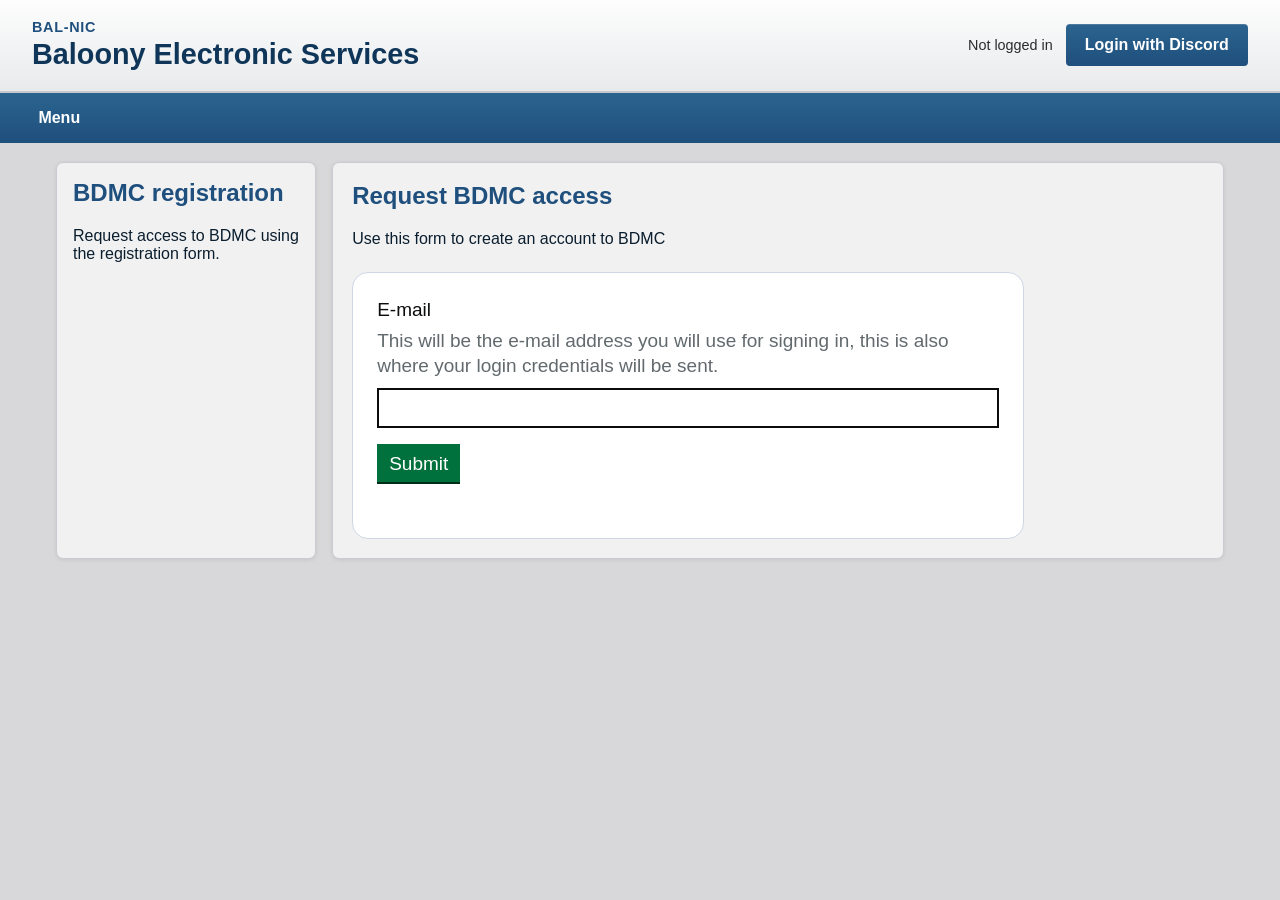
==== bdmc-registration.html @ 2c88e2dd "Add BDMC registration page with IDSK-styled form" ====
<!doctype html>
<html lang="en">
<head>
  <meta charset="UTF-8" />
  <meta name="viewport" content="width=device-width, initial-scale=1.0" />
  <title>BDMC Registration - Baloony Electronic Services</title>
  <link rel="stylesheet" href="styles.css" />
  <link rel="stylesheet" href="idsk-frontend.min.css" />
  <style>
    .form-panel {
      margin-top: 1.5rem;
      padding: 1.5rem;
      border: 1px solid #cfd6e4;
      border-radius: 1rem;
      background: #fff;
      max-width: 42rem;
    }

    .form-panel .govuk-form-group {
      margin-bottom: 1rem;
    }

    .form-panel .govuk-hint {
      margin-top: 0.4rem;
    }
  </style>
</head>
<body>
  <header class="top-header">
    <div>
      <p class="eyebrow">Bal-nic</p>
      <h1>Baloony Electronic Services</h1>
    </div>

    <div class="auth-area">
      <span id="user">Checking login...</span>
      <button id="authButton" onclick="loginDiscord()" class="portal-btn">
        Login with Discord
      </button>
    </div>
  </header>

  <nav class="main-nav" aria-label="Main navigation">
    <a href="index.html">Menu</a>
  </nav>

  <main class="page-layout" id="services">
    <aside class="side-panel">
      <h2>BDMC registration</h2>
      <p>Request access to BDMC using the registration form.</p>
    </aside>

    <section class="content-panel">
      <h2>Request BDMC access</h2>
      <p class="section-intro">Use this form to create an account to BDMC</p>

      <div class="form-panel">
        <form>
          <div class="govuk-form-group">
            <label class="govuk-label" for="bdmc-email">E-mail</label>
            <div id="bdmc-email-hint" class="govuk-hint">
              This will be the e-mail address you will use for signing in, this is also where your login credentials will be sent.
            </div>
            <input
              class="govuk-input"
              id="bdmc-email"
              name="bdmc-email"
              type="email"
              autocomplete="email"
              aria-describedby="bdmc-email-hint"
            />
          </div>

          <button type="submit" class="govuk-button" data-module="govuk-button">
            Submit
          </button>
        </form>
      </div>
    </section>
  </main>

  <script src="auth.js"></script>
</body>
</html>
---- styles.css ----
:root {
  --navy: #1f4f7d;
  --navy-dark: #0f3659;
  --light-gray: #d8d8da;
  --panel-bg: #f1f1f2;
  --text: #0b1e2e;
  --white: #ffffff;
}

* {
  box-sizing: border-box;
}

body {
  margin: 0;
  font-family: Arial, Helvetica, sans-serif;
  background: var(--light-gray);
  color: var(--text);
}

.top-header {
  display: flex;
  justify-content: space-between;
  align-items: center;
  gap: 1rem;
  padding: 1.2rem 2rem;
  background: linear-gradient(#fdfdfd, #e8eaec);
  border-bottom: 2px solid #c5c9cf;
}

.eyebrow {
  margin: 0;
  text-transform: uppercase;
  letter-spacing: 0.05em;
  color: var(--navy);
  font-weight: 700;
  font-size: 0.9rem;
}

h1 {
  margin: 0.2rem 0 0;
  color: var(--navy-dark);
  font-size: 1.8rem;
}

.auth-area {
  display: flex;
  align-items: center;
  gap: 0.8rem;
}

#user {
  font-size: 0.9rem;
  color: #2b2b2b;
  text-align: right;
}

.portal-btn {
  appearance: none;
  border: none;
  background: linear-gradient(#2b648f, #1f4f7d);
  color: var(--white);
  padding: 0.75rem 1.2rem;
  border-radius: 0.25rem;
  font-weight: 700;
  font-size: 1rem;
  font-family: inherit;
  cursor: pointer;
  box-shadow: inset 0 1px 0 rgba(255, 255, 255, 0.15);
}

.portal-btn:hover,
.portal-btn:focus-visible {
  background: linear-gradient(#24597f, #173f63);
}

.logout-btn {
  appearance: none;
  border: 1px solid #b8bcc2;
  background: #f3f4f6;
  color: #334155;
  padding: 0.42rem 0.7rem;
  border-radius: 0.25rem;
  font-weight: 700;
  font-size: 0.85rem;
  font-family: inherit;
  cursor: pointer;
}

.logout-btn:hover,
.logout-btn:focus-visible {
  background: #e6e8eb;
}

.main-nav {
  background: linear-gradient(#2b648f, #1f4f7d);
  padding: 0 1.2rem;
  display: flex;
  gap: 0.25rem;
}

.main-nav a {
  color: var(--white);
  text-decoration: none;
  padding: 1rem 1.2rem;
  font-weight: 700;
}

.main-nav a:hover,
.main-nav a:focus-visible {
  background: #17456e;
}

.page-layout {
  display: grid;
  grid-template-columns: minmax(190px, 260px) 1fr;
  gap: 1rem;
  max-width: 1200px;
  margin: 1.2rem auto 2rem;
  padding: 0 1rem;
}

.side-panel,
.content-panel {
  background: var(--panel-bg);
  border-radius: 0.45rem;
  border: 1px solid #c9cbd0;
  box-shadow: 0 1px 4px rgba(0, 0, 0, 0.08);
}

.side-panel {
  padding: 1rem;
}

.side-panel h2,
.content-panel h2 {
  margin-top: 0;
  color: var(--navy);
}

.content-panel {
  padding: 1.2rem;
}

.section-intro {
  margin-bottom: 1rem;
}

.service-list {
  list-style: none;
  padding: 0;
  margin: 0;
  display: grid;
  grid-template-columns: repeat(auto-fit, minmax(220px, 1fr));
  gap: 0.9rem;
}

.service-list li {
  background: #ececec;
  border-top: 5px solid #2f90cb;
}

.service-list a {
  display: block;
  padding: 1.2rem 1rem;
  color: #0e2c44;
  text-decoration: none;
  font-size: 1.1rem;
  font-weight: 700;
}

.service-list a:hover,
.service-list a:focus-visible {
  background: #dde7ef;
}

@media (max-width: 760px) {
  .top-header {
    flex-direction: column;
    align-items: flex-start;
  }

  .auth-area {
    flex-direction: column;
    align-items: flex-start;
  }

  #user {
    text-align: left;
  }

  .page-layout {
    grid-template-columns: 1fr;
  }
}
---- idsk-frontend.min.css ----
.govuk-grid-row{margin-right:-15px;margin-left:-15px}.govuk-grid-row:after{content:"";display:block;clear:both}.govuk-grid-column-one-quarter{box-sizing:border-box;width:100%;padding:0 15px}@media (min-width:40.0625em){.govuk-grid-column-one-quarter{width:25%;float:left}}.govuk-grid-column-one-third{box-sizing:border-box;width:100%;padding:0 15px}@media (min-width:40.0625em){.govuk-grid-column-one-third{width:33.3333%;float:left}}.govuk-grid-column-one-half{box-sizing:border-box;width:100%;padding:0 15px}@media (min-width:40.0625em){.govuk-grid-column-one-half{width:50%;float:left}}.govuk-grid-column-two-thirds{box-sizing:border-box;width:100%;padding:0 15px}@media (min-width:40.0625em){.govuk-grid-column-two-thirds{width:66.6666%;float:left}}.govuk-grid-column-three-quarters{box-sizing:border-box;width:100%;padding:0 15px}@media (min-width:40.0625em){.govuk-grid-column-three-quarters{width:75%;float:left}}.govuk-grid-column-full{box-sizing:border-box;width:100%;padding:0 15px}@media (min-width:40.0625em){.govuk-grid-column-full{width:100%;float:left}}.govuk-grid-column-one-quarter-from-desktop{box-sizing:border-box;padding:0 15px}@media (min-width:48.0625em){.govuk-grid-column-one-quarter-from-desktop{width:25%;float:left}}.govuk-grid-column-one-third-from-desktop{box-sizing:border-box;padding:0 15px}@media (min-width:48.0625em){.govuk-grid-column-one-third-from-desktop{width:33.3333%;float:left}}.govuk-grid-column-one-half-from-desktop{box-sizing:border-box;padding:0 15px}@media (min-width:48.0625em){.govuk-grid-column-one-half-from-desktop{width:50%;float:left}}.govuk-grid-column-two-thirds-from-desktop{box-sizing:border-box;padding:0 15px}@media (min-width:48.0625em){.govuk-grid-column-two-thirds-from-desktop{width:66.6666%;float:left}}.govuk-grid-column-three-quarters-from-desktop{box-sizing:border-box;padding:0 15px}@media (min-width:48.0625em){.govuk-grid-column-three-quarters-from-desktop{width:75%;float:left}}.govuk-grid-column-full-from-desktop{box-sizing:border-box;padding:0 15px}@media (min-width:48.0625em){.govuk-grid-column-full-from-desktop{width:100%;float:left}}.govuk-link{font-family:Source Sans Pro,Arial,sans-serif;-webkit-font-smoothing:antialiased;-moz-osx-font-smoothing:grayscale;text-decoration:underline}@media print{.govuk-link{font-family:sans-serif}}.govuk-link:focus{outline:3px solid rgba(0,0,0,0);background-color:#ffdf0f;box-shadow:0 -2px #ffdf0f,0 4px #0b0c0c;text-decoration:none}.govuk-link:link{color:#0065b3}.govuk-link:visited{color:#4c2c92}.govuk-link:hover{color:#003078}.govuk-link:active,.govuk-link:focus{color:#0b0c0c}@media print{.govuk-link[href^="/"]:after,.govuk-link[href^="http://"]:after,.govuk-link[href^="https://"]:after{content:" (" attr(href) ")";font-size:90%;word-wrap:break-word}}.govuk-link--muted:link,.govuk-link--muted:visited{color:#626a6e}.govuk-link--muted:active,.govuk-link--muted:focus,.govuk-link--muted:hover,.govuk-link--text-colour:link,.govuk-link--text-colour:visited{color:#0b0c0c}@media print{.govuk-link--text-colour:link,.govuk-link--text-colour:visited{color:#000}}.govuk-link--text-colour:hover{color:rgba(11,12,12,.99)}.govuk-link--text-colour:active,.govuk-link--text-colour:focus{color:#0b0c0c}@media print{.govuk-link--text-colour:active,.govuk-link--text-colour:focus{color:#000}}.govuk-link--inverse:link,.govuk-link--inverse:visited{color:#fff}.govuk-link--inverse:active,.govuk-link--inverse:hover{color:hsla(0,0%,100%,.99)}.govuk-link--inverse:focus{color:#0b0c0c}.govuk-link--no-underline:not(:hover):not(:active){text-decoration:none}.govuk-link--no-visited-state:link,.govuk-link--no-visited-state:visited{color:#0065b3}.govuk-link--no-visited-state:hover{color:#003078}.govuk-link--no-visited-state:active,.govuk-link--no-visited-state:focus{color:#0b0c0c}.govuk-list,.idsk-list{font-family:Source Sans Pro,Arial,sans-serif;-webkit-font-smoothing:antialiased;-moz-osx-font-smoothing:grayscale;font-weight:400;font-size:16px;font-size:1rem;line-height:1.25;color:#0b0c0c;margin-top:0;margin-bottom:15px;padding-left:0;list-style-type:none}@media print{.govuk-list,.idsk-list{font-family:sans-serif}}@media (min-width:40.0625em){.govuk-list,.idsk-list{font-size:19px;font-size:1.1875rem;line-height:1.31579}}@media print{.govuk-list,.idsk-list{font-size:14pt;line-height:1.15;color:#000}}@media (min-width:40.0625em){.govuk-list,.idsk-list{margin-bottom:20px}}.govuk-list .govuk-list,.govuk-list .idsk-list,.idsk-list .govuk-list,.idsk-list .idsk-list{margin-top:10px}.govuk-list>li,.idsk-list>li{margin-bottom:5px}.govuk-list--bullet{padding-left:20px;list-style-type:disc}.govuk-list--number,.idsk-list--letters{padding-left:20px;list-style-type:decimal}.govuk-list--bullet>li,.govuk-list--number>li,.idsk-list--letters>li{margin-bottom:0}@media (min-width:40.0625em){.govuk-list--bullet>li,.govuk-list--number>li,.idsk-list--letters>li{margin-bottom:5px}}@media screen{.govuk-template{overflow-y:scroll}}.govuk-heading-xl{color:#0b0c0c;font-family:Source Sans Pro,Arial,sans-serif;-webkit-font-smoothing:antialiased;-moz-osx-font-smoothing:grayscale;font-weight:700;font-size:32px;font-size:2rem;line-height:1.09375;display:block;margin-top:0;margin-bottom:30px}@media print{.govuk-heading-xl{color:#000;font-family:sans-serif}}@media (min-width:40.0625em){.govuk-heading-xl{font-size:48px;font-size:3rem;line-height:1.04167}}@media print{.govuk-heading-xl{font-size:32pt;line-height:1.15}}@media (min-width:40.0625em){.govuk-heading-xl{margin-bottom:50px}}.govuk-heading-l{color:#0b0c0c;font-family:Source Sans Pro,Arial,sans-serif;-webkit-font-smoothing:antialiased;-moz-osx-font-smoothing:grayscale;font-weight:700;font-size:24px;font-size:1.5rem;line-height:1.04167;display:block;margin-top:0;margin-bottom:20px}@media print{.govuk-heading-l{color:#000;font-family:sans-serif}}@media (min-width:40.0625em){.govuk-heading-l{font-size:36px;font-size:2.25rem;line-height:1.11111}}@media print{.govuk-heading-l{font-size:24pt;line-height:1.05}}@media (min-width:40.0625em){.govuk-heading-l{margin-bottom:30px}}.govuk-heading-m{color:#0b0c0c;font-family:Source Sans Pro,Arial,sans-serif;-webkit-font-smoothing:antialiased;-moz-osx-font-smoothing:grayscale;font-weight:700;font-size:18px;font-size:1.125rem;line-height:1.11111;display:block;margin-top:0;margin-bottom:15px}@media print{.govuk-heading-m{color:#000;font-family:sans-serif}}@media (min-width:40.0625em){.govuk-heading-m{font-size:24px;font-size:1.5rem;line-height:1.25}}@media print{.govuk-heading-m{font-size:18pt;line-height:1.15}}@media (min-width:40.0625em){.govuk-heading-m{margin-bottom:20px}}.govuk-heading-s{color:#0b0c0c;font-family:Source Sans Pro,Arial,sans-serif;-webkit-font-smoothing:antialiased;-moz-osx-font-smoothing:grayscale;font-weight:700;font-size:16px;font-size:1rem;line-height:1.25;display:block;margin-top:0;margin-bottom:15px}@media print{.govuk-heading-s{color:#000;font-family:sans-serif}}@media (min-width:40.0625em){.govuk-heading-s{font-size:19px;font-size:1.1875rem;line-height:1.31579}}@media print{.govuk-heading-s{font-size:14pt;line-height:1.15}}@media (min-width:40.0625em){.govuk-heading-s{margin-bottom:20px}}.govuk-caption-xl{font-family:Source Sans Pro,Arial,sans-serif;-webkit-font-smoothing:antialiased;-moz-osx-font-smoothing:grayscale;font-weight:400;font-size:18px;font-size:1.125rem;line-height:1.11111;display:block;margin-bottom:5px;color:#626a6e}@media print{.govuk-caption-xl{font-family:sans-serif}}@media (min-width:40.0625em){.govuk-caption-xl{font-size:27px;font-size:1.6875rem;line-height:1.11111}}@media print{.govuk-caption-xl{font-size:18pt;line-height:1.15}}.govuk-caption-l{font-family:Source Sans Pro,Arial,sans-serif;-webkit-font-smoothing:antialiased;-moz-osx-font-smoothing:grayscale;font-weight:400;font-size:18px;font-size:1.125rem;line-height:1.11111;display:block;margin-bottom:5px;color:#626a6e}@media print{.govuk-caption-l{font-family:sans-serif}}@media (min-width:40.0625em){.govuk-caption-l{font-size:24px;font-size:1.5rem;line-height:1.25}}@media print{.govuk-caption-l{font-size:18pt;line-height:1.15}}@media (min-width:40.0625em){.govuk-caption-l{margin-bottom:0}}.govuk-caption-m{font-family:Source Sans Pro,Arial,sans-serif;-webkit-font-smoothing:antialiased;-moz-osx-font-smoothing:grayscale;font-weight:400;font-size:16px;font-size:1rem;line-height:1.25;display:block;color:#626a6e}@media print{.govuk-caption-m{font-family:sans-serif}}@media (min-width:40.0625em){.govuk-caption-m{font-size:19px;font-size:1.1875rem;line-height:1.31579}}@media print{.govuk-caption-m{font-size:14pt;line-height:1.15}}.govuk-body-l,.govuk-body-lead{color:#0b0c0c;font-family:Source Sans Pro,Arial,sans-serif;-webkit-font-smoothing:antialiased;-moz-osx-font-smoothing:grayscale;font-weight:400;font-size:18px;font-size:1.125rem;line-height:1.11111;margin-top:0;margin-bottom:20px}@media print{.govuk-body-l,.govuk-body-lead{color:#000;font-family:sans-serif}}@media (min-width:40.0625em){.govuk-body-l,.govuk-body-lead{font-size:24px;font-size:1.5rem;line-height:1.25}}@media print{.govuk-body-l,.govuk-body-lead{font-size:18pt;line-height:1.15}}@media (min-width:40.0625em){.govuk-body-l,.govuk-body-lead{margin-bottom:30px}}.govuk-body,.govuk-body-m{color:#0b0c0c;font-family:Source Sans Pro,Arial,sans-serif;-webkit-font-smoothing:antialiased;-moz-osx-font-smoothing:grayscale;font-weight:400;font-size:16px;font-size:1rem;line-height:1.25;margin-top:0;margin-bottom:15px}@media print{.govuk-body,.govuk-body-m{color:#000;font-family:sans-serif}}@media (min-width:40.0625em){.govuk-body,.govuk-body-m{font-size:19px;font-size:1.1875rem;line-height:1.31579}}@media print{.govuk-body,.govuk-body-m{font-size:14pt;line-height:1.15}}@media (min-width:40.0625em){.govuk-body,.govuk-body-m{margin-bottom:20px}}.govuk-body-s{color:#0b0c0c;font-family:Source Sans Pro,Arial,sans-serif;-webkit-font-smoothing:antialiased;-moz-osx-font-smoothing:grayscale;font-weight:400;font-size:14px;font-size:.875rem;line-height:1.14286;margin-top:0;margin-bottom:15px}@media print{.govuk-body-s{color:#000;font-family:sans-serif}}@media (min-width:40.0625em){.govuk-body-s{font-size:16px;font-size:1rem;line-height:1.25}}@media print{.govuk-body-s{font-size:14pt;line-height:1.2}}@media (min-width:40.0625em){.govuk-body-s{margin-bottom:20px}}.govuk-body-xs{color:#0b0c0c;font-family:Source Sans Pro,Arial,sans-serif;-webkit-font-smoothing:antialiased;-moz-osx-font-smoothing:grayscale;font-weight:400;font-size:12px;font-size:.75rem;line-height:1.25;margin-top:0;margin-bottom:15px}@media print{.govuk-body-xs{color:#000;font-family:sans-serif}}@media (min-width:40.0625em){.govuk-body-xs{font-size:14px;font-size:.875rem;line-height:1.42857}}@media print{.govuk-body-xs{font-size:12pt;line-height:1.2}}@media (min-width:40.0625em){.govuk-body-xs{margin-bottom:20px}}.govuk-body-l+.govuk-heading-l,.govuk-body-lead+.govuk-heading-l{padding-top:5px}@media (min-width:40.0625em){.govuk-body-l+.govuk-heading-l,.govuk-body-lead+.govuk-heading-l{padding-top:10px}}.govuk-body+.govuk-heading-l,.govuk-body-m+.govuk-heading-l,.govuk-body-s+.govuk-heading-l,.govuk-list+.govuk-heading-l,.idsk-list+.govuk-heading-l{padding-top:15px}@media (min-width:40.0625em){.govuk-body+.govuk-heading-l,.govuk-body-m+.govuk-heading-l,.govuk-body-s+.govuk-heading-l,.govuk-list+.govuk-heading-l,.idsk-list+.govuk-heading-l{padding-top:20px}}.govuk-body+.govuk-heading-m,.govuk-body+.govuk-heading-s,.govuk-body-m+.govuk-heading-m,.govuk-body-m+.govuk-heading-s,.govuk-body-s+.govuk-heading-m,.govuk-body-s+.govuk-heading-s,.govuk-list+.govuk-heading-m,.govuk-list+.govuk-heading-s,.idsk-list+.govuk-heading-m,.idsk-list+.govuk-heading-s{padding-top:5px}@media (min-width:40.0625em){.govuk-body+.govuk-heading-m,.govuk-body+.govuk-heading-s,.govuk-body-m+.govuk-heading-m,.govuk-body-m+.govuk-heading-s,.govuk-body-s+.govuk-heading-m,.govuk-body-s+.govuk-heading-s,.govuk-list+.govuk-heading-m,.govuk-list+.govuk-heading-s,.idsk-list+.govuk-heading-m,.idsk-list+.govuk-heading-s{padding-top:10px}}.govuk-section-break{margin:0;border:0}.govuk-section-break--xl{margin-top:30px;margin-bottom:30px}@media (min-width:40.0625em){.govuk-section-break--xl{margin-top:50px;margin-bottom:50px}}.govuk-section-break--l{margin-top:20px;margin-bottom:20px}@media (min-width:40.0625em){.govuk-section-break--l{margin-top:30px;margin-bottom:30px}}.govuk-section-break--m{margin-top:15px;margin-bottom:15px}@media (min-width:40.0625em){.govuk-section-break--m{margin-top:20px;margin-bottom:20px}}.govuk-section-break--visible{border-bottom:1px solid #bfc1c3}.govuk-form-group{margin-bottom:20px}.govuk-form-group:after{content:"";display:block;clear:both}@media (min-width:40.0625em){.govuk-form-group{margin-bottom:30px}}.govuk-form-group .govuk-form-group:last-of-type{margin-bottom:0}.govuk-form-group--error{padding-left:15px;border-left:5px solid #d0190f}.govuk-form-group--error .govuk-form-group{padding:0;border:0}.govuk-main-wrapper{display:block;padding-top:20px;padding-bottom:20px}@media (min-width:40.0625em){.govuk-main-wrapper{padding-top:40px;padding-bottom:40px}}.govuk-main-wrapper--auto-spacing:first-child,.govuk-main-wrapper--l{padding-top:30px}@media (min-width:40.0625em){.govuk-main-wrapper--auto-spacing:first-child,.govuk-main-wrapper--l{padding-top:50px}}.govuk-width-container{max-width:960px;margin-right:15px;margin-left:15px}@supports (margin:max(calc(0px))){.govuk-width-container{margin-right:max(15px,calc(15px + env(safe-area-inset-right)));margin-left:max(15px,calc(15px + env(safe-area-inset-left)))}}@media (min-width:40.0625em){.govuk-width-container{margin-right:30px;margin-left:30px}@supports (margin:max(calc(0px))){.govuk-width-container{margin-right:max(30px,calc(15px + env(safe-area-inset-right)));margin-left:max(30px,calc(15px + env(safe-area-inset-left)))}}}@media (min-width:1020px){.govuk-width-container{margin-right:auto;margin-left:auto}@supports (margin:max(calc(0px))){.govuk-width-container{margin-right:auto;margin-left:auto}}}.govuk-clearfix:after{content:"";display:block;clear:both}.govuk-visually-hidden{padding:0!important;border:0!important}.govuk-visually-hidden,.govuk-visually-hidden-focusable{position:absolute!important;width:1px!important;height:1px!important;margin:0!important;overflow:hidden!important;clip:rect(0 0 0 0)!important;-webkit-clip-path:inset(50%)!important;clip-path:inset(50%)!important;white-space:nowrap!important}.govuk-visually-hidden-focusable:active,.govuk-visually-hidden-focusable:focus{position:static!important;width:auto!important;height:auto!important;margin:inherit!important;overflow:visible!important;clip:auto!important;-webkit-clip-path:none!important;clip-path:none!important;white-space:inherit!important}.govuk-\!-display-inline{display:inline!important}.govuk-\!-display-inline-block{display:inline-block!important}.govuk-\!-display-block{display:block!important}.govuk-\!-margin-0{margin:0!important}@media (min-width:40.0625em){.govuk-\!-margin-0{margin:0!important}}.govuk-\!-margin-top-0{margin-top:0!important}@media (min-width:40.0625em){.govuk-\!-margin-top-0{margin-top:0!important}}.govuk-\!-margin-right-0{margin-right:0!important}@media (min-width:40.0625em){.govuk-\!-margin-right-0{margin-right:0!important}}.govuk-\!-margin-bottom-0{margin-bottom:0!important}@media (min-width:40.0625em){.govuk-\!-margin-bottom-0{margin-bottom:0!important}}.govuk-\!-margin-left-0{margin-left:0!important}@media (min-width:40.0625em){.govuk-\!-margin-left-0{margin-left:0!important}}.govuk-\!-margin-1{margin:5px!important}@media (min-width:40.0625em){.govuk-\!-margin-1{margin:5px!important}}.govuk-\!-margin-top-1{margin-top:5px!important}@media (min-width:40.0625em){.govuk-\!-margin-top-1{margin-top:5px!important}}.govuk-\!-margin-right-1{margin-right:5px!important}@media (min-width:40.0625em){.govuk-\!-margin-right-1{margin-right:5px!important}}.govuk-\!-margin-bottom-1{margin-bottom:5px!important}@media (min-width:40.0625em){.govuk-\!-margin-bottom-1{margin-bottom:5px!important}}.govuk-\!-margin-left-1{margin-left:5px!important}@media (min-width:40.0625em){.govuk-\!-margin-left-1{margin-left:5px!important}}.govuk-\!-margin-2{margin:10px!important}@media (min-width:40.0625em){.govuk-\!-margin-2{margin:10px!important}}.govuk-\!-margin-top-2{margin-top:10px!important}@media (min-width:40.0625em){.govuk-\!-margin-top-2{margin-top:10px!important}}.govuk-\!-margin-right-2{margin-right:10px!important}@media (min-width:40.0625em){.govuk-\!-margin-right-2{margin-right:10px!important}}.govuk-\!-margin-bottom-2{margin-bottom:10px!important}@media (min-width:40.0625em){.govuk-\!-margin-bottom-2{margin-bottom:10px!important}}.govuk-\!-margin-left-2{margin-left:10px!important}@media (min-width:40.0625em){.govuk-\!-margin-left-2{margin-left:10px!important}}.govuk-\!-margin-3{margin:15px!important}@media (min-width:40.0625em){.govuk-\!-margin-3{margin:15px!important}}.govuk-\!-margin-top-3{margin-top:15px!important}@media (min-width:40.0625em){.govuk-\!-margin-top-3{margin-top:15px!important}}.govuk-\!-margin-right-3{margin-right:15px!important}@media (min-width:40.0625em){.govuk-\!-margin-right-3{margin-right:15px!important}}.govuk-\!-margin-bottom-3{margin-bottom:15px!important}@media (min-width:40.0625em){.govuk-\!-margin-bottom-3{margin-bottom:15px!important}}.govuk-\!-margin-left-3{margin-left:15px!important}@media (min-width:40.0625em){.govuk-\!-margin-left-3{margin-left:15px!important}}.govuk-\!-margin-4{margin:15px!important}@media (min-width:40.0625em){.govuk-\!-margin-4{margin:20px!important}}.govuk-\!-margin-top-4{margin-top:15px!important}@media (min-width:40.0625em){.govuk-\!-margin-top-4{margin-top:20px!important}}.govuk-\!-margin-right-4{margin-right:15px!important}@media (min-width:40.0625em){.govuk-\!-margin-right-4{margin-right:20px!important}}.govuk-\!-margin-bottom-4{margin-bottom:15px!important}@media (min-width:40.0625em){.govuk-\!-margin-bottom-4{margin-bottom:20px!important}}.govuk-\!-margin-left-4{margin-left:15px!important}@media (min-width:40.0625em){.govuk-\!-margin-left-4{margin-left:20px!important}}.govuk-\!-margin-5{margin:15px!important}@media (min-width:40.0625em){.govuk-\!-margin-5{margin:25px!important}}.govuk-\!-margin-top-5{margin-top:15px!important}@media (min-width:40.0625em){.govuk-\!-margin-top-5{margin-top:25px!important}}.govuk-\!-margin-right-5{margin-right:15px!important}@media (min-width:40.0625em){.govuk-\!-margin-right-5{margin-right:25px!important}}.govuk-\!-margin-bottom-5{margin-bottom:15px!important}@media (min-width:40.0625em){.govuk-\!-margin-bottom-5{margin-bottom:25px!important}}.govuk-\!-margin-left-5{margin-left:15px!important}@media (min-width:40.0625em){.govuk-\!-margin-left-5{margin-left:25px!important}}.govuk-\!-margin-6{margin:20px!important}@media (min-width:40.0625em){.govuk-\!-margin-6{margin:30px!important}}.govuk-\!-margin-top-6{margin-top:20px!important}@media (min-width:40.0625em){.govuk-\!-margin-top-6{margin-top:30px!important}}.govuk-\!-margin-right-6{margin-right:20px!important}@media (min-width:40.0625em){.govuk-\!-margin-right-6{margin-right:30px!important}}.govuk-\!-margin-bottom-6{margin-bottom:20px!important}@media (min-width:40.0625em){.govuk-\!-margin-bottom-6{margin-bottom:30px!important}}.govuk-\!-margin-left-6{margin-left:20px!important}@media (min-width:40.0625em){.govuk-\!-margin-left-6{margin-left:30px!important}}.govuk-\!-margin-7{margin:25px!important}@media (min-width:40.0625em){.govuk-\!-margin-7{margin:40px!important}}.govuk-\!-margin-top-7{margin-top:25px!important}@media (min-width:40.0625em){.govuk-\!-margin-top-7{margin-top:40px!important}}.govuk-\!-margin-right-7{margin-right:25px!important}@media (min-width:40.0625em){.govuk-\!-margin-right-7{margin-right:40px!important}}.govuk-\!-margin-bottom-7{margin-bottom:25px!important}@media (min-width:40.0625em){.govuk-\!-margin-bottom-7{margin-bottom:40px!important}}.govuk-\!-margin-left-7{margin-left:25px!important}@media (min-width:40.0625em){.govuk-\!-margin-left-7{margin-left:40px!important}}.govuk-\!-margin-8{margin:30px!important}@media (min-width:40.0625em){.govuk-\!-margin-8{margin:50px!important}}.govuk-\!-margin-top-8{margin-top:30px!important}@media (min-width:40.0625em){.govuk-\!-margin-top-8{margin-top:50px!important}}.govuk-\!-margin-right-8{margin-right:30px!important}@media (min-width:40.0625em){.govuk-\!-margin-right-8{margin-right:50px!important}}.govuk-\!-margin-bottom-8{margin-bottom:30px!important}@media (min-width:40.0625em){.govuk-\!-margin-bottom-8{margin-bottom:50px!important}}.govuk-\!-margin-left-8{margin-left:30px!important}@media (min-width:40.0625em){.govuk-\!-margin-left-8{margin-left:50px!important}}.govuk-\!-margin-9{margin:40px!important}@media (min-width:40.0625em){.govuk-\!-margin-9{margin:60px!important}}.govuk-\!-margin-top-9{margin-top:40px!important}@media (min-width:40.0625em){.govuk-\!-margin-top-9{margin-top:60px!important}}.govuk-\!-margin-right-9{margin-right:40px!important}@media (min-width:40.0625em){.govuk-\!-margin-right-9{margin-right:60px!important}}.govuk-\!-margin-bottom-9{margin-bottom:40px!important}@media (min-width:40.0625em){.govuk-\!-margin-bottom-9{margin-bottom:60px!important}}.govuk-\!-margin-left-9{margin-left:40px!important}@media (min-width:40.0625em){.govuk-\!-margin-left-9{margin-left:60px!important}}.govuk-\!-padding-0{padding:0!important}@media (min-width:40.0625em){.govuk-\!-padding-0{padding:0!important}}.govuk-\!-padding-top-0{padding-top:0!important}@media (min-width:40.0625em){.govuk-\!-padding-top-0{padding-top:0!important}}.govuk-\!-padding-right-0{padding-right:0!important}@media (min-width:40.0625em){.govuk-\!-padding-right-0{padding-right:0!important}}.govuk-\!-padding-bottom-0{padding-bottom:0!important}@media (min-width:40.0625em){.govuk-\!-padding-bottom-0{padding-bottom:0!important}}.govuk-\!-padding-left-0{padding-left:0!important}@media (min-width:40.0625em){.govuk-\!-padding-left-0{padding-left:0!important}}.govuk-\!-padding-1{padding:5px!important}@media (min-width:40.0625em){.govuk-\!-padding-1{padding:5px!important}}.govuk-\!-padding-top-1{padding-top:5px!important}@media (min-width:40.0625em){.govuk-\!-padding-top-1{padding-top:5px!important}}.govuk-\!-padding-right-1{padding-right:5px!important}@media (min-width:40.0625em){.govuk-\!-padding-right-1{padding-right:5px!important}}.govuk-\!-padding-bottom-1{padding-bottom:5px!important}@media (min-width:40.0625em){.govuk-\!-padding-bottom-1{padding-bottom:5px!important}}.govuk-\!-padding-left-1{padding-left:5px!important}@media (min-width:40.0625em){.govuk-\!-padding-left-1{padding-left:5px!important}}.govuk-\!-padding-2{padding:10px!important}@media (min-width:40.0625em){.govuk-\!-padding-2{padding:10px!important}}.govuk-\!-padding-top-2{padding-top:10px!important}@media (min-width:40.0625em){.govuk-\!-padding-top-2{padding-top:10px!important}}.govuk-\!-padding-right-2{padding-right:10px!important}@media (min-width:40.0625em){.govuk-\!-padding-right-2{padding-right:10px!important}}.govuk-\!-padding-bottom-2{padding-bottom:10px!important}@media (min-width:40.0625em){.govuk-\!-padding-bottom-2{padding-bottom:10px!important}}.govuk-\!-padding-left-2{padding-left:10px!important}@media (min-width:40.0625em){.govuk-\!-padding-left-2{padding-left:10px!important}}.govuk-\!-padding-3{padding:15px!important}@media (min-width:40.0625em){.govuk-\!-padding-3{padding:15px!important}}.govuk-\!-padding-top-3{padding-top:15px!important}@media (min-width:40.0625em){.govuk-\!-padding-top-3{padding-top:15px!important}}.govuk-\!-padding-right-3{padding-right:15px!important}@media (min-width:40.0625em){.govuk-\!-padding-right-3{padding-right:15px!important}}.govuk-\!-padding-bottom-3{padding-bottom:15px!important}@media (min-width:40.0625em){.govuk-\!-padding-bottom-3{padding-bottom:15px!important}}.govuk-\!-padding-left-3{padding-left:15px!important}@media (min-width:40.0625em){.govuk-\!-padding-left-3{padding-left:15px!important}}.govuk-\!-padding-4{padding:15px!important}@media (min-width:40.0625em){.govuk-\!-padding-4{padding:20px!important}}.govuk-\!-padding-top-4{padding-top:15px!important}@media (min-width:40.0625em){.govuk-\!-padding-top-4{padding-top:20px!important}}.govuk-\!-padding-right-4{padding-right:15px!important}@media (min-width:40.0625em){.govuk-\!-padding-right-4{padding-right:20px!important}}.govuk-\!-padding-bottom-4{padding-bottom:15px!important}@media (min-width:40.0625em){.govuk-\!-padding-bottom-4{padding-bottom:20px!important}}.govuk-\!-padding-left-4{padding-left:15px!important}@media (min-width:40.0625em){.govuk-\!-padding-left-4{padding-left:20px!important}}.govuk-\!-padding-5{padding:15px!important}@media (min-width:40.0625em){.govuk-\!-padding-5{padding:25px!important}}.govuk-\!-padding-top-5{padding-top:15px!important}@media (min-width:40.0625em){.govuk-\!-padding-top-5{padding-top:25px!important}}.govuk-\!-padding-right-5{padding-right:15px!important}@media (min-width:40.0625em){.govuk-\!-padding-right-5{padding-right:25px!important}}.govuk-\!-padding-bottom-5{padding-bottom:15px!important}@media (min-width:40.0625em){.govuk-\!-padding-bottom-5{padding-bottom:25px!important}}.govuk-\!-padding-left-5{padding-left:15px!important}@media (min-width:40.0625em){.govuk-\!-padding-left-5{padding-left:25px!important}}.govuk-\!-padding-6{padding:20px!important}@media (min-width:40.0625em){.govuk-\!-padding-6{padding:30px!important}}.govuk-\!-padding-top-6{padding-top:20px!important}@media (min-width:40.0625em){.govuk-\!-padding-top-6{padding-top:30px!important}}.govuk-\!-padding-right-6{padding-right:20px!important}@media (min-width:40.0625em){.govuk-\!-padding-right-6{padding-right:30px!important}}.govuk-\!-padding-bottom-6{padding-bottom:20px!important}@media (min-width:40.0625em){.govuk-\!-padding-bottom-6{padding-bottom:30px!important}}.govuk-\!-padding-left-6{padding-left:20px!important}@media (min-width:40.0625em){.govuk-\!-padding-left-6{padding-left:30px!important}}.govuk-\!-padding-7{padding:25px!important}@media (min-width:40.0625em){.govuk-\!-padding-7{padding:40px!important}}.govuk-\!-padding-top-7{padding-top:25px!important}@media (min-width:40.0625em){.govuk-\!-padding-top-7{padding-top:40px!important}}.govuk-\!-padding-right-7{padding-right:25px!important}@media (min-width:40.0625em){.govuk-\!-padding-right-7{padding-right:40px!important}}.govuk-\!-padding-bottom-7{padding-bottom:25px!important}@media (min-width:40.0625em){.govuk-\!-padding-bottom-7{padding-bottom:40px!important}}.govuk-\!-padding-left-7{padding-left:25px!important}@media (min-width:40.0625em){.govuk-\!-padding-left-7{padding-left:40px!important}}.govuk-\!-padding-8{padding:30px!important}@media (min-width:40.0625em){.govuk-\!-padding-8{padding:50px!important}}.govuk-\!-padding-top-8{padding-top:30px!important}@media (min-width:40.0625em){.govuk-\!-padding-top-8{padding-top:50px!important}}.govuk-\!-padding-right-8{padding-right:30px!important}@media (min-width:40.0625em){.govuk-\!-padding-right-8{padding-right:50px!important}}.govuk-\!-padding-bottom-8{padding-bottom:30px!important}@media (min-width:40.0625em){.govuk-\!-padding-bottom-8{padding-bottom:50px!important}}.govuk-\!-padding-left-8{padding-left:30px!important}@media (min-width:40.0625em){.govuk-\!-padding-left-8{padding-left:50px!important}}.govuk-\!-padding-9{padding:40px!important}@media (min-width:40.0625em){.govuk-\!-padding-9{padding:60px!important}}.govuk-\!-padding-top-9{padding-top:40px!important}@media (min-width:40.0625em){.govuk-\!-padding-top-9{padding-top:60px!important}}.govuk-\!-padding-right-9{padding-right:40px!important}@media (min-width:40.0625em){.govuk-\!-padding-right-9{padding-right:60px!important}}.govuk-\!-padding-bottom-9{padding-bottom:40px!important}@media (min-width:40.0625em){.govuk-\!-padding-bottom-9{padding-bottom:60px!important}}.govuk-\!-padding-left-9{padding-left:40px!important}@media (min-width:40.0625em){.govuk-\!-padding-left-9{padding-left:60px!important}}.govuk-\!-font-size-80{font-size:53px!important;font-size:3.3125rem!important;line-height:1.03774!important}@media (min-width:40.0625em){.govuk-\!-font-size-80{font-size:80px!important;font-size:5rem!important;line-height:1!important}}@media print{.govuk-\!-font-size-80{font-size:53pt!important;line-height:1.1!important}}.govuk-\!-font-size-48{font-size:32px!important;font-size:2rem!important;line-height:1.09375!important}@media (min-width:40.0625em){.govuk-\!-font-size-48{font-size:48px!important;font-size:3rem!important;line-height:1.04167!important}}@media print{.govuk-\!-font-size-48{font-size:32pt!important;line-height:1.15!important}}.govuk-\!-font-size-36{font-size:24px!important;font-size:1.5rem!important;line-height:1.04167!important}@media (min-width:40.0625em){.govuk-\!-font-size-36{font-size:36px!important;font-size:2.25rem!important;line-height:1.11111!important}}@media print{.govuk-\!-font-size-36{font-size:24pt!important;line-height:1.05!important}}.govuk-\!-font-size-27{font-size:18px!important;font-size:1.125rem!important;line-height:1.11111!important}@media (min-width:40.0625em){.govuk-\!-font-size-27{font-size:27px!important;font-size:1.6875rem!important;line-height:1.11111!important}}@media print{.govuk-\!-font-size-27{font-size:18pt!important;line-height:1.15!important}}.govuk-\!-font-size-24{font-size:18px!important;font-size:1.125rem!important;line-height:1.11111!important}@media (min-width:40.0625em){.govuk-\!-font-size-24{font-size:24px!important;font-size:1.5rem!important;line-height:1.25!important}}@media print{.govuk-\!-font-size-24{font-size:18pt!important;line-height:1.15!important}}.govuk-\!-font-size-19{font-size:16px!important;font-size:1rem!important;line-height:1.25!important}@media (min-width:40.0625em){.govuk-\!-font-size-19{font-size:19px!important;font-size:1.1875rem!important;line-height:1.31579!important}}@media print{.govuk-\!-font-size-19{font-size:14pt!important;line-height:1.15!important}}.govuk-\!-font-size-16{font-size:14px!important;font-size:.875rem!important;line-height:1.14286!important}@media (min-width:40.0625em){.govuk-\!-font-size-16{font-size:16px!important;font-size:1rem!important;line-height:1.25!important}}@media print{.govuk-\!-font-size-16{font-size:14pt!important;line-height:1.2!important}}.govuk-\!-font-size-14{font-size:12px!important;font-size:.75rem!important;line-height:1.25!important}@media (min-width:40.0625em){.govuk-\!-font-size-14{font-size:14px!important;font-size:.875rem!important;line-height:1.42857!important}}@media print{.govuk-\!-font-size-14{font-size:12pt!important;line-height:1.2!important}}.govuk-\!-font-weight-regular{font-weight:400!important}.govuk-\!-font-weight-bold{font-weight:700!important}.govuk-\!-width-full,.govuk-\!-width-three-quarters{width:100%!important}@media (min-width:40.0625em){.govuk-\!-width-three-quarters{width:75%!important}}.govuk-\!-width-two-thirds{width:100%!important}@media (min-width:40.0625em){.govuk-\!-width-two-thirds{width:66.66%!important}}.govuk-\!-width-one-half{width:100%!important}@media (min-width:40.0625em){.govuk-\!-width-one-half{width:50%!important}}.govuk-\!-width-one-third{width:100%!important}@media (min-width:40.0625em){.govuk-\!-width-one-third{width:33.33%!important}}.govuk-\!-width-one-quarter{width:100%!important}@media (min-width:40.0625em){.govuk-\!-width-one-quarter{width:25%!important}}.govuk-back-link{font-size:14px;font-size:.875rem;line-height:1.14286;font-family:Source Sans Pro,Arial,sans-serif;-webkit-font-smoothing:antialiased;-moz-osx-font-smoothing:grayscale;text-decoration:underline;display:inline-block;position:relative;margin-top:15px;margin-bottom:15px;padding-left:14px;border-bottom:1px solid #0b0c0c;text-decoration:none}@media (min-width:40.0625em){.govuk-back-link{font-size:16px;font-size:1rem;line-height:1.25}}@media print{.govuk-back-link{font-size:14pt;line-height:1.2;font-family:sans-serif}}.govuk-back-link:focus{outline:3px solid rgba(0,0,0,0);color:#0b0c0c;background-color:#ffdf0f;box-shadow:0 -2px #ffdf0f,0 4px #0b0c0c;text-decoration:none}.govuk-back-link:link,.govuk-back-link:visited{color:#0b0c0c}@media print{.govuk-back-link:link,.govuk-back-link:visited{color:#000}}.govuk-back-link:hover{color:rgba(11,12,12,.99)}.govuk-back-link:active,.govuk-back-link:focus{color:#0b0c0c}@media print{.govuk-back-link:active,.govuk-back-link:focus{color:#000}}.govuk-back-link:focus{border-bottom-color:rgba(0,0,0,0)}.govuk-back-link:before{display:block;width:0;height:0;-webkit-clip-path:polygon(0 50%,100% 100%,100% 0);clip-path:polygon(0 50%,100% 100%,100% 0);border-color:rgba(0,0,0,0);border-style:solid;border-width:5px 6px 5px 0;border-right-color:inherit;content:"";position:absolute;top:0;bottom:0;left:0;margin:auto}.govuk-button{font-family:Source Sans Pro,Arial,sans-serif;-webkit-font-smoothing:antialiased;-moz-osx-font-smoothing:grayscale;font-weight:400;font-size:16px;font-size:1rem;line-height:1.1875;box-sizing:border-box;display:inline-block;position:relative;width:100%;margin-top:0;margin-bottom:22px;padding:8px 10px 7px;border:2px solid rgba(0,0,0,0);border-radius:0;color:#fff;background-color:#00703c;box-shadow:0 2px 0 #002d18;text-align:center;vertical-align:top;cursor:pointer;-webkit-appearance:none}@media print{.govuk-button{font-family:sans-serif}}@media (min-width:40.0625em){.govuk-button{font-size:19px;font-size:1.1875rem;line-height:1}}@media print{.govuk-button{font-size:14pt;line-height:19px}}@media (min-width:40.0625em){.govuk-button{margin-bottom:32px;width:auto}}.govuk-button:active,.govuk-button:hover,.govuk-button:link,.govuk-button:visited{color:#fff;text-decoration:none}.govuk-button::-moz-focus-inner{padding:0;border:0}.govuk-button:hover{background-color:#005a30}.govuk-button:active{top:2px}.govuk-button:focus{border-color:#ffdf0f;outline:3px solid rgba(0,0,0,0);box-shadow:inset 0 0 0 1px #ffdf0f}.govuk-button:focus:not(:active):not(:hover){border-color:#ffdf0f;color:#0b0c0c;background-color:#ffdf0f;box-shadow:0 2px 0 #0b0c0c}.govuk-button:before{content:"";display:block;position:absolute;top:-2px;right:-2px;bottom:-4px;left:-2px;background:rgba(0,0,0,0)}.govuk-button:active:before{top:-4px}.govuk-button--disabled,.govuk-button[disabled=disabled],.govuk-button[disabled]{opacity:.5}.govuk-button--disabled:hover,.govuk-button[disabled=disabled]:hover,.govuk-button[disabled]:hover{background-color:#00703c;cursor:default}.govuk-button--disabled:focus,.govuk-button[disabled=disabled]:focus,.govuk-button[disabled]:focus{outline:none}.govuk-button--disabled:active,.govuk-button[disabled=disabled]:active,.govuk-button[disabled]:active{top:0;box-shadow:0 2px 0 #002d18}.govuk-button--secondary{background-color:#dee0e2;box-shadow:0 2px 0 #858688}.govuk-button--secondary,.govuk-button--secondary:active,.govuk-button--secondary:hover,.govuk-button--secondary:link,.govuk-button--secondary:visited{color:#0b0c0c}.govuk-button--secondary:hover{background-color:#c8cacb}.govuk-button--secondary:hover[disabled]{background-color:#dee0e2}.govuk-button--warning{background-color:#d0190f;box-shadow:0 2px 0 #530a06}.govuk-button--warning,.govuk-button--warning:active,.govuk-button--warning:hover,.govuk-button--warning:link,.govuk-button--warning:visited{color:#fff}.govuk-button--warning:hover{background-color:#a6140c}.govuk-button--warning:hover[disabled]{background-color:#d0190f}.govuk-button--start{font-weight:700;font-size:18px;font-size:1.125rem;line-height:1;display:-webkit-inline-box;display:-ms-inline-flexbox;display:inline-flex;min-height:auto;-webkit-box-pack:center;-ms-flex-pack:center;justify-content:center}@media (min-width:40.0625em){.govuk-button--start{font-size:24px;font-size:1.5rem;line-height:1}}@media print{.govuk-button--start{font-size:18pt;line-height:1}}.govuk-button__start-icon{margin-left:5px;vertical-align:middle;-ms-flex-negative:0;flex-shrink:0;-ms-flex-item-align:center;align-self:center}@media (min-width:48.0625em){.govuk-button__start-icon{margin-left:10px}}.govuk-error-message{font-family:Source Sans Pro,Arial,sans-serif;-webkit-font-smoothing:antialiased;-moz-osx-font-smoothing:grayscale;font-weight:700;font-size:16px;font-size:1rem;line-height:1.25;display:block;margin-bottom:15px;clear:both;color:#d0190f}@media print{.govuk-error-message{font-family:sans-serif}}@media (min-width:40.0625em){.govuk-error-message{font-size:19px;font-size:1.1875rem;line-height:1.31579}}@media print{.govuk-error-message{font-size:14pt;line-height:1.15}}.govuk-fieldset{min-width:0;margin:0;padding:0;border:0}.govuk-fieldset:after{content:"";display:block;clear:both}@supports not (caret-color:auto){.govuk-fieldset,x:-moz-any-link{display:table-cell}}.govuk-fieldset__legend{font-family:Source Sans Pro,Arial,sans-serif;-webkit-font-smoothing:antialiased;-moz-osx-font-smoothing:grayscale;font-weight:400;font-size:16px;font-size:1rem;line-height:1.25;color:#0b0c0c;box-sizing:border-box;display:table;max-width:100%;margin-bottom:10px;padding:0;overflow:hidden;white-space:normal}@media print{.govuk-fieldset__legend{font-family:sans-serif}}@media (min-width:40.0625em){.govuk-fieldset__legend{font-size:19px;font-size:1.1875rem;line-height:1.31579}}@media print{.govuk-fieldset__legend{font-size:14pt;line-height:1.15;color:#000}}.govuk-fieldset__legend--xl{font-family:Source Sans Pro,Arial,sans-serif;-webkit-font-smoothing:antialiased;-moz-osx-font-smoothing:grayscale;font-weight:700;font-size:32px;font-size:2rem;line-height:1.09375;margin-bottom:15px}@media print{.govuk-fieldset__legend--xl{font-family:sans-serif}}@media (min-width:40.0625em){.govuk-fieldset__legend--xl{font-size:48px;font-size:3rem;line-height:1.04167}}@media print{.govuk-fieldset__legend--xl{font-size:32pt;line-height:1.15}}.govuk-fieldset__legend--l{font-family:Source Sans Pro,Arial,sans-serif;-webkit-font-smoothing:antialiased;-moz-osx-font-smoothing:grayscale;font-weight:700;font-size:24px;font-size:1.5rem;line-height:1.04167;margin-bottom:15px}@media print{.govuk-fieldset__legend--l{font-family:sans-serif}}@media (min-width:40.0625em){.govuk-fieldset__legend--l{font-size:36px;font-size:2.25rem;line-height:1.11111}}@media print{.govuk-fieldset__legend--l{font-size:24pt;line-height:1.05}}.govuk-fieldset__legend--m{font-family:Source Sans Pro,Arial,sans-serif;-webkit-font-smoothing:antialiased;-moz-osx-font-smoothing:grayscale;font-weight:700;font-size:18px;font-size:1.125rem;line-height:1.11111;margin-bottom:15px}@media print{.govuk-fieldset__legend--m{font-family:sans-serif}}@media (min-width:40.0625em){.govuk-fieldset__legend--m{font-size:24px;font-size:1.5rem;line-height:1.25}}@media print{.govuk-fieldset__legend--m{font-size:18pt;line-height:1.15}}.govuk-fieldset__legend--s{font-family:Source Sans Pro,Arial,sans-serif;-webkit-font-smoothing:antialiased;-moz-osx-font-smoothing:grayscale;font-weight:700;font-size:16px;font-size:1rem;line-height:1.25}@media print{.govuk-fieldset__legend--s{font-family:sans-serif}}@media (min-width:40.0625em){.govuk-fieldset__legend--s{font-size:19px;font-size:1.1875rem;line-height:1.31579}}@media print{.govuk-fieldset__legend--s{font-size:14pt;line-height:1.15}}.govuk-fieldset__heading{margin:0;font-size:inherit;font-weight:inherit}.govuk-hint{font-family:Source Sans Pro,Arial,sans-serif;-webkit-font-smoothing:antialiased;-moz-osx-font-smoothing:grayscale;font-weight:400;font-size:16px;font-size:1rem;line-height:1.25;display:block;margin-bottom:15px;color:#626a6e}@media print{.govuk-hint{font-family:sans-serif}}@media (min-width:40.0625em){.govuk-hint{font-size:19px;font-size:1.1875rem;line-height:1.31579}}@media print{.govuk-hint{font-size:14pt;line-height:1.15}}.govuk-label:not(.govuk-label--m):not(.govuk-label--l):not(.govuk-label--xl)+.govuk-hint{margin-bottom:10px}.govuk-fieldset__legend:not(.govuk-fieldset__legend--m):not(.govuk-fieldset__legend--l):not(.govuk-fieldset__legend--xl)+.govuk-hint{margin-bottom:10px}.govuk-fieldset__legend+.govuk-hint{margin-top:-5px}.govuk-label{font-family:Source Sans Pro,Arial,sans-serif;-webkit-font-smoothing:antialiased;-moz-osx-font-smoothing:grayscale;font-weight:400;font-size:16px;font-size:1rem;line-height:1.25;color:#0b0c0c;display:block;margin-bottom:5px}@media print{.govuk-label{font-family:sans-serif}}@media (min-width:40.0625em){.govuk-label{font-size:19px;font-size:1.1875rem;line-height:1.31579}}@media print{.govuk-label{font-size:14pt;line-height:1.15;color:#000}}.govuk-label--xl{font-family:Source Sans Pro,Arial,sans-serif;-webkit-font-smoothing:antialiased;-moz-osx-font-smoothing:grayscale;font-weight:700;font-size:32px;font-size:2rem;line-height:1.09375;margin-bottom:15px}@media print{.govuk-label--xl{font-family:sans-serif}}@media (min-width:40.0625em){.govuk-label--xl{font-size:48px;font-size:3rem;line-height:1.04167}}@media print{.govuk-label--xl{font-size:32pt;line-height:1.15}}.govuk-label--l{font-family:Source Sans Pro,Arial,sans-serif;-webkit-font-smoothing:antialiased;-moz-osx-font-smoothing:grayscale;font-weight:700;font-size:24px;font-size:1.5rem;line-height:1.04167;margin-bottom:15px}@media print{.govuk-label--l{font-family:sans-serif}}@media (min-width:40.0625em){.govuk-label--l{font-size:36px;font-size:2.25rem;line-height:1.11111}}@media print{.govuk-label--l{font-size:24pt;line-height:1.05}}.govuk-label--m{font-family:Source Sans Pro,Arial,sans-serif;-webkit-font-smoothing:antialiased;-moz-osx-font-smoothing:grayscale;font-weight:700;font-size:18px;font-size:1.125rem;line-height:1.11111;margin-bottom:10px}@media print{.govuk-label--m{font-family:sans-serif}}@media (min-width:40.0625em){.govuk-label--m{font-size:24px;font-size:1.5rem;line-height:1.25}}@media print{.govuk-label--m{font-size:18pt;line-height:1.15}}.govuk-label--s{font-family:Source Sans Pro,Arial,sans-serif;-webkit-font-smoothing:antialiased;-moz-osx-font-smoothing:grayscale;font-weight:700;font-size:16px;font-size:1rem;line-height:1.25}@media print{.govuk-label--s{font-family:sans-serif}}@media (min-width:40.0625em){.govuk-label--s{font-size:19px;font-size:1.1875rem;line-height:1.31579}}@media print{.govuk-label--s{font-size:14pt;line-height:1.15}}.govuk-label-wrapper{margin:0}.govuk-checkboxes__item{font-family:Source Sans Pro,Arial,sans-serif;-webkit-font-smoothing:antialiased;-moz-osx-font-smoothing:grayscale;font-weight:400;font-size:16px;font-size:1rem;line-height:1.25;display:block;position:relative;min-height:40px;margin-bottom:10px;padding-left:40px;clear:left}@media print{.govuk-checkboxes__item{font-family:sans-serif}}@media (min-width:40.0625em){.govuk-checkboxes__item{font-size:19px;font-size:1.1875rem;line-height:1.31579}}@media print{.govuk-checkboxes__item{font-size:14pt;line-height:1.15}}.govuk-checkboxes__item:last-child,.govuk-checkboxes__item:last-of-type{margin-bottom:0}.govuk-checkboxes__input{cursor:pointer;position:absolute;z-index:1;top:-2px;left:-2px;width:44px;height:44px;margin:0;opacity:0}.govuk-checkboxes__label{display:inline-block;margin-bottom:0;padding:8px 15px 5px;cursor:pointer;-ms-touch-action:manipulation;touch-action:manipulation}.govuk-checkboxes__label:before{content:"";box-sizing:border-box;position:absolute;top:0;left:0;width:40px;height:40px;border:2px solid;background:rgba(0,0,0,0)}.govuk-checkboxes__label:after{content:"";position:absolute;top:11px;left:9px;width:18px;height:7px;-webkit-transform:rotate(-45deg);-ms-transform:rotate(-45deg);transform:rotate(-45deg);border:solid;border-width:0 0 5px 5px;border-top-color:rgba(0,0,0,0);opacity:0;background:rgba(0,0,0,0)}.govuk-checkboxes__hint{display:block;padding-right:15px;padding-left:15px}.govuk-checkboxes__input:focus+.govuk-checkboxes__label:before{border-width:4px;box-shadow:0 0 0 3px #ffdf0f}.govuk-checkboxes__input:checked+.govuk-checkboxes__label:after{opacity:1}.govuk-checkboxes__input:disabled,.govuk-checkboxes__input:disabled+.govuk-checkboxes__label{cursor:default}.govuk-checkboxes__input:disabled+.govuk-checkboxes__label{opacity:.5}.govuk-checkboxes__conditional{margin-bottom:15px;margin-left:18px;padding-left:33px;border-left:4px solid #bfc1c3}@media (min-width:40.0625em){.govuk-checkboxes__conditional{margin-bottom:20px}}.js-enabled .govuk-checkboxes__conditional--hidden{display:none}.govuk-checkboxes__conditional>:last-child{margin-bottom:0}.govuk-checkboxes--small .govuk-checkboxes__item{min-height:0;margin-bottom:0;padding-left:34px;float:left}.govuk-checkboxes--small .govuk-checkboxes__item:after{content:"";display:block;clear:both}.govuk-checkboxes--small .govuk-checkboxes__input{left:-10px}.govuk-checkboxes--small .govuk-checkboxes__label{margin-top:-2px;padding:13px 15px 13px 1px;float:left}@media (min-width:40.0625em){.govuk-checkboxes--small .govuk-checkboxes__label{padding:11px 15px 10px 1px}}.govuk-checkboxes--small .govuk-checkboxes__label:before{top:8px;width:24px;height:24px}.govuk-checkboxes--small .govuk-checkboxes__label:after{top:15px;left:6px;width:9px;height:3.5px;border-width:0 0 3px 3px}.govuk-checkboxes--small .govuk-checkboxes__hint{padding:0;clear:both}.govuk-checkboxes--small .govuk-checkboxes__conditional{margin-left:10px;padding-left:20px;clear:both}.govuk-checkboxes--small .govuk-checkboxes__item:hover .govuk-checkboxes__input:not(:disabled)+.govuk-checkboxes__label:before{box-shadow:0 0 0 10px #bfc1c3}.govuk-checkboxes--small .govuk-checkboxes__item:hover .govuk-checkboxes__input:focus+.govuk-checkboxes__label:before{box-shadow:0 0 0 3px #ffdf0f,0 0 0 10px #bfc1c3}@media (hover:none),(pointer:coarse){.govuk-checkboxes--small .govuk-checkboxes__item:hover .govuk-checkboxes__input:not(:disabled)+.govuk-checkboxes__label:before{box-shadow:none}.govuk-checkboxes--small .govuk-checkboxes__item:hover .govuk-checkboxes__input:focus+.govuk-checkboxes__label:before{box-shadow:0 0 0 3px #ffdf0f}}.govuk-character-count{margin-bottom:20px}@media (min-width:40.0625em){.govuk-character-count{margin-bottom:30px}}.govuk-character-count .govuk-form-group,.govuk-character-count .govuk-textarea{margin-bottom:5px}.govuk-character-count .govuk-textarea--error{padding:3px}.govuk-summary-list{font-family:Source Sans Pro,Arial,sans-serif;-webkit-font-smoothing:antialiased;-moz-osx-font-smoothing:grayscale;font-weight:400;font-size:16px;font-size:1rem;line-height:1.25;color:#0b0c0c;margin:0 0 20px}@media print{.govuk-summary-list{font-family:sans-serif}}@media (min-width:40.0625em){.govuk-summary-list{font-size:19px;font-size:1.1875rem;line-height:1.31579}}@media print{.govuk-summary-list{font-size:14pt;line-height:1.15;color:#000}}@media (min-width:40.0625em){.govuk-summary-list{display:table;width:100%;table-layout:fixed;margin-bottom:30px}}@media (max-width:40.0525em){.govuk-summary-list__row{margin-bottom:15px;border-bottom:1px solid #bfc1c3}}@media (min-width:40.0625em){.govuk-summary-list__row{display:table-row}}.govuk-summary-list__actions,.govuk-summary-list__key,.govuk-summary-list__value{margin:0}@media (min-width:40.0625em){.govuk-summary-list__actions,.govuk-summary-list__key,.govuk-summary-list__value{display:table-cell;padding-right:20px;padding-top:10px;padding-bottom:10px;border-bottom:1px solid #bfc1c3}}.govuk-summary-list__actions{margin-bottom:15px}@media (min-width:40.0625em){.govuk-summary-list__actions{width:20%;padding-right:0;text-align:right}}.govuk-summary-list__key,.govuk-summary-list__value{word-wrap:break-word;overflow-wrap:break-word}.govuk-summary-list__key{margin-bottom:5px;font-weight:700}@media (min-width:40.0625em){.govuk-summary-list__key{width:30%}}@media (max-width:40.0525em){.govuk-summary-list__value{margin-bottom:15px}}@media (min-width:40.0625em){.govuk-summary-list__value{width:50%}}@media (min-width:40.0625em){.govuk-summary-list__value:last-child{width:70%}}.govuk-summary-list__value>p{margin-bottom:10px}.govuk-summary-list__value>:last-child{margin-bottom:0}.govuk-summary-list__actions-list{width:100%;margin:0;padding:0}.govuk-summary-list__actions-list-item{display:inline;margin-right:10px;padding-right:10px}.govuk-summary-list__actions-list-item:not(:last-child){border-right:1px solid #bfc1c3}.govuk-summary-list__actions-list-item:last-child{margin-right:0;padding-right:0;border:0}@media (max-width:40.0525em){.govuk-summary-list--no-border .govuk-summary-list__row{border:0}}@media (min-width:40.0625em){.govuk-summary-list--no-border .govuk-summary-list__actions,.govuk-summary-list--no-border .govuk-summary-list__key,.govuk-summary-list--no-border .govuk-summary-list__value{padding-bottom:11px;border:0}}@media (max-width:40.0525em){.govuk-summary-list__row--no-border{border:0}}@media (min-width:40.0625em){.govuk-summary-list__row--no-border .govuk-summary-list__actions,.govuk-summary-list__row--no-border .govuk-summary-list__key,.govuk-summary-list__row--no-border .govuk-summary-list__value{padding-bottom:11px;border:0}}.govuk-input{font-family:Source Sans Pro,Arial,sans-serif;-webkit-font-smoothing:antialiased;-moz-osx-font-smoothing:grayscale;font-weight:400;font-size:16px;font-size:1rem;line-height:1.25;box-sizing:border-box;width:100%;height:40px;margin-top:0;padding:5px;border:2px solid #0b0c0c;border-radius:0;-webkit-appearance:none;-moz-appearance:none;appearance:none}@media print{.govuk-input{font-family:sans-serif}}@media (min-width:40.0625em){.govuk-input{font-size:19px;font-size:1.1875rem;line-height:1.31579}}@media print{.govuk-input{font-size:14pt;line-height:1.15}}.govuk-input:focus{outline:3px solid #ffdf0f;outline-offset:0;box-shadow:inset 0 0 0 2px}.govuk-input::-webkit-inner-spin-button,.govuk-input::-webkit-outer-spin-button{margin:0;-webkit-appearance:none}.govuk-input[type=number]{-moz-appearance:textfield}.govuk-input--error{border:4px solid #d0190f}.govuk-input--error:focus{border-color:#0b0c0c;box-shadow:none}.govuk-input--width-30{max-width:59ex}.govuk-input--width-20{max-width:41ex}.govuk-input--width-10{max-width:23ex}.govuk-input--width-5{max-width:10.8ex}.govuk-input--width-4{max-width:9ex}.govuk-input--width-3{max-width:7.2ex}.govuk-input--width-2{max-width:5.4ex}.govuk-date-input{font-size:0}.govuk-date-input:after{content:"";display:block;clear:both}.govuk-date-input__item{display:inline-block;margin-right:20px;margin-bottom:0}.govuk-date-input__label{display:block}.govuk-date-input__input{margin-bottom:0}.govuk-details{font-family:Source Sans Pro,Arial,sans-serif;-webkit-font-smoothing:antialiased;-moz-osx-font-smoothing:grayscale;font-weight:400;font-size:16px;font-size:1rem;line-height:1.25;color:#0b0c0c;margin-bottom:20px;display:block}@media print{.govuk-details{font-family:sans-serif}}@media (min-width:40.0625em){.govuk-details{font-size:19px;font-size:1.1875rem;line-height:1.31579}}@media print{.govuk-details{font-size:14pt;line-height:1.15;color:#000}}@media (min-width:40.0625em){.govuk-details{margin-bottom:30px}}.govuk-details__summary{display:inline-block;position:relative;margin-bottom:5px;padding-left:25px;color:#0065b3;cursor:pointer}.govuk-details__summary:hover{color:#003078}.govuk-details__summary:focus{outline:3px solid rgba(0,0,0,0);color:#0b0c0c;background-color:#ffdf0f;box-shadow:0 -2px #ffdf0f,0 4px #0b0c0c;text-decoration:none}.govuk-details__summary-text{text-decoration:underline}.govuk-details__summary:focus .govuk-details__summary-text{text-decoration:none}.govuk-details__summary::-webkit-details-marker{display:none}.govuk-details__summary:before{content:"";position:absolute;top:-1px;bottom:0;left:0;margin:auto;display:block;width:0;height:0;-webkit-clip-path:polygon(0 0,100% 50%,0 100%);clip-path:polygon(0 0,100% 50%,0 100%);border-color:rgba(0,0,0,0);border-style:solid;border-width:7px 0 7px 12.124px;border-left-color:inherit}.govuk-details[open]>.govuk-details__summary:before{display:block;width:0;height:0;-webkit-clip-path:polygon(0 0,50% 100%,100% 0);clip-path:polygon(0 0,50% 100%,100% 0);border-color:rgba(0,0,0,0);border-style:solid;border-width:12.124px 7px 0;border-top-color:inherit}.govuk-details__text{padding:15px 15px 15px 20px;border-left:5px solid #bfc1c3}.govuk-details__text p{margin-top:0;margin-bottom:20px}.govuk-details__text>:last-child{margin-bottom:0}.govuk-error-summary{color:#0b0c0c;padding:15px;margin-bottom:30px;border:5px solid #d0190f}@media print{.govuk-error-summary{color:#000}}@media (min-width:40.0625em){.govuk-error-summary{padding:20px;margin-bottom:50px}}.govuk-error-summary:focus{outline:3px solid #ffdf0f}.govuk-error-summary__title{font-family:Source Sans Pro,Arial,sans-serif;-webkit-font-smoothing:antialiased;-moz-osx-font-smoothing:grayscale;font-weight:700;font-size:18px;font-size:1.125rem;line-height:1.11111;margin-top:0;margin-bottom:15px}@media print{.govuk-error-summary__title{font-family:sans-serif}}@media (min-width:40.0625em){.govuk-error-summary__title{font-size:24px;font-size:1.5rem;line-height:1.25}}@media print{.govuk-error-summary__title{font-size:18pt;line-height:1.15}}@media (min-width:40.0625em){.govuk-error-summary__title{margin-bottom:20px}}.govuk-error-summary__body{font-family:Source Sans Pro,Arial,sans-serif;-webkit-font-smoothing:antialiased;-moz-osx-font-smoothing:grayscale;font-weight:400;font-size:16px;font-size:1rem;line-height:1.25}@media print{.govuk-error-summary__body{font-family:sans-serif}}@media (min-width:40.0625em){.govuk-error-summary__body{font-size:19px;font-size:1.1875rem;line-height:1.31579}}@media print{.govuk-error-summary__body{font-size:14pt;line-height:1.15}}.govuk-error-summary__body p{margin-top:0;margin-bottom:15px}@media (min-width:40.0625em){.govuk-error-summary__body p{margin-bottom:20px}}.govuk-error-summary__list{margin-top:0;margin-bottom:0}.govuk-error-summary__list a{font-weight:700}.govuk-error-summary__list a:active,.govuk-error-summary__list a:hover,.govuk-error-summary__list a:link,.govuk-error-summary__list a:visited{color:#d0190f}.govuk-error-summary__list a:focus{outline:3px solid rgba(0,0,0,0);color:#0b0c0c;background-color:#ffdf0f;box-shadow:0 -2px #ffdf0f,0 4px #0b0c0c;text-decoration:none}.govuk-file-upload{font-family:Source Sans Pro,Arial,sans-serif;-webkit-font-smoothing:antialiased;-moz-osx-font-smoothing:grayscale;font-weight:400;font-size:16px;font-size:1rem;line-height:1.25;color:#0b0c0c;padding-top:5px;padding-bottom:5px}@media print{.govuk-file-upload{font-family:sans-serif}}@media (min-width:40.0625em){.govuk-file-upload{font-size:19px;font-size:1.1875rem;line-height:1.31579}}@media print{.govuk-file-upload{font-size:14pt;line-height:1.15;color:#000}}.govuk-file-upload:focus{margin-right:-5px;margin-left:-5px;padding-right:5px;padding-left:5px;outline:3px solid #ffdf0f;box-shadow:inset 0 0 0 4px #0b0c0c}.govuk-file-upload:focus-within{margin-right:-5px;margin-left:-5px;padding-right:5px;padding-left:5px;outline:3px solid #ffdf0f;box-shadow:inset 0 0 0 4px #0b0c0c}.govuk-file-upload--error{margin-right:-5px;margin-left:-5px;padding-right:5px;padding-left:5px;border:4px solid #d0190f}.govuk-file-upload--error:focus{border-color:#0b0c0c;box-shadow:none}.govuk-file-upload--error:focus-within{border-color:#0b0c0c;box-shadow:none}.govuk-inset-text{font-family:Source Sans Pro,Arial,sans-serif;-webkit-font-smoothing:antialiased;-moz-osx-font-smoothing:grayscale;font-weight:400;font-size:16px;font-size:1rem;line-height:1.25;color:#0b0c0c;padding:15px;margin-top:20px;margin-bottom:20px;clear:both;border-left:10px solid #bfc1c3}@media print{.govuk-inset-text{font-family:sans-serif}}@media (min-width:40.0625em){.govuk-inset-text{font-size:19px;font-size:1.1875rem;line-height:1.31579}}@media print{.govuk-inset-text{font-size:14pt;line-height:1.15;color:#000}}@media (min-width:40.0625em){.govuk-inset-text{margin-top:30px;margin-bottom:30px}}.govuk-inset-text>:first-child{margin-top:0}.govuk-inset-text>:last-child,.govuk-inset-text>:only-child{margin-bottom:0}.govuk-panel{font-family:Source Sans Pro,Arial,sans-serif;-webkit-font-smoothing:antialiased;-moz-osx-font-smoothing:grayscale;font-weight:400;font-size:16px;font-size:1rem;line-height:1.25;box-sizing:border-box;margin-bottom:15px;padding:35px;border:5px solid rgba(0,0,0,0);text-align:center}@media print{.govuk-panel{font-family:sans-serif}}@media (min-width:40.0625em){.govuk-panel{font-size:19px;font-size:1.1875rem;line-height:1.31579}}@media print{.govuk-panel{font-size:14pt;line-height:1.15}}@media (max-width:40.0525em){.govuk-panel{padding:25px}}.govuk-panel--confirmation{color:#fff;background:#00703c}.govuk-panel__title{margin-top:0;margin-bottom:30px;font-family:Source Sans Pro,Arial,sans-serif;-webkit-font-smoothing:antialiased;-moz-osx-font-smoothing:grayscale;font-weight:700;font-size:32px;font-size:2rem;line-height:1.09375}@media print{.govuk-panel__title{font-family:sans-serif}}@media (min-width:40.0625em){.govuk-panel__title{font-size:48px;font-size:3rem;line-height:1.04167}}@media print{.govuk-panel__title{font-size:32pt;line-height:1.15}}.govuk-panel__title:last-child{margin-bottom:0}.govuk-panel__body{font-family:Source Sans Pro,Arial,sans-serif;-webkit-font-smoothing:antialiased;-moz-osx-font-smoothing:grayscale;font-weight:400;font-size:24px;font-size:1.5rem;line-height:1.04167}@media print{.govuk-panel__body{font-family:sans-serif}}@media (min-width:40.0625em){.govuk-panel__body{font-size:36px;font-size:2.25rem;line-height:1.11111}}@media print{.govuk-panel__body{font-size:24pt;line-height:1.05}}.govuk-tag{display:inline-block;outline:2px solid rgba(0,0,0,0);outline-offset:-2px;color:#fff;background-color:#0065b3;letter-spacing:1px;text-decoration:none;text-transform:uppercase;font-family:Source Sans Pro,Arial,sans-serif;-webkit-font-smoothing:antialiased;-moz-osx-font-smoothing:grayscale;font-weight:700;font-size:14px;font-size:.875rem;line-height:1;padding:5px 8px 4px}@media print{.govuk-tag{font-family:sans-serif}}@media (min-width:40.0625em){.govuk-tag{font-size:16px;font-size:1rem;line-height:1}}@media print{.govuk-tag{font-size:14pt;line-height:1}}.govuk-tag--inactive{background-color:#626a6e}.govuk-phase-banner{padding-top:10px;padding-bottom:10px;border-bottom:1px solid #bfc1c3}.govuk-phase-banner__content{font-family:Source Sans Pro,Arial,sans-serif;-webkit-font-smoothing:antialiased;-moz-osx-font-smoothing:grayscale;font-weight:400;font-size:14px;font-size:.875rem;line-height:1.14286;color:#0b0c0c;display:table;margin:0}@media print{.govuk-phase-banner__content{font-family:sans-serif}}@media (min-width:40.0625em){.govuk-phase-banner__content{font-size:16px;font-size:1rem;line-height:1.25}}@media print{.govuk-phase-banner__content{font-size:14pt;line-height:1.2;color:#000}}.govuk-phase-banner__content__tag{margin-right:10px}.govuk-phase-banner__text{display:table-cell;vertical-align:baseline}.govuk-radios__item{font-family:Source Sans Pro,Arial,sans-serif;-webkit-font-smoothing:antialiased;-moz-osx-font-smoothing:grayscale;font-weight:400;font-size:16px;font-size:1rem;line-height:1.25;display:block;position:relative;min-height:40px;margin-bottom:10px;padding-left:40px;clear:left}@media print{.govuk-radios__item{font-family:sans-serif}}@media (min-width:40.0625em){.govuk-radios__item{font-size:19px;font-size:1.1875rem;line-height:1.31579}}@media print{.govuk-radios__item{font-size:14pt;line-height:1.15}}.govuk-radios__item:last-child,.govuk-radios__item:last-of-type{margin-bottom:0}.govuk-radios__input{cursor:pointer;position:absolute;z-index:1;top:-2px;left:-2px;width:44px;height:44px;margin:0;opacity:0}.govuk-radios__label{display:inline-block;margin-bottom:0;padding:8px 15px 5px;cursor:pointer;-ms-touch-action:manipulation;touch-action:manipulation}.govuk-radios__label:before{content:"";box-sizing:border-box;position:absolute;top:0;left:0;width:40px;height:40px;border:2px solid;border-radius:50%;background:rgba(0,0,0,0)}.govuk-radios__label:after{content:"";position:absolute;top:10px;left:10px;width:0;height:0;border:10px solid;border-radius:50%;opacity:0;background:currentColor}.govuk-radios__hint{display:block;padding-right:15px;padding-left:15px}.govuk-radios__input:focus+.govuk-radios__label:before{border-width:4px;box-shadow:0 0 0 4px #ffdf0f}.govuk-radios__input:checked+.govuk-radios__label:after{opacity:1}.govuk-radios__input:disabled,.govuk-radios__input:disabled+.govuk-radios__label{cursor:default}.govuk-radios__input:disabled+.govuk-radios__label{opacity:.5}@media (min-width:40.0625em){.govuk-radios--inline:after{content:"";display:block;clear:both}.govuk-radios--inline .govuk-radios__item{margin-right:20px;float:left;clear:none}}.govuk-radios--inline.govuk-radios--conditional .govuk-radios__item{margin-right:0;float:none}.govuk-radios__divider{font-family:Source Sans Pro,Arial,sans-serif;-webkit-font-smoothing:antialiased;-moz-osx-font-smoothing:grayscale;font-weight:400;font-size:16px;font-size:1rem;line-height:1.25;color:#0b0c0c;width:40px;margin-bottom:10px;text-align:center}@media print{.govuk-radios__divider{font-family:sans-serif}}@media (min-width:40.0625em){.govuk-radios__divider{font-size:19px;font-size:1.1875rem;line-height:1.31579}}@media print{.govuk-radios__divider{font-size:14pt;line-height:1.15;color:#000}}.govuk-radios__conditional{margin-bottom:15px;margin-left:18px;padding-left:33px;border-left:4px solid #bfc1c3}@media (min-width:40.0625em){.govuk-radios__conditional{margin-bottom:20px}}.js-enabled .govuk-radios__conditional--hidden{display:none}.govuk-radios__conditional>:last-child{margin-bottom:0}.govuk-radios--small .govuk-radios__item{min-height:0;margin-bottom:0;padding-left:34px;float:left}.govuk-radios--small .govuk-radios__item:after{content:"";display:block;clear:both}.govuk-radios--small .govuk-radios__input{left:-10px}.govuk-radios--small .govuk-radios__label{margin-top:-2px;padding:13px 15px 13px 1px;float:left}@media (min-width:40.0625em){.govuk-radios--small .govuk-radios__label{padding:11px 15px 10px 1px}}.govuk-radios--small .govuk-radios__label:before{top:8px;width:24px;height:24px}.govuk-radios--small .govuk-radios__label:after{top:15px;left:7px;border-width:5px}.govuk-radios--small .govuk-radios__hint{padding:0;clear:both;pointer-events:none}.govuk-radios--small .govuk-radios__conditional{margin-left:10px;padding-left:20px;clear:both}.govuk-radios--small .govuk-radios__divider{width:24px;margin-bottom:5px}.govuk-radios--small .govuk-radios__item:hover .govuk-radios__input:not(:disabled)+.govuk-radios__label:before{box-shadow:0 0 0 10px #bfc1c3}.govuk-radios--small .govuk-radios__item:hover .govuk-radios__input:focus+.govuk-radios__label:before{box-shadow:0 0 0 4px #ffdf0f,0 0 0 10px #bfc1c3}@media (hover:none),(pointer:coarse){.govuk-radios--small .govuk-radios__item:hover .govuk-radios__input:not(:disabled)+.govuk-radios__label:before{box-shadow:none}.govuk-radios--small .govuk-radios__item:hover .govuk-radios__input:focus+.govuk-radios__label:before{box-shadow:0 0 0 4px #ffdf0f}}.govuk-select{font-family:Source Sans Pro,Arial,sans-serif;-webkit-font-smoothing:antialiased;-moz-osx-font-smoothing:grayscale;font-weight:400;font-size:16px;font-size:1rem;line-height:1.25;box-sizing:border-box;max-width:100%;height:40px;padding:5px;border:2px solid #0b0c0c}@media print{.govuk-select{font-family:sans-serif}}@media (min-width:40.0625em){.govuk-select{font-size:19px;font-size:1.1875rem;line-height:1.25}}@media print{.govuk-select{font-size:14pt;line-height:1.25}}.govuk-select:focus{outline:3px solid #ffdf0f;outline-offset:0;box-shadow:inset 0 0 0 2px}.govuk-select:focus::-ms-value,.govuk-select option:active,.govuk-select option:checked{color:#fff;background-color:#0065b3}.govuk-select--error{border:4px solid #d0190f}.govuk-select--error:focus{border-color:#0b0c0c;box-shadow:none}.govuk-skip-link{position:absolute!important;width:1px!important;height:1px!important;margin:0!important;overflow:hidden!important;clip:rect(0 0 0 0)!important;-webkit-clip-path:inset(50%)!important;clip-path:inset(50%)!important;white-space:nowrap!important;font-family:Source Sans Pro,Arial,sans-serif;-webkit-font-smoothing:antialiased;-moz-osx-font-smoothing:grayscale;font-size:14px;font-size:.875rem;line-height:1.14286;display:block;padding:10px 15px}.govuk-skip-link:active,.govuk-skip-link:focus{position:static!important;width:auto!important;height:auto!important;margin:inherit!important;overflow:visible!important;clip:auto!important;-webkit-clip-path:none!important;clip-path:none!important;white-space:inherit!important}@media print{.govuk-skip-link{font-family:sans-serif}}.govuk-skip-link:link,.govuk-skip-link:visited{color:#0b0c0c}@media print{.govuk-skip-link:link,.govuk-skip-link:visited{color:#000}}.govuk-skip-link:hover{color:rgba(11,12,12,.99)}.govuk-skip-link:active,.govuk-skip-link:focus{color:#0b0c0c}@media print{.govuk-skip-link:active,.govuk-skip-link:focus{color:#000}}@media (min-width:40.0625em){.govuk-skip-link{font-size:16px;font-size:1rem;line-height:1.25}}@media print{.govuk-skip-link{font-size:14pt;line-height:1.2}}@supports (padding:max(calc(0px))){.govuk-skip-link{padding-right:max(15px,calc(15px + env(safe-area-inset-right)));padding-left:max(15px,calc(15px + env(safe-area-inset-left)))}}.govuk-skip-link:focus{outline:3px solid #ffdf0f;background-color:#ffdf0f}.govuk-textarea{font-family:Source Sans Pro,Arial,sans-serif;-webkit-font-smoothing:antialiased;-moz-osx-font-smoothing:grayscale;font-weight:400;font-size:16px;font-size:1rem;line-height:1.25;box-sizing:border-box;display:block;width:100%;min-height:40px;margin-bottom:20px;padding:5px;resize:vertical;border:2px solid #0b0c0c;border-radius:0;-webkit-appearance:none}@media print{.govuk-textarea{font-family:sans-serif}}@media (min-width:40.0625em){.govuk-textarea{font-size:19px;font-size:1.1875rem;line-height:1.25}}@media print{.govuk-textarea{font-size:14pt;line-height:1.25}}@media (min-width:40.0625em){.govuk-textarea{margin-bottom:30px}}.govuk-textarea:focus{outline:3px solid #ffdf0f;outline-offset:0;box-shadow:inset 0 0 0 2px}.govuk-textarea--error{border:4px solid #d0190f}.govuk-textarea--error:focus{border-color:#0b0c0c;box-shadow:none}.govuk-warning-text{font-family:Source Sans Pro,Arial,sans-serif;-webkit-font-smoothing:antialiased;-moz-osx-font-smoothing:grayscale;font-weight:400;font-size:16px;font-size:1rem;line-height:1.25;color:#0b0c0c;position:relative;margin-bottom:20px;padding:10px 0}@media print{.govuk-warning-text{font-family:sans-serif}}@media (min-width:40.0625em){.govuk-warning-text{font-size:19px;font-size:1.1875rem;line-height:1.31579}}@media print{.govuk-warning-text{font-size:14pt;line-height:1.15;color:#000}}@media (min-width:40.0625em){.govuk-warning-text{margin-bottom:30px}}.govuk-warning-text__assistive{position:absolute!important;width:1px!important;height:1px!important;margin:0!important;padding:0!important;overflow:hidden!important;clip:rect(0 0 0 0)!important;-webkit-clip-path:inset(50%)!important;clip-path:inset(50%)!important;border:0!important;white-space:nowrap!important}.govuk-warning-text__icon{font-family:Source Sans Pro,Arial,sans-serif;-webkit-font-smoothing:antialiased;-moz-osx-font-smoothing:grayscale;font-weight:700;display:inline-block;position:absolute;top:50%;left:0;min-width:32px;min-height:29px;margin-top:-20px;padding-top:3px;border:3px solid #0b0c0c;border-radius:50%;color:#fff;background:#0b0c0c;font-size:1.6em;line-height:29px;text-align:center;-webkit-user-select:none;-moz-user-select:none;-ms-user-select:none;user-select:none}@media print{.govuk-warning-text__icon{font-family:sans-serif}}.govuk-warning-text__text{display:block;padding-left:50px}.govuk-breadcrumbs{font-family:Source Sans Pro,Arial,sans-serif;-webkit-font-smoothing:antialiased;-moz-osx-font-smoothing:grayscale;font-weight:400;font-size:14px;font-size:.875rem;line-height:1.14286;color:#0b0c0c;margin-top:15px;margin-bottom:10px}@media print{.govuk-breadcrumbs{font-family:sans-serif}}@media (min-width:40.0625em){.govuk-breadcrumbs{font-size:16px;font-size:1rem;line-height:1.25}}@media print{.govuk-breadcrumbs{font-size:14pt;line-height:1.2;color:#000}}.govuk-breadcrumbs__list{margin:0;padding:0;list-style-type:none}.govuk-breadcrumbs__list:after{content:"";display:block;clear:both}.govuk-breadcrumbs__list-item{display:inline-block;position:relative;margin-bottom:5px;margin-left:10px;padding-left:15.655px;float:left}.govuk-breadcrumbs__list-item:before{content:"";display:block;position:absolute;top:0;bottom:0;left:-3.31px;width:7px;height:7px;margin:auto 0;-webkit-transform:rotate(45deg);-ms-transform:rotate(45deg);transform:rotate(45deg);border:solid;border-width:1px 1px 0 0;border-color:#626a6e}.govuk-breadcrumbs__list-item:first-child{margin-left:0;padding-left:0}.govuk-breadcrumbs__list-item:first-child:before{content:none;display:none}.govuk-breadcrumbs__link{font-family:Source Sans Pro,Arial,sans-serif;-webkit-font-smoothing:antialiased;-moz-osx-font-smoothing:grayscale;text-decoration:underline}@media print{.govuk-breadcrumbs__link{font-family:sans-serif}}.govuk-breadcrumbs__link:focus{outline:3px solid rgba(0,0,0,0);color:#0b0c0c;background-color:#ffdf0f;box-shadow:0 -2px #ffdf0f,0 4px #0b0c0c;text-decoration:none}.govuk-breadcrumbs__link:link,.govuk-breadcrumbs__link:visited{color:#0b0c0c}@media print{.govuk-breadcrumbs__link:link,.govuk-breadcrumbs__link:visited{color:#000}}.govuk-breadcrumbs__link:hover{color:rgba(11,12,12,.99)}.govuk-breadcrumbs__link:active,.govuk-breadcrumbs__link:focus{color:#0b0c0c}@media print{.govuk-breadcrumbs__link:active,.govuk-breadcrumbs__link:focus{color:#000}}.govuk-tabs{margin-top:5px;margin-bottom:20px}@media (min-width:40.0625em){.govuk-tabs{margin-top:5px;margin-bottom:30px}}.govuk-tabs__title{font-family:Source Sans Pro,Arial,sans-serif;-webkit-font-smoothing:antialiased;-moz-osx-font-smoothing:grayscale;font-weight:400;font-size:16px;font-size:1rem;line-height:1.25;color:#0b0c0c;margin-bottom:10px}@media print{.govuk-tabs__title{font-family:sans-serif}}@media (min-width:40.0625em){.govuk-tabs__title{font-size:19px;font-size:1.1875rem;line-height:1.31579}}@media print{.govuk-tabs__title{font-size:14pt;line-height:1.15;color:#000}}.govuk-tabs__list{padding:0;list-style:none;margin:0 0 20px}@media (min-width:40.0625em){.govuk-tabs__list{margin-bottom:30px}}.govuk-tabs__list-item{font-family:Source Sans Pro,Arial,sans-serif;-webkit-font-smoothing:antialiased;-moz-osx-font-smoothing:grayscale;font-weight:400;font-size:16px;font-size:1rem;line-height:1.25;margin-left:25px}@media print{.govuk-tabs__list-item{font-family:sans-serif}}@media (min-width:40.0625em){.govuk-tabs__list-item{font-size:19px;font-size:1.1875rem;line-height:1.31579}}@media print{.govuk-tabs__list-item{font-size:14pt;line-height:1.15}}.govuk-tabs__list-item:before{color:#0b0c0c;content:"\2014 ";margin-left:-25px;padding-right:5px}@media print{.govuk-tabs__list-item:before{color:#000}}.govuk-tabs__tab{display:inline-block;margin-bottom:10px}.govuk-tabs__tab:link{color:#0065b3}.govuk-tabs__tab:visited{color:#4c2c92}.govuk-tabs__tab:hover{color:#003078}.govuk-tabs__tab:active{color:#0b0c0c}.govuk-tabs__tab:focus{outline:3px solid rgba(0,0,0,0);color:#0b0c0c;background-color:#ffdf0f;box-shadow:0 -2px #ffdf0f,0 4px #0b0c0c;text-decoration:none}.govuk-tabs__panel{margin-bottom:30px}@media (min-width:40.0625em){.govuk-tabs__panel{margin-bottom:50px}}@media (min-width:40.0625em){.js-enabled .govuk-tabs__list{margin-bottom:0;border-bottom:1px solid #bfc1c3}.js-enabled .govuk-tabs__list:after{content:"";display:block;clear:both}.js-enabled .govuk-tabs__title{display:none}.js-enabled .govuk-tabs__list-item{position:relative;margin-right:5px;margin-bottom:0;margin-left:0;padding:10px 20px;float:left;background-color:#dee0e2;text-align:center}.js-enabled .govuk-tabs__list-item:before{content:none}.js-enabled .govuk-tabs__list-item--selected{position:relative;margin-top:-5px;margin-bottom:-1px;padding:14px 19px 16px;border:1px solid #bfc1c3;border-bottom:0;background-color:#fff}.js-enabled .govuk-tabs__list-item--selected .govuk-tabs__tab{text-decoration:none}.js-enabled .govuk-tabs__tab{margin-bottom:0}.js-enabled .govuk-tabs__tab:link,.js-enabled .govuk-tabs__tab:visited{color:#0b0c0c}}@media print and (min-width:40.0625em){.js-enabled .govuk-tabs__tab:link,.js-enabled .govuk-tabs__tab:visited{color:#000}}@media (min-width:40.0625em){.js-enabled .govuk-tabs__tab:hover{color:rgba(11,12,12,.99)}.js-enabled .govuk-tabs__tab:active,.js-enabled .govuk-tabs__tab:focus{color:#0b0c0c}}@media print and (min-width:40.0625em){.js-enabled .govuk-tabs__tab:active,.js-enabled .govuk-tabs__tab:focus{color:#000}}@media (min-width:40.0625em){.js-enabled .govuk-tabs__tab:after{content:"";position:absolute;top:0;right:0;bottom:0;left:0}.js-enabled .govuk-tabs__panel{margin-bottom:0;padding:30px 20px;border:1px solid #bfc1c3;border-top:0}}@media (min-width:40.0625em) and (min-width:40.0625em){.js-enabled .govuk-tabs__panel{margin-bottom:0}}@media (min-width:40.0625em){.js-enabled .govuk-tabs__panel>:last-child{margin-bottom:0}.js-enabled .govuk-tabs__panel--hidden{display:none}}.govuk-table{font-family:Source Sans Pro,Arial,sans-serif;-webkit-font-smoothing:antialiased;-moz-osx-font-smoothing:grayscale;font-weight:400;font-size:16px;font-size:1rem;line-height:1.25;color:#0b0c0c;width:100%;margin-bottom:20px;border-spacing:0;border-collapse:collapse}@media print{.govuk-table{font-family:sans-serif}}@media (min-width:40.0625em){.govuk-table{font-size:19px;font-size:1.1875rem;line-height:1.31579}}@media print{.govuk-table{font-size:14pt;line-height:1.15;color:#000}}@media (min-width:40.0625em){.govuk-table{margin-bottom:30px}}.govuk-table__header{font-weight:700}.govuk-table__cell,.govuk-table__header{padding:10px 20px 10px 0;border-bottom:1px solid #bfc1c3;text-align:left;vertical-align:top}.govuk-table__cell--numeric{font-family:Source Sans Pro,Arial,sans-serif;-webkit-font-smoothing:antialiased;-moz-osx-font-smoothing:grayscale;-webkit-font-feature-settings:"tnum" 1;font-feature-settings:"tnum" 1;font-weight:400}@media print{.govuk-table__cell--numeric{font-family:sans-serif}}@supports (font-variant-numeric:tabular-nums){.govuk-table__cell--numeric{-webkit-font-feature-settings:normal;font-feature-settings:normal;font-variant-numeric:tabular-nums}}.govuk-table__cell--numeric,.govuk-table__header--numeric{text-align:right}.govuk-table__cell:last-child,.govuk-table__header:last-child{padding-right:0}.govuk-table__caption{font-weight:700;display:table-caption;text-align:left}.govuk-footer{font-family:Source Sans Pro,Arial,sans-serif;-webkit-font-smoothing:antialiased;-moz-osx-font-smoothing:grayscale;font-weight:400;font-size:14px;font-size:.875rem;line-height:1.14286;padding-top:25px;padding-bottom:15px;border-top:1px solid #bfc1c3;color:#0b0c0c;background:#dee0e2}@media print{.govuk-footer{font-family:sans-serif}}@media (min-width:40.0625em){.govuk-footer{font-size:16px;font-size:1rem;line-height:1.25}}@media print{.govuk-footer{font-size:14pt;line-height:1.2}}@media (min-width:40.0625em){.govuk-footer{padding-top:40px;padding-bottom:25px}}.govuk-footer__link:active,.govuk-footer__link:hover,.govuk-footer__link:link,.govuk-footer__link:visited{color:#0b0c0c}.govuk-footer__link:focus{outline:3px solid rgba(0,0,0,0);color:#0b0c0c;background-color:#ffdf0f;box-shadow:0 -2px #ffdf0f,0 4px #0b0c0c;text-decoration:none}.govuk-footer__inline-list .govuk-footer__link,.govuk-footer__list .govuk-footer__link{text-decoration:none}.govuk-footer__inline-list .govuk-footer__link:active:not(:focus),.govuk-footer__inline-list .govuk-footer__link:hover:not(:focus),.govuk-footer__list .govuk-footer__link:active:not(:focus),.govuk-footer__list .govuk-footer__link:hover:not(:focus){text-decoration:underline}.govuk-footer__section-break{margin:0 0 30px;border:0;border-bottom:1px solid #bfc1c3}@media (min-width:40.0625em){.govuk-footer__section-break{margin-bottom:50px}}.govuk-footer__meta{display:-webkit-box;display:-ms-flexbox;display:flex;margin-right:-15px;margin-left:-15px;-ms-flex-wrap:wrap;flex-wrap:wrap;-webkit-box-align:end;-ms-flex-align:end;align-items:flex-end;-webkit-box-pack:center;-ms-flex-pack:center;justify-content:center}.govuk-footer__meta-item{margin-right:15px;margin-bottom:25px;margin-left:15px}.govuk-footer__meta-item--grow{-webkit-box-flex:1;-ms-flex:1;flex:1}@media (max-width:40.0525em){.govuk-footer__meta-item--grow{-ms-flex-preferred-size:320px;flex-basis:320px}}.govuk-footer__licence-logo{display:inline-block;margin-right:10px;vertical-align:top}@media (max-width:48.0525em){.govuk-footer__licence-logo{margin-bottom:15px}}.govuk-footer__licence-description{display:inline-block}.govuk-footer__copyright-logo{display:inline-block;min-width:125px;padding-top:112px;background-image:url(assets/images/govuk-crest.png);background-repeat:no-repeat;background-position:50% 0;background-size:125px 102px;text-align:center;text-decoration:none;white-space:nowrap}@media only screen and (-webkit-min-device-pixel-ratio:2),only screen and (min-device-pixel-ratio:2),only screen and (min-resolution:2dppx),only screen and (min-resolution:192dpi){.govuk-footer__copyright-logo{background-image:url(assets/images/govuk-crest-2x.png)}}.govuk-footer__inline-list{margin-top:0;margin-bottom:15px;padding:0}.govuk-footer__meta-custom{margin-bottom:20px}.govuk-footer__inline-list-item{display:inline-block;margin-right:15px;margin-bottom:5px}.govuk-footer__heading{margin-bottom:25px;padding-bottom:20px;border-bottom:1px solid #bfc1c3}@media (min-width:40.0625em){.govuk-footer__heading{margin-bottom:40px}}@media (max-width:40.0525em){.govuk-footer__heading{padding-bottom:10px}}.govuk-footer__navigation{display:-webkit-box;display:-ms-flexbox;display:flex;margin-right:-15px;margin-left:-15px;-ms-flex-wrap:wrap;flex-wrap:wrap}.govuk-footer__section{display:inline-block;margin-right:15px;margin-bottom:30px;margin-left:15px;vertical-align:top;-webkit-box-flex:1;-ms-flex-positive:1;flex-grow:1;-ms-flex-negative:1;flex-shrink:1}@media (max-width:48.0525em){.govuk-footer__section{-ms-flex-preferred-size:200px;flex-basis:200px}}@media (min-width:48.0625em){.govuk-footer__section:first-child{-webkit-box-flex:2;-ms-flex-positive:2;flex-grow:2}}.govuk-footer__list{margin:0;padding:0;list-style:none;-webkit-column-gap:30px;-moz-column-gap:30px;column-gap:30px}@media (min-width:48.0625em){.govuk-footer__list--columns-2{-webkit-column-count:2;-moz-column-count:2;column-count:2}.govuk-footer__list--columns-3{-webkit-column-count:3;-moz-column-count:3;column-count:3}}.govuk-footer__list-item{margin-bottom:15px}@media (min-width:40.0625em){.govuk-footer__list-item{margin-bottom:20px}}.govuk-footer__list-item:last-child{margin-bottom:0}.govuk-header{font-family:Source Sans Pro,Arial,sans-serif;-webkit-font-smoothing:antialiased;-moz-osx-font-smoothing:grayscale;font-weight:400;font-size:14px;font-size:.875rem;line-height:1.14286;border-bottom:10px solid #fff;color:#fff;background:#0b0c0c}@media print{.govuk-header{font-family:sans-serif}}@media (min-width:40.0625em){.govuk-header{font-size:16px;font-size:1rem;line-height:1.25}}@media print{.govuk-header{font-size:14pt;line-height:1.2}}.govuk-header__container--full-width{padding:0 15px;border-color:#0065b3}.govuk-header__container--full-width .govuk-header__menu-button{right:15px}.govuk-header__container{position:relative;margin-bottom:-10px;padding-top:10px;border-bottom:10px solid #0065b3}.govuk-header__container:after{content:"";display:block;clear:both}.govuk-header__logotype{margin-right:5px}.govuk-header__logotype-crown{position:relative;top:-1px;margin-right:1px;fill:currentColor;vertical-align:top}.govuk-header__logotype-crown-fallback-image{width:36px;height:32px;border:0;vertical-align:middle}.govuk-header__product-name{font-family:Source Sans Pro,Arial,sans-serif;-webkit-font-smoothing:antialiased;-moz-osx-font-smoothing:grayscale;font-weight:400;font-size:18px;font-size:1.125rem;line-height:1;display:inline-table;padding-right:10px}@media print{.govuk-header__product-name{font-family:sans-serif}}@media (min-width:40.0625em){.govuk-header__product-name{font-size:24px;font-size:1.5rem;line-height:1}}@media print{.govuk-header__product-name{font-size:18pt;line-height:1}}.govuk-header__link{text-decoration:none}.govuk-header__link:link,.govuk-header__link:visited{color:#fff}.govuk-header__link:hover{text-decoration:underline}.govuk-header__link:focus{outline:3px solid rgba(0,0,0,0);color:#0b0c0c;background-color:#ffdf0f;box-shadow:0 -2px #ffdf0f,0 4px #0b0c0c;text-decoration:none}.govuk-header__link--homepage{font-family:Source Sans Pro,Arial,sans-serif;-webkit-font-smoothing:antialiased;-moz-osx-font-smoothing:grayscale;font-weight:700;display:inline-block;font-size:30px;line-height:1}@media print{.govuk-header__link--homepage{font-family:sans-serif}}.govuk-header__link--homepage:link,.govuk-header__link--homepage:visited{text-decoration:none}.govuk-header__link--homepage:active,.govuk-header__link--homepage:hover{margin-bottom:-1px;border-bottom:1px solid}.govuk-header__link--homepage:focus{margin-bottom:0;border-bottom:0}.govuk-header__link--service-name{display:inline-block;margin-bottom:10px;font-family:Source Sans Pro,Arial,sans-serif;-webkit-font-smoothing:antialiased;-moz-osx-font-smoothing:grayscale;font-weight:700;font-size:18px;font-size:1.125rem;line-height:1.11111}@media print{.govuk-header__link--service-name{font-family:sans-serif}}@media (min-width:40.0625em){.govuk-header__link--service-name{font-size:24px;font-size:1.5rem;line-height:1.25}}@media print{.govuk-header__link--service-name{font-size:18pt;line-height:1.15}}.govuk-header__content,.govuk-header__logo{box-sizing:border-box}.govuk-header__logo{margin-bottom:10px;padding-right:50px}@media (min-width:40.0625em){.govuk-header__logo{margin-bottom:10px}}@media (min-width:48.0625em){.govuk-header__logo{width:33.33%;padding-right:15px;float:left;vertical-align:top}}@media (min-width:48.0625em){.govuk-header__content{width:66.66%;padding-left:15px;float:left}}.govuk-header__menu-button{font-family:Source Sans Pro,Arial,sans-serif;-webkit-font-smoothing:antialiased;-moz-osx-font-smoothing:grayscale;font-weight:400;font-size:14px;font-size:.875rem;line-height:1.14286;display:none;position:absolute;top:20px;right:0;margin:0;padding:0;border:0;color:#fff;background:none}@media print{.govuk-header__menu-button{font-family:sans-serif}}@media (min-width:40.0625em){.govuk-header__menu-button{font-size:16px;font-size:1rem;line-height:1.25}}@media print{.govuk-header__menu-button{font-size:14pt;line-height:1.2}}.govuk-header__menu-button:hover{text-decoration:underline}.govuk-header__menu-button:focus{outline:3px solid rgba(0,0,0,0);color:#0b0c0c;background-color:#ffdf0f;box-shadow:0 -2px #ffdf0f,0 4px #0b0c0c;text-decoration:none}.govuk-header__menu-button:after{display:inline-block;width:0;height:0;-webkit-clip-path:polygon(0 0,50% 100%,100% 0);clip-path:polygon(0 0,50% 100%,100% 0);border-color:rgba(0,0,0,0);border-style:solid;border-width:8.66px 5px 0;border-top-color:inherit;content:"";margin-left:5px}@media (min-width:40.0625em){.govuk-header__menu-button{top:15px}}.govuk-header__menu-button--open:after{display:inline-block;width:0;height:0;-webkit-clip-path:polygon(50% 0,0 100%,100% 100%);clip-path:polygon(50% 0,0 100%,100% 100%);border-color:rgba(0,0,0,0);border-style:solid;border-width:0 5px 8.66px;border-bottom-color:inherit}.govuk-header__navigation{display:block;margin:0;padding:0;list-style:none}@media (min-width:40.0625em){.govuk-header__navigation{margin-bottom:10px}}.js-enabled .govuk-header__menu-button{display:block}@media (min-width:48.0625em){.js-enabled .govuk-header__menu-button{display:none}}.js-enabled .govuk-header__navigation{display:none}@media (min-width:48.0625em){.js-enabled .govuk-header__navigation{display:block}}.js-enabled .govuk-header__navigation--open{display:block}@media (min-width:48.0625em){.govuk-header__navigation--end{margin:0;padding:5px 0;text-align:right}}.govuk-header__navigation--no-service-name{padding-top:40px}.govuk-header__navigation-item{padding:10px 0;border-bottom:1px solid #2e3133}@media (min-width:48.0625em){.govuk-header__navigation-item{display:inline-block;margin-right:15px;padding:5px 0;border:0}}.govuk-header__navigation-item a{font-family:Source Sans Pro,Arial,sans-serif;-webkit-font-smoothing:antialiased;-moz-osx-font-smoothing:grayscale;font-weight:700;font-size:14px;font-size:.875rem;line-height:1.14286;white-space:nowrap}@media print{.govuk-header__navigation-item a{font-family:sans-serif}}@media (min-width:40.0625em){.govuk-header__navigation-item a{font-size:16px;font-size:1rem;line-height:1.25}}@media print{.govuk-header__navigation-item a{font-size:14pt;line-height:1.2}}.govuk-header__navigation-item--active a:hover,.govuk-header__navigation-item--active a:link,.govuk-header__navigation-item--active a:visited{color:#1d8feb}.govuk-header__navigation-item--active a:focus{color:#0b0c0c}.govuk-header__navigation-item:last-child{margin-right:0}@media print{.govuk-header{border-bottom-width:0;color:#0b0c0c;background:rgba(0,0,0,0)}.govuk-header__logotype-crown-fallback-image{display:none}.govuk-header__link:link,.govuk-header__link:visited{color:#0b0c0c}.govuk-header__link:after{display:none}}.govuk-template{background-color:#dee0e2;-webkit-text-size-adjust:100%;-moz-text-size-adjust:100%;-ms-text-size-adjust:100%;text-size-adjust:100%;overflow-y:inherit}@media screen and (-ms-high-contrast:active){.govuk-template{overflow-y:scroll}}.govuk-template__body{margin:0;background-color:#fff}.idsk-text-justify{text-align:justify}.idsk-hr-separator,.idsk-hr-separator-until-tablet{background:#000;height:5px;margin-top:30px;margin-bottom:0;border:none}@media (max-width:40.0525em){.idsk-hr-separator-until-tablet{height:0;margin-top:0}}.idsk-list--letters{counter-reset:list}.idsk-list--letters>li{list-style:none;position:relative}.idsk-list--letters>li:before{content:counter(list,lower-alpha) ") ";counter-increment:list;position:absolute;left:-20px}.idsk-button-group{margin-bottom:5px;display:-webkit-box;display:-ms-flexbox;display:flex;-webkit-box-orient:vertical;-webkit-box-direction:normal;-ms-flex-direction:column;flex-direction:column;-webkit-box-align:center;-ms-flex-align:center;align-items:center}@media (min-width:40.0625em){.idsk-button-group{margin-bottom:15px}}.idsk-button-group .govuk-link{font-family:Source Sans Pro,Arial,sans-serif;-webkit-font-smoothing:antialiased;-moz-osx-font-smoothing:grayscale;font-weight:400;font-size:16px;font-size:1rem;line-height:1.1875;display:inline-block;max-width:100%;margin-top:5px;margin-bottom:20px;text-align:center}@media print{.idsk-button-group .govuk-link{font-family:sans-serif}}@media (min-width:40.0625em){.idsk-button-group .govuk-link{font-size:19px;font-size:1.1875rem;line-height:1}}@media print{.idsk-button-group .govuk-link{font-size:14pt;line-height:19px}}.idsk-button-group .idsk-button{margin-bottom:17px}@media (min-width:40.0625em){.idsk-button-group{margin-right:-15px;-webkit-box-orient:horizontal;-webkit-box-direction:normal;-ms-flex-direction:row;flex-direction:row;-ms-flex-wrap:wrap;flex-wrap:wrap;-webkit-box-align:baseline;-ms-flex-align:baseline;align-items:baseline}.idsk-button-group .govuk-link,.idsk-button-group .idsk-button{margin-right:15px}.idsk-button-group .govuk-link{text-align:left}}.idsk-banner .app-pane-grey{background-color:#dee0e2;border-bottom:1px solid #003078}.idsk-banner__content{padding-left:15px}.idsk-banner .govuk-heading-s{margin-bottom:0;padding-top:15px}@font-face{font-family:Source Sans Pro;src:url(assets/fonts/SourceSansPro-Regular.woff) format("woff");font-weight:400;font-style:normal;font-display:fallback}@font-face{font-family:Source Sans Pro;src:url(assets/fonts/SourceSansPro-Bold.woff) format("woff");font-weight:700;font-style:normal;font-display:fallback}@font-face{font-family:FontAwesome;src:url(assets/fonts/fa-regular-400.woff2) format("woff2"),url(assets/fonts/fa-regular-400.woff) format("woff");font-weight:400;font-style:solid;font-display:fallback}@font-face{font-family:FontAwesome;src:url(assets/fonts/fa-solid-900.woff2) format("woff2"),url(assets/fonts/fa-solid-900.woff) format("woff");font-weight:400;font-style:solid;font-display:fallback}@font-face{font-family:FontAwesome;src:url(assets/fonts/fa-brands-400.woff2) format("woff2"),url(assets/fonts/fa-brands-400.woff) format("woff");font-weight:400;font-style:normal;font-display:fallback}.fa,.fab,.fad,.fal,.far,.fas{font-family:FontAwesome}.govuk-breadcrumbs{margin-top:25px}@media (min-width:40.0625em){.govuk-main-wrapper{padding-top:20px;padding-bottom:40px}}.idsk-button{font-family:Source Sans Pro,Arial,sans-serif;-webkit-font-smoothing:antialiased;-moz-osx-font-smoothing:grayscale;font-weight:400;font-size:16px;font-size:1rem;line-height:1.1875;box-sizing:border-box;display:inline-block;position:relative;width:100%;margin-top:0;margin-bottom:22px;padding:8px 10px 7px;border:2px solid rgba(0,0,0,0);border-radius:0;color:#fff;background-color:#00703c;box-shadow:0 2px 0 #002d18;text-align:center;vertical-align:top;cursor:pointer;-webkit-appearance:none}@media print{.idsk-button{font-family:sans-serif}}@media (min-width:40.0625em){.idsk-button{font-size:19px;font-size:1.1875rem;line-height:1}}@media print{.idsk-button{font-size:14pt;line-height:19px}}@media (min-width:40.0625em){.idsk-button{margin-bottom:32px;width:auto}}.idsk-button:active,.idsk-button:hover,.idsk-button:link,.idsk-button:visited{color:#fff;text-decoration:none}.idsk-button::-moz-focus-inner{padding:0;border:0}.idsk-button:hover{background-color:#204e2e}.idsk-button:active{top:2px}.idsk-button:focus{border-color:#ffdf0f;outline:3px solid rgba(0,0,0,0);box-shadow:inset 0 0 0 1px #ffdf0f}.idsk-button:focus:not(:active):not(:hover){border-color:#ffdf0f;color:#0b0c0c;background-color:#ffdf0f;box-shadow:0 2px 0 #0b0c0c}.idsk-button:focus:not(:active):not(:hover) svg,.idsk-button:focus:not(:active):not(:hover) svg path{fill:#0b0c0c}.idsk-button:before{content:"";display:block;position:absolute;top:-2px;right:-2px;bottom:-4px;left:-2px;background:rgba(0,0,0,0)}.idsk-button:active:before{top:-4px}.idsk-button--disabled,.idsk-button[disabled=disabled],.idsk-button[disabled]{opacity:.5}.idsk-button--disabled:hover,.idsk-button[disabled=disabled]:hover,.idsk-button[disabled]:hover{background-color:#00703c;cursor:default}.idsk-button--disabled:focus,.idsk-button[disabled=disabled]:focus,.idsk-button[disabled]:focus{outline:none}.idsk-button--disabled:active,.idsk-button[disabled=disabled]:active,.idsk-button[disabled]:active{top:0;box-shadow:0 2px 0 #002d18}.idsk-button--secondary{background-color:#f3f2f1;box-shadow:0 2px 0 #929191}.idsk-button--secondary,.idsk-button--secondary:active,.idsk-button--secondary:hover,.idsk-button--secondary:link,.idsk-button--secondary:visited{color:#0b0c0c}.idsk-button--secondary:hover{background-color:#dee0e2}.idsk-button--secondary:hover[disabled]{background-color:#f3f2f1}.idsk-button--warning{background-color:#d0190f;box-shadow:0 2px 0 #530a06}.idsk-button--warning,.idsk-button--warning:active,.idsk-button--warning:hover,.idsk-button--warning:link,.idsk-button--warning:visited{color:#fff}.idsk-button--warning:hover{background-color:#9e1912}.idsk-button--warning:hover[disabled]{background-color:#d0190f}.idsk-button--start{font-weight:700;font-size:18px;font-size:1.125rem;line-height:1;display:-webkit-inline-box;display:-ms-inline-flexbox;display:inline-flex;min-height:auto;-webkit-box-pack:center;-ms-flex-pack:center;justify-content:center}@media (min-width:40.0625em){.idsk-button--start{font-size:24px;font-size:1.5rem;line-height:1}}@media print{.idsk-button--start{font-size:18pt;line-height:1}}.idsk-button__start-icon{margin-left:5px;vertical-align:middle;-ms-flex-negative:0;flex-shrink:0;-ms-flex-item-align:center;align-self:center}@media (min-width:48.0625em){.idsk-button__start-icon{margin-left:10px}}.idsk-character-count{margin-bottom:20px}@media (min-width:40.0625em){.idsk-character-count{margin-bottom:30px}}.idsk-character-count .govuk-form-group,.idsk-character-count .govuk-textarea{margin-bottom:5px}.idsk-character-count .govuk-textarea--error{padding:3px}.govuk-character-count__message{margin-top:0;margin-bottom:0}.govuk-character-count__message--disabled{visibility:hidden}.idsk-customer-surveys{margin-top:25px}.idsk-customer-surveys--line{border-top:1px solid #0b0c0c;background-color:#0b0c0c}.idsk-customer-surveys--hidden{display:none}.idsk-customer-surveys--show{display:block}.idsk-customer-survey__caption{margin-top:-10px}#idsk-customer-surveys__previous-button.govuk-button--secondary{font-family:Source Sans Pro,Arial,sans-serif;-webkit-font-smoothing:antialiased;-moz-osx-font-smoothing:grayscale;font-weight:400;font-size:18px;font-size:1.125rem;line-height:1.11111;margin-right:20px;line-height:1;width:auto}@media print{#idsk-customer-surveys__previous-button.govuk-button--secondary{font-family:sans-serif}}@media (min-width:40.0625em){#idsk-customer-surveys__previous-button.govuk-button--secondary{font-size:24px;font-size:1.5rem;line-height:1.25}}@media print{#idsk-customer-surveys__previous-button.govuk-button--secondary{font-size:18pt;line-height:1.15}}#idsk-customer-surveys__send-button.idsk-button--start{font-family:Source Sans Pro,Arial,sans-serif;-webkit-font-smoothing:antialiased;-moz-osx-font-smoothing:grayscale;font-size:18px;font-size:1.125rem;line-height:1.11111;font-weight:400;width:auto}@media print{#idsk-customer-surveys__send-button.idsk-button--start{font-family:sans-serif}}@media (min-width:40.0625em){#idsk-customer-surveys__send-button.idsk-button--start{font-size:24px;font-size:1.5rem;line-height:1.25}}@media print{#idsk-customer-surveys__send-button.idsk-button--start{font-size:18pt;line-height:1.15}}#idsk-customer-surveys__previous-button,#idsk-customer-surveys__send-button{max-height:37px}@media (min-width:40.0625em){#idsk-customer-surveys__previous-button,#idsk-customer-surveys__send-button{max-height:none}}.idsk-customer-surveys__buttons{padding-top:10px}.idsk-customer-surveys__buttons .govuk-button{width:auto}.idsk-customer-surveys__step .govuk-body{font-family:Source Sans Pro,Arial,sans-serif;-webkit-font-smoothing:antialiased;-moz-osx-font-smoothing:grayscale;font-weight:400;font-size:16px;font-size:1rem;line-height:1.25}@media print{.idsk-customer-surveys__step .govuk-body{font-family:sans-serif}}@media (min-width:40.0625em){.idsk-customer-surveys__step .govuk-body{font-size:19px;font-size:1.1875rem;line-height:1.31579}}@media print{.idsk-customer-surveys__step .govuk-body{font-size:14pt;line-height:1.15}}.idsk-customer-survey--line{border-top:1px solid #0b0c0c}.idsk-customer-surveys__logo{margin-bottom:30px}.idsk-customer-surveys__text--bold{font-weight:700}.idsk-customer-surveys__icon--hidden{display:none}.idsk-customer-surveys__step .govuk-fieldset__legend{border-top:1px solid #0b0c0c;padding-top:16px;margin-top:16px;margin-bottom:20px;width:100%}.idsk-character-count .govuk-label{visibility:hidden;height:0}@media (min-width:48.0625em){.idsk-customer-surveys-radios .govuk-radios .govuk-radios__input:hover+.govuk-radios__label:before{box-shadow:0 0 0 10px #bfc1c3}.idsk-customer-surveys-radios .govuk-radios .govuk-radios__item:hover .govuk-radios__input:focus+.govuk-radios__label:before{box-shadow:0 0 0 4px #ffdf0f,0 0 0 10px #bfc1c3}.idsk-customer-surveys-radios .govuk-radios__label{padding-left:0}.idsk-customer-surveys-radios .govuk-radios__label:before{top:8px;width:24px;height:24px}.idsk-customer-surveys-radios .govuk-radios__label:after{top:15px;left:7px;border-width:5px}}.idsk-customer-surveys-text-area{margin-top:-25px;margin-bottom:10px}.idsk-customer-surveys-text-area .govuk-textarea{height:150px}@media (min-width:48.0625em){.idsk-customer-surveys-text-area .govuk-textarea{height:115px}}.idsk-customer-surveys-text-area .govuk-textarea:focus{width:97%;margin-left:3px}@media (min-width:48.0625em){.idsk-customer-surveys-text-area .govuk-textarea:focus{width:99%}}.idsk-footer-extended{font-family:Source Sans Pro,Arial,sans-serif;-webkit-font-smoothing:antialiased;-moz-osx-font-smoothing:grayscale;font-size:14px;font-size:.875rem;line-height:1.14286;padding:0;display:-webkit-box;display:-ms-flexbox;display:flex;-webkit-box-orient:vertical;-webkit-box-direction:normal;-ms-flex-direction:column;flex-direction:column;-webkit-box-align:start;-ms-flex-align:start;align-items:flex-start;left:100px;background:#dee0e2;box-shadow:0 -1px 0 rgba(0,0,0,.25);font-style:normal;font-weight:400}@media print{.idsk-footer-extended{font-family:sans-serif}}@media (min-width:40.0625em){.idsk-footer-extended{font-size:16px;font-size:1rem;line-height:1.25}}@media print{.idsk-footer-extended{font-size:14pt;line-height:1.2}}.idsk-footer-extended.idsk-footer-extended--up-button-enabled{box-shadow:none}.idsk-footer-extended-inline-list{margin-top:0;margin-bottom:15px;padding-left:0;padding-top:30px}@media (min-width:40.0625em){.idsk-footer-extended-inline-list{padding-top:25px}}.idsk-footer-extended-description-panel .idsk-footer-extended-inline-list-item{display:inline-block}.idsk-footer-extended-inline-list-item{display:block;margin-right:15px;margin-bottom:5px}.idsk-footer-extended-list-item{display:block;margin-bottom:15px}.idsk-footer-extended-description-panel-top-border{border-top:1px solid #bfc1c3}.idsk-footer-extended-subtitle{border-top:1px solid #bfc1c3;padding-top:7px}#idsk-footer-extended-close-error-form-button:hover,#idsk-footer-extended-close-help-form-button:hover{color:#0b0c0c}.idsk-footer-extended-meta-item{margin-right:15px;margin-bottom:5px;margin-left:0}.idsk-footer-extended-logo{-webkit-box-flex:0;-ms-flex:none;flex:none;-webkit-box-ordinal-group:2;-ms-flex-order:1;order:1;-ms-flex-item-align:end;align-self:flex-end;-ms-flex-positive:0;flex-grow:0;margin:30px 0;width:100%;max-width:250px}.idsk-footer-extended-logo img,.idsk-footer-extended-logo svg{height:100%;max-height:150px;width:100%}.idsk-footer-extended-frame{display:inline-block;width:100%;height:15px;left:0;top:0;color:#0b0c0c}@media (min-width:40.0625em){.idsk-footer-extended-frame{width:90%}}.idsk-footer-extended-label{font-style:normal;font-weight:300;color:#0b0c0c;text-decoration:underline}.idsk-footer-extended-grid-column{padding-bottom:23px}.idsk-footer-extended-main-content{width:100%}.idsk-footer-extended-main-content .govuk-grid-column-one-half{padding:0}.idsk-footer-extended-main-content .govuk-grid-column-one-third,.idsk-footer-extended-main-content ul{padding-left:0}@media (min-width:40.0625em){.idsk-footer-extended-main-content .govuk-grid-column-one-third{padding-left:20px}}.idsk-footer-extended .govuk-heading-m{padding-top:15px}@media (min-width:40.0625em){.idsk-footer-extended .govuk-heading-m{font-size:1.39em}}@media (min-width:48.0625em){.idsk-footer-extended .govuk-heading-m{font-size:1.5em}}.idsk-footer-extended-feedback-content{width:100%;border-top:5px solid #0065b3;border-bottom:5px solid #0065b3;background-clip:border-box;background-color:#fff}@media (min-width:48.0625em){.idsk-footer-extended-feedback-content{border-top:10px solid #0065b3;border-bottom:10px solid #0065b3}}.idsk-footer-extended-feedback{width:100%;background:#0065b3}#idsk-footer-extended-feedback{margin:0 -15px}@media (min-width:40.0625em){#idsk-footer-extended-feedback{height:70px}}@media screen and (min-width:670px){#idsk-footer-extended-feedback{font-family:Source Sans Pro,Arial,sans-serif;-webkit-font-smoothing:antialiased;-moz-osx-font-smoothing:grayscale;font-weight:400;font-size:14px;font-size:.875rem;line-height:1.14286}}@media screen and (min-width:670px) and (min-width:40.0625em){#idsk-footer-extended-feedback{font-size:16px;font-size:1rem;line-height:1.25}}@media (min-width:48.0625em){#idsk-footer-extended-feedback{font-family:Source Sans Pro,Arial,sans-serif;-webkit-font-smoothing:antialiased;-moz-osx-font-smoothing:grayscale;font-weight:400;font-size:16px;font-size:1rem;line-height:1.25}}@media print and (min-width:48.0625em){#idsk-footer-extended-feedback{font-family:sans-serif}}@media (min-width:48.0625em) and (min-width:40.0625em){#idsk-footer-extended-feedback{font-size:19px;font-size:1.1875rem;line-height:1.31579}}@media print and (min-width:48.0625em){#idsk-footer-extended-feedback{font-size:14pt;line-height:1.15}}.idsk-footer-extended-feedback-text{font-style:normal;color:#fff}@media (min-width:48.0625em){.idsk-footer-extended-feedback-text{font-family:Source Sans Pro,Arial,sans-serif;-webkit-font-smoothing:antialiased;-moz-osx-font-smoothing:grayscale;font-weight:400;font-size:16px;font-size:1rem;line-height:1.25}}@media print and (min-width:48.0625em){.idsk-footer-extended-feedback-text{font-family:sans-serif}}@media (min-width:48.0625em) and (min-width:40.0625em){.idsk-footer-extended-feedback-text{font-size:19px;font-size:1.1875rem;line-height:1.31579}}@media print and (min-width:48.0625em){.idsk-footer-extended-feedback-text{font-size:14pt;line-height:1.15}}#idsk-footer-extended-feedback-no-button,#idsk-footer-extended-feedback-yes-button{font-weight:700}.idsk-footer-extended-feedback-text-answers{font-style:normal;font-weight:400;color:#fff}@media (min-width:40.0625em){.idsk-footer-extended-feedback-text-answers{font-family:Source Sans Pro,Arial,sans-serif;-webkit-font-smoothing:antialiased;-moz-osx-font-smoothing:grayscale;font-weight:400;font-size:14px;font-size:.875rem;line-height:1.14286}}@media print and (min-width:40.0625em){.idsk-footer-extended-feedback-text-answers{font-family:sans-serif}}@media (min-width:40.0625em) and (min-width:40.0625em){.idsk-footer-extended-feedback-text-answers{font-size:16px;font-size:1rem;line-height:1.25}}@media print and (min-width:40.0625em){.idsk-footer-extended-feedback-text-answers{font-size:14pt;line-height:1.2}}@media (min-width:48.0625em){.idsk-footer-extended-feedback-text-answers{font-family:Source Sans Pro,Arial,sans-serif;-webkit-font-smoothing:antialiased;-moz-osx-font-smoothing:grayscale;font-weight:400;font-size:16px;font-size:1rem;line-height:1.25}}@media print and (min-width:48.0625em){.idsk-footer-extended-feedback-text-answers{font-family:sans-serif}}@media (min-width:48.0625em) and (min-width:40.0625em){.idsk-footer-extended-feedback-text-answers{font-size:19px;font-size:1.1875rem;line-height:1.31579}}@media print and (min-width:48.0625em){.idsk-footer-extended-feedback-text-answers{font-size:14pt;line-height:1.15}}.idsk-footer-extended-logo:active,.idsk-footer-extended-logo:focus{outline:3px solid rgba(0,0,0,0);color:#0b0c0c;background-color:#ffdf0f;box-shadow:0 -2px #ffdf0f,0 4px #0b0c0c;text-decoration:none}.idsk-footer-extended-logo-box{text-align:-webkit-center;padding-right:0}:root .idsk-footer-extended-logo-box,_:-ms-fullscreen{margin-top:-26px}@media (min-width:40.0625em){.idsk-footer-extended-info-links{width:57%}}@media (min-width:48.0625em){.idsk-footer-extended-info-links{width:66.6666%}}.idsk-footer-extended-feedback-container.collapsed{max-height:0}.idsk-footer-extended-feedback-button{text-align:center;color:#0065b3}@media (min-width:40.0625em){.idsk-footer-extended-feedback-button{text-align:left}}.idsk-footer-extended-close-button{padding-top:15px}.idsk-footer-extended-help-button{background:none;border-style:none;text-decoration:underline;cursor:pointer}#idsk-footer-extended-error-button{padding:0;float:right;width:-webkit-max-content;width:-moz-max-content;width:max-content}@media screen and (min-width:641px){#idsk-footer-extended-error-button{float:unset}}#idsk-footer-extended-error-button:focus,#idsk-footer-extended-feedback-no-button:focus,#idsk-footer-extended-feedback-yes-button:focus,.idsk-footer-extended-help-button:focus{outline:3px solid rgba(0,0,0,0);color:#0b0c0c;background-color:#ffdf0f;box-shadow:0 -2px #ffdf0f,0 4px #0b0c0c;text-decoration:none}.idsk-footer-extended-form-text{font-style:normal;font-weight:300;color:#0b0c0c}.idsk-footer-extended-display-none{display:none}.idsk-footer-extended-display-hidden{visibility:hidden}.idsk-footer-extended-feedback-hidden{max-height:0;-webkit-transition:max-height .1s ease-out;transition:max-height .1s ease-out}.idsk-footer-extended-open{max-height:619px;height:auto;-webkit-transition:max-height .7s ease-in;transition:max-height .7s ease-in;overflow:hidden}.idsk-footer-extended-feedback-question-info-usefull{display:none}@media (min-width:40.0625em){.idsk-footer-extended-feedback-question-info-usefull{display:inline}}.idsk-footer-extended-usefull-question-mobile{display:revert;line-height:45px}@media (min-width:40.0625em){.idsk-footer-extended-usefull-question-mobile{display:none}}.idsk-footer-extended-white-border{border-top:2px solid #fff}@media (min-width:40.0625em){.idsk-footer-extended-white-border{border-top:none}}.idsk-footer-extended-feedback-question-container{display:-ms-flexbox;display:-webkit-box;display:flex;width:-webkit-fill-available}.idsk-footer-extended-help-form-header-mobile{padding:0}#idsk-footer-extended-heart{text-align:center}@media (min-width:40.0625em){#idsk-footer-extended-heart{text-align:left}}.idsk-footer-extended .idsk-button{width:auto}#idsk-footer-extended-close-error-form-button,#idsk-footer-extended-close-help-form-button{float:right;margin-top:-3px}.idsk-footer-extended-write-us-button{float:right;padding-top:15px}.idsk-footer-extended-feedback-question-container .govuk-grid-column-one-third{padding-right:0}.idsk-footer-extended-close-button-mobile{width:25%;padding-top:20px;display:inline}@media screen and (min-width:600px){.idsk-footer-extended-close-button-mobile{width:50%}}.idsk-footer-extended-close-button-tablet{display:none}@media (min-width:40.0625em){.idsk-footer-extended-close-button-tablet{display:inline;padding-top:19px}}.idsk-footer-extended-usefull-answers-mobile{float:right;padding-top:13px}@media (min-width:40.0625em){.idsk-footer-extended-usefull-answers-mobile{padding-top:0}}@media screen and (min-width:868px){.idsk-footer-extended-usefull-answers-mobile{padding-right:5%}}@media screen and (min-width:1200px){.idsk-footer-extended-usefull-answers-mobile{padding-right:12%}}@media (min-width:40.0625em){:root .idsk-footer-extended-usefull-answers-mobile,_:-ms-fullscreen{display:inline}.idsk-footer-extended{margin-right:0}}.idsk-footer-extended-display-hidden .idsk-footer-extended-feedback-container{max-height:0}.idsk-footer-extended-feedback-container{overflow:hidden;padding:0}@media (min-width:40.0625em){.idsk-footer-extended-feedback-container{margin:0;padding:25px 0}}#idsk-footer-extended-help-form .idsk-button{margin-top:15px;width:auto}.idsk-footer-extended-feedback-container .govuk-textarea:focus{width:98%;margin-left:3px}@media (min-width:40.0625em){.idsk-footer-extended-feedback-container .govuk-textarea:focus{margin-left:0;width:100%}}.idsk-footer-extended-feedback-container .govuk-select:focus{margin-left:3px}@media (min-width:40.0625em){.idsk-footer-extended-feedback-container .govuk-select:focus{margin-left:0}}.idsk-footer-extended-main-content .govuk-grid-column-full,.idsk-footer-extended-main-content .govuk-grid-column-two-thirds{padding:0}@media (min-width:40.0625em){.idsk-footer-extended-description-panel .govuk-grid-column-two-thirds{padding:0}}.idsk-footer-extended-heart{display:none}.idsk-footer-extended-heart-visible{font-family:Source Sans Pro,Arial,sans-serif;-webkit-font-smoothing:antialiased;-moz-osx-font-smoothing:grayscale;font-weight:400;font-size:18px;font-size:1.125rem;line-height:1.11111;font-weight:700;display:block;line-height:40px}@media print{.idsk-footer-extended-heart-visible{font-family:sans-serif}}@media (min-width:40.0625em){.idsk-footer-extended-heart-visible{font-size:24px;font-size:1.5rem;line-height:1.25}}@media print{.idsk-footer-extended-heart-visible{font-size:18pt;line-height:1.15}}@media (min-width:40.0625em){.idsk-footer-extended-heart-visible{font-family:Source Sans Pro,Arial,sans-serif;-webkit-font-smoothing:antialiased;-moz-osx-font-smoothing:grayscale;font-weight:400;font-size:16px;font-size:1rem;line-height:1.25;margin-top:-5px;font-weight:700}}@media print and (min-width:40.0625em){.idsk-footer-extended-heart-visible{font-family:sans-serif}}@media (min-width:40.0625em) and (min-width:40.0625em){.idsk-footer-extended-heart-visible{font-size:19px;font-size:1.1875rem;line-height:1.31579}}@media print and (min-width:40.0625em){.idsk-footer-extended-heart-visible{font-size:14pt;line-height:1.15}}.idsk-footer-extended-heart--svg{display:none}@media (min-width:48.0625em){.idsk-footer-extended-heart--svg{display:unset;margin-bottom:-2px}}.idsk-footer-extended-answers-form{float:right}@media (min-width:48.0625em){.idsk-footer-extended-answers-form{padding-right:15%}}.idsk-footer-extended-feedback-container .govuk-hint,.idsk-footer-extended-feedback-container .govuk-label,.idsk-footer-extended-feedback-container .govuk-select,.idsk-footer-extended-feedback-container .govuk-textarea{font-weight:300;font-family:Source Sans Pro,Arial,sans-serif;-webkit-font-smoothing:antialiased;-moz-osx-font-smoothing:grayscale;font-weight:400;font-size:14px;font-size:.875rem;line-height:1.14286}@media print{.idsk-footer-extended-feedback-container .govuk-hint,.idsk-footer-extended-feedback-container .govuk-label,.idsk-footer-extended-feedback-container .govuk-select,.idsk-footer-extended-feedback-container .govuk-textarea{font-family:sans-serif}}@media (min-width:40.0625em){.idsk-footer-extended-feedback-container .govuk-hint,.idsk-footer-extended-feedback-container .govuk-label,.idsk-footer-extended-feedback-container .govuk-select,.idsk-footer-extended-feedback-container .govuk-textarea{font-size:16px;font-size:1rem;line-height:1.25}}@media print{.idsk-footer-extended-feedback-container .govuk-hint,.idsk-footer-extended-feedback-container .govuk-label,.idsk-footer-extended-feedback-container .govuk-select,.idsk-footer-extended-feedback-container .govuk-textarea{font-size:14pt;line-height:1.2}}#idsk-footer-extended-close-error-form-button,#idsk-footer-extended-close-help-form-button{font-family:Source Sans Pro,Arial,sans-serif;-webkit-font-smoothing:antialiased;-moz-osx-font-smoothing:grayscale;font-weight:400;font-size:12px;font-size:.75rem;line-height:1.25}@media print{#idsk-footer-extended-close-error-form-button,#idsk-footer-extended-close-help-form-button{font-family:sans-serif}}@media (min-width:40.0625em){#idsk-footer-extended-close-error-form-button,#idsk-footer-extended-close-help-form-button{font-size:14px;font-size:.875rem;line-height:1.42857}}@media print{#idsk-footer-extended-close-error-form-button,#idsk-footer-extended-close-help-form-button{font-size:12pt;line-height:1.2}}.idsk-footer-extended-feedback-question-info-usefull,.idsk-footer-extended-feedback button{font-family:Source Sans Pro,Arial,sans-serif;-webkit-font-smoothing:antialiased;-moz-osx-font-smoothing:grayscale;font-weight:400;font-size:12px;font-size:.75rem;line-height:1.25;font-size:14px}@media print{.idsk-footer-extended-feedback-question-info-usefull,.idsk-footer-extended-feedback button{font-family:sans-serif}}@media (min-width:40.0625em){.idsk-footer-extended-feedback-question-info-usefull,.idsk-footer-extended-feedback button{font-size:14px;font-size:.875rem;line-height:1.42857}}@media print{.idsk-footer-extended-feedback-question-info-usefull,.idsk-footer-extended-feedback button{font-size:12pt;line-height:1.2}}@media screen and (min-width:670px){.idsk-footer-extended-feedback-question-info-usefull,.idsk-footer-extended-feedback button{font-family:Source Sans Pro,Arial,sans-serif;-webkit-font-smoothing:antialiased;-moz-osx-font-smoothing:grayscale;font-weight:400;font-size:14px;font-size:.875rem;line-height:1.14286}}@media screen and (min-width:670px) and (min-width:40.0625em){.idsk-footer-extended-feedback-question-info-usefull,.idsk-footer-extended-feedback button{font-size:16px;font-size:1rem;line-height:1.25}}@media (min-width:48.0625em){.idsk-footer-extended-feedback-question-info-usefull,.idsk-footer-extended-feedback button{font-family:Source Sans Pro,Arial,sans-serif;-webkit-font-smoothing:antialiased;-moz-osx-font-smoothing:grayscale;font-weight:400;font-size:16px;font-size:1rem;line-height:1.25}}@media print and (min-width:48.0625em){.idsk-footer-extended-feedback-question-info-usefull,.idsk-footer-extended-feedback button{font-family:sans-serif}}@media (min-width:48.0625em) and (min-width:40.0625em){.idsk-footer-extended-feedback-question-info-usefull,.idsk-footer-extended-feedback button{font-size:19px;font-size:1.1875rem;line-height:1.31579}}@media print and (min-width:48.0625em){.idsk-footer-extended-feedback-question-info-usefull,.idsk-footer-extended-feedback button{font-size:14pt;line-height:1.15}}.idsk-footer-extended-up-button-div{height:40px;width:100%;background-color:#fff}@media (min-width:40.0625em){.idsk-footer-extended-up-button-div{height:45px}@supports (-moz-appearance:none){.idsk-footer-extended-up-button-div{height:44px}}}.idsk-footer-extended-up-button-a{float:right}.idsk-footer-extended__up-button-svg{padding:5px 5px 0 0}.idsk-footer-extended .govuk-link:link{color:#0b0c0c}.idsk-footer-extended .govuk-link:visited{color:#4c2c92}.idsk-footer-extended .govuk-link:hover{color:#003078}.idsk-footer-extended .govuk-link:active{color:#0b0c0c}#footer-extended-up-button{display:none}@-webkit-keyframes blinker{50%{opacity:0}}@keyframes blinker{50%{opacity:0}}.idsk-footer-extended__feedback-info{display:none}.idsk-header-web{z-index:9999;box-shadow:0 5px 15px rgba(0,0,0,.15)}.idsk-header-web__flag{background-color:#0b0c0c;-webkit-mask:url(assets/images/header-web/flag.svg) no-repeat center;mask:url(assets/images/header-web/flag.svg) no-repeat center;display:inline-block;-webkit-mask-size:contain;mask-size:contain;height:16px;width:14px}.idsk-header-web__link-arrow{background-color:#0b0c0c;-webkit-mask:url(assets/images/header-web/navigation-arrow.svg) no-repeat center;mask:url(assets/images/header-web/navigation-arrow.svg) no-repeat center;display:inline-block;width:10px;height:10px;margin-left:10px}.idsk-header-web__link-arrow-mobile{background-color:#0b0c0c;-webkit-mask:url(assets/images/header-web/navigation-arrow-mobile.svg) no-repeat center;mask:url(assets/images/header-web/navigation-arrow-mobile.svg) no-repeat center;display:inline;-webkit-mask-size:contain;mask-size:contain;width:13px;height:8px;float:right}.idsk-header-web__warning-icon{background-color:#d0190f;-webkit-mask:url(assets/images/header-web/warning.svg) no-repeat center;mask:url(assets/images/header-web/warning.svg) no-repeat center;border-radius:100%;display:inline-block;width:16px;height:16px;margin:2px 10px -2px 0}.idsk-header-web__menu-open{-webkit-mask:url(assets/images/header-web/menu.svg) no-repeat center;mask:url(assets/images/header-web/menu.svg) no-repeat center}.idsk-header-web__menu-close,.idsk-header-web__menu-open{background-color:#0b0c0c;display:inline-block;width:13px;height:13px}.idsk-header-web__menu-close{-webkit-mask:url(assets/images/header-web/close.svg) no-repeat center;mask:url(assets/images/header-web/close.svg) no-repeat center}@media (max-width:48.0525em){.idsk-header-web{position:-webkit-sticky;position:sticky;top:0;left:0}.idsk-header-web__scrolling-wrapper{max-height:100vh;overflow:auto}}.idsk-header-web__tricolor{content:"";display:block;width:100%;height:3px;background-image:-webkit-gradient(linear,left top,right top,from(#fff),color-stop(33.3%,#fff),color-stop(33.3%,#003183),color-stop(66.6%,#003183),color-stop(66.6%,#d0190f),to(#d0190f));background-image:-webkit-linear-gradient(left,#fff,#fff 33.3%,#003183 0,#003183 66.6%,#d0190f 0,#d0190f);background-image:linear-gradient(90deg,#fff 0,#fff 33.3%,#003183 0,#003183 66.6%,#d0190f 0,#d0190f);background-size:150px 100%;background-repeat:repeat}.idsk-header-web__brand{background-color:#003078;color:#fff}.idsk-header-web__brand .govuk-body-s,.idsk-header-web__brand .govuk-link{color:#fff}.idsk-header-web__brand .govuk-grid-column-full{display:-webkit-box;display:-ms-flexbox;display:flex;-webkit-box-pack:justify;-ms-flex-pack:justify;justify-content:space-between}.idsk-header-web__brand-gestor{float:left}.idsk-header-web__brand-gestor .govuk-width-container{position:absolute;width:100vw}.idsk-header-web__brand-gestor .govuk-body-s{display:inline-block}.idsk-header-web__brand-gestor .govuk-body-s,.idsk-header-web__brand-gestor .govuk-link{margin:10px 0}@media (max-width:48.0525em){.idsk-header-web__brand-gestor .govuk-body-s,.idsk-header-web__brand-gestor .govuk-link{margin:11px 0}}.idsk-header-web__brand-gestor .govuk-link:focus{color:#0b0c0c}.idsk-header-web__brand-gestor .govuk-link:focus .idsk-header-web__link-arrow{background-color:#0b0c0c}.idsk-header-web__brand-gestor .idsk-header-web__link-arrow{background-color:#fff}.idsk-header-web__brand-gestor .idsk-header-web__flag{background-color:#fff;margin:12px 10px 12px 0;float:left}@media (max-width:48.0525em){.idsk-header-web__brand-gestor .idsk-header-web__flag{height:15px;width:12px}}.idsk-header-web__brand-gestor-button{font-family:Source Sans Pro,Arial,sans-serif;-webkit-font-smoothing:antialiased;-moz-osx-font-smoothing:grayscale;font-weight:400;font-size:14px;font-size:.875rem;line-height:1.14286;padding:0;background:none;border:none;color:#fff;font-weight:700;cursor:pointer}@media print{.idsk-header-web__brand-gestor-button{font-family:sans-serif}}@media (min-width:40.0625em){.idsk-header-web__brand-gestor-button{font-size:16px;font-size:1rem;line-height:1.25}}@media print{.idsk-header-web__brand-gestor-button{font-size:14pt;line-height:1.2}}.idsk-header-web__brand-gestor-button:hover{text-decoration:underline}.idsk-header-web__brand-gestor-button:active,.idsk-header-web__brand-gestor-button:focus{outline:3px solid rgba(0,0,0,0);color:#0b0c0c;background-color:#ffdf0f;box-shadow:0 -2px #ffdf0f,0 4px #0b0c0c;text-decoration:none}.idsk-header-web__brand-gestor-button:active .idsk-header-web__link-arrow,.idsk-header-web__brand-gestor-button:focus .idsk-header-web__link-arrow{background-color:#0b0c0c}.idsk-header-web__brand-gestor-button--active .idsk-header-web__link-arrow{-webkit-transition:-webkit-transform .2s;transition:-webkit-transform .2s;transition:transform .2s;transition:transform .2s,-webkit-transform .2s;-webkit-transform:rotate(180deg);-ms-transform:rotate(180deg);transform:rotate(180deg)}@media (max-width:48.0525em){.idsk-header-web__brand-gestor .idsk-header-web__brand-gestor-text{display:none}}@media (min-width:48.0625em){.idsk-header-web__brand-gestor .idsk-header-web__brand-gestor-text--mobile{display:none}}.idsk-header-web__brand-dropdown{overflow:hidden;display:none;position:relative}.idsk-header-web__brand-dropdown .govuk-link:focus{color:#0b0c0c}.idsk-header-web__brand-dropdown .govuk-width-container{margin:0;width:93vw}.idsk-header-web__brand-dropdown .govuk-body-s:first-child{font-weight:700;margin:20px 0 0}.idsk-header-web__brand-dropdown .govuk-body-s:last-child{margin-bottom:20px}@media (max-width:48.0525em){.idsk-header-web__brand-dropdown .govuk-body-s:first-child,.idsk-header-web__brand-dropdown .govuk-body-s:last-child{margin:0}.idsk-header-web__brand-dropdown .govuk-grid-column-one-half:first-child{padding-top:20px;padding-bottom:20px}.idsk-header-web__brand-dropdown .govuk-grid-column-one-half:last-child{padding-bottom:20px}}@media (max-width:48.0525em) and (min-width:40.0625em){.idsk-header-web__brand-dropdown .govuk-grid-column-one-half:last-child{padding-top:20px}}.idsk-header-web__brand-dropdown--active{display:initial}.idsk-header-web__brand-spacer{display:none;height:190px}@media (max-width:40.0525em){.idsk-header-web__brand-spacer{height:280px}}@media (min-width:40.0625em) and (max-width:48.0525em){.idsk-header-web__brand-spacer{height:202px}}.idsk-header-web__brand-spacer--active{display:initial}.idsk-header-web__brand-language{float:right;font-family:Source Sans Pro,Arial,sans-serif;-webkit-font-smoothing:antialiased;-moz-osx-font-smoothing:grayscale;font-weight:400;font-size:16px;font-size:1rem;line-height:1.25}@media print{.idsk-header-web__brand-language{font-family:sans-serif}}@media (min-width:40.0625em){.idsk-header-web__brand-language{font-size:19px;font-size:1.1875rem;line-height:1.31579}}@media print{.idsk-header-web__brand-language{font-size:14pt;line-height:1.15}}.idsk-header-web__brand-language .idsk-header-web__link-arrow{background-color:#fff}.idsk-header-web__brand-language--active .idsk-header-web__brand-language-list{display:block;position:absolute;z-index:2;width:150px;box-shadow:0 5px 10px rgba(0,0,0,.15);border-radius:8px}@media (max-width:40.0525em){.idsk-header-web__brand-language--active .idsk-header-web__brand-language-list{right:0;width:130px;position:absolute}}@media (min-width:40.0625em){.idsk-header-web__brand-language--active .idsk-header-web__brand-language-list{width:140px}}.idsk-header-web__brand-language--active .idsk-header-web__link-arrow{-webkit-transition:-webkit-transform .2s;transition:-webkit-transform .2s;transition:transform .2s;transition:transform .2s,-webkit-transform .2s;-webkit-transform:rotate(180deg);-ms-transform:rotate(180deg);transform:rotate(180deg)}.idsk-header-web__brand-language-button{font-family:Source Sans Pro,Arial,sans-serif;-webkit-font-smoothing:antialiased;-moz-osx-font-smoothing:grayscale;font-weight:400;font-size:14px;font-size:.875rem;line-height:1.14286;background:none;border:none;color:#fff;margin:9px 0;cursor:pointer}@media print{.idsk-header-web__brand-language-button{font-family:sans-serif}}@media (min-width:40.0625em){.idsk-header-web__brand-language-button{font-size:16px;font-size:1rem;line-height:1.25}}@media print{.idsk-header-web__brand-language-button{font-size:14pt;line-height:1.2}}.idsk-header-web__brand-language-button:hover{text-decoration:underline}.idsk-header-web__brand-language-button:focus{outline:3px solid rgba(0,0,0,0);color:#0b0c0c;background-color:#ffdf0f;box-shadow:0 -2px #ffdf0f,0 4px #0b0c0c;text-decoration:none}.idsk-header-web__brand-language-button:focus .idsk-header-web__link-arrow{background-color:#0b0c0c}@media (max-width:48.0525em){.idsk-header-web__brand-language-button{margin-top:8px;font-size:18px}}.idsk-header-web__brand-language-list{display:none;list-style:none;padding:10px 0;margin:0;text-align:left;background-color:#fff}.idsk-header-web__brand-language-list-item-link{display:block;text-decoration:none;padding:10px}.idsk-header-web__brand-language-list-item-link--selected{text-decoration:underline;font-weight:700}.idsk-header-web__brand-language-list-item-link:link,.idsk-header-web__brand-language-list-item-link:visited{color:#0b0c0c}.idsk-header-web__brand-language-list-item-link:not(:focus):hover{text-decoration:underline}.idsk-header-web__brand--light{background-color:#f3f2f1}.idsk-header-web__brand--light .govuk-body-s,.idsk-header-web__brand--light .govuk-link,.idsk-header-web__brand--light .idsk-header-web__brand-gestor-button,.idsk-header-web__brand--light .idsk-header-web__brand-language-button{color:#0b0c0c}.idsk-header-web__brand--light .idsk-header-web__flag,.idsk-header-web__brand--light .idsk-header-web__link-arrow{background-color:#0b0c0c}.idsk-header-web__main{background-color:#fff}@media (min-width:48.0625em){.idsk-header-web__main .govuk-grid-row{display:-webkit-box;display:-ms-flexbox;display:flex}.idsk-header-web__main .govuk-grid-row .govuk-grid-column-two-thirds{-webkit-box-pack:end;-ms-flex-pack:end;justify-content:flex-end}.idsk-header-web__main .govuk-grid-column-one-third-from-desktop,.idsk-header-web__main .govuk-grid-row .govuk-grid-column-two-thirds{display:-webkit-box;display:-ms-flexbox;display:flex;-webkit-box-align:center;-ms-flex-align:center;align-items:center}}.idsk-header-web__main--buttons{display:inline-block}.idsk-header-web__main--login .idsk-header-web__main--login-logoutbtn,.idsk-header-web__main--login .idsk-header-web__main--login-profilebtn{display:none}.idsk-header-web__main--login-action{display:none;overflow:auto;margin-bottom:20px}.idsk-header-web__main--login-action-profile-img{height:28px}.idsk-header-web__main--login-action-text{margin-left:10px}.idsk-header-web__main--login-action-text-user-name{font-family:Source Sans Pro,Arial,sans-serif;-webkit-font-smoothing:antialiased;-moz-osx-font-smoothing:grayscale;font-weight:400;font-size:14px;font-size:.875rem;line-height:1.14286;font-weight:700;margin-bottom:5px}@media print{.idsk-header-web__main--login-action-text-user-name{font-family:sans-serif}}@media (min-width:40.0625em){.idsk-header-web__main--login-action-text-user-name{font-size:16px;font-size:1rem;line-height:1.25}}@media print{.idsk-header-web__main--login-action-text-user-name{font-size:14pt;line-height:1.2}}.idsk-header-web__main--login-action .govuk-link{color:#0b0c0c}.idsk-header-web__main--login--loggedIn .idsk-header-web__main--login-loginbtn{display:none}.idsk-header-web__main--login--loggedIn a.idsk-header-web__main--login-logoutbtn,.idsk-header-web__main--login--loggedIn a.idsk-header-web__main--login-profilebtn{display:initial}.idsk-header-web__main--login--loggedIn .idsk-header-web__main--login-action{display:-webkit-box;display:-ms-flexbox;display:flex;-webkit-box-align:center;-ms-flex-align:center;align-items:center}@media (max-width:48.0525em){.idsk-header-web__main--login--loggedIn .idsk-header-web__main--login-action-text:last-child div{display:none}.idsk-header-web__main--login--loggedIn button.idsk-header-web__main--login-logoutbtn,.idsk-header-web__main--login--loggedIn button.idsk-header-web__main--login-profilebtn{display:initial}}@media (min-width:48.0625em){.idsk-header-web__main--login{display:inline-block}.idsk-header-web__main--login-action{margin-top:30px;margin-bottom:30px;margin-left:10px}}.idsk-header-web__main-headline{margin:28px 0}.idsk-header-web__main-headline>a{display:-webkit-box;display:-ms-flexbox;display:flex;-webkit-box-align:center;-ms-flex-align:center;align-items:center;text-decoration:none}.idsk-header-web__main-headline>a:active,.idsk-header-web__main-headline>a:focus{outline:3px solid rgba(0,0,0,0);color:#0b0c0c;background-color:#ffdf0f;box-shadow:0 -2px #ffdf0f,0 4px #0b0c0c;text-decoration:none}.idsk-header-web__main-headline-logo{height:50px;margin-right:15px}@media (max-width:48.0525em){.idsk-header-web__main-headline-logo{height:40px}}.idsk-header-web__main-headline .govuk-heading-m{margin:0;color:#003078}.idsk-header-web__main-headline-menu-button{display:none}@media (max-width:48.0525em){.idsk-header-web__main-headline{-webkit-box-pack:justify;-ms-flex-pack:justify;justify-content:space-between;padding:20px 0;margin:0}.idsk-header-web__main-headline,.idsk-header-web__main-headline a{display:-webkit-box;display:-ms-flexbox;display:flex;-webkit-box-align:center;-ms-flex-align:center;align-items:center}.idsk-header-web__main-headline a{text-decoration:none}.idsk-header-web__main-headline .govuk-heading-m{margin:0;float:none}.idsk-header-web__main-headline-menu-button{display:-webkit-box;display:-ms-flexbox;display:flex;-webkit-box-align:center;-ms-flex-align:center;align-items:center;background-color:#fff;width:auto;float:right;border:1px solid #0b0c0c;box-shadow:none;color:#0b0c0c;font-weight:700;font-size:18px;padding-top:5px;padding-bottom:6px;margin:0}.idsk-header-web__main-headline-menu-button:hover{background-color:#fff;color:#0b0c0c}.idsk-header-web__main-headline-menu-button:active,.idsk-header-web__main-headline-menu-button:focus{outline:3px solid rgba(0,0,0,0);color:#0b0c0c;background-color:#ffdf0f;box-shadow:0 -2px #ffdf0f,0 4px #0b0c0c;text-decoration:none}.idsk-header-web__main-headline-menu-button .idsk-header-web__menu-close,.idsk-header-web__main-headline-menu-button .idsk-header-web__menu-open{margin-left:15px;margin-bottom:-1px}.idsk-header-web__main-headline-menu-button .idsk-header-web__menu-close{display:none}.idsk-header-web__main-headline-menu-button-service{border:none}.idsk-header-web__main-headline-menu-button--active .idsk-header-web__menu-open{display:none}.idsk-header-web__main-headline-menu-button--active .idsk-header-web__menu-close{display:inline-block}.idsk-header-web__main-headline-menu-button--active img{display:none}.idsk-header-web__main-headline-menu-button-service .idsk-header-web__menu-close{margin:0;padding:5px 10px}}.idsk-header-web__main-action,.idsk-header-web__main-action-search{display:-webkit-box;display:-ms-flexbox;display:flex;-webkit-box-align:center;-ms-flex-align:center;align-items:center}.idsk-header-web__main-action-search{font-family:Source Sans Pro,Arial,sans-serif;-webkit-font-smoothing:antialiased;-moz-osx-font-smoothing:grayscale;font-weight:400;font-size:16px;font-size:1rem;line-height:1.25;outline:1px solid #0b0c0c;margin:30px 0}.idsk-header-web__main-action-search input[type=search]::-webkit-search-cancel-button{-webkit-appearance:none;background-color:#626a6e;-webkit-mask:url(assets/images/header-web/search-input-close.svg) no-repeat center;mask:url(assets/images/header-web/search-input-close.svg) no-repeat center;display:inline-block;-webkit-mask-size:contain;mask-size:contain;height:17px;width:17px}@media print{.idsk-header-web__main-action-search{font-family:sans-serif}}@media (min-width:40.0625em){.idsk-header-web__main-action-search{font-size:19px;font-size:1.1875rem;line-height:1.31579}}@media print{.idsk-header-web__main-action-search{font-size:14pt;line-height:1.15}}@media (min-width:48.0625em){.idsk-header-web__main-action-search{width:300px}}.idsk-header-web__main-action-search .govuk-input{border:none;height:40px;padding:8px 12px}.idsk-header-web__main-action-search .govuk-input:focus{z-index:2}.idsk-header-web__main-action-search .govuk-button{display:-webkit-box;display:-ms-flexbox;display:flex;-webkit-box-align:center;-ms-flex-align:center;align-items:center;-webkit-box-pack:center;-ms-flex-pack:center;justify-content:center;height:40px;width:44px;font-size:17px;margin:0;padding-top:7px;padding-left:10px;box-shadow:none;background-color:#0065b3}.idsk-header-web__main-action-search .govuk-button:before{bottom:-2px}.idsk-header-web__main-action-search .govuk-button:hover{background-color:#003078}.idsk-header-web__main-action-search .govuk-button:active{top:0}.idsk-header-web__main-action .idsk-header-web__main--buttons{float:right}.idsk-header-web__main-action .idsk-button{margin:29px 0 30px 10px;padding:9px 10px 8px}@media (max-width:48.0525em){.idsk-header-web__main-action{float:none}}@media (max-width:48.0525em){.idsk-header-web__main--buttons{display:none}}.idsk-header-web__nav{background-color:#fff;display:block;margin:0;padding:0;list-style:none}@media (max-width:48.0525em){.idsk-header-web__nav--mobile{display:none}}.idsk-header-web__nav--divider{height:1px;background-color:#dee0e2}@media (max-width:48.0525em){.idsk-header-web__nav--divider{display:none}}.idsk-header-web__nav .idsk-header-web__main--buttons,.idsk-header-web__nav .idsk-header-web__main-action-search{display:none}.idsk-header-web__nav .idsk-header-web__main--buttons{margin-top:20px}.idsk-header-web__nav-list{list-style:none;padding:0;margin:0}@media (min-width:48.0625em){.idsk-header-web__nav-list-item{display:inline-block;border:none;float:left}}.idsk-header-web__nav-list-item-link{font-family:Source Sans Pro,Arial,sans-serif;-webkit-font-smoothing:antialiased;-moz-osx-font-smoothing:grayscale;font-weight:400;font-size:16px;font-size:1rem;line-height:1.25;padding:15px 15px 10px;white-space:nowrap;text-decoration:none;color:#0b0c0c;display:inline-block}@media print{.idsk-header-web__nav-list-item-link{font-family:sans-serif}}@media (min-width:40.0625em){.idsk-header-web__nav-list-item-link{font-size:19px;font-size:1.1875rem;line-height:1.31579}}@media print{.idsk-header-web__nav-list-item-link{font-size:14pt;line-height:1.15}}.idsk-header-web__nav-list-item-link .idsk-header-web__link-arrow-mobile{display:none}.idsk-header-web__nav-list-item-link .idsk-header-web__nav-list-item-link-arrow{background-color:#0b0c0c;-webkit-mask:url(assets/images/header-web/navigation-arrow.svg) no-repeat center;mask:url(assets/images/header-web/navigation-arrow.svg) no-repeat center;width:10px;height:10px;margin-left:10px}.idsk-header-web__nav-list-item-link:hover,.idsk-header-web__nav-list-item-link:link,.idsk-header-web__nav-list-item-link:visited{color:#0b0c0c}.idsk-header-web__nav-list-item-link:active,.idsk-header-web__nav-list-item-link:focus{outline:3px solid rgba(0,0,0,0);color:#0b0c0c;background-color:#ffdf0f;box-shadow:0 -2px #ffdf0f,0 4px #0b0c0c;text-decoration:none}@media (min-width:48.0625em){.idsk-header-web__nav-list-item-link:active,.idsk-header-web__nav-list-item-link:focus{box-shadow:0 0 #ffdf0f,inset 0 -4px #0b0c0c}}.idsk-header-web__nav-list-item-link:hover{text-decoration:underline}@media (min-width:48.0625em){.idsk-header-web__nav-list-item--active{background-color:#003078}}@media (min-width:48.0625em){.idsk-header-web__nav-list-item--active .idsk-header-web__nav-list-item-link:hover,.idsk-header-web__nav-list-item--active .idsk-header-web__nav-list-item-link:link,.idsk-header-web__nav-list-item--active .idsk-header-web__nav-list-item-link:visited{color:#fff}}.idsk-header-web__nav-list-item--active .idsk-header-web__nav-list-item-link:active,.idsk-header-web__nav-list-item--active .idsk-header-web__nav-list-item-link:focus{color:#0b0c0c}.idsk-header-web__nav-list-item--active .idsk-header-web__nav-list-item-link:active .idsk-header-web__link-arrow,.idsk-header-web__nav-list-item--active .idsk-header-web__nav-list-item-link:active .idsk-header-web__link-arrow-mobile,.idsk-header-web__nav-list-item--active .idsk-header-web__nav-list-item-link:focus .idsk-header-web__link-arrow,.idsk-header-web__nav-list-item--active .idsk-header-web__nav-list-item-link:focus .idsk-header-web__link-arrow-mobile{background-color:#0b0c0c}.idsk-header-web__nav-list-item--active .idsk-header-web__nav-list-item-link .idsk-header-web__link-arrow{background-color:#fff}.idsk-header-web__nav-list-item--active .idsk-header-web__link-arrow,.idsk-header-web__nav-list-item--active .idsk-header-web__link-arrow-mobile{-webkit-transition:-webkit-transform .2s;transition:-webkit-transform .2s;transition:transform .2s;transition:transform .2s,-webkit-transform .2s;-webkit-transform:rotate(180deg);-ms-transform:rotate(180deg);transform:rotate(180deg)}.idsk-header-web__nav-list-item--active .idsk-header-web__nav-submenu,.idsk-header-web__nav-list-item--active .idsk-header-web__nav-submenulite{display:block}@media (min-width:40.0625em) and (max-width:48.0525em){.idsk-header-web__nav-list-item--active .govuk-grid-row{margin-left:-30px;margin-right:-30px}}.idsk-header-web__nav--dark{background-color:#003078}.idsk-header-web__nav--dark .idsk-header-web__link-arrow{background-color:#fff}.idsk-header-web__nav--dark .idsk-header-web__nav-list-item-link{color:#fff}.idsk-header-web__nav--dark .idsk-header-web__nav-list-item-link:active,.idsk-header-web__nav--dark .idsk-header-web__nav-list-item-link:focus{color:#0b0c0c}.idsk-header-web__nav--dark .idsk-header-web__nav-list-item-link:active .idsk-header-web__link-arrow,.idsk-header-web__nav--dark .idsk-header-web__nav-list-item-link:focus .idsk-header-web__link-arrow{background-color:#0b0c0c}@media (max-width:48.0525em){.idsk-header-web__nav{border-top:none}.idsk-header-web__nav-bar--buttons{border-bottom:2px solid #dee0e2}.idsk-header-web__nav .idsk-header-web__main--buttons,.idsk-header-web__nav .idsk-header-web__main-action-search{display:block}.idsk-header-web__nav .idsk-header-web__main-action-search{margin:0}.idsk-header-web__nav .idsk-header-web__main-action-search .govuk-input{width:calc(100% - 44px)}.idsk-header-web__nav .idsk-header-web__main-action-search .govuk-button{float:right}.idsk-header-web__nav-list{margin:0 -15px;padding:15px 0}.idsk-header-web__nav-list-item-link{font-size:24px;font-weight:700;width:100%;box-sizing:border-box;padding:10px 15px}.idsk-header-web__nav-list-item-link .idsk-header-web__link-arrow{display:none}.idsk-header-web__nav-list-item-link .idsk-header-web__link-arrow-mobile{margin-top:10px;display:inline}}@media (min-width:40.0625em){.idsk-header-web__nav-list{margin-left:-30px;margin-right:-30px}.idsk-header-web__nav-list-item-link{padding-left:30px;padding-right:30px}}.idsk-header-web__nav-submenu{width:100%;position:absolute;z-index:1;left:0;display:none}.idsk-header-web__nav-submenu:after{content:"";display:block;clear:both}@media (min-width:48.0625em){.idsk-header-web__nav-submenu{background-color:#003078}}.idsk-header-web__nav-submenu-list{background-color:#003078;list-style-type:none}@media (min-width:48.0625em){.idsk-header-web__nav-submenu-list{-webkit-box-orient:horizontal;-webkit-box-direction:normal;-ms-flex-direction:row;flex-direction:row;-ms-flex-align:center;-ms-flex-wrap:wrap;flex-wrap:wrap;padding:0;margin:0}.idsk-header-web__nav-submenu-list,.idsk-header-web__nav-submenu-list-item{display:-webkit-box;display:-ms-flexbox;display:flex;-webkit-box-align:center;align-items:center}.idsk-header-web__nav-submenu-list-item{width:33.33%;-ms-flex-item-align:stretch;align-self:stretch;-ms-flex-align:center}.idsk-header-web__nav-submenu-list-item-link{width:100%;-ms-flex-item-align:stretch;align-self:stretch}.idsk-header-web__nav-submenu-list-item-link:active,.idsk-header-web__nav-submenu-list-item-link:focus{box-shadow:0 0 #ffdf0f,inset 0 -4px #0b0c0c}}.idsk-header-web__nav-submenu-list-item-link{padding:12px 20px 13px 15px;text-decoration:none;display:-webkit-box;display:-ms-flexbox;display:flex;-webkit-box-align:center;-ms-flex-align:center;align-items:center}.idsk-header-web__nav-submenu-list-item-link span{overflow:hidden;text-overflow:ellipsis;display:-webkit-box;-webkit-line-clamp:2;-webkit-box-orient:vertical}.idsk-header-web__nav-submenu-list-item-link:link,.idsk-header-web__nav-submenu-list-item-link:visited{color:#fff}.idsk-header-web__nav-submenu-list-item-link:hover{text-decoration:underline}.idsk-header-web__nav-submenu-list-item-link:active,.idsk-header-web__nav-submenu-list-item-link:focus{color:#0b0c0c}@media (max-width:48.0525em){.idsk-header-web__nav-submenu{position:static;width:auto}.idsk-header-web__nav-submenu-list{padding:0;background-color:#fff}.idsk-header-web__nav-submenu-list-item-link{padding:15px 20px 15px 30px;font-size:18px;font-weight:700}.idsk-header-web__nav-submenu-list-item-link:link,.idsk-header-web__nav-submenu-list-item-link:visited{color:#0b0c0c}.idsk-header-web__nav-submenu .govuk-grid-column-one-quarter{padding:0}}@media (max-width:48.0525em) and (min-width:40.0625em) and (max-width:48.0525em){.idsk-header-web__nav-submenu-list-item-link{padding-left:50px}}.idsk-header-web__nav-submenulite{position:relative;left:0;z-index:1;display:none}.idsk-header-web__nav-submenulite-list{background-color:#003078;list-style-type:none}@media (min-width:48.0625em){.idsk-header-web__nav-submenulite-list{position:absolute;padding:15px 0;width:250px}}.idsk-header-web__nav-submenulite-list-item-link{padding:10px 20px 10px 15px;display:inline-block;text-decoration:none;box-sizing:border-box;width:100%}.idsk-header-web__nav-submenulite-list-item-link span{overflow:hidden;text-overflow:ellipsis;display:-webkit-box;-webkit-line-clamp:2;-webkit-box-orient:vertical}.idsk-header-web__nav-submenulite-list-item-link:link,.idsk-header-web__nav-submenulite-list-item-link:visited{color:#fff}.idsk-header-web__nav-submenulite-list-item-link:active,.idsk-header-web__nav-submenulite-list-item-link:focus{outline:3px solid rgba(0,0,0,0);color:#0b0c0c;background-color:#ffdf0f;box-shadow:0 -2px #ffdf0f,0 4px #0b0c0c;text-decoration:none}.idsk-header-web__nav-submenulite-list-item-link:hover{text-decoration:underline}@media (max-width:48.0525em){.idsk-header-web__nav-submenulite{position:static}.idsk-header-web__nav-submenulite-list{padding:0;background-color:#fff}.idsk-header-web__nav-submenulite .idsk-header-web__nav-submenulite-list-item-link{padding:15px 20px 15px 30px;font-size:18px;font-weight:700}.idsk-header-web__nav-submenulite .idsk-header-web__nav-submenulite-list-item-link:link,.idsk-header-web__nav-submenulite .idsk-header-web__nav-submenulite-list-item-link:visited{color:#0b0c0c}}@media (min-width:40.0625em) and (max-width:48.0525em){.idsk-header-web__nav-submenulite .idsk-header-web__nav-submenulite-list-item-link{padding-left:50px}}.idsk-header-web__banner{padding:15px 0;background-color:#ffdf0f}.idsk-header-web__banner--warning{background-color:#f3f2f1}.idsk-header-web__banner--warning .idsk-header-web__banner-close:active,.idsk-header-web__banner--warning .idsk-header-web__banner-close:focus,.idsk-header-web__banner--warning .idsk-header-web__banner-close:focus-visible{outline:none;outline:3px solid rgba(0,0,0,0);color:#0b0c0c;background-color:#ffdf0f;box-shadow:0 -2px #ffdf0f,0 4px #0b0c0c;text-decoration:none}.idsk-header-web__banner-title{margin:0;font-weight:700;display:inline-block}.idsk-header-web__banner .govuk-grid-column-full{display:-webkit-box;display:-ms-flexbox;display:flex;-webkit-box-align:center;-ms-flex-align:center;align-items:center;-webkit-box-pack:justify;-ms-flex-pack:justify;justify-content:space-between}.idsk-header-web__banner--hide{display:none}@media (max-width:48.0525em){.idsk-header-web__banner--scrolled{display:none}}.idsk-header-web__banner-close{background-color:rgba(0,0,0,0);border:none;padding:5px 5px 2px;cursor:pointer}.idsk-header-web__banner-close:active,.idsk-header-web__banner-close:focus,.idsk-header-web__banner-close:focus-visible{outline:1px solid #0b0c0c}.idsk-warning-text{font-family:Source Sans Pro,Arial,sans-serif;-webkit-font-smoothing:antialiased;-moz-osx-font-smoothing:grayscale;font-weight:400;font-size:14px;font-size:.875rem;line-height:1.14286;color:#0b0c0c;margin-bottom:20px;background-color:#ffdf0f;padding:10px 0}@media print{.idsk-warning-text{font-family:sans-serif}}@media (min-width:40.0625em){.idsk-warning-text{font-size:16px;font-size:1rem;line-height:1.25}}@media print{.idsk-warning-text{font-size:14pt;line-height:1.2;color:#000}}@media (min-width:40.0625em){.idsk-warning-text{margin-bottom:30px}}.idsk-warning-text__text{display:block;font-weight:700}.idsk-warning-text__text a:active,.idsk-warning-text__text a:focus{outline:3px solid rgba(0,0,0,0);color:#0b0c0c;background-color:#ffdf0f;box-shadow:0 -2px #ffdf0f,0 4px #0b0c0c;text-decoration:none}.idsk-warning-text--info{background-color:#dee0e2}.idsk-warning-text--info .idsk-warning-text__icon{display:none}.idsk-search-results{font-family:Source Sans Pro,Arial,sans-serif;-webkit-font-smoothing:antialiased;-moz-osx-font-smoothing:grayscale;font-weight:400;font-size:16px;font-size:1rem;line-height:1.25;margin:0 -15px}@media print{.idsk-search-results{font-family:sans-serif}}@media (min-width:40.0625em){.idsk-search-results{font-size:19px;font-size:1.1875rem;line-height:1.31579}}@media print{.idsk-search-results{font-size:14pt;line-height:1.15}}@media (min-width:48.0625em){.idsk-search-results{margin:0}.idsk-search-results .govuk-grid-column-one-quarter{width:32%}.idsk-search-results .govuk-grid-column-three-quarters{width:68%}}.idsk-search-results .govuk-heading-xl{margin-bottom:30px}.idsk-search-results .govuk-select{max-width:150px;width:-webkit-fill-available;background-color:#fff;width:-moz-available}@media (min-width:23.5625em){.idsk-search-results .govuk-select{max-width:190px}}@media (orientation:landscape){.idsk-search-results .govuk-select{max-width:100%}}@media (min-width:40.0625em){.idsk-search-results__filter.govuk-grid-column-one-quarter{width:37%}}@media (min-width:48.0625em){.idsk-search-results__filter.govuk-grid-column-one-quarter{width:32%}}@media (min-width:40.0625em){.idsk-search-results__content.govuk-grid-column-three-quarters{width:63%}}@media (min-width:48.0625em){.idsk-search-results__content.govuk-grid-column-three-quarters{width:68%}}.idsk-search-results__filter{display:none}@media (min-width:40.0625em){.idsk-search-results__filter{display:block;padding-top:15px}}.idsk-search-results__filter.idsk-search-results-filter__filter-panel{display:block}.idsk-search-results__filter .govuk-form-group{margin-bottom:0}.idsk-search-results__content .govuk-grid-column-two-quarters{font-family:Source Sans Pro,Arial,sans-serif;-webkit-font-smoothing:antialiased;-moz-osx-font-smoothing:grayscale;font-weight:400;font-size:16px;font-size:1rem;line-height:1.25;padding:10px 0;margin:0 15px;width:auto;border-bottom:2px solid #0b0c0c}@media print{.idsk-search-results__content .govuk-grid-column-two-quarters{font-family:sans-serif}}@media (min-width:40.0625em){.idsk-search-results__content .govuk-grid-column-two-quarters{font-size:19px;font-size:1.1875rem;line-height:1.31579}}@media print{.idsk-search-results__content .govuk-grid-column-two-quarters{font-size:14pt;line-height:1.15}}@media (min-width:40.0625em){.idsk-search-results__content .govuk-grid-column-two-quarters{padding:0;margin:0;border-bottom:none;display:-webkit-inline-box;display:-ms-inline-flexbox;display:inline-flex;float:right}}.idsk-search-results--order{box-sizing:border-box;width:100%;font-family:Source Sans Pro,Arial,sans-serif;-webkit-font-smoothing:antialiased;-moz-osx-font-smoothing:grayscale;font-weight:400;font-size:16px;font-size:1rem;line-height:1.25;display:-webkit-inline-box;display:-ms-inline-flexbox;display:inline-flex;padding:15px}@media (min-width:40.0625em){.idsk-search-results--order{width:100%;float:left}}@media print{.idsk-search-results--order{font-family:sans-serif}}@media (min-width:40.0625em){.idsk-search-results--order{font-size:19px;font-size:1.1875rem;line-height:1.31579}}@media print{.idsk-search-results--order{font-size:14pt;line-height:1.15}}@media (min-width:40.0625em){.idsk-search-results--order{display:none}}.idsk-search-results--order .govuk-label{padding-right:10px;margin-top:10px}.idsk-search-results--order .govuk-form-group{display:-webkit-inline-box;display:-ms-inline-flexbox;display:inline-flex;width:-webkit-fill-available;margin-bottom:-15px;border-bottom:1px solid #0b0c0c;padding-bottom:15px}.idsk-search-results__content .govuk-grid-column-two-quarters span{padding-top:9px;padding-right:5px}@media (min-width:40.0625em){.idsk-search-results__content .govuk-grid-column-two-quarters span{padding-top:7px}}.idsk-search-results__per-page{display:-webkit-inline-box;display:-ms-inline-flexbox;display:inline-flex;float:right}.idsk-search-results__filter-panel--mobile{width:100%}@media (min-width:40.0625em){.idsk-search-results__filter-panel--mobile{width:45%}}.idsk-search-results__filters__button{font-family:Source Sans Pro,Arial,sans-serif;-webkit-font-smoothing:antialiased;-moz-osx-font-smoothing:grayscale;font-weight:700;font-size:24px;font-size:1.5rem;line-height:1.04167;text-decoration:none;position:relative;border-width:0;color:#0065b3;background:none;cursor:pointer;padding-left:0;padding-right:20px;padding-top:5px}@media print{.idsk-search-results__filters__button{font-family:sans-serif}}@media (min-width:40.0625em){.idsk-search-results__filters__button{font-size:36px;font-size:2.25rem;line-height:1.11111}}@media print{.idsk-search-results__filters__button{font-size:24pt;line-height:1.05}}.idsk-search-results__filters__button:focus{outline:3px solid rgba(0,0,0,0);color:#0b0c0c;background-color:#ffdf0f;box-shadow:0 -2px #ffdf0f,0 4px #0b0c0c;text-decoration:none}@media (min-width:40.0625em){.idsk-search-results__filters__button{display:none}}.idsk-search-results__filters__button:after{border-style:solid;border-width:3px 3px 0 0;color:#0065b3;content:"";display:inline-block;height:8px;width:8px;position:relative;top:8px;right:-13px;-webkit-transform:rotate(135deg);-ms-transform:rotate(135deg);transform:rotate(135deg);-webkit-transition:all .2s ease-out;transition:all .2s ease-out;vertical-align:top}.idsk-search-results__content .govuk-grid-column-two-quarters .govuk-form-group{margin-bottom:5px}.idsk-search-results__content__picked-filters{font-family:Source Sans Pro,Arial,sans-serif;-webkit-font-smoothing:antialiased;-moz-osx-font-smoothing:grayscale;font-weight:700;font-size:16px;font-size:1rem;line-height:1.25;margin-left:15px;padding-left:0;padding-right:0}@media print{.idsk-search-results__content__picked-filters{font-family:sans-serif}}@media (min-width:40.0625em){.idsk-search-results__content__picked-filters{font-size:19px;font-size:1.1875rem;line-height:1.31579}}@media print{.idsk-search-results__content__picked-filters{font-size:14pt;line-height:1.15}}@media (min-width:40.0625em){.idsk-search-results__content__picked-filters{border-top:2px solid #0b0c0c}}@media (min-width:40.0625em){.idsk-search-results--border{border-bottom:2px solid #0b0c0c}}.idsk-search-results__picked-content-type,.idsk-search-results__picked-date,.idsk-search-results__picked-topic{font-weight:400;border:1px solid #0b0c0c;border-radius:5px;padding:10px;margin:10px 10px 10px 0;display:inline-block;cursor:pointer}.idsk-search-results__picked-content-type:focus,.idsk-search-results__picked-date:focus,.idsk-search-results__picked-topic:focus{box-shadow:inset 0 0 0 2px;border:1px solid #0b0c0c;outline:3px solid #ffdf0f}@media (min-width:40.0625em){.idsk-search-results__picked-content-type,.idsk-search-results__picked-date,.idsk-search-results__picked-topic{margin:5px;padding:5px}}.idsk-search-results__list .idsk-search-results__search__input{margin-bottom:10px}.idsk-search-results__content__page-changer{border-top:1px solid #626a6e;padding-top:15px;margin-left:15px;width:95%;display:inline-block;position:relative}@media (min-width:40.0625em){.idsk-search-results__content__page-changer{width:96.5%;border-top:2px solid #0b0c0c}}@media (min-width:48.0625em){.idsk-search-results__content__page-changer{width:97.6%}}.idsk-search-results--half-width{width:50%}.idsk-search-results__button--back,.idsk-search-results__button--back-to-results,.idsk-search-results__button--back__mobile,.idsk-search-results__button--forward,.idsk-search-results__button--forward__mobile,.idsk-search-results__button--turn-filters-off{font-weight:400;font-size:16px;font-size:1rem;line-height:1.25;position:relative;z-index:1;border-width:0;color:#0065b3;background:none;cursor:pointer;-webkit-appearance:none;text-align:right;font-family:Source Sans Pro,Arial,sans-serif;-webkit-font-smoothing:antialiased;-moz-osx-font-smoothing:grayscale;text-decoration:underline}@media (min-width:40.0625em){.idsk-search-results__button--back,.idsk-search-results__button--back-to-results,.idsk-search-results__button--back__mobile,.idsk-search-results__button--forward,.idsk-search-results__button--forward__mobile,.idsk-search-results__button--turn-filters-off{font-size:19px;font-size:1.1875rem;line-height:1.31579}}@media print{.idsk-search-results__button--back,.idsk-search-results__button--back-to-results,.idsk-search-results__button--back__mobile,.idsk-search-results__button--forward,.idsk-search-results__button--forward__mobile,.idsk-search-results__button--turn-filters-off{font-size:14pt;line-height:1.15;font-family:sans-serif}}.idsk-search-results__button--back-to-results:focus,.idsk-search-results__button--back:focus,.idsk-search-results__button--back__mobile:focus,.idsk-search-results__button--forward:focus,.idsk-search-results__button--forward__mobile:focus,.idsk-search-results__button--turn-filters-off:focus{outline:3px solid rgba(0,0,0,0);background-color:#ffdf0f;box-shadow:0 -2px #ffdf0f,0 4px #0b0c0c;text-decoration:none}.idsk-search-results__button--back-to-results:link,.idsk-search-results__button--back:link,.idsk-search-results__button--back__mobile:link,.idsk-search-results__button--forward:link,.idsk-search-results__button--forward__mobile:link,.idsk-search-results__button--turn-filters-off:link{color:#0065b3}.idsk-search-results__button--back-to-results:visited,.idsk-search-results__button--back:visited,.idsk-search-results__button--back__mobile:visited,.idsk-search-results__button--forward:visited,.idsk-search-results__button--forward__mobile:visited,.idsk-search-results__button--turn-filters-off:visited{color:#4c2c92}.idsk-search-results__button--back-to-results:hover,.idsk-search-results__button--back:hover,.idsk-search-results__button--back__mobile:hover,.idsk-search-results__button--forward:hover,.idsk-search-results__button--forward__mobile:hover,.idsk-search-results__button--turn-filters-off:hover{color:#003078}.idsk-search-results__button--back-to-results:active,.idsk-search-results__button--back-to-results:focus,.idsk-search-results__button--back:active,.idsk-search-results__button--back:focus,.idsk-search-results__button--back__mobile:active,.idsk-search-results__button--back__mobile:focus,.idsk-search-results__button--forward:active,.idsk-search-results__button--forward:focus,.idsk-search-results__button--forward__mobile:active,.idsk-search-results__button--forward__mobile:focus,.idsk-search-results__button--turn-filters-off:active,.idsk-search-results__button--turn-filters-off:focus{color:#0b0c0c}.idsk-search-results__list::-webkit-scrollbar{width:7px}.idsk-search-results__list::-webkit-scrollbar-thumb{background-color:#626a6e;border-radius:4px;border:1px solid #626a6e;width:8px}.idsk-search-results__list::-webkit-scrollbar-track{background:#fff}.idsk-search-results__button--turn-filters-off{text-align:left;margin:15px 0;padding:0;width:auto}@media (min-width:40.0625em){.idsk-search-results__button--turn-filters-off{display:none}}@media (min-width:40.0625em){.idsk-search-results__subcards.govuk-grid-column-one-half{width:100%}}@media (min-width:48.0625em){.idsk-search-results__subcards.govuk-grid-column-one-half{width:50%}}.idsk-search-results__subcards .idsk-heading-basic-variant{font-family:Source Sans Pro,Arial,sans-serif;-webkit-font-smoothing:antialiased;-moz-osx-font-smoothing:grayscale;font-weight:400;font-size:14px;font-size:.875rem;line-height:1.14286;padding-bottom:15px;padding-top:0}@media print{.idsk-search-results__subcards .idsk-heading-basic-variant{font-family:sans-serif}}@media (min-width:40.0625em){.idsk-search-results__subcards .idsk-heading-basic-variant{font-size:16px;font-size:1rem;line-height:1.25}}@media print{.idsk-search-results__subcards .idsk-heading-basic-variant{font-size:14pt;line-height:1.2}}.idsk-search-results__subcards .idsk-heading-basic-variant:before{content:"";border-bottom:1px solid #0b0c0c;position:absolute;width:20px;margin-left:-15px;margin-top:8px}@media (min-width:40.0625em){.idsk-search-results__subcards .idsk-heading-basic-variant{font-weight:700}.idsk-search-results__subcards .idsk-heading-basic-variant:before{content:none}}.idsk-search-results__subcards .idsk-card-title{padding-left:10px}@media (min-width:40.0625em){.idsk-search-results__subcards .idsk-card-title{padding-left:0}}.idsk-search-results__subcards .idsk-body-basic-variant{font-family:Source Sans Pro,Arial,sans-serif;-webkit-font-smoothing:antialiased;-moz-osx-font-smoothing:grayscale;font-weight:400;font-size:14px;font-size:.875rem;line-height:1.14286;display:none}@media print{.idsk-search-results__subcards .idsk-body-basic-variant{font-family:sans-serif}}@media (min-width:40.0625em){.idsk-search-results__subcards .idsk-body-basic-variant{font-size:16px;font-size:1rem;line-height:1.25}}@media print{.idsk-search-results__subcards .idsk-body-basic-variant{font-size:14pt;line-height:1.2}}@media (min-width:40.0625em){.idsk-search-results__subcards .idsk-body-basic-variant{display:block}}.idsk-search-results__content__picked-filters.govuk-grid-column-full{width:96%;padding-bottom:50px}@media (min-width:40.0625em){.idsk-search-results__content__picked-filters.govuk-grid-column-full{width:96.5%;padding-bottom:0}}@media (min-width:48.0625em){.idsk-search-results__content__picked-filters.govuk-grid-column-full{width:97.6%}}.idsk-search-results__show-results__button{padding-top:15px;margin-top:15px;box-shadow:0 -4px 3px -3px #626a6e;position:fixed;bottom:0;z-index:20;background:#fff;width:calc(100% + 4px);margin-left:-3px;padding-left:15px;padding-right:20px}@media (min-width:40.0625em){.idsk-search-results__show-results__button{display:none}}.idsk-search-results__button--back-to-results{padding-top:5px;float:right}.idsk-search-results__button--back{padding-left:0;padding-right:0;margin-bottom:0;margin-left:-15px}.idsk-search-results__button--forward{right:0;padding-right:0;position:absolute;margin-bottom:0}.idsk-search-results__button__svg--previous{padding-right:10px}.idsk-search-results__button__svg--next{padding-left:10px}.idsk-search-results__page-number,.idsk-search-results__page-number--mobile{text-align:center;overflow:auto;padding-top:15px}.idsk-intro-block__search span{display:block}.idsk-search-results__filter .idsk-intro-block__search{height:40px;padding-bottom:10px;padding-top:5px;display:none}@media (min-width:40.0625em){.idsk-search-results__filter .idsk-intro-block__search{display:-webkit-inline-box;display:-ms-inline-flexbox;display:inline-flex;width:-webkit-fill-available;width:-moz-available}}.idsk-search-results__filter .idsk-intro-block__search .idsk-intro-block__search__button{height:40px;width:40px;z-index:1}.idsk-search-results__filter .idsk-intro-block__search .idsk-intro-block__input{height:40px}@media (orientation:landscape){.idsk-search-results__filter .idsk-intro-block__search .idsk-intro-block__input{font-family:Source Sans Pro,Arial,sans-serif;-webkit-font-smoothing:antialiased;-moz-osx-font-smoothing:grayscale;font-weight:400;font-size:14px;font-size:.875rem;line-height:1.14286}}@media print and (orientation:landscape){.idsk-search-results__filter .idsk-intro-block__search .idsk-intro-block__input{font-family:sans-serif}}@media (orientation:landscape) and (min-width:40.0625em){.idsk-search-results__filter .idsk-intro-block__search .idsk-intro-block__input{font-size:16px;font-size:1rem;line-height:1.25}}@media print and (orientation:landscape){.idsk-search-results__filter .idsk-intro-block__search .idsk-intro-block__input{font-size:14pt;line-height:1.2}}@media (min-width:40.0625em){.idsk-search-results__filter .idsk-intro-block__search .idsk-intro-block__input{font-family:Source Sans Pro,Arial,sans-serif;-webkit-font-smoothing:antialiased;-moz-osx-font-smoothing:grayscale;font-weight:400;font-size:16px;font-size:1rem;line-height:1.25}}@media print and (min-width:40.0625em){.idsk-search-results__filter .idsk-intro-block__search .idsk-intro-block__input{font-family:sans-serif}}@media (min-width:40.0625em) and (min-width:40.0625em){.idsk-search-results__filter .idsk-intro-block__search .idsk-intro-block__input{font-size:19px;font-size:1.1875rem;line-height:1.31579}}@media print and (min-width:40.0625em){.idsk-search-results__filter .idsk-intro-block__search .idsk-intro-block__input{font-size:14pt;line-height:1.15}}.idsk-search-results__filter .idsk-intro-block__search .idsk-intro-block__input::-webkit-input-placeholder{color:#0b0c0c}.idsk-search-results__filter .idsk-intro-block__search .idsk-intro-block__input::-moz-placeholder{color:#0b0c0c}.idsk-search-results__filter .idsk-intro-block__search .idsk-intro-block__input:-ms-input-placeholder{color:#0b0c0c}.idsk-search-results__filter .idsk-intro-block__search .idsk-intro-block__input::-ms-input-placeholder{color:#0b0c0c}.idsk-search-results__filter .idsk-intro-block__search .idsk-intro-block__input::placeholder{color:#0b0c0c}.idsk-search-results__page-number--mobile{padding-top:15px;padding-bottom:10px}.idsk-search-results__page-number--mobile span{padding:0 20px}@media (min-width:40.0625em){.idsk-search-results__page-number--mobile{display:none}}@media (min-width:40.0625em){.idsk-search-results--grey{background-color:#f3f2f1}}.idsk-search-results__content__picked-filters__content-type,.idsk-search-results__content__picked-filters__date,.idsk-search-results__content__picked-filters__topics{min-height:40px;margin-top:30px}@media (min-width:40.0625em){.idsk-search-results__content__picked-filters__content-type,.idsk-search-results__content__picked-filters__date,.idsk-search-results__content__picked-filters__topics{margin-top:-.5px}}@media (min-width:40.0625em){.idsk-search-results__after-date,.idsk-search-results__before-date{padding-left:5px}}.idsk-search-results__after-date{padding-right:5px}@media (min-width:40.0625em){.idsk-search-results__after-date{padding-right:0}}.idsk-search-results__content__picked-filters__date span:first-child{display:block}@media (min-width:40.0625em){.idsk-search-results__content__picked-filters__date span:first-child{display:contents}}.idsk-search-results__content__picked-filters__content-type .idsk-search-results__text,.idsk-search-results__content__picked-filters__date .idsk-search-results__after-date,.idsk-search-results__content__picked-filters__date .idsk-search-results__before-date,.idsk-search-results__content__picked-filters__topics .idsk-search-results__text{font-weight:700}.idsk-search-results__text{display:block}@media (min-width:40.0625em){.idsk-search-results__text{display:unset;padding-left:5px}}.idsk-search-results__content__picked-filters__content-type button,.idsk-search-results__content__picked-filters__content-type span,.idsk-search-results__content__picked-filters__date button,.idsk-search-results__content__picked-filters__date span,.idsk-search-results__content__picked-filters__topics button,.idsk-search-results__content__picked-filters__topics span{font-family:Source Sans Pro,Arial,sans-serif;-webkit-font-smoothing:antialiased;-moz-osx-font-smoothing:grayscale;font-weight:400;font-size:16px;font-size:1rem;line-height:1.25;background:none}@media print{.idsk-search-results__content__picked-filters__content-type button,.idsk-search-results__content__picked-filters__content-type span,.idsk-search-results__content__picked-filters__date button,.idsk-search-results__content__picked-filters__date span,.idsk-search-results__content__picked-filters__topics button,.idsk-search-results__content__picked-filters__topics span{font-family:sans-serif}}@media (min-width:40.0625em){.idsk-search-results__content__picked-filters__content-type button,.idsk-search-results__content__picked-filters__content-type span,.idsk-search-results__content__picked-filters__date button,.idsk-search-results__content__picked-filters__date span,.idsk-search-results__content__picked-filters__topics button,.idsk-search-results__content__picked-filters__topics span{font-size:19px;font-size:1.1875rem;line-height:1.31579}}@media print{.idsk-search-results__content__picked-filters__content-type button,.idsk-search-results__content__picked-filters__content-type span,.idsk-search-results__content__picked-filters__date button,.idsk-search-results__content__picked-filters__date span,.idsk-search-results__content__picked-filters__topics button,.idsk-search-results__content__picked-filters__topics span{font-size:14pt;line-height:1.15}}.idsk-search-results--hidden{visibility:hidden}.idsk-search-results__content__number-of-results{display:none}@media (min-width:48.0625em){.idsk-search-results__content__number-of-results{font-family:Source Sans Pro,Arial,sans-serif;-webkit-font-smoothing:antialiased;-moz-osx-font-smoothing:grayscale;font-weight:700;font-size:18px;font-size:1.125rem;line-height:1.11111;display:block;padding-top:5px}}@media print and (min-width:48.0625em){.idsk-search-results__content__number-of-results{font-family:sans-serif}}@media (min-width:48.0625em) and (min-width:40.0625em){.idsk-search-results__content__number-of-results{font-size:24px;font-size:1.5rem;line-height:1.25}}@media print and (min-width:48.0625em){.idsk-search-results__content__number-of-results{font-size:18pt;line-height:1.15}}.idsk-search-results__link-panel--span{font-family:Source Sans Pro,Arial,sans-serif;-webkit-font-smoothing:antialiased;-moz-osx-font-smoothing:grayscale;font-weight:400;font-size:12px;font-size:.75rem;line-height:1.25;font-size:14px;line-height:25px;padding-right:30px;color:#0b0c0c;float:right;padding-top:0}@media print{.idsk-search-results__link-panel--span{font-family:sans-serif}}@media (min-width:40.0625em){.idsk-search-results__link-panel--span{font-size:14px;font-size:.875rem;line-height:1.42857}}@media print{.idsk-search-results__link-panel--span{font-size:12pt;line-height:1.2}}@media (min-width:40.0625em){.idsk-search-results__link-panel--span{padding-right:0;padding-top:5px;margin-bottom:-10px}}.idsk-search-results__date__span{font-family:Source Sans Pro,Arial,sans-serif;-webkit-font-smoothing:antialiased;-moz-osx-font-smoothing:grayscale;font-weight:400;font-size:14px;font-size:.875rem;line-height:1.14286}@media print{.idsk-search-results__date__span{font-family:sans-serif}}@media (min-width:40.0625em){.idsk-search-results__date__span{font-size:16px;font-size:1rem;line-height:1.25}}@media print{.idsk-search-results__date__span{font-size:14pt;line-height:1.2}}.idsk-search-results__date__span__example{font-family:Source Sans Pro,Arial,sans-serif;-webkit-font-smoothing:antialiased;-moz-osx-font-smoothing:grayscale;font-weight:400;font-size:14px;font-size:.875rem;line-height:1.14286;white-space:nowrap;color:#626a6e}@media print{.idsk-search-results__date__span__example{font-family:sans-serif}}@media (min-width:40.0625em){.idsk-search-results__date__span__example{font-size:16px;font-size:1rem;line-height:1.25}}@media print{.idsk-search-results__date__span__example{font-size:14pt;line-height:1.2}}.idsk-search-results__filter-header-panel{display:-webkit-inline-box;display:-ms-inline-flexbox;display:inline-flex;border-bottom:2px solid #0b0c0c;margin-left:15px;margin-right:15px;width:-webkit-fill-available;padding:0 0 15px}.idsk-search-results__filter-header-panel .govuk-heading-xl{margin-bottom:0;padding-left:0}@media (min-width:40.0625em){.idsk-search-results__filter-header-panel{display:none}}.idsk-search-results__content.govuk-grid-column-three-quarters{padding:0}@media (min-width:40.0625em){.idsk-search-results__content.govuk-grid-column-three-quarters{padding:0 15px}}.idsk-search-results__link-panel__title{text-decoration:none;color:#0065b3;overflow:overlay;width:-webkit-fit-content;width:-moz-fit-content;width:fit-content}.idsk-search-results__link-panel__title:focus{outline:3px solid rgba(0,0,0,0);color:#0b0c0c;background-color:#ffdf0f;box-shadow:0 -2px #ffdf0f,0 4px #0b0c0c;text-decoration:none}.idsk-header-extended.idsk-search-results--invisible__mobile,.idsk-search-results--invisible,.idsk-search-results--invisible__mobile{display:none}@media (min-width:40.0625em){.idsk-header-extended.idsk-search-results--invisible__mobile,.idsk-search-results--invisible__mobile{display:block}}.idsk-search-results--visible__mobile{display:block}@media (min-width:40.0625em){.idsk-search-results--visible__mobile{display:none}}.idsk-search-results--visible__mobile--inline{display:-webkit-inline-box;display:-ms-inline-flexbox;display:inline-flex}@media (min-width:40.0625em){.idsk-search-results--visible__mobile--inline{display:none}}.idsk-intro-block__search.idsk-search-results--visible__mobile--inline.idsk-search-results--invisible__mobile{display:none}.idsk-search-results--visible{display:block}.idsk-search-results__link-panel-button{font-size:18px;font-size:1.125rem;line-height:1.11111;cursor:pointer;color:#0065b3;height:inherit}@media (min-width:40.0625em){.idsk-search-results__link-panel-button{font-size:24px;font-size:1.5rem;line-height:1.25}}@media print{.idsk-search-results__link-panel-button{font-size:18pt;line-height:1.15}}@media (min-width:40.0625em){.idsk-search-results__link-panel-button{display:grid}}@media (min-width:48.0625em){.idsk-search-results__link-panel-button{display:unset}}#datum-od{margin-bottom:10px}.idsk-search-results--expand .idsk-search-results__list{max-height:300px;overflow-y:auto;position:relative;overflow-x:hidden;-webkit-transition:all .2s ease-in;transition:all .2s ease-in;margin-bottom:-5px;padding-top:5px;padding-bottom:10px;border-bottom:1px solid #bfc1c3}@media (min-width:48.0625em){.idsk-search-results--expand .idsk-search-results__list{padding-left:10px}}.idsk-search-results--expand .idsk-search-results__list #datum-do.govuk-input,.idsk-search-results--expand .idsk-search-results__list #datum-od.govuk-input{width:90%;display:block}@media (min-width:40.0625em){.idsk-search-results--expand .idsk-search-results__list #datum-do.govuk-input,.idsk-search-results--expand .idsk-search-results__list #datum-od.govuk-input{width:98%}}.idsk-search-results--expand .idsk-search-results__link-panel-button{border-bottom:none}.idsk-search-results--expand .idsk-search-results__link-panel-button:focus .idsk-search-results__link-panel__title{outline:3px solid rgba(0,0,0,0);color:#0b0c0c;background-color:#ffdf0f;box-shadow:0 -2px #ffdf0f,0 4px #0b0c0c;text-decoration:none}.idsk-search-results--expand .idsk-search-results__link-panel-button:before{top:20px;-webkit-transform:rotate(-45deg);-ms-transform:rotate(-45deg);transform:rotate(-45deg);-webkit-transition:all .2s ease-in;transition:all .2s ease-in}@media (min-width:40.0625em){.idsk-search-results--expand .idsk-search-results__link-panel-button:before{top:25px}}.idsk-search-results__list{cursor:text}.idsk-search-results__list .idsk-search-results__search__input{width:97%;background-image:url(assets/images/loupe.svg);background-repeat:no-repeat;background-position:7px 10px;background-size:17px;padding-left:30px}@media (min-width:40.0625em){.idsk-search-results__list .idsk-search-results__search__input{width:96%}}@media (min-width:48.0625em){.idsk-search-results__list .idsk-search-results__search__input{width:240px;max-width:96%}}.idsk-search-results--order__dropdown .govuk-select:focus{margin-bottom:3px}.idsk-search-results__link-panel{cursor:pointer;display:inline-block;position:relative;width:100%;height:60px;-webkit-tap-highlight-color:rgba(0,0,0,0);-webkit-tap-highlight-color:transparent}.idsk-search-results__link-panel-button{font-family:Source Sans Pro,Arial,sans-serif;-webkit-font-smoothing:antialiased;-moz-osx-font-smoothing:grayscale;font-weight:700;font-size:16px;font-size:1rem;line-height:1.25;outline:none;background-color:#fff;text-align:left;width:100%;text-overflow:ellipsis;overflow:hidden;white-space:nowrap;border:none;border-bottom:1px solid #bfc1c3}@media print{.idsk-search-results__link-panel-button{font-family:sans-serif}}@media (min-width:40.0625em){.idsk-search-results__link-panel-button{font-size:19px;font-size:1.1875rem;line-height:1.31579}}@media print{.idsk-search-results__link-panel-button{font-size:14pt;line-height:1.15}}@media (min-width:40.0625em){.idsk-search-results__link-panel-button{padding:15px 35px 15px 5px}}.idsk-search-results__link-panel-button:disabled{cursor:text}.idsk-search-results__link-panel-button:disabled .idsk-search-results__link-panel__title{color:#bfc1c3;cursor:text}.idsk-search-results__link-panel-button:disabled:before{color:#bfc1c3}.idsk-search-results__link-panel-button:before{border-style:solid;border-width:3px 3px 0 0;color:#0b0c0c;content:"";display:inline-block;height:.45em;right:10px;position:absolute;top:23px;-webkit-transform:rotate(135deg);-ms-transform:rotate(135deg);transform:rotate(135deg);-webkit-transition:all .2s ease-out;transition:all .2s ease-out;vertical-align:top;width:.45em}@media (min-width:40.0625em){.idsk-search-results__link-panel-button:before{top:24px}}.idsk-search-results__link-panel-button:focus:before{color:#0b0c0c}@media (min-width:40.0625em){.idsk-search-results__link-panel{height:65px}}.idsk-search-results__link{text-decoration:underline}.idsk-search-results__link-number{display:inline-block;text-decoration:underline}.idsk-search-results__link-number:focus{text-decoration:none}.idsk-search-results__link-panel-button:focus{outline:none}.idsk-search-results__link-panel-button:focus .idsk-search-results__link-panel__title{outline:3px solid rgba(0,0,0,0);color:#0b0c0c;background-color:#ffdf0f;box-shadow:0 -2px #ffdf0f,0 4px #0b0c0c;text-decoration:none}.idsk-search-results__link-panel:focus{outline:none}.idsk-search-results__list{background-color:#fff;padding-top:0;padding-left:5px;max-height:0;-webkit-transition:all .2s ease-out;transition:all .2s ease-out;overflow-y:hidden}.idsk-search-results__list-item--active:before{top:5px}.idsk-option-select-filter{display:-webkit-box;display:-ms-flexbox;display:flex}.idsk-option-select-filter .govuk-checkboxes__label:before{width:44px;height:44px;top:2px}@media (min-width:40.0625em){.idsk-option-select-filter .govuk-checkboxes__label:before{width:30px;height:30px}}.idsk-option-select-filter .govuk-checkboxes__label:after{top:15px;left:12px;width:21px;box-sizing:border-box;height:11px;border-width:0 0 3px 3px}@media (min-width:40.0625em){.idsk-option-select-filter .govuk-checkboxes__label:after{top:11px;left:8px;width:15px;box-sizing:border-box;height:9px;border-width:0 0 3px 3px}}.idsk-option-select-filter .govuk-checkboxes__label{padding:15px 20px 5px;margin-bottom:15px}@media (min-width:40.0625em){.idsk-option-select-filter .govuk-checkboxes__label{padding:5px 10px;margin-bottom:0}}.idsk-option-select-filter .govuk-checkboxes--small .govuk-checkboxes__item{margin-bottom:10px}.idsk-skip-link{position:absolute!important;width:1px!important;height:1px!important;margin:0!important;overflow:hidden!important;clip:rect(0 0 0 0)!important;-webkit-clip-path:inset(50%)!important;clip-path:inset(50%)!important;white-space:nowrap!important;font-family:Source Sans Pro,Arial,sans-serif;-webkit-font-smoothing:antialiased;-moz-osx-font-smoothing:grayscale;font-size:14px;font-size:.875rem;line-height:1.14286;display:block;padding:10px 15px}.idsk-skip-link:active,.idsk-skip-link:focus{position:static!important;width:auto!important;height:auto!important;margin:inherit!important;overflow:visible!important;clip:auto!important;-webkit-clip-path:none!important;clip-path:none!important;white-space:inherit!important}@media print{.idsk-skip-link{font-family:sans-serif}}.idsk-skip-link:link,.idsk-skip-link:visited{color:#0b0c0c}@media print{.idsk-skip-link:link,.idsk-skip-link:visited{color:#000}}.idsk-skip-link:hover{color:rgba(11,12,12,.99)}.idsk-skip-link:active,.idsk-skip-link:focus{color:#0b0c0c}@media print{.idsk-skip-link:active,.idsk-skip-link:focus{color:#000}}@media (min-width:40.0625em){.idsk-skip-link{font-size:16px;font-size:1rem;line-height:1.25}}@media print{.idsk-skip-link{font-size:14pt;line-height:1.2}}@supports (padding:max(calc(0px))){.idsk-skip-link{padding-right:max(15px,calc(15px + env(safe-area-inset-right)));padding-left:max(15px,calc(15px + env(safe-area-inset-left)))}}.idsk-skip-link:focus{outline:3px solid #ffdf0f;background-color:#ffdf0f}@media (max-width:48.0525em){.idsk-skip-link--sticky:focus{position:fixed!important;z-index:11;width:100%!important}}.idsk-card{display:inline-block;margin-bottom:15px;position:relative}@media (min-width:40.0625em){.idsk-card{margin-bottom:30px}}.idsk-card-simple{box-sizing:border-box;width:100%;padding:0;float:none}@media (min-width:40.0625em){.idsk-card-simple{width:33.3333%;float:left}}.idsk-card-title{cursor:pointer;margin:0}.idsk-card-title:hover{color:#0b0c0c}.idsk-card-img{width:100%}.idsk-card-img-hero{box-sizing:border-box;width:100%;padding:0;float:none}@media (min-width:40.0625em){.idsk-card-img-hero{width:50%;float:left;padding-right:15px}}.idsk-card-img-profile-horizontal,.idsk-card-img-secondary-horizontal{box-sizing:border-box;float:left;padding-right:15px;padding-bottom:15px;width:100%}@media (min-width:40.0625em){.idsk-card-img-profile-horizontal,.idsk-card-img-secondary-horizontal{padding-bottom:0;width:33%}}.idsk-card-meta-container{padding-bottom:10px}.idsk-card-meta{font-family:Source Sans Pro,Arial,sans-serif;-webkit-font-smoothing:antialiased;-moz-osx-font-smoothing:grayscale;font-weight:400;font-size:14px;font-size:.875rem;line-height:1.14286;color:#626a6e;display:inline;text-decoration:none}@media print{.idsk-card-meta{font-family:sans-serif}}@media (min-width:40.0625em){.idsk-card-meta{font-size:16px;font-size:1rem;line-height:1.25}}@media print{.idsk-card-meta{font-size:14pt;line-height:1.2}}.idsk-card-meta-date:after{content:"\00a0-\00a0"}.idsk-card-meta-tag:after{content:"\00a0|\00a0"}.idsk-card-meta .govuk-link{font-family:Source Sans Pro,Arial,sans-serif;-webkit-font-smoothing:antialiased;-moz-osx-font-smoothing:grayscale;font-weight:400;font-size:14px;font-size:.875rem;line-height:1.14286;color:#626a6e}@media print{.idsk-card-meta .govuk-link{font-family:sans-serif}}@media (min-width:40.0625em){.idsk-card-meta .govuk-link{font-size:16px;font-size:1rem;line-height:1.25}}@media print{.idsk-card-meta .govuk-link{font-size:14pt;line-height:1.2}}.idsk-card-meta .govuk-link:visited{color:#4c2c92}.idsk-card-meta-container span:last-child:after{content:""}.idsk-card-content-hero{box-sizing:border-box;width:100%;float:none;padding:0}@media (min-width:40.0625em){.idsk-card-content-hero{width:50%;float:left;padding:0 0 0 15px}}.idsk-card-content-profile-horizontal{box-sizing:border-box;width:100%;padding:0 15px;float:none}@media (min-width:40.0625em){.idsk-card-content-profile-horizontal{width:66.6666%;float:left}}.idsk-card-content-secondary-horizontal{width:100%;box-sizing:border-box;padding-left:0;float:left}@media (min-width:40.0625em){.idsk-card-content-secondary-horizontal{width:67%;padding-left:15px}}.idsk-heading{padding-bottom:10px}@media (min-width:40.0625em){.idsk-heading{padding-bottom:10px}}.idsk-heading-basic-variant,.idsk-heading-simple{font-family:Source Sans Pro,Arial,sans-serif;-webkit-font-smoothing:antialiased;-moz-osx-font-smoothing:grayscale;font-weight:700;font-size:16px;font-size:1rem;line-height:1.25}@media print{.idsk-heading-basic-variant,.idsk-heading-simple{font-family:sans-serif}}@media (min-width:40.0625em){.idsk-heading-basic-variant,.idsk-heading-simple{font-size:19px;font-size:1.1875rem;line-height:1.31579}}@media print{.idsk-heading-basic-variant,.idsk-heading-simple{font-size:14pt;line-height:1.15}}.idsk-heading-basic,.idsk-heading-hero,.idsk-heading-secondary-horizontal{font-family:Source Sans Pro,Arial,sans-serif;-webkit-font-smoothing:antialiased;-moz-osx-font-smoothing:grayscale;font-weight:700;font-size:18px;font-size:1.125rem;line-height:1.11111}@media print{.idsk-heading-basic,.idsk-heading-hero,.idsk-heading-secondary-horizontal{font-family:sans-serif}}@media (min-width:40.0625em){.idsk-heading-basic,.idsk-heading-hero,.idsk-heading-secondary-horizontal{font-size:24px;font-size:1.5rem;line-height:1.25}}@media print{.idsk-heading-basic,.idsk-heading-hero,.idsk-heading-secondary-horizontal{font-size:18pt;line-height:1.15}}.idsk-heading-secondary{font-family:Source Sans Pro,Arial,sans-serif;-webkit-font-smoothing:antialiased;-moz-osx-font-smoothing:grayscale;font-weight:700;font-size:16px;font-size:1rem;line-height:1.25}@media print{.idsk-heading-secondary{font-family:sans-serif}}@media (min-width:40.0625em){.idsk-heading-secondary{font-size:19px;font-size:1.1875rem;line-height:1.31579}}@media print{.idsk-heading-secondary{font-size:14pt;line-height:1.15}}@media (max-width:48.0525em){.idsk-heading-secondary{font-family:Source Sans Pro,Arial,sans-serif;-webkit-font-smoothing:antialiased;-moz-osx-font-smoothing:grayscale;font-weight:700;font-size:18px;font-size:1.125rem;line-height:1.11111}}@media print and (max-width:48.0525em){.idsk-heading-secondary{font-family:sans-serif}}@media (max-width:48.0525em) and (min-width:40.0625em){.idsk-heading-secondary{font-size:24px;font-size:1.5rem;line-height:1.25}}@media print and (max-width:48.0525em){.idsk-heading-secondary{font-size:18pt;line-height:1.15}}.idsk-heading-profile-horizontal,.idsk-heading-profile-vertical{font-family:Source Sans Pro,Arial,sans-serif;-webkit-font-smoothing:antialiased;-moz-osx-font-smoothing:grayscale;font-weight:700;font-size:18px;font-size:1.125rem;line-height:1.11111;text-decoration:underline}@media print{.idsk-heading-profile-horizontal,.idsk-heading-profile-vertical{font-family:sans-serif}}@media (min-width:40.0625em){.idsk-heading-profile-horizontal,.idsk-heading-profile-vertical{font-size:24px;font-size:1.5rem;line-height:1.25}}@media print{.idsk-heading-profile-horizontal,.idsk-heading-profile-vertical{font-size:18pt;line-height:1.15}}.idsk-body{margin-top:0;margin-bottom:0}.idsk-body-basic,.idsk-body-basic-variant,.idsk-body-hero,.idsk-body-secondary-horizontal{font-family:Source Sans Pro,Arial,sans-serif;-webkit-font-smoothing:antialiased;-moz-osx-font-smoothing:grayscale;font-weight:400;font-size:16px;font-size:1rem;line-height:1.25}@media print{.idsk-body-basic,.idsk-body-basic-variant,.idsk-body-hero,.idsk-body-secondary-horizontal{font-family:sans-serif}}@media (min-width:40.0625em){.idsk-body-basic,.idsk-body-basic-variant,.idsk-body-hero,.idsk-body-secondary-horizontal{font-size:19px;font-size:1.1875rem;line-height:1.31579}}@media print{.idsk-body-basic,.idsk-body-basic-variant,.idsk-body-hero,.idsk-body-secondary-horizontal{font-size:14pt;line-height:1.15}}.idsk-body-secondary{font-family:Source Sans Pro,Arial,sans-serif;-webkit-font-smoothing:antialiased;-moz-osx-font-smoothing:grayscale;font-weight:400;font-size:14px;font-size:.875rem;line-height:1.14286}@media print{.idsk-body-secondary{font-family:sans-serif}}@media (min-width:40.0625em){.idsk-body-secondary{font-size:16px;font-size:1rem;line-height:1.25}}@media print{.idsk-body-secondary{font-size:14pt;line-height:1.2}}@media (max-width:48.0525em){.idsk-body-secondary{font-family:Source Sans Pro,Arial,sans-serif;-webkit-font-smoothing:antialiased;-moz-osx-font-smoothing:grayscale;font-weight:400;font-size:16px;font-size:1rem;line-height:1.25}}@media print and (max-width:48.0525em){.idsk-body-secondary{font-family:sans-serif}}@media (max-width:48.0525em) and (min-width:40.0625em){.idsk-body-secondary{font-size:19px;font-size:1.1875rem;line-height:1.31579}}@media print and (max-width:48.0525em){.idsk-body-secondary{font-size:14pt;line-height:1.15}}.idsk-body-profile-horizontal,.idsk-body-profile-vertical{font-family:Source Sans Pro,Arial,sans-serif;-webkit-font-smoothing:antialiased;-moz-osx-font-smoothing:grayscale;font-weight:400;font-size:16px;font-size:1rem;line-height:1.25;padding-top:10px;padding-bottom:15px}@media print{.idsk-body-profile-horizontal,.idsk-body-profile-vertical{font-family:sans-serif}}@media (min-width:40.0625em){.idsk-body-profile-horizontal,.idsk-body-profile-vertical{font-size:19px;font-size:1.1875rem;line-height:1.31579}}@media print{.idsk-body-profile-horizontal,.idsk-body-profile-vertical{font-size:14pt;line-height:1.15}}@media (min-width:40.0625em){.idsk-body-profile-horizontal,.idsk-body-profile-vertical{padding-top:10px;padding-bottom:20px}}.idsk-quote{padding-right:30px;padding-left:30px;font-family:Source Sans Pro,Arial,sans-serif;-webkit-font-smoothing:antialiased;-moz-osx-font-smoothing:grayscale;font-weight:400;font-size:16px;font-size:1rem;line-height:1.25;margin-top:0}@media (min-width:40.0625em){.idsk-quote{padding-right:50px;padding-left:50px}}@media print{.idsk-quote{font-family:sans-serif}}@media (min-width:40.0625em){.idsk-quote{font-size:19px;font-size:1.1875rem;line-height:1.31579}}@media print{.idsk-quote{font-size:14pt;line-height:1.15}}.idsk-quote-right{float:right}.idsk-crossroad-1{box-sizing:border-box;width:100%;padding:0}@media (min-width:40.0625em){.idsk-crossroad-1{width:100%;float:left}}@media (min-width:20em){.idsk-crossroad-2{box-sizing:border-box;width:100%;padding:0}}@media (min-width:20em) and (min-width:40.0625em){.idsk-crossroad-2{width:100%;float:left}}@media (orientation:landscape){.idsk-crossroad-2{box-sizing:border-box;width:100%;padding:0}}@media (orientation:landscape) and (min-width:40.0625em){.idsk-crossroad-2{width:50%;float:left}}@media (min-width:48.0625em){.idsk-crossroad-2{box-sizing:border-box;width:100%;padding:0}}@media (min-width:48.0625em) and (min-width:40.0625em){.idsk-crossroad-2{width:50%;float:left}}@media (min-width:48.0625em){.idsk-crossroad-2:first-child{padding-right:15px}.idsk-crossroad-2:nth-child(2){padding-left:15px}}.idsk-crossroad-title{font-family:Source Sans Pro,Arial,sans-serif;-webkit-font-smoothing:antialiased;-moz-osx-font-smoothing:grayscale;font-weight:700;font-size:16px;font-size:1rem;line-height:1.25;color:#0065b3;text-decoration:underline;cursor:pointer}@media print{.idsk-crossroad-title{font-family:sans-serif}}@media (min-width:40.0625em){.idsk-crossroad-title{font-size:19px;font-size:1.1875rem;line-height:1.31579}}@media print{.idsk-crossroad-title{font-size:14pt;line-height:1.15}}.idsk-crossroad-title:hover{color:#003078}.idsk-crossroad-title:focus{outline:3px solid rgba(0,0,0,0);color:#0b0c0c;background-color:#ffdf0f;box-shadow:0 -2px #ffdf0f,0 4px #0b0c0c;text-decoration:none}.idsk-crossroad-title:visited{color:#4c2c92}.idsk-crossroad-subtitle{font-family:Source Sans Pro,Arial,sans-serif;-webkit-font-smoothing:antialiased;-moz-osx-font-smoothing:grayscale;font-weight:400;font-size:14px;font-size:.875rem;line-height:1.14286;padding-top:10px;padding-bottom:15px;margin:0;color:#626a6e}@media print{.idsk-crossroad-subtitle{font-family:sans-serif}}@media (min-width:40.0625em){.idsk-crossroad-subtitle{font-size:16px;font-size:1rem;line-height:1.25}}@media print{.idsk-crossroad-subtitle{font-size:14pt;line-height:1.2}}@media (min-width:40.0625em){.idsk-crossroad-subtitle{padding-top:10px;padding-bottom:20px}}.idsk-crossroad-line{color:#bfc1c3;background-color:#bfc1c3;height:1px;border:0;border-top:1px;margin-bottom:10px}.idsk-crossroad__uncollapse-div{text-align:center}.idsk-crossroad__colapse--button{font-family:Source Sans Pro,Arial,sans-serif;-webkit-font-smoothing:antialiased;-moz-osx-font-smoothing:grayscale;font-weight:400;font-size:16px;font-size:1rem;line-height:1.25;background:none;border:none;width:-webkit-fill-available;text-align:center;-webkit-text-decoration-line:underline;text-decoration-line:underline;color:#0065b3;width:auto;height:100%;cursor:pointer;display:inline-block}@media print{.idsk-crossroad__colapse--button{font-family:sans-serif}}@media (min-width:40.0625em){.idsk-crossroad__colapse--button{font-size:19px;font-size:1.1875rem;line-height:1.31579}}@media print{.idsk-crossroad__colapse--button{font-size:14pt;line-height:1.15}}.idsk-crossroad__colapse--button:after,.idsk-crossroad__colapse--button:before{border-style:solid;border-width:.1em .1em 0 0;color:#0065b3;content:"";display:inline-block;height:.45em;right:25px;top:15px;-webkit-transform:rotate(135deg);-ms-transform:rotate(135deg);transform:rotate(135deg);-webkit-transition:all .2s ease-out;transition:all .2s ease-out;vertical-align:top;width:.45em}@media (min-width:40.0625em){.idsk-crossroad__colapse--button:after,.idsk-crossroad__colapse--button:before{right:50px;top:20px}}.idsk-crossroad__colapse--button:after{margin:5px 0 0 20px}.idsk-crossroad__colapse--button:before{margin:5px 22px 0 0}.idsk-crossroad__colapse--button:active,.idsk-crossroad__colapse--button:focus{outline:3px solid rgba(0,0,0,0);color:#0b0c0c;background-color:#ffdf0f;box-shadow:0 -2px #ffdf0f,0 4px #0b0c0c;text-decoration:none;width:auto;padding:0 12px}.idsk-crossroad__colapse--button-show:active,.idsk-crossroad__colapse--button-show:focus{padding:0}.idsk-crossroad__collapse--arrow .idsk-crossroad__colapse--button:after,.idsk-crossroad__collapse--arrow .idsk-crossroad__colapse--button:before{margin:11px 12px 0;-webkit-transform:rotate(-45deg);-ms-transform:rotate(-45deg);transform:rotate(-45deg);-webkit-transition:all .2s ease-in;transition:all .2s ease-in}.idsk-crossroad__collapse--shadow{position:relative;box-shadow:5px -35px 30px 40px #fff}@media (min-width:48.0625em){.idsk-crossroad__collapse--shadow{box-shadow:5px -10px 70px 40px #fff}}.idsk-crossroad__item--one-column-hide,.idsk-crossroad__uncollapse-hide--mobile{display:none}@media (orientation:landscape){.idsk-crossroad__item--two-columns-hide-mobile.idsk-crossroad__item--two-columns-hide,.idsk-crossroad__uncollapse-hide--desktop{display:none}}@media (min-width:48.0625em){.idsk-crossroad__item--two-columns-hide-mobile.idsk-crossroad__item--two-columns-hide,.idsk-crossroad__uncollapse-hide--desktop{display:none}}.idsk-crossroad__item--two-columns-hide-mobile.idsk-crossroad__item--two-columns-show{display:block}@media (min-width:20em){.idsk-crossroad__item--two-columns-hide-mobile{display:none}}@media (orientation:landscape){.idsk-crossroad__item--two-columns-hide-mobile{display:unset}}@media (min-width:48.0625em){.idsk-crossroad__item--two-columns-hide-mobile{display:unset}}@media (min-width:48.0625em){.idsk-crossroad__item--two-columns-show{display:block}}.idsk-feedback__content{font-family:Source Sans Pro,Arial,sans-serif;-webkit-font-smoothing:antialiased;-moz-osx-font-smoothing:grayscale;font-weight:400;font-size:16px;font-size:1rem;line-height:1.25}@media print{.idsk-feedback__content{font-family:sans-serif}}@media (min-width:40.0625em){.idsk-feedback__content{font-size:19px;font-size:1.1875rem;line-height:1.31579}}@media print{.idsk-feedback__content{font-size:14pt;line-height:1.15}}.idsk-feedback__content .govuk-radios{line-height:0}.idsk-feedback__content .govuk-heading-l{padding-bottom:50px;margin-bottom:0}.idsk-feedback__buttons{padding-top:10px}@media (min-width:48.0625em){.idsk-feedback__content .govuk-radios .govuk-radios__input:hover+.govuk-radios__label:before{box-shadow:0 0 0 10px #bfc1c3}.idsk-feedback__content .govuk-radios .govuk-radios__item:hover .govuk-radios__input:focus+.govuk-radios__label:before{box-shadow:0 0 0 4px #ffdf0f,0 0 0 10px #bfc1c3}.idsk-feedback__content .govuk-radios__label{padding-left:0}.idsk-feedback__content .govuk-radios__label:before{top:8px;width:24px;height:24px}.idsk-feedback__content .govuk-radios__label:after{top:15px;left:7px;border-width:5px}}.idsk-feedback__buttons .govuk-button{width:auto}#idsk-feedback__question-bar{padding-top:30px}#idsk-feedback__question-bar .govuk-heading-m{margin-bottom:-10px}.idsk-feedback__subtitle{margin-bottom:30px}#idsk-feedback__send-button{margin-right:20px}.idsk-feedback--hidden{display:none}.idsk-feedback--invisible{visibility:hidden}.idsk-feedback--animation{max-height:0;-webkit-transition:max-height .7s ease-out;transition:max-height .7s ease-out}#idsk-feedback__question-bar .govuk-textarea{height:150px}@media (min-width:48.0625em){#idsk-feedback__question-bar .govuk-textarea{height:115px}}#idsk-feedback__question-bar .govuk-textarea:focus{width:97%;margin-left:3px}@media (min-width:48.0625em){#idsk-feedback__question-bar .govuk-textarea:focus{width:99%}}.idsk-feedback--open{max-height:619px;height:auto;-webkit-transition:max-height .7s ease-in;transition:max-height .7s ease-in;overflow:hidden}.idsk-in-page-navigation{font-family:Source Sans Pro,Arial,sans-serif;-webkit-font-smoothing:antialiased;-moz-osx-font-smoothing:grayscale;font-weight:400;font-size:16px;font-size:1rem;line-height:1.25;margin-bottom:15px;padding:0;width:100%;z-index:10}@media print{.idsk-in-page-navigation{font-family:sans-serif}}@media (min-width:40.0625em){.idsk-in-page-navigation{font-size:19px;font-size:1.1875rem;line-height:1.31579}}@media print{.idsk-in-page-navigation{font-size:14pt;line-height:1.15}}@media (min-width:40.0625em){.idsk-in-page-navigation{margin-bottom:30px;margin-left:-15px;padding:0;width:calc(100% + 30px)}}@media (min-width:48.0625em){.idsk-in-page-navigation{width:25%;padding-left:30px}}.idsk-in-page-navigation--sticky{position:fixed;top:70px;width:100%;height:auto}@media (min-width:48.0625em){.idsk-in-page-navigation--sticky{position:-webkit-sticky;position:sticky;top:0;width:25%;overflow:auto;height:100vh}}.idsk-in-page-navigation__title{margin-bottom:20px;font-weight:700}.idsk-in-page-navigation__link-number,.idsk-in-page-navigation__link-panel{display:none}.idsk-in-page-navigation__list{list-style-type:none;margin:0;padding:0 15px}.idsk-in-page-navigation__list:after{content:"";display:block;clear:both}@media (min-width:40.0625em){.idsk-in-page-navigation__list{padding-left:30px;padding-right:30px}}@media (min-width:48.0625em){.idsk-in-page-navigation__list{padding:0}}.idsk-in-page-navigation__list-item{color:#0065b3;margin-bottom:20px;padding-left:15px}.idsk-in-page-navigation__list-item--active{font-weight:700;position:relative}.idsk-in-page-navigation__list-item--active:before{display:inline-block;width:0;height:0;-webkit-clip-path:polygon(0 0,100% 50%,0 100%);clip-path:polygon(0 0,100% 50%,0 100%);border-color:rgba(0,0,0,0);border-style:solid;border-width:5px 0 5px 8.66px;border-left-color:inherit;content:"";position:absolute;top:10px;left:0}.idsk-in-page-navigation__link{font-family:Source Sans Pro,Arial,sans-serif;-webkit-font-smoothing:antialiased;-moz-osx-font-smoothing:grayscale;text-decoration:underline;text-decoration:none}@media print{.idsk-in-page-navigation__link{font-family:sans-serif}}.idsk-in-page-navigation__link:focus{outline:3px solid rgba(0,0,0,0);background-color:#ffdf0f;box-shadow:0 -2px #ffdf0f,0 4px #0b0c0c;text-decoration:none}.idsk-in-page-navigation__link:link{color:#0065b3}.idsk-in-page-navigation__link:visited{color:#4c2c92}.idsk-in-page-navigation__link:hover{color:#003078}.idsk-in-page-navigation__link:active,.idsk-in-page-navigation__link:focus{color:#0b0c0c}@media (max-width:48.0525em){.idsk-in-page-navigation--expand .idsk-in-page-navigation__list{margin-bottom:15px;max-height:300px;overflow-y:auto;padding-top:15px;-webkit-transition:all .2s ease-in;transition:all .2s ease-in}.idsk-in-page-navigation--expand .idsk-in-page-navigation__link-panel-button:before{top:20px;-webkit-transform:rotate(-45deg);-ms-transform:rotate(-45deg);transform:rotate(-45deg);-webkit-transition:all .2s ease-in;transition:all .2s ease-in}}@media (max-width:48.0525em) and (min-width:40.0625em){.idsk-in-page-navigation--expand .idsk-in-page-navigation__link-panel-button:before{top:25px}}@media (max-width:48.0525em){.idsk-in-page-navigation__title{display:none}.idsk-in-page-navigation__link-panel{background:#003078;cursor:pointer;display:inline-block;position:relative;width:100%}.idsk-in-page-navigation__link-panel-button{font-family:Source Sans Pro,Arial,sans-serif;-webkit-font-smoothing:antialiased;-moz-osx-font-smoothing:grayscale;font-weight:400;font-size:18px;font-size:1.125rem;line-height:1.11111;border:none;color:#fff;font-weight:700;padding:15px 50px 15px 15px;text-align:left;width:100%;background:#003078;text-overflow:ellipsis;overflow:hidden;white-space:nowrap}}@media print and (max-width:48.0525em){.idsk-in-page-navigation__link-panel-button{font-family:sans-serif}}@media (max-width:48.0525em) and (min-width:40.0625em){.idsk-in-page-navigation__link-panel-button{font-size:24px;font-size:1.5rem;line-height:1.25}}@media print and (max-width:48.0525em){.idsk-in-page-navigation__link-panel-button{font-size:18pt;line-height:1.15}}@media (max-width:48.0525em) and (min-width:40.0625em){.idsk-in-page-navigation__link-panel-button{padding:15px 80px 15px 30px}}@media (max-width:48.0525em){.idsk-in-page-navigation__link-panel-button:focus{outline:3px solid rgba(0,0,0,0);color:#0b0c0c;background-color:#ffdf0f;box-shadow:0 -2px #ffdf0f,0 4px #0b0c0c;text-decoration:none}.idsk-in-page-navigation__link-panel-button:before{border-style:solid;border-width:.25em .25em 0 0;color:#fff;content:"";display:inline-block;height:.45em;right:25px;position:absolute;top:15px;-webkit-transform:rotate(135deg);-ms-transform:rotate(135deg);transform:rotate(135deg);-webkit-transition:all .2s ease-out;transition:all .2s ease-out;vertical-align:top;width:.45em}}@media (max-width:48.0525em) and (min-width:40.0625em){.idsk-in-page-navigation__link-panel-button:before{right:50px;top:20px}}@media (max-width:48.0525em){.idsk-in-page-navigation__link-panel-button:focus:before{color:#0b0c0c}.idsk-in-page-navigation__link{text-decoration:underline}.idsk-in-page-navigation__link-number{display:inline-block;text-decoration:underline}.idsk-in-page-navigation__link-number:focus{text-decoration:none}.idsk-in-page-navigation__list{background-color:#fff;border-bottom:4px solid #003078;padding-top:0;max-height:0;-webkit-transition:all .2s ease-out;transition:all .2s ease-out;overflow-y:hidden}.idsk-in-page-navigation__list-item--active:before{top:5px}}.idsk-intro-block{font-family:Source Sans Pro,Arial,sans-serif;-webkit-font-smoothing:antialiased;-moz-osx-font-smoothing:grayscale;font-weight:400;font-size:16px;font-size:1rem;line-height:1.25}@media print{.idsk-intro-block{font-family:sans-serif}}@media (min-width:40.0625em){.idsk-intro-block{font-size:19px;font-size:1.1875rem;line-height:1.31579}}@media print{.idsk-intro-block{font-size:14pt;line-height:1.15}}.idsk-intro-block .govuk-heading-xl{margin-bottom:0}@media (min-width:48.0625em){.idsk-intro-block .govuk-heading-xl{font-family:Source Sans Pro,Arial,sans-serif;-webkit-font-smoothing:antialiased;-moz-osx-font-smoothing:grayscale;font-weight:700;font-size:24px;font-size:1.5rem;line-height:1.04167}}@media print and (min-width:48.0625em){.idsk-intro-block .govuk-heading-xl{font-family:sans-serif}}@media (min-width:48.0625em) and (min-width:40.0625em){.idsk-intro-block .govuk-heading-xl{font-size:36px;font-size:2.25rem;line-height:1.11111}}@media print and (min-width:48.0625em){.idsk-intro-block .govuk-heading-xl{font-size:24pt;line-height:1.05}}.idsk-intro-block .govuk-heading-l{margin-bottom:0}@media (min-width:40.0625em){.idsk-intro-block .govuk-heading-l{font-family:Source Sans Pro,Arial,sans-serif;-webkit-font-smoothing:antialiased;-moz-osx-font-smoothing:grayscale;font-weight:700;font-size:18px;font-size:1.125rem;line-height:1.11111}}@media print and (min-width:40.0625em){.idsk-intro-block .govuk-heading-l{font-family:sans-serif}}@media (min-width:40.0625em) and (min-width:40.0625em){.idsk-intro-block .govuk-heading-l{font-size:24px;font-size:1.5rem;line-height:1.25}}@media print and (min-width:40.0625em){.idsk-intro-block .govuk-heading-l{font-size:18pt;line-height:1.15}}.idsk-intro-block .govuk-body{margin-bottom:20px}@media (min-width:48.0625em){.idsk-intro-block .govuk-body{margin-bottom:50px}}@media (min-width:48.0625em){.idsk-intro-block .govuk-grid-column-one-third-from-desktop{width:calc(33.3333% - 50px)}}.idsk-intro-block .govuk-heading-m{font-size:24px;margin-top:20px}@media (min-width:48.0625em){.idsk-intro-block .govuk-heading-m.heading-bigger-margin{margin-top:37px}}@media (min-width:48.0625em){.idsk-intro-block>.govuk-grid-row{display:-webkit-box;display:-ms-flexbox;display:flex}}.idsk-search-component{margin-bottom:30px}@media (min-width:48.0625em){.idsk-search-component{margin-top:50px;margin-bottom:50px}}.idsk-intro-block__list__ul{padding-left:0;display:table;margin-top:0;margin-bottom:20px}.idsk-intro-block__list__li{font-family:Source Sans Pro,Arial,sans-serif;-webkit-font-smoothing:antialiased;-moz-osx-font-smoothing:grayscale;font-weight:400;font-size:14px;font-size:.875rem;line-height:1.14286;display:inline-block;margin-right:20px;margin-bottom:10px}@media print{.idsk-intro-block__list__li{font-family:sans-serif}}@media (min-width:40.0625em){.idsk-intro-block__list__li{font-size:16px;font-size:1rem;line-height:1.25}}@media print{.idsk-intro-block__list__li{font-size:14pt;line-height:1.2}}.idsk-intro-block__list__a{white-space:nowrap}@media (max-width:40.0525em){.idsk-intro-block__list__a{text-decoration:none}.idsk-intro-block__list__a:hover{text-decoration:underline}}.idsk-intro-block__list__li .govuk-link:active,.idsk-intro-block__list__li .govuk-link:link{color:#626a6e}.idsk-intro-block__side-menu{padding:20px}@media (min-width:48.0625em){.idsk-intro-block__side-menu{margin-left:35px;background-color:#dee0e2}}@media (max-width:40.0525em){.idsk-intro-block__side-menu{padding:0 15px}}@media (min-width:48.0625em){.idsk-intro-block__side-menu .govuk-heading-s{font-weight:400;margin-bottom:10px;text-transform:uppercase}}@media (max-width:40.0525em){.idsk-intro-block__side-menu .govuk-heading-s{font-weight:700;font-size:18px;line-height:20px}}.idsk-intro-block__side-menu__default__ul{font-family:Source Sans Pro,Arial,sans-serif;-webkit-font-smoothing:antialiased;-moz-osx-font-smoothing:grayscale;font-weight:400;font-size:16px;font-size:1rem;line-height:1.25;display:contents;font-style:normal;font-weight:700;text-align:right;-webkit-text-decoration-line:underline;text-decoration-line:underline;color:#0065b3}@media print{.idsk-intro-block__side-menu__default__ul{font-family:sans-serif}}@media (min-width:40.0625em){.idsk-intro-block__side-menu__default__ul{font-size:19px;font-size:1.1875rem;line-height:1.31579}}@media print{.idsk-intro-block__side-menu__default__ul{font-size:14pt;line-height:1.15}}.idsk-intro-block__side-menu__ul{float:none;padding-bottom:20px;display:contents}@media (min-width:48.0625em){.idsk-intro-block__side-menu__ul{float:right;padding-bottom:0}}.idsk-intro-block__side-menu__li{padding-bottom:10px}.idsk-intro-block__side-menu__ul .idsk-intro-block__side-menu__li{display:-webkit-box;display:-ms-flexbox;display:flex}.idsk-intro-block__side-menu__default__li{display:table;float:none;margin:-20px 0}@media (min-width:48.0625em){.idsk-intro-block__side-menu__default__li{display:contents;float:right;padding-bottom:0}}#idsk-intro-block__side-menu__title .govuk-heading-l{padding-top:15px;margin-bottom:10px}@media (min-width:40.0625em){#idsk-intro-block__side-menu__title .govuk-heading-l{padding-top:0;margin-top:10px}}.idsk-intro-block__side-menu__default__subtitle{padding-top:25px}#idsk-intro-block__side-menu__title{padding-bottom:15px}@media (min-width:48.0625em){#idsk-intro-block__side-menu__title{margin-top:5px;width:26%;float:right}}.idsk-intro-block__side-menu__span{padding-top:15px;padding-right:5px}.idsk-intro-block__bottom-menu__li{display:block;color:#0b0c0c;padding-bottom:15px}@media (min-width:48.0625em){.idsk-intro-block__bottom-menu__li{display:inline-grid;padding-bottom:0;padding-right:20px}}.app-pane-grey .govuk-heading-s{color:#0b0c0c}@media (min-width:48.0625em){div.app-pane-blue{background-color:#0065b3}}.app-pane-transparent{background-color:rgba(0,0,0,0)}@media (min-width:48.0625em){.app-pane-blue .govuk-heading-l,.app-pane-blue .govuk-heading-s,.app-pane-blue .idsk-intro-block__side-menu__a,.app-pane-blue .idsk-intro-block__side-menu__li{color:#fff}.app-pane-blue .govuk-heading-l:focus,.app-pane-blue .govuk-heading-s:focus,.app-pane-blue .idsk-intro-block__side-menu__a:focus,.app-pane-blue .idsk-intro-block__side-menu__li:focus{color:#0b0c0c}}.idsk-related-content__line{background-color:#003078;height:2px;border:0;margin-bottom:10px}.idsk-related-content__heading,.idsk-related-content__list>.idsk-related-content__list-item{margin-bottom:10px}.idsk-related-content__link{font-family:Source Sans Pro,Arial,sans-serif;-webkit-font-smoothing:antialiased;-moz-osx-font-smoothing:grayscale;text-decoration:underline;color:#0065b3}@media print{.idsk-related-content__link{font-family:sans-serif}}.idsk-related-content__link:focus{outline:3px solid rgba(0,0,0,0);background-color:#ffdf0f;box-shadow:0 -2px #ffdf0f,0 4px #0b0c0c;text-decoration:none}.idsk-related-content__link:link{color:#0065b3}.idsk-related-content__link:visited{color:#4c2c92}.idsk-related-content__link:hover{color:#003078}.idsk-related-content__link:active,.idsk-related-content__link:focus{color:#0b0c0c}.idsk-stepper{margin-left:45px;position:relative}.idsk-stepper:after{content:"";position:absolute;z-index:2;width:18px;left:-46px;border-bottom:2px solid #949494}@media (min-width:40.0625em){.idsk-stepper:after{left:-43px}}@media (min-width:48.0625em){.idsk-stepper:after{left:-40px}}.idsk-stepper__caption{padding-bottom:15px}.idsk-stepper__caption.govuk-caption-m{color:#0b0c0c}.idsk-stepper__subtitle-container{width:100%;margin-bottom:-10px;display:-webkit-box;display:-ms-flexbox;display:flex;-webkit-box-orient:horizontal;-webkit-box-direction:normal;-ms-flex-direction:row;flex-direction:row;-webkit-box-align:center;-ms-flex-align:center;align-items:center}@media (min-width:40.0625em){.idsk-stepper__subtitle-container{margin-bottom:0}}.idsk-stepper__subtitle-container .idsk-stepper__subtitle--heading{width:75%;padding-top:0}@media (min-width:40.0625em){.idsk-stepper__subtitle-container .idsk-stepper__subtitle--heading{padding-top:0}}.idsk-stepper__subtitle-container .idsk-stepper__controls{width:25%;padding:0}.idsk-stepper__section,.idsk-stepper__section-title{position:relative;min-height:75px}.idsk-stepper__section-title:before,.idsk-stepper__section:before{content:"";position:absolute;z-index:2;height:100%;border-left:2px solid #949494;background:#fff;top:35px;left:-38px}@media (min-width:40.0625em){.idsk-stepper__section-title:before,.idsk-stepper__section:before{left:-35px}}@media (min-width:48.0625em){.idsk-stepper__section-title:before,.idsk-stepper__section:before{left:-32px}}.idsk-stepper__bolder-line .idsk-stepper__section-content .govuk-link:focus:before{content:"";position:absolute;z-index:2;width:18px;left:-35px;padding-top:12px;border-bottom:2px solid #0b0c0c}@media (min-width:40.0625em){.idsk-stepper__bolder-line .idsk-stepper__section-content .govuk-link:focus:before{left:-33px}}@media (min-width:48.0625em){.idsk-stepper__bolder-line .idsk-stepper__section-content .govuk-link:focus:before{left:-32px}}.idsk-stepper__subtitle-container .govuk-heading-m{color:#0065b3;margin-left:-15px;margin-bottom:20px}.idsk-stepper__section-header .govuk-heading-m{color:#0065b3;margin-bottom:0}.idsk-stepper__bolder-line.idsk-stepper__section--expanded.idsk-stepper__section:before{border-color:#0b0c0c}.idsk-stepper__bolder-line.idsk-stepper__section--expanded.idsk-stepper__section .idsk-stepper__circle--number{border-color:#0b0c0c}.idsk-stepper__section--last-item:before{height:calc(100% - 34px)}.js-enabled .idsk-stepper__section-header.idsk-stepper__section-subtitle{font-family:Source Sans Pro,Arial,sans-serif;-webkit-font-smoothing:antialiased;-moz-osx-font-smoothing:grayscale;font-weight:700;font-size:18px;font-size:1.125rem;line-height:1.11111;color:#0065b3;padding-top:35px;padding-bottom:20px;cursor:text}@media print{.js-enabled .idsk-stepper__section-header.idsk-stepper__section-subtitle{font-family:sans-serif}}@media (min-width:40.0625em){.js-enabled .idsk-stepper__section-header.idsk-stepper__section-subtitle{font-size:24px;font-size:1.5rem;line-height:1.25}}@media print{.js-enabled .idsk-stepper__section-header.idsk-stepper__section-subtitle{font-size:18pt;line-height:1.15}}.idsk-stepper__circle{box-sizing:border-box;position:absolute;z-index:5;top:19px;left:-50px;width:26px;height:26px;color:#0b0c0c;background:#fff;border-radius:100px;text-align:center}@media (min-width:40.0625em){.idsk-stepper__circle{top:24px;width:32px;height:32px}}@media (min-width:48.0625em){.idsk-stepper__circle{left:-47px;top:24px}}.idsk-stepper__circle--letter{font-family:Source Sans Pro,Arial,sans-serif;-webkit-font-smoothing:antialiased;-moz-osx-font-smoothing:grayscale;font-weight:700;font-size:16px;font-size:1rem;line-height:1.25;border:none;padding-top:3px}@media print{.idsk-stepper__circle--letter{font-family:sans-serif}}@media (min-width:40.0625em){.idsk-stepper__circle--letter{font-size:19px;font-size:1.1875rem;line-height:1.31579}}@media print{.idsk-stepper__circle--letter{font-size:14pt;line-height:1.15}}@media (min-width:40.0625em){.idsk-stepper__circle--letter{padding-top:1px}}.idsk-stepper__circle--number{font-family:Source Sans Pro,Arial,sans-serif;-webkit-font-smoothing:antialiased;-moz-osx-font-smoothing:grayscale;font-weight:700;font-size:16px;font-size:1rem;line-height:1.25;border:2px solid #949494;padding-top:3px;line-height:.9rem}@media print{.idsk-stepper__circle--number{font-family:sans-serif}}@media (min-width:40.0625em){.idsk-stepper__circle--number{font-size:19px;font-size:1.1875rem;line-height:1.31579}}@media print{.idsk-stepper__circle--number{font-size:14pt;line-height:1.15}}@media (min-width:40.0625em){.idsk-stepper__circle--number{padding-top:1px;line-height:1.5rem}}.idsk-stepper__section{padding-top:15px}.idsk-stepper__section-header{padding-top:25px;padding-bottom:25px}.idsk-stepper__section-heading{margin-top:0;margin-bottom:0}.idsk-stepper__section-button{font-family:Source Sans Pro,Arial,sans-serif;-webkit-font-smoothing:antialiased;-moz-osx-font-smoothing:grayscale;font-weight:700;font-size:18px;font-size:1.125rem;line-height:1.11111;display:inline-block;margin-bottom:0;padding-top:15px}@media print{.idsk-stepper__section-button{font-family:sans-serif}}@media (min-width:40.0625em){.idsk-stepper__section-button{font-size:24px;font-size:1.5rem;line-height:1.25}}@media print{.idsk-stepper__section-button{font-size:18pt;line-height:1.15}}.idsk-stepper__section-summary{margin-top:10px;margin-bottom:0}.idsk-stepper__section-content>:last-child{margin-bottom:0}.js-enabled .idsk-stepper{border-bottom:2px solid #949494}.js-enabled .idsk-stepper__section{padding-top:0}.js-enabled .idsk-stepper__section-content{display:none;padding-top:0;padding-bottom:15px}@media (min-width:40.0625em){.js-enabled .idsk-stepper__section-content{padding-top:0;padding-bottom:15px}}.js-enabled .idsk-stepper__section--expanded .idsk-stepper__section-content{display:block}.js-enabled .js-enabled .idsk-stepper__open-all{text-align:right}.js-enabled .idsk-stepper__open-all{font-weight:400;font-size:16px;font-size:1rem;line-height:1.25;position:relative;z-index:1;margin:0;padding-right:0;border-width:0;color:#0065b3;background:none;cursor:pointer;-webkit-appearance:none;text-align:right;height:50px;font-family:Source Sans Pro,Arial,sans-serif;-webkit-font-smoothing:antialiased;-moz-osx-font-smoothing:grayscale;text-decoration:underline}@media (min-width:40.0625em){.js-enabled .idsk-stepper__open-all{font-size:19px;font-size:1.1875rem;line-height:1.31579}}@media print{.js-enabled .idsk-stepper__open-all{font-size:14pt;line-height:1.15;font-family:sans-serif}}.js-enabled .idsk-stepper__open-all:focus{outline:3px solid rgba(0,0,0,0);background-color:#ffdf0f;box-shadow:0 -2px #ffdf0f,0 4px #0b0c0c;text-decoration:none}.js-enabled .idsk-stepper__open-all:link{color:#0065b3}.js-enabled .idsk-stepper__open-all:visited{color:#4c2c92}.js-enabled .idsk-stepper__open-all:hover{color:#003078}.js-enabled .idsk-stepper__open-all:active,.js-enabled .idsk-stepper__open-all:focus{color:#0b0c0c}.js-enabled .idsk-stepper__open-all::-moz-focus-inner{padding:0;border:0}.js-enabled .idsk-stepper__section-header{position:relative;padding-right:40px;border-top:2px solid #949494;color:#0065b3;cursor:pointer}@media (hover:none){.js-enabled .idsk-stepper__section-header:hover{box-shadow:inset 0 1 0 0 #0065b3}}.js-enabled .idsk-stepper__section-button{font-family:Source Sans Pro,Arial,sans-serif;-webkit-font-smoothing:antialiased;-moz-osx-font-smoothing:grayscale;margin-top:0;margin-bottom:0;margin-left:0;padding:0;border-width:0;color:#0b0c0c;background:none;text-align:left;cursor:pointer;-webkit-appearance:none}@media print{.js-enabled .idsk-stepper__section-button{font-family:sans-serif}}.js-enabled .idsk-stepper__section-button:focus{outline:3px solid rgba(0,0,0,0);color:#0b0c0c;background-color:#ffdf0f;box-shadow:0 -2px #ffdf0f,0 4px #0b0c0c;text-decoration:none}.js-enabled .idsk-stepper__section-button::-moz-focus-inner{padding:0;border:0}.js-enabled .idsk-stepper__section-button:after{content:"";position:absolute;top:0;right:0;bottom:0;left:0}.js-enabled .idsk-stepper__section-button:hover:not(:focus){text-decoration:underline}@media (hover:none){.js-enabled .idsk-stepper__section-button:hover{text-decoration:none}}.js-enabled .idsk-stepper__controls{text-align:right;padding-bottom:15px}.js-enabled .idsk-stepper__icon{position:absolute;top:50%;right:15px;width:16px;height:16px;margin-top:-8px}.js-enabled .idsk-stepper__icon:after,.js-enabled .idsk-stepper__icon:before{content:"";box-sizing:border-box;position:absolute;top:0;right:0;bottom:0;left:0;width:25%;height:25%;margin:auto;border:2px solid rgba(0,0,0,0);background-color:#0b0c0c}.js-enabled .idsk-stepper__icon:before{width:100%}.js-enabled .idsk-stepper__icon:after{height:100%}.js-enabled .idsk-stepper__section--expanded .idsk-stepper__icon:after{content:" ";display:none}.idsk-registration-for-event{font-family:Source Sans Pro,Arial,sans-serif;-webkit-font-smoothing:antialiased;-moz-osx-font-smoothing:grayscale;font-weight:400;font-size:14px;font-size:.875rem;line-height:1.14286;color:#0b0c0c;margin-top:30px}@media print{.idsk-registration-for-event{font-family:sans-serif}}@media (min-width:40.0625em){.idsk-registration-for-event{font-size:16px;font-size:1rem;line-height:1.25}}@media print{.idsk-registration-for-event{font-size:14pt;line-height:1.2;color:#000}}.idsk-registration-for-event__thank-you-msg{display:none;margin-bottom:0}.idsk-registration-for-event .govuk-select{width:100%}@media (min-width:40.0625em){.idsk-registration-for-event .govuk-form-group{max-width:465px}}.idsk-registration-for-event .govuk-error-message{display:none}@media (min-width:40.0625em){.idsk-registration-for-event .govuk-form-group--error.govuk-form-group,.idsk-registration-for-event .govuk-form-group--error.govuk-select{max-width:450px}}.idsk-registration-for-event .govuk-checkboxes__label{padding-top:0;padding-right:0;padding-bottom:0;margin-top:-5px}.idsk-registration-for-event .idsk-button{margin-bottom:0}.idsk-address{font-family:Source Sans Pro,Arial,sans-serif;-webkit-font-smoothing:antialiased;-moz-osx-font-smoothing:grayscale;font-weight:400;font-size:14px;font-size:.875rem;line-height:1.14286;color:#0b0c0c;box-sizing:border-box;width:100%;padding:0}@media print{.idsk-address{font-family:sans-serif}}@media (min-width:40.0625em){.idsk-address{font-size:16px;font-size:1rem;line-height:1.25}}@media print{.idsk-address{font-size:14pt;line-height:1.2;color:#000}}@media (min-width:40.0625em){.idsk-address{width:33.3333%;float:left}}.idsk-address__map{border:1px solid #000;height:148px;margin-bottom:30px;margin-top:25px;width:100%}.idsk-address__separator-top{background-color:#003078;border:none;height:2px}.idsk-address__separator-bottom{display:none}.idsk-address__link-text{margin-left:15px}.idsk-address__link-text:before{display:block;width:0;height:0;-webkit-clip-path:polygon(0 0,100% 50%,0 100%);clip-path:polygon(0 0,100% 50%,0 100%);border-color:rgba(0,0,0,0);border-style:solid;border-width:6.5px 0 6.5px 11.258px;border-left-color:inherit;content:"";display:inline-block;margin-left:-15px;margin-top:4px;position:absolute}@media (min-width:40.0625em){.idsk-address__link-text:before{margin-top:6px}}.idsk-address .govuk-body{margin-bottom:5px}.idsk-address .govuk-body>.govuk-link{display:inline-block;margin-top:15px}.idsk-address .govuk-heading-m{margin-bottom:10px}.idsk-address--full-width{box-sizing:border-box;width:100%;padding:0}@media (min-width:40.0625em){.idsk-address--full-width{width:100%;float:left}}.idsk-address--full-width .idsk-address__content{width:100%;display:inline-block}.idsk-address--full-width .idsk-address__description{box-sizing:border-box;width:100%;padding:0}@media (min-width:40.0625em){.idsk-address--full-width .idsk-address__description{width:100%;float:left}}@media (min-width:48.0625em){.idsk-address--full-width .idsk-address__description{box-sizing:border-box;width:100%;padding:0}}@media (min-width:48.0625em) and (min-width:40.0625em){.idsk-address--full-width .idsk-address__description{width:50%;float:left}}.idsk-address--full-width .idsk-address__map{box-sizing:border-box;width:100%;height:202px;margin-top:0;padding:0}@media (min-width:40.0625em){.idsk-address--full-width .idsk-address__map{width:100%;float:left}}@media (min-width:48.0625em){.idsk-address--full-width .idsk-address__map{box-sizing:border-box;width:100%;padding:0}}@media (min-width:48.0625em) and (min-width:40.0625em){.idsk-address--full-width .idsk-address__map{width:50%;float:left}}.idsk-address--full-width .idsk-address__separator-bottom{background-color:#f3f2f1;border:none;display:block;height:2px;margin-top:0}.idsk-address--full-width .idsk-address__separator-top{display:none}.idsk-search-component{display:-webkit-box;display:-ms-flexbox;display:flex;width:100%}.idsk-search-component label{font-family:Source Sans Pro,Arial,sans-serif;-webkit-font-smoothing:antialiased;-moz-osx-font-smoothing:grayscale;font-weight:400;font-size:16px;font-size:1rem;line-height:1.25;position:absolute;padding-left:10px;padding-top:10px;cursor:text;color:#626a6e}@media print{.idsk-search-component label{font-family:sans-serif}}@media (min-width:40.0625em){.idsk-search-component label{font-size:19px;font-size:1.1875rem;line-height:1.31579}}@media print{.idsk-search-component label{font-size:14pt;line-height:1.15}}@media (min-width:48.0625em){.idsk-search-component label{padding-top:8px}}.idsk-search-component label.idsk-intro-block-site-search-text-small{padding-top:7px;margin-top:1px;color:#0b0c0c}.idsk-search-component__input{font-family:Source Sans Pro,Arial,sans-serif;-webkit-font-smoothing:antialiased;-moz-osx-font-smoothing:grayscale;font-size:16px;font-size:1rem;line-height:1.25;height:40px;border:1px solid #0b0c0c;margin-right:-3px;font-style:normal;font-weight:400}@media print{.idsk-search-component__input{font-family:sans-serif}}@media (min-width:40.0625em){.idsk-search-component__input{font-size:19px;font-size:1.1875rem;line-height:1.31579}}@media print{.idsk-search-component__input{font-size:14pt;line-height:1.15}}@media (min-width:48.0625em){.idsk-search-component__input{height:40px}}.idsk-search-component__input::-webkit-search-cancel-button{-webkit-appearance:none;background-color:#626a6e;-webkit-mask:url(assets/images/header-web/search-input-close.svg) no-repeat center;mask:url(assets/images/header-web/search-input-close.svg) no-repeat center;display:inline-block;-webkit-mask-size:contain;mask-size:contain;height:17px;width:17px}.idsk-search-component__input:focus{border:4px solid #0b0c0c;z-index:3;box-shadow:none;margin-right:3px}.idsk-search-component__button{width:44px;height:40px;margin-bottom:0;background-color:#0065b3;box-shadow:none}.idsk-search-component__button:hover{background:#003078}.idsk-search-component__button:active{top:0}.idsk-search-component__input--small{height:40px}.idsk-search-component__button--small{height:40px;width:40px;z-index:2}.idsk-search-component__button--small svg{height:18px;width:18px}.idsk-search-component .idsk-search-component__label--small{padding-left:7px;padding-top:7px}.idsk-search-component--small{height:50px;padding-top:5px}.idsk-subscription-form .govuk-heading-xl{margin-bottom:15px}@media (max-width:40.0525em){.idsk-subscription-form .govuk-heading-xl{margin-bottom:10px}}.idsk-subscription-form__description-text{font-size:18px;font-size:1.125rem;line-height:1.11111;margin-bottom:30px}@media (min-width:40.0625em){.idsk-subscription-form__description-text{font-size:27px;font-size:1.6875rem;line-height:1.11111}}@media print{.idsk-subscription-form__description-text{font-size:18pt;line-height:1.15}}.idsk-subscription-form .idsk-button{width:100%;margin-bottom:0;line-height:32px;padding:4px 4px 3px}.idsk-subscription-form .govuk-form-group{-ms-flex-preferred-size:100%;flex-basis:100%;position:relative}.idsk-subscription-form__input{display:-webkit-box;display:-ms-flexbox;display:flex}.idsk-subscription-form__input .govuk-input,.idsk-subscription-form__input .idsk-button{height:45px}.idsk-subscription-form__input .idsk-button{width:218px;box-shadow:none;-ms-flex-item-align:end;align-self:flex-end}.idsk-subscription-form__input .govuk-input:focus{position:relative;z-index:1}.idsk-subscription-form__agreement-text{margin-bottom:0}.idsk-subscription-form:not(.idsk-subscription-form__subscription-confirmed) .idsk-subscription-form__confirm-text{display:none}.idsk-subscription-form .govuk-label{font-weight:400;font-size:1.2rem;line-height:1.25;position:absolute;padding-left:10px;padding-top:10px;cursor:text;color:#626a6e;bottom:5px}@media (max-width:40.0525em){.idsk-subscription-form__description-text,.idsk-subscription-form__input{margin-bottom:20px}.idsk-subscription-form__input{-webkit-box-orient:vertical;-webkit-box-direction:normal;-ms-flex-direction:column;flex-direction:column}.idsk-subscription-form__input .idsk-button{margin-top:20px;width:100%}}.idsk-subscription-form__subscription-confirmed .idsk-subscription-form__agreement-text,.idsk-subscription-form__subscription-confirmed .idsk-subscription-form__default-text,.idsk-subscription-form__subscription-confirmed form{display:none}.idsk-subscription-form__subscription-confirmed .idsk-subscription-form__description-text{margin-bottom:0}.idsk-interactive-map{font-family:Source Sans Pro,Arial,sans-serif;-webkit-font-smoothing:antialiased;-moz-osx-font-smoothing:grayscale;font-weight:400;font-size:14px;font-size:.875rem;line-height:1.14286;color:#0b0c0c}@media print{.idsk-interactive-map{font-family:sans-serif}}@media (min-width:40.0625em){.idsk-interactive-map{font-size:16px;font-size:1rem;line-height:1.25}}@media print{.idsk-interactive-map{font-size:14pt;line-height:1.2;color:#000}}.idsk-interactive-map>.govuk-heading-l{margin-bottom:20px}.idsk-interactive-map__header-controls{display:-webkit-box;display:-ms-flexbox;display:flex;-webkit-box-orient:vertical;-webkit-box-direction:normal;-ms-flex-direction:column;flex-direction:column;-webkit-box-pack:justify;-ms-flex-pack:justify;justify-content:space-between;margin-bottom:30px;position:relative}@media (min-width:48.0625em){.idsk-interactive-map__header-controls{-webkit-box-align:center;-ms-flex-align:center;align-items:center;-webkit-box-orient:horizontal;-webkit-box-direction:normal;-ms-flex-direction:row;flex-direction:row}}.idsk-interactive-map__header-radios{display:inline-block;padding:0;width:auto}.idsk-interactive-map__header-radios .govuk-radios__item{display:inline-block;margin-bottom:0}.idsk-interactive-map__header-radios .idsk-intereactive-map__radio-map,.idsk-interactive-map__header-radios .idsk-intereactive-map__radio-table{top:10px}.idsk-interactive-map__header-radios .idsk-intereactive-map__radio-table{margin-right:0}.idsk-interactive-map__header .govuk-form-group{margin-bottom:0}.idsk-interactive-map__header-selects{display:inline-block;padding:0;width:auto}@media (min-width:48.0625em){.idsk-interactive-map__header-selects{float:right}}.idsk-interactive-map__header-selects .govuk-form-group{display:inline-block;margin-top:20px;text-align:left;width:100%}@media (min-width:48.0625em){.idsk-interactive-map__header-selects .govuk-form-group{margin-top:0;width:auto}}.idsk-interactive-map__header-selects .govuk-form-group .govuk-select{width:100%}.idsk-interactive-map__header-selects .govuk-form-group:first-child{margin-right:20px}.idsk-interactive-map__header-selects .govuk-form-group:last-child{margin-right:0}.idsk-interactive-map__current-time-period{text-transform:lowercase}.idsk-interactive-map__body{clear:both;display:block;height:465px;overflow:auto}.idsk-interactive-map__table{display:none}.idsk-interactive-map__map,.idsk-interactive-map__map-iframe,.idsk-interactive-map__table,.idsk-interactive-map__table-iframe{border:none;height:100%;width:100%;overflow-y:hidden}.idsk-interactive-map__meta{margin-top:10px}.idsk-interactive-map__meta-data{float:left}.idsk-interactive-map__meta-source{float:right}@media (min-width:48.0625em){.idsk-interactive-map .govuk-radios .govuk-radios__input:hover+.govuk-radios__label:before{box-shadow:0 0 0 10px #bfc1c3}.idsk-interactive-map .govuk-radios .govuk-radios__item:hover .govuk-radios__input:focus+.govuk-radios__label:before{box-shadow:0 0 0 4px #ffdf0f,0 0 0 10px #bfc1c3}.idsk-interactive-map .govuk-radios__label{padding-left:0}.idsk-interactive-map .govuk-radios__label:before{top:8px;width:24px;height:24px}.idsk-interactive-map .govuk-radios__label:after{top:15px;left:7px;border-width:5px}}.idsk-table{font-family:Source Sans Pro,Arial,sans-serif;-webkit-font-smoothing:antialiased;-moz-osx-font-smoothing:grayscale;font-weight:400;font-size:16px;font-size:1rem;line-height:1.25;color:#0b0c0c;width:100%;margin-bottom:20px;border-spacing:0;border-collapse:collapse;overflow:auto;display:block}@media print{.idsk-table{font-family:sans-serif}}@media (min-width:40.0625em){.idsk-table{font-size:19px;font-size:1.1875rem;line-height:1.31579}}@media print{.idsk-table{font-size:14pt;line-height:1.15;color:#000}}@media (min-width:40.0625em){.idsk-table{margin-bottom:30px}}.idsk-table__heading{display:-webkit-box;display:-ms-flexbox;display:flex;-webkit-box-pack:justify;-ms-flex-pack:justify;justify-content:space-between}@media (max-width:40.0525em){.idsk-table__heading{-webkit-box-orient:vertical;-webkit-box-direction:normal;-ms-flex-direction:column;flex-direction:column}}.idsk-table__heading-container{-webkit-box-flex:1;-ms-flex:1 1 0px;flex:1 1 0;max-width:50%}@media (max-width:40.0525em){.idsk-table__heading-container{max-width:100%}}.idsk-table__heading-extended{-webkit-box-flex:1;-ms-flex:1 1 0px;flex:1 1 0}.idsk-table__heading-extended .govuk-radios{display:-webkit-box;display:-ms-flexbox;display:flex;-ms-flex-wrap:wrap;flex-wrap:wrap}.idsk-table__heading-extended .govuk-radios .govuk-radios__item{display:-webkit-box;display:-ms-flexbox;display:flex;float:left;margin-right:0;padding:0;margin-left:20px;-webkit-box-flex:1;-ms-flex:1 1 0px;flex:1 1 0}.idsk-table__heading-extended .govuk-radios .govuk-radios__item .govuk-radios__input{position:static;width:36px;height:36px}.idsk-table__heading-extended .govuk-radios .govuk-radios__item .govuk-radios__label{-webkit-box-flex:1;-ms-flex:1;flex:1}.idsk-table__heading-extended .govuk-radios .govuk-radios__item .govuk-radios__label:before{width:36px;height:36px}.idsk-table__heading-extended .govuk-radios .govuk-radios__item .govuk-radios__label:after{border:9px solid;top:9px;left:9px}@media (max-width:48.0525em){.idsk-table__heading-extended .govuk-form-group{margin-left:30px}.idsk-table__heading-extended .govuk-radios{-webkit-box-orient:vertical;-webkit-box-direction:normal;-ms-flex-direction:column;flex-direction:column}.idsk-table__heading-extended .govuk-radios .govuk-radios__item .govuk-radios__input{width:24px;height:24px}.idsk-table__heading-extended .govuk-radios .govuk-radios__item .govuk-radios__label{padding-top:2px}.idsk-table__heading-extended .govuk-radios .govuk-radios__item .govuk-radios__label:before{width:24px;height:24px}.idsk-table__heading-extended .govuk-radios .govuk-radios__item .govuk-radios__label:after{border:6px solid;top:6px;left:6px}}.idsk-table__head{display:table;position:-webkit-sticky;position:sticky;top:0;background-color:#fff}.idsk-table__body{display:block}.idsk-table__row{display:table;width:100%;table-layout:fixed}.idsk-table__header{font-weight:700}.idsk-table__header .arrowBtn:last-of-type{padding-right:20px}.idsk-table__header .arrowBtn{position:relative;border:1px solid rgba(0,0,0,0);background:rgba(0,0,0,0);cursor:pointer;display:block;height:22px;line-height:normal;margin:0 0 0 4px;outline:none;overflow:visible;padding:0;width:10px}.idsk-table__header .arrowBtn:after{border-color:#000 rgba(0,0,0,0) rgba(0,0,0,0);border-style:solid;border-width:7px 6px 0;content:"";margin-left:4px;position:absolute;top:calc(50% + 2px)}.idsk-table__header .arrowBtn:before{border-color:#000 rgba(0,0,0,0) rgba(0,0,0,0);border-style:solid;border-width:7px 6px 0;content:"";margin-left:4px;position:absolute;top:calc(50% - 8px);-webkit-transform:rotate(180deg);-ms-transform:rotate(180deg);transform:rotate(180deg)}.idsk-table__header .arrowBtn:focus{outline:3px solid rgba(0,0,0,0);color:#0b0c0c;background-color:#ffdf0f;box-shadow:0 -2px #ffdf0f,0 4px #0b0c0c;text-decoration:none}.idsk-table__header .aes.arrowBtn:after,.idsk-table__header .des.arrowBtn:before{display:none}.idsk-table__header .th-span{display:-webkit-inline-box;display:-ms-inline-flexbox;display:inline-flex;-webkit-box-orient:horizontal;-webkit-box-direction:normal;-ms-flex-direction:row;flex-direction:row;-webkit-box-align:center;-ms-flex-align:center;align-items:center}.idsk-table__header .sr-only{position:absolute;overflow:hidden;width:1px;height:1px;padding:0;border:0;margin:-1px;clip:rect(1px,1px,1px,1px);-webkit-clip-path:inset(50%);clip-path:inset(50%);white-space:nowrap}.idsk-table__cell,.idsk-table__header{padding:10px 20px 10px 0;border-bottom:1px solid #bfc1c3;text-align:left;vertical-align:top;overflow-wrap:anywhere;width:80px}.idsk-table__cell:last-child,.idsk-table__header:last-child{padding-right:0;width:100px}.idsk-table__cell--numeric{font-family:Source Sans Pro,Arial,sans-serif;-webkit-font-smoothing:antialiased;-moz-osx-font-smoothing:grayscale;-webkit-font-feature-settings:"tnum" 1;font-feature-settings:"tnum" 1;font-weight:400}@media print{.idsk-table__cell--numeric{font-family:sans-serif}}@supports (font-variant-numeric:tabular-nums){.idsk-table__cell--numeric{-webkit-font-feature-settings:normal;font-feature-settings:normal;font-variant-numeric:tabular-nums}}.idsk-table__cell--numeric,.idsk-table__header--numeric{text-align:right}.idsk-table__meta{display:-webkit-box;display:-ms-flexbox;display:flex;-webkit-box-pack:justify;-ms-flex-pack:justify;justify-content:space-between}.idsk-table__meta-buttons{-webkit-box-orient:horizontal;-webkit-box-direction:normal;-ms-flex-direction:row;flex-direction:row}.idsk-table__meta-buttons .idsk-button{margin-right:15px;width:auto}.idsk-table-filter{margin-top:10px;margin-bottom:27px}.idsk-tabs{margin-top:5px;margin-bottom:20px}@media (min-width:40.0625em){.idsk-tabs{margin-top:5px;margin-bottom:30px}}.idsk-tabs__tab-arrow-mobile{background-color:#0b0c0c;-webkit-mask:url(assets/images/header-web/navigation-arrow-mobile.svg) no-repeat center;mask:url(assets/images/header-web/navigation-arrow-mobile.svg) no-repeat center;display:inline;-webkit-mask-size:contain;mask-size:contain;width:11px;height:7px;z-index:1}.idsk-tabs__title{font-family:Source Sans Pro,Arial,sans-serif;-webkit-font-smoothing:antialiased;-moz-osx-font-smoothing:grayscale;font-weight:400;font-size:16px;font-size:1rem;line-height:1.25;color:#0b0c0c;margin-bottom:10px}@media print{.idsk-tabs__title{font-family:sans-serif}}@media (min-width:40.0625em){.idsk-tabs__title{font-size:19px;font-size:1.1875rem;line-height:1.31579}}@media print{.idsk-tabs__title{font-size:14pt;line-height:1.15;color:#000}}@media (max-width:40.0525em){.idsk-tabs__title{display:none}}.idsk-tabs__list{padding:0;list-style:none;display:-webkit-box;display:-ms-flexbox;display:flex;margin:0 0 20px}@media (min-width:40.0625em){.idsk-tabs__list{margin-bottom:30px}}@media (max-width:40.0525em){.idsk-tabs__list{display:none}}.idsk-tabs__list-item{font-family:Source Sans Pro,Arial,sans-serif;-webkit-font-smoothing:antialiased;-moz-osx-font-smoothing:grayscale;font-weight:400;font-size:16px;font-size:1rem;line-height:1.25;margin-left:25px}@media print{.idsk-tabs__list-item{font-family:sans-serif}}@media (min-width:40.0625em){.idsk-tabs__list-item{font-size:19px;font-size:1.1875rem;line-height:1.31579}}@media print{.idsk-tabs__list-item{font-size:14pt;line-height:1.15}}.idsk-tabs__list-item:before{color:#0b0c0c;content:"\2014 ";margin-left:-25px;padding-right:5px}@media print{.idsk-tabs__list-item:before{color:#000}}.idsk-tabs__tab{display:inline-block;margin-bottom:10px}.idsk-tabs__tab:link{color:#0065b3}.idsk-tabs__tab:visited{color:#4c2c92}.idsk-tabs__tab:hover{color:#003078}.idsk-tabs__tab:active{color:#0b0c0c}.idsk-tabs__tab:focus{outline:3px solid rgba(0,0,0,0);color:#0b0c0c;background-color:#ffdf0f;box-shadow:0 -2px #ffdf0f,0 4px #0b0c0c;text-decoration:none}.idsk-tabs__panel{margin-bottom:30px}@media (min-width:40.0625em){.idsk-tabs__panel{margin-bottom:50px}}@media (max-width:40.0525em){.idsk-tabs__panel{margin:0}.idsk-tabs__panel-content{display:none}}.idsk-tabs__mobile-tab{display:none}@media (max-width:40.0525em){.idsk-tabs__mobile-tab{display:-webkit-box;display:-ms-flexbox;display:flex;-webkit-box-align:center;-ms-flex-align:center;align-items:center;-webkit-box-pack:justify;-ms-flex-pack:justify;justify-content:space-between;border:none;width:100%;color:#0b0c0c;padding:20px;margin:0;background-color:#f3f2f1;box-shadow:0 0 2px rgba(0,0,0,.25);border-radius:2px 2px 0 0}.idsk-tabs__mobile-tab:active,.idsk-tabs__mobile-tab:focus{outline:3px solid rgba(0,0,0,0);color:#0b0c0c;background-color:#ffdf0f;box-shadow:0 -2px #ffdf0f,0 4px #0b0c0c;text-decoration:none;position:relative}.idsk-tabs__mobile-tab--selected .idsk-tabs__tab-arrow-mobile{-webkit-transition:-webkit-transform .2s;transition:-webkit-transform .2s;transition:transform .2s;transition:transform .2s,-webkit-transform .2s;-webkit-transform:rotate(180deg);-ms-transform:rotate(180deg);transform:rotate(180deg)}}@media (min-width:40.0625em){.idsk-tabs__mobile-tab-content{display:none}}@media (max-width:40.0525em){.idsk-tabs__mobile-tab-content{padding:20px;overflow:auto;box-shadow:0 0 2px rgba(0,0,0,.25);border-radius:2px 2px 0 0}.idsk-tabs__mobile-tab-content--hidden{display:none}.idsk-tabs__mobile-tab-content>:last-child{margin-bottom:0}}.idsk-tabs__panel--hidden{display:none}@media (max-width:40.0525em){.idsk-tabs__panel--hidden .idsk-tabs__mobile-tab-content{display:none}}.idsk-tabs__list--mobile{padding:0;margin:0;list-style:none}@media (min-width:40.0625em){.js-enabled .idsk-tabs__list{margin-bottom:0;border-bottom:1px solid #bfc1c3}.js-enabled .idsk-tabs__list:after{content:"";display:block;clear:both}.js-enabled .idsk-tabs__title{display:none}.js-enabled .idsk-tabs__list-item{position:relative;margin-right:5px;margin-bottom:5px;margin-left:0;padding:10px 20px;background-color:#dee0e2;text-align:center}.js-enabled .idsk-tabs__list-item:before{content:none}.js-enabled .idsk-tabs__list-item--selected{position:relative;margin-top:-5px;margin-bottom:-1px;padding:14px 19px 16px;border:1px solid #bfc1c3;border-bottom:0;background-color:#fff}.js-enabled .idsk-tabs__list-item--selected .idsk-tabs__tab{text-decoration:none}.js-enabled .idsk-tabs__tab{margin-bottom:0}.js-enabled .idsk-tabs__tab:link,.js-enabled .idsk-tabs__tab:visited{color:#0b0c0c}}@media print and (min-width:40.0625em){.js-enabled .idsk-tabs__tab:link,.js-enabled .idsk-tabs__tab:visited{color:#000}}@media (min-width:40.0625em){.js-enabled .idsk-tabs__tab:hover{color:rgba(11,12,12,.99)}.js-enabled .idsk-tabs__tab:active,.js-enabled .idsk-tabs__tab:focus{color:#0b0c0c}}@media print and (min-width:40.0625em){.js-enabled .idsk-tabs__tab:active,.js-enabled .idsk-tabs__tab:focus{color:#000}}@media (min-width:40.0625em){.js-enabled .idsk-tabs__tab:after{content:"";position:absolute;top:0;right:0;bottom:0;left:0}.js-enabled .idsk-tabs__panel{margin-bottom:0;padding:30px 20px;border:1px solid #bfc1c3;border-top:0}}@media (min-width:40.0625em) and (min-width:40.0625em){.js-enabled .idsk-tabs__panel{margin-bottom:0}}@media (min-width:40.0625em){.js-enabled .idsk-tabs__panel>:last-child{margin-bottom:0}}.idsk-timeline__content{font-family:Source Sans Pro,Arial,sans-serif;-webkit-font-smoothing:antialiased;-moz-osx-font-smoothing:grayscale;font-weight:400;font-size:12px;font-size:.75rem;line-height:1.25;height:75px;position:relative;display:-webkit-box;display:-ms-flexbox;display:flex;-webkit-box-orient:horizontal;-webkit-box-direction:normal;-ms-flex-direction:row;flex-direction:row;-webkit-box-align:center;-ms-flex-align:center;align-items:center;margin-top:10px}@media print{.idsk-timeline__content{font-family:sans-serif}}@media (min-width:40.0625em){.idsk-timeline__content{font-size:14px;font-size:.875rem;line-height:1.42857}}@media print{.idsk-timeline__content{font-size:12pt;line-height:1.2}}@media (min-width:23.4375em){.idsk-timeline__content{font-family:Source Sans Pro,Arial,sans-serif;-webkit-font-smoothing:antialiased;-moz-osx-font-smoothing:grayscale;font-weight:400;font-size:16px;font-size:1rem;line-height:1.25}}@media print and (min-width:23.4375em){.idsk-timeline__content{font-family:sans-serif}}@media (min-width:23.4375em) and (min-width:40.0625em){.idsk-timeline__content{font-size:19px;font-size:1.1875rem;line-height:1.31579}}@media print and (min-width:23.4375em){.idsk-timeline__content{font-size:14pt;line-height:1.15}}@media (min-width:40.0625em){.idsk-timeline__content{margin-top:0}}@media (min-width:48.0625em){.idsk-timeline__content{height:70px}}.idsk-timeline__content .govuk-body,.idsk-timeline__content .govuk-body-m{font-family:Source Sans Pro,Arial,sans-serif;-webkit-font-smoothing:antialiased;-moz-osx-font-smoothing:grayscale;font-weight:400;font-size:12px;font-size:.75rem;line-height:1.25}@media print{.idsk-timeline__content .govuk-body,.idsk-timeline__content .govuk-body-m{font-family:sans-serif}}@media (min-width:40.0625em){.idsk-timeline__content .govuk-body,.idsk-timeline__content .govuk-body-m{font-size:14px;font-size:.875rem;line-height:1.42857}}@media print{.idsk-timeline__content .govuk-body,.idsk-timeline__content .govuk-body-m{font-size:12pt;line-height:1.2}}@media (min-width:23.4375em){.idsk-timeline__content .govuk-body,.idsk-timeline__content .govuk-body-m{font-family:Source Sans Pro,Arial,sans-serif;-webkit-font-smoothing:antialiased;-moz-osx-font-smoothing:grayscale;font-weight:400;font-size:16px;font-size:1rem;line-height:1.25}}@media print and (min-width:23.4375em){.idsk-timeline__content .govuk-body,.idsk-timeline__content .govuk-body-m{font-family:sans-serif}}@media (min-width:23.4375em) and (min-width:40.0625em){.idsk-timeline__content .govuk-body,.idsk-timeline__content .govuk-body-m{font-size:19px;font-size:1.1875rem;line-height:1.31579}}@media print and (min-width:23.4375em){.idsk-timeline__content .govuk-body,.idsk-timeline__content .govuk-body-m{font-size:14pt;line-height:1.15}}.idsk-timeline__content.govuk-body{margin-bottom:-50px;margin-top:20px;border-top:1px solid #bfc1c3}.idsk-timeline__content.idsk-timeline__content__caption--long{height:100px}@media (min-width:48.0625em){.idsk-timeline__content.idsk-timeline__content__caption--long{height:70px}}.idsk-timeline__content__caption,.idsk-timeline__content__date-line,.idsk-timeline__content__title{position:relative;width:67%;margin-left:10px}@media (min-width:25.3125em){.idsk-timeline__content__caption,.idsk-timeline__content__date-line,.idsk-timeline__content__title{width:69%}}@media (min-width:40.0625em){.idsk-timeline__content__caption,.idsk-timeline__content__date-line,.idsk-timeline__content__title{width:75%;margin-left:15px}}.idsk-timeline__content__date-line{margin-bottom:15px}.idsk-timeline__content__time{font-family:Source Sans Pro,Arial,sans-serif;-webkit-font-smoothing:antialiased;-moz-osx-font-smoothing:grayscale;font-weight:400;font-size:14px;font-size:.875rem;line-height:1.14286}@media print{.idsk-timeline__content__time{font-family:sans-serif}}@media (min-width:40.0625em){.idsk-timeline__content__time{font-size:16px;font-size:1rem;line-height:1.25}}@media print{.idsk-timeline__content__time{font-size:14pt;line-height:1.2}}.idsk-timeline__left-side .govuk-body-m{font-weight:700}.idsk-timeline__content__title-div{margin-bottom:-20px}@media (min-width:25.3125em){.idsk-timeline__content__title-div{margin-bottom:-50px}}@media (min-width:40.0625em){.idsk-timeline__content__title-div{margin-bottom:-25px}}@media (min-width:40.0625em){.idsk-timeline__content__title{margin-top:15px}}.idsk-timeline__content__title .govuk-heading-m{margin-bottom:0;margin-top:-40px}.idsk-timeline__left-side{width:26.5%}@media (min-width:25.3125em){.idsk-timeline__left-side{width:23%}}@media (orientation:landscape){.idsk-timeline__left-side{width:25%}}@media (min-width:40.0625em){.idsk-timeline__left-side{width:25%}}@media (min-width:48.0625em){.idsk-timeline__left-side{width:17%}}.idsk-timeline__middle{width:2%}@media (orientation:landscape){.idsk-timeline__middle{width:7%}}.idsk-timeline__vertical-line,.idsk-timeline__vertical-line--circle{content:"";position:absolute;z-index:2;border-left:2px solid #949494;background:#fff;top:10px;height:calc(100% + 30px)}.idsk-timeline__content .idsk-timeline__vertical-line--circle:before{content:"";box-sizing:border-box;position:absolute;z-index:5;top:calc(50% - 32px);left:-10px;width:12px;height:12px;color:#0b0c0c;background:#949494;border-radius:100px;border:2px solid #949494;left:-7px}@media (min-width:40.0625em){.idsk-timeline__content .idsk-timeline__vertical-line--circle:before{left:-8.5px;top:calc(50% - 35px);width:16px;height:16px}}@media (min-width:48.0625em){.idsk-timeline__content .idsk-timeline__vertical-line--circle:before{left:-8.9px}}.idsk-timeline__button--left-arrow{font-family:Source Sans Pro,Arial,sans-serif;-webkit-font-smoothing:antialiased;-moz-osx-font-smoothing:grayscale;font-weight:400;font-size:16px;font-size:1rem;line-height:1.25;position:relative;z-index:1;margin:0;padding:0;border-width:0;color:#0065b3}@media print{.idsk-timeline__button--left-arrow{font-family:sans-serif}}@media (min-width:40.0625em){.idsk-timeline__button--left-arrow{font-size:19px;font-size:1.1875rem;line-height:1.31579}}@media print{.idsk-timeline__button--left-arrow{font-size:14pt;line-height:1.15}}.idsk-timeline__button--back,.idsk-timeline__button--forward{font-weight:400;font-size:16px;font-size:1rem;line-height:1.25;position:relative;z-index:1;border-width:0;color:#0065b3;background:none;cursor:pointer;-webkit-appearance:none;text-align:right;font-family:Source Sans Pro,Arial,sans-serif;-webkit-font-smoothing:antialiased;-moz-osx-font-smoothing:grayscale;text-decoration:underline}@media (min-width:40.0625em){.idsk-timeline__button--back,.idsk-timeline__button--forward{font-size:19px;font-size:1.1875rem;line-height:1.31579}}@media print{.idsk-timeline__button--back,.idsk-timeline__button--forward{font-size:14pt;line-height:1.15;font-family:sans-serif}}.idsk-timeline__button--back:focus,.idsk-timeline__button--forward:focus{outline:3px solid rgba(0,0,0,0);background-color:#ffdf0f;box-shadow:0 -2px #ffdf0f,0 4px #0b0c0c;text-decoration:none}.idsk-timeline__button--back:link,.idsk-timeline__button--forward:link{color:#0065b3}.idsk-timeline__button--back:visited,.idsk-timeline__button--forward:visited{color:#4c2c92}.idsk-timeline__button--back:hover,.idsk-timeline__button--forward:hover{color:#003078}.idsk-timeline__button--back:active,.idsk-timeline__button--back:focus,.idsk-timeline__button--forward:active,.idsk-timeline__button--forward:focus{color:#0b0c0c}.idsk-timeline__button--back{padding-left:0;margin-bottom:10px}.idsk-timeline__button--forward{margin-top:30px;padding-right:0;float:right;margin-bottom:15px}.idsk-timeline__button__svg--previous{padding-right:10px}.idsk-timeline__button__svg--next{padding-left:10px}.idsk-timeline__content__text{font-family:Source Sans Pro,Arial,sans-serif;-webkit-font-smoothing:antialiased;-moz-osx-font-smoothing:grayscale;font-weight:700;font-size:14px;font-size:.875rem;line-height:1.14286;float:right;margin-top:-25px;margin-right:-5px}@media print{.idsk-timeline__content__text{font-family:sans-serif}}@media (min-width:40.0625em){.idsk-timeline__content__text{font-size:16px;font-size:1rem;line-height:1.25}}@media print{.idsk-timeline__content__text{font-size:14pt;line-height:1.2}}@media (min-width:25.3125em){.idsk-timeline__content__text{margin-right:-15px}}@media (orientation:landscape){.idsk-timeline__content__text{margin-right:0}}.govuk-accordion{margin-bottom:20px}@media (min-width:40.0625em){.govuk-accordion{margin-bottom:30px}}.govuk-accordion__section{padding-top:15px}.govuk-accordion__section-header{padding-top:15px;padding-bottom:15px}.govuk-accordion__section-heading{margin-top:0;margin-bottom:0}.govuk-accordion__section-button{font-family:Source Sans Pro,Arial,sans-serif;-webkit-font-smoothing:antialiased;-moz-osx-font-smoothing:grayscale;font-weight:700;font-size:18px;font-size:1.125rem;line-height:1.11111;display:inline-block;margin-bottom:0;padding-top:15px}@media print{.govuk-accordion__section-button{font-family:sans-serif}}@media (min-width:40.0625em){.govuk-accordion__section-button{font-size:24px;font-size:1.5rem;line-height:1.25}}@media print{.govuk-accordion__section-button{font-size:18pt;line-height:1.15}}.govuk-accordion__section-summary{margin-top:10px;margin-bottom:0}.govuk-accordion__section-content>:last-child{margin-bottom:0}.js-enabled .govuk-accordion{border-bottom:1px solid #bfc1c3}.js-enabled .govuk-accordion__section{padding-top:0}.js-enabled .govuk-accordion__section-content{display:none;padding-top:15px;padding-bottom:15px}@media (min-width:40.0625em){.js-enabled .govuk-accordion__section-content{padding-top:15px;padding-bottom:15px}}.js-enabled .govuk-accordion__section--expanded .govuk-accordion__section-content{display:block}.js-enabled .govuk-accordion__open-all{font-weight:400;font-size:14px;font-size:.875rem;line-height:1.14286;position:relative;z-index:1;margin:0;padding:0;border-width:0;color:#0065b3;background:none;cursor:pointer;-webkit-appearance:none;font-family:Source Sans Pro,Arial,sans-serif;-webkit-font-smoothing:antialiased;-moz-osx-font-smoothing:grayscale;text-decoration:underline}@media (min-width:40.0625em){.js-enabled .govuk-accordion__open-all{font-size:16px;font-size:1rem;line-height:1.25}}@media print{.js-enabled .govuk-accordion__open-all{font-size:14pt;line-height:1.2;font-family:sans-serif}}.js-enabled .govuk-accordion__open-all:focus{outline:3px solid rgba(0,0,0,0);background-color:#ffdf0f;box-shadow:0 -2px #ffdf0f,0 4px #0b0c0c;text-decoration:none}.js-enabled .govuk-accordion__open-all:link{color:#0065b3}.js-enabled .govuk-accordion__open-all:visited{color:#4c2c92}.js-enabled .govuk-accordion__open-all:hover{color:#003078}.js-enabled .govuk-accordion__open-all:active,.js-enabled .govuk-accordion__open-all:focus{color:#0b0c0c}.js-enabled .govuk-accordion__open-all::-moz-focus-inner{padding:0;border:0}.js-enabled .govuk-accordion__section-header{position:relative;padding-right:40px;border-top:1px solid #bfc1c3;color:#0065b3;cursor:pointer}@media (hover:none){.js-enabled .govuk-accordion__section-header:hover{border-top-color:#0065b3;box-shadow:inset 0 3px 0 0 #0065b3}}.js-enabled .govuk-accordion__section-button{font-family:Source Sans Pro,Arial,sans-serif;-webkit-font-smoothing:antialiased;-moz-osx-font-smoothing:grayscale;margin-top:0;margin-bottom:0;margin-left:0;padding:0;border-width:0;color:inherit;background:none;text-align:left;cursor:pointer;-webkit-appearance:none}@media print{.js-enabled .govuk-accordion__section-button{font-family:sans-serif}}.js-enabled .govuk-accordion__section-button:focus{outline:3px solid rgba(0,0,0,0);color:#0b0c0c;background-color:#ffdf0f;box-shadow:0 -2px #ffdf0f,0 4px #0b0c0c;text-decoration:none}.js-enabled .govuk-accordion__section-button::-moz-focus-inner{padding:0;border:0}.js-enabled .govuk-accordion__section-button:after{content:"";position:absolute;top:0;right:0;bottom:0;left:0}.js-enabled .govuk-accordion__section-button:hover:not(:focus){text-decoration:underline}@media (hover:none){.js-enabled .govuk-accordion__section-button:hover{text-decoration:none}}.js-enabled .govuk-accordion__controls{text-align:right}.js-enabled .govuk-accordion__icon{position:absolute;top:50%;right:15px;width:16px;height:16px;margin-top:-8px}.js-enabled .govuk-accordion__icon:after,.js-enabled .govuk-accordion__icon:before{content:"";box-sizing:border-box;position:absolute;top:0;right:0;bottom:0;left:0;width:25%;height:25%;margin:auto;border:2px solid rgba(0,0,0,0);background-color:#0b0c0c}.js-enabled .govuk-accordion__icon:before{width:100%}.js-enabled .govuk-accordion__icon:after{height:100%}.js-enabled .govuk-accordion__section--expanded .govuk-accordion__icon:after{content:" ";display:none}.idsk-table-filter .govuk-select{width:100%;background-color:#fff}.idsk-table-filter .govuk-input:focus,.idsk-table-filter .govuk-select:focus{outline:none;border-color:#ffdf0f;border-width:3px;padding-left:4px;box-shadow:inset 0 0 0 3px #0b0c0c}.idsk-table-filter .govuk-link{color:#0065b3}.idsk-table-filter .govuk-link:hover{cursor:pointer}.idsk-table-filter__panel{padding:20px;background-color:#f3f2f1}.idsk-table-filter__panel:not(.idsk-table-filter__panel:first-of-type){margin-top:10px}.idsk-table-filter__panel .idsk-table-filter__title{display:inline-block;margin-bottom:0;-webkit-transition:.4s;transition:.4s}@media (max-width:20.9375em){.idsk-table-filter__panel .idsk-table-filter__title{font-size:15px}}.idsk-table-filter__panel .idsk-filter-menu__toggle{float:right;margin-bottom:0;padding:0;border:none}@media (max-width:20.9375em){.idsk-table-filter__panel .idsk-filter-menu__toggle{font-size:14px}}.idsk-table-filter__panel .idsk-table-filter__filter-inputs{padding-bottom:12px}.idsk-table-filter__panel .idsk-table-filter__content{height:0;overflow:hidden;-webkit-transition:height .4s ease;transition:height .4s ease}.idsk-table-filter__panel .govuk-form-group{margin-bottom:5px}@media (min-width:40.0625em){.idsk-table-filter__panel .govuk-form-group{margin-bottom:18px}}.idsk-table-filter__panel .idsk-button{margin-bottom:0}.idsk-table-filter .idsk-table-filter--expanded>.idsk-table-filter__title{margin-bottom:20px}.idsk-table-filter__category:not(.idsk-table-filter--expanded){margin-bottom:25px}.idsk-table-filter__category{-webkit-transition:.4s;transition:.4s}.idsk-table-filter__category:first-child{margin-top:10px}@media (min-width:40.0625em){.idsk-table-filter__category:last-of-type{margin-bottom:40px}}@media (min-width:40.0625em){.idsk-table-filter__category .idsk-table-filter__filter-inputs{padding-bottom:2px}}.idsk-table-filter__category.idsk-table-filter--expanded .idsk-table-filter__title{margin-bottom:18px}@media (min-width:40.0625em){.idsk-table-filter__category.idsk-table-filter--expanded:last-of-type{margin-bottom:15px}}.idsk-table-filter__active-filters{padding-bottom:20px;-webkit-transition:.4s;transition:.4s}@media (max-width:40.0525em){.idsk-table-filter__active-filters{padding-top:15px}}.idsk-table-filter__active-filters__hide{display:none}.idsk-table-filter__active-filters button{border:none;background:none}.idsk-table-filter__active-filters.idsk-table-filter--expanded{padding-bottom:5px}.idsk-table-filter__active-filters.idsk-table-filter--expanded>.idsk-table-filter__title{margin-bottom:15px}.idsk-table-filter__active-filters .idsk-table-filter__content>button,.idsk-table-filter__active-filters .idsk-table-filter__content>div{padding:5px 0;margin-right:10px;margin-bottom:10px;float:left}@media (min-width:40.0625em){.idsk-table-filter__active-filters .idsk-table-filter__content>button,.idsk-table-filter__active-filters .idsk-table-filter__content>div{margin-bottom:15px}}.idsk-table-filter__active-filters .idsk-table-filter__content>button.govuk-link,.idsk-table-filter__active-filters .idsk-table-filter__content>div.govuk-link{font-weight:700}.idsk-table-filter__active-filters .idsk-table-filter__content>button:nth-last-child(2),.idsk-table-filter__active-filters .idsk-table-filter__content>div:nth-last-child(2){margin-right:25px}.idsk-table-filter__active-filters .idsk-table-filter__content>button.idsk-table-filter__parameter,.idsk-table-filter__active-filters .idsk-table-filter__content>div.idsk-table-filter__parameter{background-color:#dee0e2;padding-left:10px;padding-right:10px}.idsk-table-filter__active-filters .idsk-table-filter__content>button .idsk-table-filter__parameter-remove,.idsk-table-filter__active-filters .idsk-table-filter__content>div .idsk-table-filter__parameter-remove{margin-left:15px;font-size:18px;font-weight:700;display:inline-block;padding-bottom:0;outline:none}.idsk-table-filter__active-filters .idsk-table-filter__content>button .idsk-table-filter__parameter-remove:hover,.idsk-table-filter__active-filters .idsk-table-filter__content>div .idsk-table-filter__parameter-remove:hover{cursor:pointer}.idsk-table-filter__active-filters .idsk-table-filter__content>button .idsk-table-filter__parameter-remove:focus,.idsk-table-filter__active-filters .idsk-table-filter__content>div .idsk-table-filter__parameter-remove:focus{background-color:#ffdf0f;box-shadow:0 2px 0 #0b0c0c;outline:none}.idsk-table-filter__active-filters .idsk-table-filter__parameter-title{position:relative;top:-1px}.idsk-footer{font-family:Source Sans Pro,Arial,sans-serif;-webkit-font-smoothing:antialiased;-moz-osx-font-smoothing:grayscale;font-weight:400;font-size:14px;font-size:.875rem;line-height:1.14286;padding-top:25px;padding-bottom:15px;border-top:1px solid #bfc1c3;color:#0b0c0c;background:#dee0e2}@media print{.idsk-footer{font-family:sans-serif}}@media (min-width:40.0625em){.idsk-footer{font-size:16px;font-size:1rem;line-height:1.25}}@media print{.idsk-footer{font-size:14pt;line-height:1.2}}@media (min-width:40.0625em){.idsk-footer{padding-top:40px;padding-bottom:25px}}.idsk-footer__link:active,.idsk-footer__link:hover,.idsk-footer__link:link,.idsk-footer__link:visited{color:#0065b3}.idsk-footer__link:focus{outline:3px solid rgba(0,0,0,0);color:#0b0c0c;background-color:#ffdf0f;box-shadow:0 -2px #ffdf0f,0 4px #0b0c0c;text-decoration:none}.idsk-footer__inline-list .idsk-footer__link,.idsk-footer__list .idsk-footer__link{text-decoration:none}.idsk-footer__inline-list .idsk-footer__link:active:not(:focus),.idsk-footer__inline-list .idsk-footer__link:hover:not(:focus),.idsk-footer__list .idsk-footer__link:active:not(:focus),.idsk-footer__list .idsk-footer__link:hover:not(:focus){text-decoration:underline}.idsk-footer__section-break{margin:0 0 30px;border:0;border-bottom:1px solid #bfc1c3}@media (min-width:40.0625em){.idsk-footer__section-break{margin-bottom:50px}}.idsk-footer__meta{display:-webkit-box;display:-ms-flexbox;display:flex;margin-right:-15px;margin-left:-15px;-ms-flex-wrap:wrap;flex-wrap:wrap;-webkit-box-align:start;-ms-flex-align:start;align-items:flex-start;-webkit-box-pack:center;-ms-flex-pack:center;justify-content:center}.idsk-footer__meta-item{margin-right:15px;margin-bottom:25px;margin-left:15px}.idsk-footer__meta-item--grow{-webkit-box-flex:1;-ms-flex:1;flex:1}@media (max-width:40.0525em){.idsk-footer__meta-item--grow{-ms-flex-preferred-size:320px;flex-basis:320px}}.idsk-footer__licence-logo{display:inline-block;margin-right:10px;vertical-align:top}@media (max-width:48.0525em){.idsk-footer__licence-logo{margin-bottom:15px}}.idsk-footer__licence-logo>*{width:218px;height:47px}.idsk-footer__licence-description{display:inline-block;margin-bottom:15px}.idsk-footer__copyright-logo{display:inline-block;min-width:125px;padding-top:112px;background-image:url(assets/images/govuk-crest.png);background-repeat:no-repeat;background-position:50% 0;background-size:125px 102px;text-align:center;text-decoration:none;white-space:nowrap}@media only screen and (-webkit-min-device-pixel-ratio:2),only screen and (min-device-pixel-ratio:2),only screen and (min-resolution:2dppx),only screen and (min-resolution:192dpi){.idsk-footer__copyright-logo{background-image:url(assets/images/govuk-crest-2x.png)}}.idsk-footer__inline-list{margin-top:0;margin-bottom:15px;padding:0}.idsk-footer__meta-custom{margin-bottom:20px}.idsk-footer__inline-list-item{display:inline-block;margin-right:15px;margin-bottom:5px}.idsk-footer__heading{margin-bottom:25px;padding-bottom:20px;border-bottom:1px solid #bfc1c3}@media (min-width:40.0625em){.idsk-footer__heading{margin-bottom:40px}}@media (max-width:40.0525em){.idsk-footer__heading{padding-bottom:10px}}.idsk-footer__navigation{display:-webkit-box;display:-ms-flexbox;display:flex;margin-right:-15px;margin-left:-15px;-ms-flex-wrap:wrap;flex-wrap:wrap}.idsk-footer__section{display:inline-block;margin-right:15px;margin-bottom:30px;margin-left:15px;vertical-align:top;-webkit-box-flex:1;-ms-flex-positive:1;flex-grow:1;-ms-flex-negative:1;flex-shrink:1}@media (max-width:48.0525em){.idsk-footer__section{-ms-flex-preferred-size:200px;flex-basis:200px}}@media (min-width:48.0625em){.idsk-footer__section:first-child{-webkit-box-flex:2;-ms-flex-positive:2;flex-grow:2}}.idsk-footer__list{margin:0;padding:0;list-style:none;-webkit-column-gap:30px;-moz-column-gap:30px;column-gap:30px}@media (min-width:48.0625em){.idsk-footer__list--columns-2{-webkit-column-count:2;-moz-column-count:2;column-count:2}.idsk-footer__list--columns-3{-webkit-column-count:3;-moz-column-count:3;column-count:3}}.idsk-footer__list-item{margin-bottom:15px}@media (min-width:40.0625em){.idsk-footer__list-item{margin-bottom:20px}}.idsk-footer__list-item:last-child{margin-bottom:0}.idsk-header{font-family:Source Sans Pro,Arial,sans-serif;-webkit-font-smoothing:antialiased;-moz-osx-font-smoothing:grayscale;font-weight:400;font-size:14px;font-size:.875rem;line-height:1.14286;color:#fff;background:#131313}@media print{.idsk-header{font-family:sans-serif}}@media (min-width:40.0625em){.idsk-header{font-size:16px;font-size:1rem;line-height:1.25}}@media print{.idsk-header{font-size:14pt;line-height:1.2}}.idsk-header:after{content:"";display:block;width:100%;height:3px;background-image:-webkit-gradient(linear,left top,right top,from(#fff),color-stop(33.3%,#fff),color-stop(33.3%,#003183),color-stop(66.6%,#003183),color-stop(66.6%,#d0190f),to(#d0190f));background-image:-webkit-linear-gradient(left,#fff,#fff 33.3%,#003183 0,#003183 66.6%,#d0190f 0,#d0190f);background-image:linear-gradient(90deg,#fff 0,#fff 33.3%,#003183 0,#003183 66.6%,#d0190f 0,#d0190f);background-size:150px 100%;background-repeat:repeat}.idsk-header__container--full-width{padding:0 15px;border-color:#0065b3}.idsk-header__container--full-width .idsk-header__menu-button{right:15px}.idsk-header__container{position:relative;padding-top:20px;padding-bottom:10px}.idsk-header__container:after{content:"";display:block;clear:both}.idsk-header__logotype{display:inline-block;margin-right:5px}.idsk-header__logotype>*{width:186px;height:30px}.idsk-header__product-name{font-family:Source Sans Pro,Arial,sans-serif;-webkit-font-smoothing:antialiased;-moz-osx-font-smoothing:grayscale;font-weight:400;font-size:18px;font-size:1.125rem;line-height:1;display:inline-table;padding-right:10px}@media print{.idsk-header__product-name{font-family:sans-serif}}@media (min-width:40.0625em){.idsk-header__product-name{font-size:24px;font-size:1.5rem;line-height:1}}@media print{.idsk-header__product-name{font-size:18pt;line-height:1}}.idsk-header__link:focus{outline:3px solid rgba(0,0,0,0);color:#0b0c0c;background-color:#ffdf0f;box-shadow:0 -2px #ffdf0f,0 4px #0b0c0c;text-decoration:none}.idsk-header__link--homepage{font-family:Source Sans Pro,Arial,sans-serif;-webkit-font-smoothing:antialiased;-moz-osx-font-smoothing:grayscale;font-weight:700;display:inline-block;font-size:30px;line-height:1}@media print{.idsk-header__link--homepage{font-family:sans-serif}}.idsk-header__link--homepage:link,.idsk-header__link--homepage:visited{text-decoration:none}.idsk-header__link--homepage:active,.idsk-header__link--homepage:hover{margin-bottom:-1px;border-bottom:1px solid}.idsk-header__link--homepage:focus{margin-bottom:0;border-bottom:0}.idsk-header__link--service-name{display:inline-block;margin-bottom:10px;font-family:Source Sans Pro,Arial,sans-serif;-webkit-font-smoothing:antialiased;-moz-osx-font-smoothing:grayscale;font-weight:700;font-size:18px;font-size:1.125rem;line-height:1.11111}@media print{.idsk-header__link--service-name{font-family:sans-serif}}@media (min-width:40.0625em){.idsk-header__link--service-name{font-size:24px;font-size:1.5rem;line-height:1.25}}@media print{.idsk-header__link--service-name{font-size:18pt;line-height:1.15}}.idsk-header__content,.idsk-header__logo{box-sizing:border-box}.idsk-header__logo{margin-bottom:10px;padding-right:50px}@media (min-width:40.0625em){.idsk-header__logo{margin-bottom:10px}}@media (min-width:48.0625em){.idsk-header__logo{width:33.33%;padding-right:15px;float:left;vertical-align:top}}@media (min-width:48.0625em){.govuk-header__container--with-user .idsk-header__logo{width:25%}}@media (min-width:48.0625em){.idsk-header__content{width:66.66%;padding-left:15px;float:left}}@media (min-width:48.0625em){.govuk-header__container--with-user .idsk-header__content{width:50%}}.idsk-header__menu-button{font-family:Source Sans Pro,Arial,sans-serif;-webkit-font-smoothing:antialiased;-moz-osx-font-smoothing:grayscale;font-weight:400;font-size:14px;font-size:.875rem;line-height:1.14286;display:none;position:absolute;top:20px;right:1rem;margin:0;padding:0;border:0;color:#fff;background:none}@media print{.idsk-header__menu-button{font-family:sans-serif}}@media (min-width:40.0625em){.idsk-header__menu-button{font-size:16px;font-size:1rem;line-height:1.25}}@media print{.idsk-header__menu-button{font-size:14pt;line-height:1.2}}.idsk-header__menu-button:hover{text-decoration:underline}.idsk-header__menu-button:focus{outline:3px solid rgba(0,0,0,0);color:#0b0c0c;background-color:#ffdf0f;box-shadow:0 -2px #ffdf0f,0 4px #0b0c0c;text-decoration:none}.idsk-header__menu-button:after{display:inline-block;width:0;height:0;-webkit-clip-path:polygon(0 0,50% 100%,100% 0);clip-path:polygon(0 0,50% 100%,100% 0);border-color:rgba(0,0,0,0);border-style:solid;border-width:8.66px 5px 0;border-top-color:inherit;content:"";margin-left:5px}@media (min-width:40.0625em){.idsk-header__menu-button{top:15px}}.idsk-header__menu-button--open:after{display:inline-block;width:0;height:0;-webkit-clip-path:polygon(50% 0,0 100%,100% 100%);clip-path:polygon(50% 0,0 100%,100% 100%);border-color:rgba(0,0,0,0);border-style:solid;border-width:0 5px 8.66px;border-bottom-color:inherit}.idsk-header__navigation{display:block;margin:0;padding:0;list-style:none}@media (min-width:40.0625em){.idsk-header__navigation{margin-bottom:10px}}.js-enabled .idsk-header__menu-button{display:block}@media (min-width:48.0625em){.js-enabled .idsk-header__menu-button{display:none}}.js-enabled .idsk-header__navigation{display:none}@media (min-width:48.0625em){.js-enabled .idsk-header__navigation{display:block}}.js-enabled .idsk-header__navigation--open{display:block}@media (min-width:48.0625em){.idsk-header__navigation--end{margin:0;padding:5px 0;text-align:right}}.idsk-header__navigation--no-service-name{padding-top:40px}.idsk-header__navigation-item{padding:10px 0;border-bottom:1px solid #2e3133}@media (min-width:48.0625em){.idsk-header__navigation-item{display:inline-block;margin-right:15px;padding:5px 0;border:0}}.idsk-header__navigation-item a{font-family:Source Sans Pro,Arial,sans-serif;-webkit-font-smoothing:antialiased;-moz-osx-font-smoothing:grayscale;font-weight:700;font-size:14px;font-size:.875rem;line-height:1.14286;white-space:nowrap}@media print{.idsk-header__navigation-item a{font-family:sans-serif}}@media (min-width:40.0625em){.idsk-header__navigation-item a{font-size:16px;font-size:1rem;line-height:1.25}}@media print{.idsk-header__navigation-item a{font-size:14pt;line-height:1.2}}.idsk-header__navigation-item--active a:hover,.idsk-header__navigation-item--active a:link,.idsk-header__navigation-item--active a:visited{color:#1d8feb}.idsk-header__navigation-item--active a:focus{color:#0b0c0c}.idsk-header__navigation-item:last-child{margin-right:0}.idsk-header__user{text-align:right}@media (min-width:48.0625em){.idsk-header__user{width:25%}}@media (min-width:48.0625em){.idsk-header__user--end{margin:0;padding:5px 0;text-align:right}}.idsk-header__user-icon{display:inline-block;vertical-align:middle;width:2rem;height:2rem;margin-top:-.5rem;margin-right:.5rem;fill:#fff;-webkit-user-select:none;-moz-user-select:none;-ms-user-select:none;user-select:none}@media (min-width:48.0625em){.idsk-header__user-icon{width:2.5rem;height:2.5rem}}.idsk--header__user-name{float:right;margin-top:-.5rem}@media (min-width:48.0625em){.govuk-header__container--full-width .idsk-header__user-icon{margin-top:-.5rem;margin-right:.5rem}}.govuk-header__container--full-width .idsk--header__user-name{margin-top:-.5rem}.idsk--header__user-logout{color:#fff}@media print{.idsk-header{border-bottom-width:0;background:rgba(0,0,0,0)}.idsk-header,.idsk-header__link:link,.idsk-header__link:visited{color:#0b0c0c}.idsk-header__link:after{display:none}}

/*!
 * Font Awesome Free 5.15.1 by @fontawesome - https://fontawesome.com
 * License - https://fontawesome.com/license/free (Icons: CC BY 4.0, Fonts: SIL OFL 1.1, Code: MIT License)
 */.fa,.fab,.fad,.fal,.far,.fas{-moz-osx-font-smoothing:grayscale;-webkit-font-smoothing:antialiased;display:inline-block;font-style:normal;font-variant:normal;text-rendering:auto;line-height:1}.fa-lg{font-size:1.33333em;line-height:.75em;vertical-align:-.0667em}.fa-xs{font-size:.75em}.fa-sm{font-size:.875em}.fa-1x{font-size:1em}.fa-2x{font-size:2em}.fa-3x{font-size:3em}.fa-4x{font-size:4em}.fa-5x{font-size:5em}.fa-6x{font-size:6em}.fa-7x{font-size:7em}.fa-8x{font-size:8em}.fa-9x{font-size:9em}.fa-10x{font-size:10em}.fa-fw{text-align:center;width:1.25em}.fa-ul{list-style-type:none;margin-left:2.5em;padding-left:0}.fa-ul>li{position:relative}.fa-li{left:-2em;position:absolute;text-align:center;width:2em;line-height:inherit}.fa-border{border:.08em solid #eee;border-radius:.1em;padding:.2em .25em .15em}.fa-pull-left{float:left}.fa-pull-right{float:right}.fa.fa-pull-left,.fab.fa-pull-left,.fal.fa-pull-left,.far.fa-pull-left,.fas.fa-pull-left{margin-right:.3em}.fa.fa-pull-right,.fab.fa-pull-right,.fal.fa-pull-right,.far.fa-pull-right,.fas.fa-pull-right{margin-left:.3em}.fa-spin{-webkit-animation:fa-spin 2s linear infinite;animation:fa-spin 2s linear infinite}.fa-pulse{-webkit-animation:fa-spin 1s steps(8) infinite;animation:fa-spin 1s steps(8) infinite}@-webkit-keyframes fa-spin{0%{-webkit-transform:rotate(0deg);transform:rotate(0deg)}to{-webkit-transform:rotate(1turn);transform:rotate(1turn)}}@keyframes fa-spin{0%{-webkit-transform:rotate(0deg);transform:rotate(0deg)}to{-webkit-transform:rotate(1turn);transform:rotate(1turn)}}.fa-rotate-90{-ms-filter:"progid:DXImageTransform.Microsoft.BasicImage(rotation=1)";-webkit-transform:rotate(90deg);-ms-transform:rotate(90deg);transform:rotate(90deg)}.fa-rotate-180{-ms-filter:"progid:DXImageTransform.Microsoft.BasicImage(rotation=2)";-webkit-transform:rotate(180deg);-ms-transform:rotate(180deg);transform:rotate(180deg)}.fa-rotate-270{-ms-filter:"progid:DXImageTransform.Microsoft.BasicImage(rotation=3)";-webkit-transform:rotate(270deg);-ms-transform:rotate(270deg);transform:rotate(270deg)}.fa-flip-horizontal{-ms-filter:"progid:DXImageTransform.Microsoft.BasicImage(rotation=0, mirror=1)";-webkit-transform:scaleX(-1);-ms-transform:scaleX(-1);transform:scaleX(-1)}.fa-flip-vertical{-webkit-transform:scaleY(-1);-ms-transform:scaleY(-1);transform:scaleY(-1)}.fa-flip-both,.fa-flip-horizontal.fa-flip-vertical,.fa-flip-vertical{-ms-filter:"progid:DXImageTransform.Microsoft.BasicImage(rotation=2, mirror=1)"}.fa-flip-both,.fa-flip-horizontal.fa-flip-vertical{-webkit-transform:scale(-1);-ms-transform:scale(-1);transform:scale(-1)}:root .fa-flip-both,:root .fa-flip-horizontal,:root .fa-flip-vertical,:root .fa-rotate-90,:root .fa-rotate-180,:root .fa-rotate-270{-webkit-filter:none;filter:none}.fa-stack{display:inline-block;height:2em;line-height:2em;position:relative;vertical-align:middle;width:2.5em}.fa-stack-1x,.fa-stack-2x{left:0;position:absolute;text-align:center;width:100%}.fa-stack-1x{line-height:inherit}.fa-stack-2x{font-size:2em}.fa-inverse{color:#fff}.fa-500px:before{content:"\f26e"}.fa-accessible-icon:before{content:"\f368"}.fa-accusoft:before{content:"\f369"}.fa-acquisitions-incorporated:before{content:"\f6af"}.fa-ad:before{content:"\f641"}.fa-address-book:before{content:"\f2b9"}.fa-address-card:before{content:"\f2bb"}.fa-adjust:before{content:"\f042"}.fa-adn:before{content:"\f170"}.fa-adversal:before{content:"\f36a"}.fa-affiliatetheme:before{content:"\f36b"}.fa-air-freshener:before{content:"\f5d0"}.fa-airbnb:before{content:"\f834"}.fa-algolia:before{content:"\f36c"}.fa-align-center:before{content:"\f037"}.fa-align-justify:before{content:"\f039"}.fa-align-left:before{content:"\f036"}.fa-align-right:before{content:"\f038"}.fa-alipay:before{content:"\f642"}.fa-allergies:before{content:"\f461"}.fa-amazon:before{content:"\f270"}.fa-amazon-pay:before{content:"\f42c"}.fa-ambulance:before{content:"\f0f9"}.fa-american-sign-language-interpreting:before{content:"\f2a3"}.fa-amilia:before{content:"\f36d"}.fa-anchor:before{content:"\f13d"}.fa-android:before{content:"\f17b"}.fa-angellist:before{content:"\f209"}.fa-angle-double-down:before{content:"\f103"}.fa-angle-double-left:before{content:"\f100"}.fa-angle-double-right:before{content:"\f101"}.fa-angle-double-up:before{content:"\f102"}.fa-angle-down:before{content:"\f107"}.fa-angle-left:before{content:"\f104"}.fa-angle-right:before{content:"\f105"}.fa-angle-up:before{content:"\f106"}.fa-angry:before{content:"\f556"}.fa-angrycreative:before{content:"\f36e"}.fa-angular:before{content:"\f420"}.fa-ankh:before{content:"\f644"}.fa-app-store:before{content:"\f36f"}.fa-app-store-ios:before{content:"\f370"}.fa-apper:before{content:"\f371"}.fa-apple:before{content:"\f179"}.fa-apple-alt:before{content:"\f5d1"}.fa-apple-pay:before{content:"\f415"}.fa-archive:before{content:"\f187"}.fa-archway:before{content:"\f557"}.fa-arrow-alt-circle-down:before{content:"\f358"}.fa-arrow-alt-circle-left:before{content:"\f359"}.fa-arrow-alt-circle-right:before{content:"\f35a"}.fa-arrow-alt-circle-up:before{content:"\f35b"}.fa-arrow-circle-down:before{content:"\f0ab"}.fa-arrow-circle-left:before{content:"\f0a8"}.fa-arrow-circle-right:before{content:"\f0a9"}.fa-arrow-circle-up:before{content:"\f0aa"}.fa-arrow-down:before{content:"\f063"}.fa-arrow-left:before{content:"\f060"}.fa-arrow-right:before{content:"\f061"}.fa-arrow-up:before{content:"\f062"}.fa-arrows-alt:before{content:"\f0b2"}.fa-arrows-alt-h:before{content:"\f337"}.fa-arrows-alt-v:before{content:"\f338"}.fa-artstation:before{content:"\f77a"}.fa-assistive-listening-systems:before{content:"\f2a2"}.fa-asterisk:before{content:"\f069"}.fa-asymmetrik:before{content:"\f372"}.fa-at:before{content:"\f1fa"}.fa-atlas:before{content:"\f558"}.fa-atlassian:before{content:"\f77b"}.fa-atom:before{content:"\f5d2"}.fa-audible:before{content:"\f373"}.fa-audio-description:before{content:"\f29e"}.fa-autoprefixer:before{content:"\f41c"}.fa-avianex:before{content:"\f374"}.fa-aviato:before{content:"\f421"}.fa-award:before{content:"\f559"}.fa-aws:before{content:"\f375"}.fa-baby:before{content:"\f77c"}.fa-baby-carriage:before{content:"\f77d"}.fa-backspace:before{content:"\f55a"}.fa-backward:before{content:"\f04a"}.fa-bacon:before{content:"\f7e5"}.fa-bacteria:before{content:"\e059"}.fa-bacterium:before{content:"\e05a"}.fa-bahai:before{content:"\f666"}.fa-balance-scale:before{content:"\f24e"}.fa-balance-scale-left:before{content:"\f515"}.fa-balance-scale-right:before{content:"\f516"}.fa-ban:before{content:"\f05e"}.fa-band-aid:before{content:"\f462"}.fa-bandcamp:before{content:"\f2d5"}.fa-barcode:before{content:"\f02a"}.fa-bars:before{content:"\f0c9"}.fa-baseball-ball:before{content:"\f433"}.fa-basketball-ball:before{content:"\f434"}.fa-bath:before{content:"\f2cd"}.fa-battery-empty:before{content:"\f244"}.fa-battery-full:before{content:"\f240"}.fa-battery-half:before{content:"\f242"}.fa-battery-quarter:before{content:"\f243"}.fa-battery-three-quarters:before{content:"\f241"}.fa-battle-net:before{content:"\f835"}.fa-bed:before{content:"\f236"}.fa-beer:before{content:"\f0fc"}.fa-behance:before{content:"\f1b4"}.fa-behance-square:before{content:"\f1b5"}.fa-bell:before{content:"\f0f3"}.fa-bell-slash:before{content:"\f1f6"}.fa-bezier-curve:before{content:"\f55b"}.fa-bible:before{content:"\f647"}.fa-bicycle:before{content:"\f206"}.fa-biking:before{content:"\f84a"}.fa-bimobject:before{content:"\f378"}.fa-binoculars:before{content:"\f1e5"}.fa-biohazard:before{content:"\f780"}.fa-birthday-cake:before{content:"\f1fd"}.fa-bitbucket:before{content:"\f171"}.fa-bitcoin:before{content:"\f379"}.fa-bity:before{content:"\f37a"}.fa-black-tie:before{content:"\f27e"}.fa-blackberry:before{content:"\f37b"}.fa-blender:before{content:"\f517"}.fa-blender-phone:before{content:"\f6b6"}.fa-blind:before{content:"\f29d"}.fa-blog:before{content:"\f781"}.fa-blogger:before{content:"\f37c"}.fa-blogger-b:before{content:"\f37d"}.fa-bluetooth:before{content:"\f293"}.fa-bluetooth-b:before{content:"\f294"}.fa-bold:before{content:"\f032"}.fa-bolt:before{content:"\f0e7"}.fa-bomb:before{content:"\f1e2"}.fa-bone:before{content:"\f5d7"}.fa-bong:before{content:"\f55c"}.fa-book:before{content:"\f02d"}.fa-book-dead:before{content:"\f6b7"}.fa-book-medical:before{content:"\f7e6"}.fa-book-open:before{content:"\f518"}.fa-book-reader:before{content:"\f5da"}.fa-bookmark:before{content:"\f02e"}.fa-bootstrap:before{content:"\f836"}.fa-border-all:before{content:"\f84c"}.fa-border-none:before{content:"\f850"}.fa-border-style:before{content:"\f853"}.fa-bowling-ball:before{content:"\f436"}.fa-box:before{content:"\f466"}.fa-box-open:before{content:"\f49e"}.fa-box-tissue:before{content:"\e05b"}.fa-boxes:before{content:"\f468"}.fa-braille:before{content:"\f2a1"}.fa-brain:before{content:"\f5dc"}.fa-bread-slice:before{content:"\f7ec"}.fa-briefcase:before{content:"\f0b1"}.fa-briefcase-medical:before{content:"\f469"}.fa-broadcast-tower:before{content:"\f519"}.fa-broom:before{content:"\f51a"}.fa-brush:before{content:"\f55d"}.fa-btc:before{content:"\f15a"}.fa-buffer:before{content:"\f837"}.fa-bug:before{content:"\f188"}.fa-building:before{content:"\f1ad"}.fa-bullhorn:before{content:"\f0a1"}.fa-bullseye:before{content:"\f140"}.fa-burn:before{content:"\f46a"}.fa-buromobelexperte:before{content:"\f37f"}.fa-bus:before{content:"\f207"}.fa-bus-alt:before{content:"\f55e"}.fa-business-time:before{content:"\f64a"}.fa-buy-n-large:before{content:"\f8a6"}.fa-buysellads:before{content:"\f20d"}.fa-calculator:before{content:"\f1ec"}.fa-calendar:before{content:"\f133"}.fa-calendar-alt:before{content:"\f073"}.fa-calendar-check:before{content:"\f274"}.fa-calendar-day:before{content:"\f783"}.fa-calendar-minus:before{content:"\f272"}.fa-calendar-plus:before{content:"\f271"}.fa-calendar-times:before{content:"\f273"}.fa-calendar-week:before{content:"\f784"}.fa-camera:before{content:"\f030"}.fa-camera-retro:before{content:"\f083"}.fa-campground:before{content:"\f6bb"}.fa-canadian-maple-leaf:before{content:"\f785"}.fa-candy-cane:before{content:"\f786"}.fa-cannabis:before{content:"\f55f"}.fa-capsules:before{content:"\f46b"}.fa-car:before{content:"\f1b9"}.fa-car-alt:before{content:"\f5de"}.fa-car-battery:before{content:"\f5df"}.fa-car-crash:before{content:"\f5e1"}.fa-car-side:before{content:"\f5e4"}.fa-caravan:before{content:"\f8ff"}.fa-caret-down:before{content:"\f0d7"}.fa-caret-left:before{content:"\f0d9"}.fa-caret-right:before{content:"\f0da"}.fa-caret-square-down:before{content:"\f150"}.fa-caret-square-left:before{content:"\f191"}.fa-caret-square-right:before{content:"\f152"}.fa-caret-square-up:before{content:"\f151"}.fa-caret-up:before{content:"\f0d8"}.fa-carrot:before{content:"\f787"}.fa-cart-arrow-down:before{content:"\f218"}.fa-cart-plus:before{content:"\f217"}.fa-cash-register:before{content:"\f788"}.fa-cat:before{content:"\f6be"}.fa-cc-amazon-pay:before{content:"\f42d"}.fa-cc-amex:before{content:"\f1f3"}.fa-cc-apple-pay:before{content:"\f416"}.fa-cc-diners-club:before{content:"\f24c"}.fa-cc-discover:before{content:"\f1f2"}.fa-cc-jcb:before{content:"\f24b"}.fa-cc-mastercard:before{content:"\f1f1"}.fa-cc-paypal:before{content:"\f1f4"}.fa-cc-stripe:before{content:"\f1f5"}.fa-cc-visa:before{content:"\f1f0"}.fa-centercode:before{content:"\f380"}.fa-centos:before{content:"\f789"}.fa-certificate:before{content:"\f0a3"}.fa-chair:before{content:"\f6c0"}.fa-chalkboard:before{content:"\f51b"}.fa-chalkboard-teacher:before{content:"\f51c"}.fa-charging-station:before{content:"\f5e7"}.fa-chart-area:before{content:"\f1fe"}.fa-chart-bar:before{content:"\f080"}.fa-chart-line:before{content:"\f201"}.fa-chart-pie:before{content:"\f200"}.fa-check:before{content:"\f00c"}.fa-check-circle:before{content:"\f058"}.fa-check-double:before{content:"\f560"}.fa-check-square:before{content:"\f14a"}.fa-cheese:before{content:"\f7ef"}.fa-chess:before{content:"\f439"}.fa-chess-bishop:before{content:"\f43a"}.fa-chess-board:before{content:"\f43c"}.fa-chess-king:before{content:"\f43f"}.fa-chess-knight:before{content:"\f441"}.fa-chess-pawn:before{content:"\f443"}.fa-chess-queen:before{content:"\f445"}.fa-chess-rook:before{content:"\f447"}.fa-chevron-circle-down:before{content:"\f13a"}.fa-chevron-circle-left:before{content:"\f137"}.fa-chevron-circle-right:before{content:"\f138"}.fa-chevron-circle-up:before{content:"\f139"}.fa-chevron-down:before{content:"\f078"}.fa-chevron-left:before{content:"\f053"}.fa-chevron-right:before{content:"\f054"}.fa-chevron-up:before{content:"\f077"}.fa-child:before{content:"\f1ae"}.fa-chrome:before{content:"\f268"}.fa-chromecast:before{content:"\f838"}.fa-church:before{content:"\f51d"}.fa-circle:before{content:"\f111"}.fa-circle-notch:before{content:"\f1ce"}.fa-city:before{content:"\f64f"}.fa-clinic-medical:before{content:"\f7f2"}.fa-clipboard:before{content:"\f328"}.fa-clipboard-check:before{content:"\f46c"}.fa-clipboard-list:before{content:"\f46d"}.fa-clock:before{content:"\f017"}.fa-clone:before{content:"\f24d"}.fa-closed-captioning:before{content:"\f20a"}.fa-cloud:before{content:"\f0c2"}.fa-cloud-download-alt:before{content:"\f381"}.fa-cloud-meatball:before{content:"\f73b"}.fa-cloud-moon:before{content:"\f6c3"}.fa-cloud-moon-rain:before{content:"\f73c"}.fa-cloud-rain:before{content:"\f73d"}.fa-cloud-showers-heavy:before{content:"\f740"}.fa-cloud-sun:before{content:"\f6c4"}.fa-cloud-sun-rain:before{content:"\f743"}.fa-cloud-upload-alt:before{content:"\f382"}.fa-cloudflare:before{content:"\e07d"}.fa-cloudscale:before{content:"\f383"}.fa-cloudsmith:before{content:"\f384"}.fa-cloudversify:before{content:"\f385"}.fa-cocktail:before{content:"\f561"}.fa-code:before{content:"\f121"}.fa-code-branch:before{content:"\f126"}.fa-codepen:before{content:"\f1cb"}.fa-codiepie:before{content:"\f284"}.fa-coffee:before{content:"\f0f4"}.fa-cog:before{content:"\f013"}.fa-cogs:before{content:"\f085"}.fa-coins:before{content:"\f51e"}.fa-columns:before{content:"\f0db"}.fa-comment:before{content:"\f075"}.fa-comment-alt:before{content:"\f27a"}.fa-comment-dollar:before{content:"\f651"}.fa-comment-dots:before{content:"\f4ad"}.fa-comment-medical:before{content:"\f7f5"}.fa-comment-slash:before{content:"\f4b3"}.fa-comments:before{content:"\f086"}.fa-comments-dollar:before{content:"\f653"}.fa-compact-disc:before{content:"\f51f"}.fa-compass:before{content:"\f14e"}.fa-compress:before{content:"\f066"}.fa-compress-alt:before{content:"\f422"}.fa-compress-arrows-alt:before{content:"\f78c"}.fa-concierge-bell:before{content:"\f562"}.fa-confluence:before{content:"\f78d"}.fa-connectdevelop:before{content:"\f20e"}.fa-contao:before{content:"\f26d"}.fa-cookie:before{content:"\f563"}.fa-cookie-bite:before{content:"\f564"}.fa-copy:before{content:"\f0c5"}.fa-copyright:before{content:"\f1f9"}.fa-cotton-bureau:before{content:"\f89e"}.fa-couch:before{content:"\f4b8"}.fa-cpanel:before{content:"\f388"}.fa-creative-commons:before{content:"\f25e"}.fa-creative-commons-by:before{content:"\f4e7"}.fa-creative-commons-nc:before{content:"\f4e8"}.fa-creative-commons-nc-eu:before{content:"\f4e9"}.fa-creative-commons-nc-jp:before{content:"\f4ea"}.fa-creative-commons-nd:before{content:"\f4eb"}.fa-creative-commons-pd:before{content:"\f4ec"}.fa-creative-commons-pd-alt:before{content:"\f4ed"}.fa-creative-commons-remix:before{content:"\f4ee"}.fa-creative-commons-sa:before{content:"\f4ef"}.fa-creative-commons-sampling:before{content:"\f4f0"}.fa-creative-commons-sampling-plus:before{content:"\f4f1"}.fa-creative-commons-share:before{content:"\f4f2"}.fa-creative-commons-zero:before{content:"\f4f3"}.fa-credit-card:before{content:"\f09d"}.fa-critical-role:before{content:"\f6c9"}.fa-crop:before{content:"\f125"}.fa-crop-alt:before{content:"\f565"}.fa-cross:before{content:"\f654"}.fa-crosshairs:before{content:"\f05b"}.fa-crow:before{content:"\f520"}.fa-crown:before{content:"\f521"}.fa-crutch:before{content:"\f7f7"}.fa-css3:before{content:"\f13c"}.fa-css3-alt:before{content:"\f38b"}.fa-cube:before{content:"\f1b2"}.fa-cubes:before{content:"\f1b3"}.fa-cut:before{content:"\f0c4"}.fa-cuttlefish:before{content:"\f38c"}.fa-d-and-d:before{content:"\f38d"}.fa-d-and-d-beyond:before{content:"\f6ca"}.fa-dailymotion:before{content:"\e052"}.fa-dashcube:before{content:"\f210"}.fa-database:before{content:"\f1c0"}.fa-deaf:before{content:"\f2a4"}.fa-deezer:before{content:"\e077"}.fa-delicious:before{content:"\f1a5"}.fa-democrat:before{content:"\f747"}.fa-deploydog:before{content:"\f38e"}.fa-deskpro:before{content:"\f38f"}.fa-desktop:before{content:"\f108"}.fa-dev:before{content:"\f6cc"}.fa-deviantart:before{content:"\f1bd"}.fa-dharmachakra:before{content:"\f655"}.fa-dhl:before{content:"\f790"}.fa-diagnoses:before{content:"\f470"}.fa-diaspora:before{content:"\f791"}.fa-dice:before{content:"\f522"}.fa-dice-d20:before{content:"\f6cf"}.fa-dice-d6:before{content:"\f6d1"}.fa-dice-five:before{content:"\f523"}.fa-dice-four:before{content:"\f524"}.fa-dice-one:before{content:"\f525"}.fa-dice-six:before{content:"\f526"}.fa-dice-three:before{content:"\f527"}.fa-dice-two:before{content:"\f528"}.fa-digg:before{content:"\f1a6"}.fa-digital-ocean:before{content:"\f391"}.fa-digital-tachograph:before{content:"\f566"}.fa-directions:before{content:"\f5eb"}.fa-discord:before{content:"\f392"}.fa-discourse:before{content:"\f393"}.fa-disease:before{content:"\f7fa"}.fa-divide:before{content:"\f529"}.fa-dizzy:before{content:"\f567"}.fa-dna:before{content:"\f471"}.fa-dochub:before{content:"\f394"}.fa-docker:before{content:"\f395"}.fa-dog:before{content:"\f6d3"}.fa-dollar-sign:before{content:"\f155"}.fa-dolly:before{content:"\f472"}.fa-dolly-flatbed:before{content:"\f474"}.fa-donate:before{content:"\f4b9"}.fa-door-closed:before{content:"\f52a"}.fa-door-open:before{content:"\f52b"}.fa-dot-circle:before{content:"\f192"}.fa-dove:before{content:"\f4ba"}.fa-download:before{content:"\f019"}.fa-draft2digital:before{content:"\f396"}.fa-drafting-compass:before{content:"\f568"}.fa-dragon:before{content:"\f6d5"}.fa-draw-polygon:before{content:"\f5ee"}.fa-dribbble:before{content:"\f17d"}.fa-dribbble-square:before{content:"\f397"}.fa-dropbox:before{content:"\f16b"}.fa-drum:before{content:"\f569"}.fa-drum-steelpan:before{content:"\f56a"}.fa-drumstick-bite:before{content:"\f6d7"}.fa-drupal:before{content:"\f1a9"}.fa-dumbbell:before{content:"\f44b"}.fa-dumpster:before{content:"\f793"}.fa-dumpster-fire:before{content:"\f794"}.fa-dungeon:before{content:"\f6d9"}.fa-dyalog:before{content:"\f399"}.fa-earlybirds:before{content:"\f39a"}.fa-ebay:before{content:"\f4f4"}.fa-edge:before{content:"\f282"}.fa-edge-legacy:before{content:"\e078"}.fa-edit:before{content:"\f044"}.fa-egg:before{content:"\f7fb"}.fa-eject:before{content:"\f052"}.fa-elementor:before{content:"\f430"}.fa-ellipsis-h:before{content:"\f141"}.fa-ellipsis-v:before{content:"\f142"}.fa-ello:before{content:"\f5f1"}.fa-ember:before{content:"\f423"}.fa-empire:before{content:"\f1d1"}.fa-envelope:before{content:"\f0e0"}.fa-envelope-open:before{content:"\f2b6"}.fa-envelope-open-text:before{content:"\f658"}.fa-envelope-square:before{content:"\f199"}.fa-envira:before{content:"\f299"}.fa-equals:before{content:"\f52c"}.fa-eraser:before{content:"\f12d"}.fa-erlang:before{content:"\f39d"}.fa-ethereum:before{content:"\f42e"}.fa-ethernet:before{content:"\f796"}.fa-etsy:before{content:"\f2d7"}.fa-euro-sign:before{content:"\f153"}.fa-evernote:before{content:"\f839"}.fa-exchange-alt:before{content:"\f362"}.fa-exclamation:before{content:"\f12a"}.fa-exclamation-circle:before{content:"\f06a"}.fa-exclamation-triangle:before{content:"\f071"}.fa-expand:before{content:"\f065"}.fa-expand-alt:before{content:"\f424"}.fa-expand-arrows-alt:before{content:"\f31e"}.fa-expeditedssl:before{content:"\f23e"}.fa-external-link-alt:before{content:"\f35d"}.fa-external-link-square-alt:before{content:"\f360"}.fa-eye:before{content:"\f06e"}.fa-eye-dropper:before{content:"\f1fb"}.fa-eye-slash:before{content:"\f070"}.fa-facebook:before{content:"\f09a"}.fa-facebook-f:before{content:"\f39e"}.fa-facebook-messenger:before{content:"\f39f"}.fa-facebook-square:before{content:"\f082"}.fa-fan:before{content:"\f863"}.fa-fantasy-flight-games:before{content:"\f6dc"}.fa-fast-backward:before{content:"\f049"}.fa-fast-forward:before{content:"\f050"}.fa-faucet:before{content:"\e005"}.fa-fax:before{content:"\f1ac"}.fa-feather:before{content:"\f52d"}.fa-feather-alt:before{content:"\f56b"}.fa-fedex:before{content:"\f797"}.fa-fedora:before{content:"\f798"}.fa-female:before{content:"\f182"}.fa-fighter-jet:before{content:"\f0fb"}.fa-figma:before{content:"\f799"}.fa-file:before{content:"\f15b"}.fa-file-alt:before{content:"\f15c"}.fa-file-archive:before{content:"\f1c6"}.fa-file-audio:before{content:"\f1c7"}.fa-file-code:before{content:"\f1c9"}.fa-file-contract:before{content:"\f56c"}.fa-file-csv:before{content:"\f6dd"}.fa-file-download:before{content:"\f56d"}.fa-file-excel:before{content:"\f1c3"}.fa-file-export:before{content:"\f56e"}.fa-file-image:before{content:"\f1c5"}.fa-file-import:before{content:"\f56f"}.fa-file-invoice:before{content:"\f570"}.fa-file-invoice-dollar:before{content:"\f571"}.fa-file-medical:before{content:"\f477"}.fa-file-medical-alt:before{content:"\f478"}.fa-file-pdf:before{content:"\f1c1"}.fa-file-powerpoint:before{content:"\f1c4"}.fa-file-prescription:before{content:"\f572"}.fa-file-signature:before{content:"\f573"}.fa-file-upload:before{content:"\f574"}.fa-file-video:before{content:"\f1c8"}.fa-file-word:before{content:"\f1c2"}.fa-fill:before{content:"\f575"}.fa-fill-drip:before{content:"\f576"}.fa-film:before{content:"\f008"}.fa-filter:before{content:"\f0b0"}.fa-fingerprint:before{content:"\f577"}.fa-fire:before{content:"\f06d"}.fa-fire-alt:before{content:"\f7e4"}.fa-fire-extinguisher:before{content:"\f134"}.fa-firefox:before{content:"\f269"}.fa-firefox-browser:before{content:"\e007"}.fa-first-aid:before{content:"\f479"}.fa-first-order:before{content:"\f2b0"}.fa-first-order-alt:before{content:"\f50a"}.fa-firstdraft:before{content:"\f3a1"}.fa-fish:before{content:"\f578"}.fa-fist-raised:before{content:"\f6de"}.fa-flag:before{content:"\f024"}.fa-flag-checkered:before{content:"\f11e"}.fa-flag-usa:before{content:"\f74d"}.fa-flask:before{content:"\f0c3"}.fa-flickr:before{content:"\f16e"}.fa-flipboard:before{content:"\f44d"}.fa-flushed:before{content:"\f579"}.fa-fly:before{content:"\f417"}.fa-folder:before{content:"\f07b"}.fa-folder-minus:before{content:"\f65d"}.fa-folder-open:before{content:"\f07c"}.fa-folder-plus:before{content:"\f65e"}.fa-font:before{content:"\f031"}.fa-font-awesome:before{content:"\f2b4"}.fa-font-awesome-alt:before{content:"\f35c"}.fa-font-awesome-flag:before{content:"\f425"}.fa-font-awesome-logo-full:before{content:"\f4e6"}.fa-fonticons:before{content:"\f280"}.fa-fonticons-fi:before{content:"\f3a2"}.fa-football-ball:before{content:"\f44e"}.fa-fort-awesome:before{content:"\f286"}.fa-fort-awesome-alt:before{content:"\f3a3"}.fa-forumbee:before{content:"\f211"}.fa-forward:before{content:"\f04e"}.fa-foursquare:before{content:"\f180"}.fa-free-code-camp:before{content:"\f2c5"}.fa-freebsd:before{content:"\f3a4"}.fa-frog:before{content:"\f52e"}.fa-frown:before{content:"\f119"}.fa-frown-open:before{content:"\f57a"}.fa-fulcrum:before{content:"\f50b"}.fa-funnel-dollar:before{content:"\f662"}.fa-futbol:before{content:"\f1e3"}.fa-galactic-republic:before{content:"\f50c"}.fa-galactic-senate:before{content:"\f50d"}.fa-gamepad:before{content:"\f11b"}.fa-gas-pump:before{content:"\f52f"}.fa-gavel:before{content:"\f0e3"}.fa-gem:before{content:"\f3a5"}.fa-genderless:before{content:"\f22d"}.fa-get-pocket:before{content:"\f265"}.fa-gg:before{content:"\f260"}.fa-gg-circle:before{content:"\f261"}.fa-ghost:before{content:"\f6e2"}.fa-gift:before{content:"\f06b"}.fa-gifts:before{content:"\f79c"}.fa-git:before{content:"\f1d3"}.fa-git-alt:before{content:"\f841"}.fa-git-square:before{content:"\f1d2"}.fa-github:before{content:"\f09b"}.fa-github-alt:before{content:"\f113"}.fa-github-square:before{content:"\f092"}.fa-gitkraken:before{content:"\f3a6"}.fa-gitlab:before{content:"\f296"}.fa-gitter:before{content:"\f426"}.fa-glass-cheers:before{content:"\f79f"}.fa-glass-martini:before{content:"\f000"}.fa-glass-martini-alt:before{content:"\f57b"}.fa-glass-whiskey:before{content:"\f7a0"}.fa-glasses:before{content:"\f530"}.fa-glide:before{content:"\f2a5"}.fa-glide-g:before{content:"\f2a6"}.fa-globe:before{content:"\f0ac"}.fa-globe-africa:before{content:"\f57c"}.fa-globe-americas:before{content:"\f57d"}.fa-globe-asia:before{content:"\f57e"}.fa-globe-europe:before{content:"\f7a2"}.fa-gofore:before{content:"\f3a7"}.fa-golf-ball:before{content:"\f450"}.fa-goodreads:before{content:"\f3a8"}.fa-goodreads-g:before{content:"\f3a9"}.fa-google:before{content:"\f1a0"}.fa-google-drive:before{content:"\f3aa"}.fa-google-pay:before{content:"\e079"}.fa-google-play:before{content:"\f3ab"}.fa-google-plus:before{content:"\f2b3"}.fa-google-plus-g:before{content:"\f0d5"}.fa-google-plus-square:before{content:"\f0d4"}.fa-google-wallet:before{content:"\f1ee"}.fa-gopuram:before{content:"\f664"}.fa-graduation-cap:before{content:"\f19d"}.fa-gratipay:before{content:"\f184"}.fa-grav:before{content:"\f2d6"}.fa-greater-than:before{content:"\f531"}.fa-greater-than-equal:before{content:"\f532"}.fa-grimace:before{content:"\f57f"}.fa-grin:before{content:"\f580"}.fa-grin-alt:before{content:"\f581"}.fa-grin-beam:before{content:"\f582"}.fa-grin-beam-sweat:before{content:"\f583"}.fa-grin-hearts:before{content:"\f584"}.fa-grin-squint:before{content:"\f585"}.fa-grin-squint-tears:before{content:"\f586"}.fa-grin-stars:before{content:"\f587"}.fa-grin-tears:before{content:"\f588"}.fa-grin-tongue:before{content:"\f589"}.fa-grin-tongue-squint:before{content:"\f58a"}.fa-grin-tongue-wink:before{content:"\f58b"}.fa-grin-wink:before{content:"\f58c"}.fa-grip-horizontal:before{content:"\f58d"}.fa-grip-lines:before{content:"\f7a4"}.fa-grip-lines-vertical:before{content:"\f7a5"}.fa-grip-vertical:before{content:"\f58e"}.fa-gripfire:before{content:"\f3ac"}.fa-grunt:before{content:"\f3ad"}.fa-guilded:before{content:"\e07e"}.fa-guitar:before{content:"\f7a6"}.fa-gulp:before{content:"\f3ae"}.fa-h-square:before{content:"\f0fd"}.fa-hacker-news:before{content:"\f1d4"}.fa-hacker-news-square:before{content:"\f3af"}.fa-hackerrank:before{content:"\f5f7"}.fa-hamburger:before{content:"\f805"}.fa-hammer:before{content:"\f6e3"}.fa-hamsa:before{content:"\f665"}.fa-hand-holding:before{content:"\f4bd"}.fa-hand-holding-heart:before{content:"\f4be"}.fa-hand-holding-medical:before{content:"\e05c"}.fa-hand-holding-usd:before{content:"\f4c0"}.fa-hand-holding-water:before{content:"\f4c1"}.fa-hand-lizard:before{content:"\f258"}.fa-hand-middle-finger:before{content:"\f806"}.fa-hand-paper:before{content:"\f256"}.fa-hand-peace:before{content:"\f25b"}.fa-hand-point-down:before{content:"\f0a7"}.fa-hand-point-left:before{content:"\f0a5"}.fa-hand-point-right:before{content:"\f0a4"}.fa-hand-point-up:before{content:"\f0a6"}.fa-hand-pointer:before{content:"\f25a"}.fa-hand-rock:before{content:"\f255"}.fa-hand-scissors:before{content:"\f257"}.fa-hand-sparkles:before{content:"\e05d"}.fa-hand-spock:before{content:"\f259"}.fa-hands:before{content:"\f4c2"}.fa-hands-helping:before{content:"\f4c4"}.fa-hands-wash:before{content:"\e05e"}.fa-handshake:before{content:"\f2b5"}.fa-handshake-alt-slash:before{content:"\e05f"}.fa-handshake-slash:before{content:"\e060"}.fa-hanukiah:before{content:"\f6e6"}.fa-hard-hat:before{content:"\f807"}.fa-hashtag:before{content:"\f292"}.fa-hat-cowboy:before{content:"\f8c0"}.fa-hat-cowboy-side:before{content:"\f8c1"}.fa-hat-wizard:before{content:"\f6e8"}.fa-hdd:before{content:"\f0a0"}.fa-head-side-cough:before{content:"\e061"}.fa-head-side-cough-slash:before{content:"\e062"}.fa-head-side-mask:before{content:"\e063"}.fa-head-side-virus:before{content:"\e064"}.fa-heading:before{content:"\f1dc"}.fa-headphones:before{content:"\f025"}.fa-headphones-alt:before{content:"\f58f"}.fa-headset:before{content:"\f590"}.fa-heart:before{content:"\f004"}.fa-heart-broken:before{content:"\f7a9"}.fa-heartbeat:before{content:"\f21e"}.fa-helicopter:before{content:"\f533"}.fa-highlighter:before{content:"\f591"}.fa-hiking:before{content:"\f6ec"}.fa-hippo:before{content:"\f6ed"}.fa-hips:before{content:"\f452"}.fa-hire-a-helper:before{content:"\f3b0"}.fa-history:before{content:"\f1da"}.fa-hive:before{content:"\e07f"}.fa-hockey-puck:before{content:"\f453"}.fa-holly-berry:before{content:"\f7aa"}.fa-home:before{content:"\f015"}.fa-hooli:before{content:"\f427"}.fa-hornbill:before{content:"\f592"}.fa-horse:before{content:"\f6f0"}.fa-horse-head:before{content:"\f7ab"}.fa-hospital:before{content:"\f0f8"}.fa-hospital-alt:before{content:"\f47d"}.fa-hospital-symbol:before{content:"\f47e"}.fa-hospital-user:before{content:"\f80d"}.fa-hot-tub:before{content:"\f593"}.fa-hotdog:before{content:"\f80f"}.fa-hotel:before{content:"\f594"}.fa-hotjar:before{content:"\f3b1"}.fa-hourglass:before{content:"\f254"}.fa-hourglass-end:before{content:"\f253"}.fa-hourglass-half:before{content:"\f252"}.fa-hourglass-start:before{content:"\f251"}.fa-house-damage:before{content:"\f6f1"}.fa-house-user:before{content:"\e065"}.fa-houzz:before{content:"\f27c"}.fa-hryvnia:before{content:"\f6f2"}.fa-html5:before{content:"\f13b"}.fa-hubspot:before{content:"\f3b2"}.fa-i-cursor:before{content:"\f246"}.fa-ice-cream:before{content:"\f810"}.fa-icicles:before{content:"\f7ad"}.fa-icons:before{content:"\f86d"}.fa-id-badge:before{content:"\f2c1"}.fa-id-card:before{content:"\f2c2"}.fa-id-card-alt:before{content:"\f47f"}.fa-ideal:before{content:"\e013"}.fa-igloo:before{content:"\f7ae"}.fa-image:before{content:"\f03e"}.fa-images:before{content:"\f302"}.fa-imdb:before{content:"\f2d8"}.fa-inbox:before{content:"\f01c"}.fa-indent:before{content:"\f03c"}.fa-industry:before{content:"\f275"}.fa-infinity:before{content:"\f534"}.fa-info:before{content:"\f129"}.fa-info-circle:before{content:"\f05a"}.fa-innosoft:before{content:"\e080"}.fa-instagram:before{content:"\f16d"}.fa-instagram-square:before{content:"\e055"}.fa-instalod:before{content:"\e081"}.fa-intercom:before{content:"\f7af"}.fa-internet-explorer:before{content:"\f26b"}.fa-invision:before{content:"\f7b0"}.fa-ioxhost:before{content:"\f208"}.fa-italic:before{content:"\f033"}.fa-itch-io:before{content:"\f83a"}.fa-itunes:before{content:"\f3b4"}.fa-itunes-note:before{content:"\f3b5"}.fa-java:before{content:"\f4e4"}.fa-jedi:before{content:"\f669"}.fa-jedi-order:before{content:"\f50e"}.fa-jenkins:before{content:"\f3b6"}.fa-jira:before{content:"\f7b1"}.fa-joget:before{content:"\f3b7"}.fa-joint:before{content:"\f595"}.fa-joomla:before{content:"\f1aa"}.fa-journal-whills:before{content:"\f66a"}.fa-js:before{content:"\f3b8"}.fa-js-square:before{content:"\f3b9"}.fa-jsfiddle:before{content:"\f1cc"}.fa-kaaba:before{content:"\f66b"}.fa-kaggle:before{content:"\f5fa"}.fa-key:before{content:"\f084"}.fa-keybase:before{content:"\f4f5"}.fa-keyboard:before{content:"\f11c"}.fa-keycdn:before{content:"\f3ba"}.fa-khanda:before{content:"\f66d"}.fa-kickstarter:before{content:"\f3bb"}.fa-kickstarter-k:before{content:"\f3bc"}.fa-kiss:before{content:"\f596"}.fa-kiss-beam:before{content:"\f597"}.fa-kiss-wink-heart:before{content:"\f598"}.fa-kiwi-bird:before{content:"\f535"}.fa-korvue:before{content:"\f42f"}.fa-landmark:before{content:"\f66f"}.fa-language:before{content:"\f1ab"}.fa-laptop:before{content:"\f109"}.fa-laptop-code:before{content:"\f5fc"}.fa-laptop-house:before{content:"\e066"}.fa-laptop-medical:before{content:"\f812"}.fa-laravel:before{content:"\f3bd"}.fa-lastfm:before{content:"\f202"}.fa-lastfm-square:before{content:"\f203"}.fa-laugh:before{content:"\f599"}.fa-laugh-beam:before{content:"\f59a"}.fa-laugh-squint:before{content:"\f59b"}.fa-laugh-wink:before{content:"\f59c"}.fa-layer-group:before{content:"\f5fd"}.fa-leaf:before{content:"\f06c"}.fa-leanpub:before{content:"\f212"}.fa-lemon:before{content:"\f094"}.fa-less:before{content:"\f41d"}.fa-less-than:before{content:"\f536"}.fa-less-than-equal:before{content:"\f537"}.fa-level-down-alt:before{content:"\f3be"}.fa-level-up-alt:before{content:"\f3bf"}.fa-life-ring:before{content:"\f1cd"}.fa-lightbulb:before{content:"\f0eb"}.fa-line:before{content:"\f3c0"}.fa-link:before{content:"\f0c1"}.fa-linkedin:before{content:"\f08c"}.fa-linkedin-in:before{content:"\f0e1"}.fa-linode:before{content:"\f2b8"}.fa-linux:before{content:"\f17c"}.fa-lira-sign:before{content:"\f195"}.fa-list:before{content:"\f03a"}.fa-list-alt:before{content:"\f022"}.fa-list-ol:before{content:"\f0cb"}.fa-list-ul:before{content:"\f0ca"}.fa-location-arrow:before{content:"\f124"}.fa-lock:before{content:"\f023"}.fa-lock-open:before{content:"\f3c1"}.fa-long-arrow-alt-down:before{content:"\f309"}.fa-long-arrow-alt-left:before{content:"\f30a"}.fa-long-arrow-alt-right:before{content:"\f30b"}.fa-long-arrow-alt-up:before{content:"\f30c"}.fa-low-vision:before{content:"\f2a8"}.fa-luggage-cart:before{content:"\f59d"}.fa-lungs:before{content:"\f604"}.fa-lungs-virus:before{content:"\e067"}.fa-lyft:before{content:"\f3c3"}.fa-magento:before{content:"\f3c4"}.fa-magic:before{content:"\f0d0"}.fa-magnet:before{content:"\f076"}.fa-mail-bulk:before{content:"\f674"}.fa-mailchimp:before{content:"\f59e"}.fa-male:before{content:"\f183"}.fa-mandalorian:before{content:"\f50f"}.fa-map:before{content:"\f279"}.fa-map-marked:before{content:"\f59f"}.fa-map-marked-alt:before{content:"\f5a0"}.fa-map-marker:before{content:"\f041"}.fa-map-marker-alt:before{content:"\f3c5"}.fa-map-pin:before{content:"\f276"}.fa-map-signs:before{content:"\f277"}.fa-markdown:before{content:"\f60f"}.fa-marker:before{content:"\f5a1"}.fa-mars:before{content:"\f222"}.fa-mars-double:before{content:"\f227"}.fa-mars-stroke:before{content:"\f229"}.fa-mars-stroke-h:before{content:"\f22b"}.fa-mars-stroke-v:before{content:"\f22a"}.fa-mask:before{content:"\f6fa"}.fa-mastodon:before{content:"\f4f6"}.fa-maxcdn:before{content:"\f136"}.fa-mdb:before{content:"\f8ca"}.fa-medal:before{content:"\f5a2"}.fa-medapps:before{content:"\f3c6"}.fa-medium:before{content:"\f23a"}.fa-medium-m:before{content:"\f3c7"}.fa-medkit:before{content:"\f0fa"}.fa-medrt:before{content:"\f3c8"}.fa-meetup:before{content:"\f2e0"}.fa-megaport:before{content:"\f5a3"}.fa-meh:before{content:"\f11a"}.fa-meh-blank:before{content:"\f5a4"}.fa-meh-rolling-eyes:before{content:"\f5a5"}.fa-memory:before{content:"\f538"}.fa-mendeley:before{content:"\f7b3"}.fa-menorah:before{content:"\f676"}.fa-mercury:before{content:"\f223"}.fa-meteor:before{content:"\f753"}.fa-microblog:before{content:"\e01a"}.fa-microchip:before{content:"\f2db"}.fa-microphone:before{content:"\f130"}.fa-microphone-alt:before{content:"\f3c9"}.fa-microphone-alt-slash:before{content:"\f539"}.fa-microphone-slash:before{content:"\f131"}.fa-microscope:before{content:"\f610"}.fa-microsoft:before{content:"\f3ca"}.fa-minus:before{content:"\f068"}.fa-minus-circle:before{content:"\f056"}.fa-minus-square:before{content:"\f146"}.fa-mitten:before{content:"\f7b5"}.fa-mix:before{content:"\f3cb"}.fa-mixcloud:before{content:"\f289"}.fa-mixer:before{content:"\e056"}.fa-mizuni:before{content:"\f3cc"}.fa-mobile:before{content:"\f10b"}.fa-mobile-alt:before{content:"\f3cd"}.fa-modx:before{content:"\f285"}.fa-monero:before{content:"\f3d0"}.fa-money-bill:before{content:"\f0d6"}.fa-money-bill-alt:before{content:"\f3d1"}.fa-money-bill-wave:before{content:"\f53a"}.fa-money-bill-wave-alt:before{content:"\f53b"}.fa-money-check:before{content:"\f53c"}.fa-money-check-alt:before{content:"\f53d"}.fa-monument:before{content:"\f5a6"}.fa-moon:before{content:"\f186"}.fa-mortar-pestle:before{content:"\f5a7"}.fa-mosque:before{content:"\f678"}.fa-motorcycle:before{content:"\f21c"}.fa-mountain:before{content:"\f6fc"}.fa-mouse:before{content:"\f8cc"}.fa-mouse-pointer:before{content:"\f245"}.fa-mug-hot:before{content:"\f7b6"}.fa-music:before{content:"\f001"}.fa-napster:before{content:"\f3d2"}.fa-neos:before{content:"\f612"}.fa-network-wired:before{content:"\f6ff"}.fa-neuter:before{content:"\f22c"}.fa-newspaper:before{content:"\f1ea"}.fa-nimblr:before{content:"\f5a8"}.fa-node:before{content:"\f419"}.fa-node-js:before{content:"\f3d3"}.fa-not-equal:before{content:"\f53e"}.fa-notes-medical:before{content:"\f481"}.fa-npm:before{content:"\f3d4"}.fa-ns8:before{content:"\f3d5"}.fa-nutritionix:before{content:"\f3d6"}.fa-object-group:before{content:"\f247"}.fa-object-ungroup:before{content:"\f248"}.fa-octopus-deploy:before{content:"\e082"}.fa-odnoklassniki:before{content:"\f263"}.fa-odnoklassniki-square:before{content:"\f264"}.fa-oil-can:before{content:"\f613"}.fa-old-republic:before{content:"\f510"}.fa-om:before{content:"\f679"}.fa-opencart:before{content:"\f23d"}.fa-openid:before{content:"\f19b"}.fa-opera:before{content:"\f26a"}.fa-optin-monster:before{content:"\f23c"}.fa-orcid:before{content:"\f8d2"}.fa-osi:before{content:"\f41a"}.fa-otter:before{content:"\f700"}.fa-outdent:before{content:"\f03b"}.fa-page4:before{content:"\f3d7"}.fa-pagelines:before{content:"\f18c"}.fa-pager:before{content:"\f815"}.fa-paint-brush:before{content:"\f1fc"}.fa-paint-roller:before{content:"\f5aa"}.fa-palette:before{content:"\f53f"}.fa-palfed:before{content:"\f3d8"}.fa-pallet:before{content:"\f482"}.fa-paper-plane:before{content:"\f1d8"}.fa-paperclip:before{content:"\f0c6"}.fa-parachute-box:before{content:"\f4cd"}.fa-paragraph:before{content:"\f1dd"}.fa-parking:before{content:"\f540"}.fa-passport:before{content:"\f5ab"}.fa-pastafarianism:before{content:"\f67b"}.fa-paste:before{content:"\f0ea"}.fa-patreon:before{content:"\f3d9"}.fa-pause:before{content:"\f04c"}.fa-pause-circle:before{content:"\f28b"}.fa-paw:before{content:"\f1b0"}.fa-paypal:before{content:"\f1ed"}.fa-peace:before{content:"\f67c"}.fa-pen:before{content:"\f304"}.fa-pen-alt:before{content:"\f305"}.fa-pen-fancy:before{content:"\f5ac"}.fa-pen-nib:before{content:"\f5ad"}.fa-pen-square:before{content:"\f14b"}.fa-pencil-alt:before{content:"\f303"}.fa-pencil-ruler:before{content:"\f5ae"}.fa-penny-arcade:before{content:"\f704"}.fa-people-arrows:before{content:"\e068"}.fa-people-carry:before{content:"\f4ce"}.fa-pepper-hot:before{content:"\f816"}.fa-perbyte:before{content:"\e083"}.fa-percent:before{content:"\f295"}.fa-percentage:before{content:"\f541"}.fa-periscope:before{content:"\f3da"}.fa-person-booth:before{content:"\f756"}.fa-phabricator:before{content:"\f3db"}.fa-phoenix-framework:before{content:"\f3dc"}.fa-phoenix-squadron:before{content:"\f511"}.fa-phone:before{content:"\f095"}.fa-phone-alt:before{content:"\f879"}.fa-phone-slash:before{content:"\f3dd"}.fa-phone-square:before{content:"\f098"}.fa-phone-square-alt:before{content:"\f87b"}.fa-phone-volume:before{content:"\f2a0"}.fa-photo-video:before{content:"\f87c"}.fa-php:before{content:"\f457"}.fa-pied-piper:before{content:"\f2ae"}.fa-pied-piper-alt:before{content:"\f1a8"}.fa-pied-piper-hat:before{content:"\f4e5"}.fa-pied-piper-pp:before{content:"\f1a7"}.fa-pied-piper-square:before{content:"\e01e"}.fa-piggy-bank:before{content:"\f4d3"}.fa-pills:before{content:"\f484"}.fa-pinterest:before{content:"\f0d2"}.fa-pinterest-p:before{content:"\f231"}.fa-pinterest-square:before{content:"\f0d3"}.fa-pizza-slice:before{content:"\f818"}.fa-place-of-worship:before{content:"\f67f"}.fa-plane:before{content:"\f072"}.fa-plane-arrival:before{content:"\f5af"}.fa-plane-departure:before{content:"\f5b0"}.fa-plane-slash:before{content:"\e069"}.fa-play:before{content:"\f04b"}.fa-play-circle:before{content:"\f144"}.fa-playstation:before{content:"\f3df"}.fa-plug:before{content:"\f1e6"}.fa-plus:before{content:"\f067"}.fa-plus-circle:before{content:"\f055"}.fa-plus-square:before{content:"\f0fe"}.fa-podcast:before{content:"\f2ce"}.fa-poll:before{content:"\f681"}.fa-poll-h:before{content:"\f682"}.fa-poo:before{content:"\f2fe"}.fa-poo-storm:before{content:"\f75a"}.fa-poop:before{content:"\f619"}.fa-portrait:before{content:"\f3e0"}.fa-pound-sign:before{content:"\f154"}.fa-power-off:before{content:"\f011"}.fa-pray:before{content:"\f683"}.fa-praying-hands:before{content:"\f684"}.fa-prescription:before{content:"\f5b1"}.fa-prescription-bottle:before{content:"\f485"}.fa-prescription-bottle-alt:before{content:"\f486"}.fa-print:before{content:"\f02f"}.fa-procedures:before{content:"\f487"}.fa-product-hunt:before{content:"\f288"}.fa-project-diagram:before{content:"\f542"}.fa-pump-medical:before{content:"\e06a"}.fa-pump-soap:before{content:"\e06b"}.fa-pushed:before{content:"\f3e1"}.fa-puzzle-piece:before{content:"\f12e"}.fa-python:before{content:"\f3e2"}.fa-qq:before{content:"\f1d6"}.fa-qrcode:before{content:"\f029"}.fa-question:before{content:"\f128"}.fa-question-circle:before{content:"\f059"}.fa-quidditch:before{content:"\f458"}.fa-quinscape:before{content:"\f459"}.fa-quora:before{content:"\f2c4"}.fa-quote-left:before{content:"\f10d"}.fa-quote-right:before{content:"\f10e"}.fa-quran:before{content:"\f687"}.fa-r-project:before{content:"\f4f7"}.fa-radiation:before{content:"\f7b9"}.fa-radiation-alt:before{content:"\f7ba"}.fa-rainbow:before{content:"\f75b"}.fa-random:before{content:"\f074"}.fa-raspberry-pi:before{content:"\f7bb"}.fa-ravelry:before{content:"\f2d9"}.fa-react:before{content:"\f41b"}.fa-reacteurope:before{content:"\f75d"}.fa-readme:before{content:"\f4d5"}.fa-rebel:before{content:"\f1d0"}.fa-receipt:before{content:"\f543"}.fa-record-vinyl:before{content:"\f8d9"}.fa-recycle:before{content:"\f1b8"}.fa-red-river:before{content:"\f3e3"}.fa-reddit:before{content:"\f1a1"}.fa-reddit-alien:before{content:"\f281"}.fa-reddit-square:before{content:"\f1a2"}.fa-redhat:before{content:"\f7bc"}.fa-redo:before{content:"\f01e"}.fa-redo-alt:before{content:"\f2f9"}.fa-registered:before{content:"\f25d"}.fa-remove-format:before{content:"\f87d"}.fa-renren:before{content:"\f18b"}.fa-reply:before{content:"\f3e5"}.fa-reply-all:before{content:"\f122"}.fa-replyd:before{content:"\f3e6"}.fa-republican:before{content:"\f75e"}.fa-researchgate:before{content:"\f4f8"}.fa-resolving:before{content:"\f3e7"}.fa-restroom:before{content:"\f7bd"}.fa-retweet:before{content:"\f079"}.fa-rev:before{content:"\f5b2"}.fa-ribbon:before{content:"\f4d6"}.fa-ring:before{content:"\f70b"}.fa-road:before{content:"\f018"}.fa-robot:before{content:"\f544"}.fa-rocket:before{content:"\f135"}.fa-rocketchat:before{content:"\f3e8"}.fa-rockrms:before{content:"\f3e9"}.fa-route:before{content:"\f4d7"}.fa-rss:before{content:"\f09e"}.fa-rss-square:before{content:"\f143"}.fa-ruble-sign:before{content:"\f158"}.fa-ruler:before{content:"\f545"}.fa-ruler-combined:before{content:"\f546"}.fa-ruler-horizontal:before{content:"\f547"}.fa-ruler-vertical:before{content:"\f548"}.fa-running:before{content:"\f70c"}.fa-rupee-sign:before{content:"\f156"}.fa-rust:before{content:"\e07a"}.fa-sad-cry:before{content:"\f5b3"}.fa-sad-tear:before{content:"\f5b4"}.fa-safari:before{content:"\f267"}.fa-salesforce:before{content:"\f83b"}.fa-sass:before{content:"\f41e"}.fa-satellite:before{content:"\f7bf"}.fa-satellite-dish:before{content:"\f7c0"}.fa-save:before{content:"\f0c7"}.fa-schlix:before{content:"\f3ea"}.fa-school:before{content:"\f549"}.fa-screwdriver:before{content:"\f54a"}.fa-scribd:before{content:"\f28a"}.fa-scroll:before{content:"\f70e"}.fa-sd-card:before{content:"\f7c2"}.fa-search:before{content:"\f002"}.fa-search-dollar:before{content:"\f688"}.fa-search-location:before{content:"\f689"}.fa-search-minus:before{content:"\f010"}.fa-search-plus:before{content:"\f00e"}.fa-searchengin:before{content:"\f3eb"}.fa-seedling:before{content:"\f4d8"}.fa-sellcast:before{content:"\f2da"}.fa-sellsy:before{content:"\f213"}.fa-server:before{content:"\f233"}.fa-servicestack:before{content:"\f3ec"}.fa-shapes:before{content:"\f61f"}.fa-share:before{content:"\f064"}.fa-share-alt:before{content:"\f1e0"}.fa-share-alt-square:before{content:"\f1e1"}.fa-share-square:before{content:"\f14d"}.fa-shekel-sign:before{content:"\f20b"}.fa-shield-alt:before{content:"\f3ed"}.fa-shield-virus:before{content:"\e06c"}.fa-ship:before{content:"\f21a"}.fa-shipping-fast:before{content:"\f48b"}.fa-shirtsinbulk:before{content:"\f214"}.fa-shoe-prints:before{content:"\f54b"}.fa-shopify:before{content:"\e057"}.fa-shopping-bag:before{content:"\f290"}.fa-shopping-basket:before{content:"\f291"}.fa-shopping-cart:before{content:"\f07a"}.fa-shopware:before{content:"\f5b5"}.fa-shower:before{content:"\f2cc"}.fa-shuttle-van:before{content:"\f5b6"}.fa-sign:before{content:"\f4d9"}.fa-sign-in-alt:before{content:"\f2f6"}.fa-sign-language:before{content:"\f2a7"}.fa-sign-out-alt:before{content:"\f2f5"}.fa-signal:before{content:"\f012"}.fa-signature:before{content:"\f5b7"}.fa-sim-card:before{content:"\f7c4"}.fa-simplybuilt:before{content:"\f215"}.fa-sink:before{content:"\e06d"}.fa-sistrix:before{content:"\f3ee"}.fa-sitemap:before{content:"\f0e8"}.fa-sith:before{content:"\f512"}.fa-skating:before{content:"\f7c5"}.fa-sketch:before{content:"\f7c6"}.fa-skiing:before{content:"\f7c9"}.fa-skiing-nordic:before{content:"\f7ca"}.fa-skull:before{content:"\f54c"}.fa-skull-crossbones:before{content:"\f714"}.fa-skyatlas:before{content:"\f216"}.fa-skype:before{content:"\f17e"}.fa-slack:before{content:"\f198"}.fa-slack-hash:before{content:"\f3ef"}.fa-slash:before{content:"\f715"}.fa-sleigh:before{content:"\f7cc"}.fa-sliders-h:before{content:"\f1de"}.fa-slideshare:before{content:"\f1e7"}.fa-smile:before{content:"\f118"}.fa-smile-beam:before{content:"\f5b8"}.fa-smile-wink:before{content:"\f4da"}.fa-smog:before{content:"\f75f"}.fa-smoking:before{content:"\f48d"}.fa-smoking-ban:before{content:"\f54d"}.fa-sms:before{content:"\f7cd"}.fa-snapchat:before{content:"\f2ab"}.fa-snapchat-ghost:before{content:"\f2ac"}.fa-snapchat-square:before{content:"\f2ad"}.fa-snowboarding:before{content:"\f7ce"}.fa-snowflake:before{content:"\f2dc"}.fa-snowman:before{content:"\f7d0"}.fa-snowplow:before{content:"\f7d2"}.fa-soap:before{content:"\e06e"}.fa-socks:before{content:"\f696"}.fa-solar-panel:before{content:"\f5ba"}.fa-sort:before{content:"\f0dc"}.fa-sort-alpha-down:before{content:"\f15d"}.fa-sort-alpha-down-alt:before{content:"\f881"}.fa-sort-alpha-up:before{content:"\f15e"}.fa-sort-alpha-up-alt:before{content:"\f882"}.fa-sort-amount-down:before{content:"\f160"}.fa-sort-amount-down-alt:before{content:"\f884"}.fa-sort-amount-up:before{content:"\f161"}.fa-sort-amount-up-alt:before{content:"\f885"}.fa-sort-down:before{content:"\f0dd"}.fa-sort-numeric-down:before{content:"\f162"}.fa-sort-numeric-down-alt:before{content:"\f886"}.fa-sort-numeric-up:before{content:"\f163"}.fa-sort-numeric-up-alt:before{content:"\f887"}.fa-sort-up:before{content:"\f0de"}.fa-soundcloud:before{content:"\f1be"}.fa-sourcetree:before{content:"\f7d3"}.fa-spa:before{content:"\f5bb"}.fa-space-shuttle:before{content:"\f197"}.fa-speakap:before{content:"\f3f3"}.fa-speaker-deck:before{content:"\f83c"}.fa-spell-check:before{content:"\f891"}.fa-spider:before{content:"\f717"}.fa-spinner:before{content:"\f110"}.fa-splotch:before{content:"\f5bc"}.fa-spotify:before{content:"\f1bc"}.fa-spray-can:before{content:"\f5bd"}.fa-square:before{content:"\f0c8"}.fa-square-full:before{content:"\f45c"}.fa-square-root-alt:before{content:"\f698"}.fa-squarespace:before{content:"\f5be"}.fa-stack-exchange:before{content:"\f18d"}.fa-stack-overflow:before{content:"\f16c"}.fa-stackpath:before{content:"\f842"}.fa-stamp:before{content:"\f5bf"}.fa-star:before{content:"\f005"}.fa-star-and-crescent:before{content:"\f699"}.fa-star-half:before{content:"\f089"}.fa-star-half-alt:before{content:"\f5c0"}.fa-star-of-david:before{content:"\f69a"}.fa-star-of-life:before{content:"\f621"}.fa-staylinked:before{content:"\f3f5"}.fa-steam:before{content:"\f1b6"}.fa-steam-square:before{content:"\f1b7"}.fa-steam-symbol:before{content:"\f3f6"}.fa-step-backward:before{content:"\f048"}.fa-step-forward:before{content:"\f051"}.fa-stethoscope:before{content:"\f0f1"}.fa-sticker-mule:before{content:"\f3f7"}.fa-sticky-note:before{content:"\f249"}.fa-stop:before{content:"\f04d"}.fa-stop-circle:before{content:"\f28d"}.fa-stopwatch:before{content:"\f2f2"}.fa-stopwatch-20:before{content:"\e06f"}.fa-store:before{content:"\f54e"}.fa-store-alt:before{content:"\f54f"}.fa-store-alt-slash:before{content:"\e070"}.fa-store-slash:before{content:"\e071"}.fa-strava:before{content:"\f428"}.fa-stream:before{content:"\f550"}.fa-street-view:before{content:"\f21d"}.fa-strikethrough:before{content:"\f0cc"}.fa-stripe:before{content:"\f429"}.fa-stripe-s:before{content:"\f42a"}.fa-stroopwafel:before{content:"\f551"}.fa-studiovinari:before{content:"\f3f8"}.fa-stumbleupon:before{content:"\f1a4"}.fa-stumbleupon-circle:before{content:"\f1a3"}.fa-subscript:before{content:"\f12c"}.fa-subway:before{content:"\f239"}.fa-suitcase:before{content:"\f0f2"}.fa-suitcase-rolling:before{content:"\f5c1"}.fa-sun:before{content:"\f185"}.fa-superpowers:before{content:"\f2dd"}.fa-superscript:before{content:"\f12b"}.fa-supple:before{content:"\f3f9"}.fa-surprise:before{content:"\f5c2"}.fa-suse:before{content:"\f7d6"}.fa-swatchbook:before{content:"\f5c3"}.fa-swift:before{content:"\f8e1"}.fa-swimmer:before{content:"\f5c4"}.fa-swimming-pool:before{content:"\f5c5"}.fa-symfony:before{content:"\f83d"}.fa-synagogue:before{content:"\f69b"}.fa-sync:before{content:"\f021"}.fa-sync-alt:before{content:"\f2f1"}.fa-syringe:before{content:"\f48e"}.fa-table:before{content:"\f0ce"}.fa-table-tennis:before{content:"\f45d"}.fa-tablet:before{content:"\f10a"}.fa-tablet-alt:before{content:"\f3fa"}.fa-tablets:before{content:"\f490"}.fa-tachometer-alt:before{content:"\f3fd"}.fa-tag:before{content:"\f02b"}.fa-tags:before{content:"\f02c"}.fa-tape:before{content:"\f4db"}.fa-tasks:before{content:"\f0ae"}.fa-taxi:before{content:"\f1ba"}.fa-teamspeak:before{content:"\f4f9"}.fa-teeth:before{content:"\f62e"}.fa-teeth-open:before{content:"\f62f"}.fa-telegram:before{content:"\f2c6"}.fa-telegram-plane:before{content:"\f3fe"}.fa-temperature-high:before{content:"\f769"}.fa-temperature-low:before{content:"\f76b"}.fa-tencent-weibo:before{content:"\f1d5"}.fa-tenge:before{content:"\f7d7"}.fa-terminal:before{content:"\f120"}.fa-text-height:before{content:"\f034"}.fa-text-width:before{content:"\f035"}.fa-th:before{content:"\f00a"}.fa-th-large:before{content:"\f009"}.fa-th-list:before{content:"\f00b"}.fa-the-red-yeti:before{content:"\f69d"}.fa-theater-masks:before{content:"\f630"}.fa-themeco:before{content:"\f5c6"}.fa-themeisle:before{content:"\f2b2"}.fa-thermometer:before{content:"\f491"}.fa-thermometer-empty:before{content:"\f2cb"}.fa-thermometer-full:before{content:"\f2c7"}.fa-thermometer-half:before{content:"\f2c9"}.fa-thermometer-quarter:before{content:"\f2ca"}.fa-thermometer-three-quarters:before{content:"\f2c8"}.fa-think-peaks:before{content:"\f731"}.fa-thumbs-down:before{content:"\f165"}.fa-thumbs-up:before{content:"\f164"}.fa-thumbtack:before{content:"\f08d"}.fa-ticket-alt:before{content:"\f3ff"}.fa-tiktok:before{content:"\e07b"}.fa-times:before{content:"\f00d"}.fa-times-circle:before{content:"\f057"}.fa-tint:before{content:"\f043"}.fa-tint-slash:before{content:"\f5c7"}.fa-tired:before{content:"\f5c8"}.fa-toggle-off:before{content:"\f204"}.fa-toggle-on:before{content:"\f205"}.fa-toilet:before{content:"\f7d8"}.fa-toilet-paper:before{content:"\f71e"}.fa-toilet-paper-slash:before{content:"\e072"}.fa-toolbox:before{content:"\f552"}.fa-tools:before{content:"\f7d9"}.fa-tooth:before{content:"\f5c9"}.fa-torah:before{content:"\f6a0"}.fa-torii-gate:before{content:"\f6a1"}.fa-tractor:before{content:"\f722"}.fa-trade-federation:before{content:"\f513"}.fa-trademark:before{content:"\f25c"}.fa-traffic-light:before{content:"\f637"}.fa-trailer:before{content:"\e041"}.fa-train:before{content:"\f238"}.fa-tram:before{content:"\f7da"}.fa-transgender:before{content:"\f224"}.fa-transgender-alt:before{content:"\f225"}.fa-trash:before{content:"\f1f8"}.fa-trash-alt:before{content:"\f2ed"}.fa-trash-restore:before{content:"\f829"}.fa-trash-restore-alt:before{content:"\f82a"}.fa-tree:before{content:"\f1bb"}.fa-trello:before{content:"\f181"}.fa-tripadvisor:before{content:"\f262"}.fa-trophy:before{content:"\f091"}.fa-truck:before{content:"\f0d1"}.fa-truck-loading:before{content:"\f4de"}.fa-truck-monster:before{content:"\f63b"}.fa-truck-moving:before{content:"\f4df"}.fa-truck-pickup:before{content:"\f63c"}.fa-tshirt:before{content:"\f553"}.fa-tty:before{content:"\f1e4"}.fa-tumblr:before{content:"\f173"}.fa-tumblr-square:before{content:"\f174"}.fa-tv:before{content:"\f26c"}.fa-twitch:before{content:"\f1e8"}.fa-twitter:before{content:"\f099"}.fa-twitter-square:before{content:"\f081"}.fa-typo3:before{content:"\f42b"}.fa-uber:before{content:"\f402"}.fa-ubuntu:before{content:"\f7df"}.fa-uikit:before{content:"\f403"}.fa-umbraco:before{content:"\f8e8"}.fa-umbrella:before{content:"\f0e9"}.fa-umbrella-beach:before{content:"\f5ca"}.fa-uncharted:before{content:"\e084"}.fa-underline:before{content:"\f0cd"}.fa-undo:before{content:"\f0e2"}.fa-undo-alt:before{content:"\f2ea"}.fa-uniregistry:before{content:"\f404"}.fa-unity:before{content:"\e049"}.fa-universal-access:before{content:"\f29a"}.fa-university:before{content:"\f19c"}.fa-unlink:before{content:"\f127"}.fa-unlock:before{content:"\f09c"}.fa-unlock-alt:before{content:"\f13e"}.fa-unsplash:before{content:"\e07c"}.fa-untappd:before{content:"\f405"}.fa-upload:before{content:"\f093"}.fa-ups:before{content:"\f7e0"}.fa-usb:before{content:"\f287"}.fa-user:before{content:"\f007"}.fa-user-alt:before{content:"\f406"}.fa-user-alt-slash:before{content:"\f4fa"}.fa-user-astronaut:before{content:"\f4fb"}.fa-user-check:before{content:"\f4fc"}.fa-user-circle:before{content:"\f2bd"}.fa-user-clock:before{content:"\f4fd"}.fa-user-cog:before{content:"\f4fe"}.fa-user-edit:before{content:"\f4ff"}.fa-user-friends:before{content:"\f500"}.fa-user-graduate:before{content:"\f501"}.fa-user-injured:before{content:"\f728"}.fa-user-lock:before{content:"\f502"}.fa-user-md:before{content:"\f0f0"}.fa-user-minus:before{content:"\f503"}.fa-user-ninja:before{content:"\f504"}.fa-user-nurse:before{content:"\f82f"}.fa-user-plus:before{content:"\f234"}.fa-user-secret:before{content:"\f21b"}.fa-user-shield:before{content:"\f505"}.fa-user-slash:before{content:"\f506"}.fa-user-tag:before{content:"\f507"}.fa-user-tie:before{content:"\f508"}.fa-user-times:before{content:"\f235"}.fa-users:before{content:"\f0c0"}.fa-users-cog:before{content:"\f509"}.fa-users-slash:before{content:"\e073"}.fa-usps:before{content:"\f7e1"}.fa-ussunnah:before{content:"\f407"}.fa-utensil-spoon:before{content:"\f2e5"}.fa-utensils:before{content:"\f2e7"}.fa-vaadin:before{content:"\f408"}.fa-vector-square:before{content:"\f5cb"}.fa-venus:before{content:"\f221"}.fa-venus-double:before{content:"\f226"}.fa-venus-mars:before{content:"\f228"}.fa-vest:before{content:"\e085"}.fa-vest-patches:before{content:"\e086"}.fa-viacoin:before{content:"\f237"}.fa-viadeo:before{content:"\f2a9"}.fa-viadeo-square:before{content:"\f2aa"}.fa-vial:before{content:"\f492"}.fa-vials:before{content:"\f493"}.fa-viber:before{content:"\f409"}.fa-video:before{content:"\f03d"}.fa-video-slash:before{content:"\f4e2"}.fa-vihara:before{content:"\f6a7"}.fa-vimeo:before{content:"\f40a"}.fa-vimeo-square:before{content:"\f194"}.fa-vimeo-v:before{content:"\f27d"}.fa-vine:before{content:"\f1ca"}.fa-virus:before{content:"\e074"}.fa-virus-slash:before{content:"\e075"}.fa-viruses:before{content:"\e076"}.fa-vk:before{content:"\f189"}.fa-vnv:before{content:"\f40b"}.fa-voicemail:before{content:"\f897"}.fa-volleyball-ball:before{content:"\f45f"}.fa-volume-down:before{content:"\f027"}.fa-volume-mute:before{content:"\f6a9"}.fa-volume-off:before{content:"\f026"}.fa-volume-up:before{content:"\f028"}.fa-vote-yea:before{content:"\f772"}.fa-vr-cardboard:before{content:"\f729"}.fa-vuejs:before{content:"\f41f"}.fa-walking:before{content:"\f554"}.fa-wallet:before{content:"\f555"}.fa-warehouse:before{content:"\f494"}.fa-watchman-monitoring:before{content:"\e087"}.fa-water:before{content:"\f773"}.fa-wave-square:before{content:"\f83e"}.fa-waze:before{content:"\f83f"}.fa-weebly:before{content:"\f5cc"}.fa-weibo:before{content:"\f18a"}.fa-weight:before{content:"\f496"}.fa-weight-hanging:before{content:"\f5cd"}.fa-weixin:before{content:"\f1d7"}.fa-whatsapp:before{content:"\f232"}.fa-whatsapp-square:before{content:"\f40c"}.fa-wheelchair:before{content:"\f193"}.fa-whmcs:before{content:"\f40d"}.fa-wifi:before{content:"\f1eb"}.fa-wikipedia-w:before{content:"\f266"}.fa-wind:before{content:"\f72e"}.fa-window-close:before{content:"\f410"}.fa-window-maximize:before{content:"\f2d0"}.fa-window-minimize:before{content:"\f2d1"}.fa-window-restore:before{content:"\f2d2"}.fa-windows:before{content:"\f17a"}.fa-wine-bottle:before{content:"\f72f"}.fa-wine-glass:before{content:"\f4e3"}.fa-wine-glass-alt:before{content:"\f5ce"}.fa-wix:before{content:"\f5cf"}.fa-wizards-of-the-coast:before{content:"\f730"}.fa-wodu:before{content:"\e088"}.fa-wolf-pack-battalion:before{content:"\f514"}.fa-won-sign:before{content:"\f159"}.fa-wordpress:before{content:"\f19a"}.fa-wordpress-simple:before{content:"\f411"}.fa-wpbeginner:before{content:"\f297"}.fa-wpexplorer:before{content:"\f2de"}.fa-wpforms:before{content:"\f298"}.fa-wpressr:before{content:"\f3e4"}.fa-wrench:before{content:"\f0ad"}.fa-x-ray:before{content:"\f497"}.fa-xbox:before{content:"\f412"}.fa-xing:before{content:"\f168"}.fa-xing-square:before{content:"\f169"}.fa-y-combinator:before{content:"\f23b"}.fa-yahoo:before{content:"\f19e"}.fa-yammer:before{content:"\f840"}.fa-yandex:before{content:"\f413"}.fa-yandex-international:before{content:"\f414"}.fa-yarn:before{content:"\f7e3"}.fa-yelp:before{content:"\f1e9"}.fa-yen-sign:before{content:"\f157"}.fa-yin-yang:before{content:"\f6ad"}.fa-yoast:before{content:"\f2b1"}.fa-youtube:before{content:"\f167"}.fa-youtube-square:before{content:"\f431"}.fa-zhihu:before{content:"\f63f"}.sr-only{border:0;clip:rect(0,0,0,0);height:1px;margin:-1px;overflow:hidden;padding:0;position:absolute;width:1px}.sr-only-focusable:active,.sr-only-focusable:focus{clip:auto;height:auto;margin:0;overflow:visible;position:static;width:auto}.idsk-header-extended{font-family:Source Sans Pro,Arial,sans-serif;-webkit-font-smoothing:antialiased;-moz-osx-font-smoothing:grayscale;font-weight:400;font-size:14px;font-size:.875rem;line-height:1.14286;padding-top:30px;color:#003078;background:#fff}@media print{.idsk-header-extended{font-family:sans-serif}}@media (min-width:40.0625em){.idsk-header-extended{font-size:16px;font-size:1rem;line-height:1.25}}@media print{.idsk-header-extended{font-size:14pt;line-height:1.2}}.idsk-header-extended:after{content:"";display:block;width:100%;height:2px;background-color:#003078}.idsk-header-extended__container{display:-webkit-box;display:-ms-flexbox;display:flex;-webkit-box-orient:horizontal;-webkit-box-direction:normal;-ms-flex-flow:wrap row;flex-flow:row wrap}.idsk-header-extended__container:after{content:"";display:block;clear:both}.idsk-header-extended__content{width:100%}@media (min-width:48.0625em){.idsk-header-extended__content{float:left;margin-left:-30px;margin-right:-30px}}.idsk-header__link{text-decoration:none}.idsk-header__link:link,.idsk-header__link:visited{color:#fff}.idsk-header__link:hover{text-decoration:underline}.idsk-header__link:active,.idsk-header__link:focus{outline:3px solid rgba(0,0,0,0);color:#0b0c0c;background-color:#ffdf0f;box-shadow:0 -2px #ffdf0f,0 4px #0b0c0c;text-decoration:none}.idsk-header-extended__logo{padding-left:0;padding-bottom:15px;margin-right:auto}@media (max-width:19.99em){.idsk-header-extended__logo{width:70%}}@media (max-width:40.0525em){.idsk-header-extended__logo{padding-bottom:15px;max-width:70%}}@media (min-width:48.0625em){.idsk-header-extended__logo{padding:0 0 30px}}.idsk-header-extended__logo>a{display:initial}.idsk-header-extended__logo>a:active img,.idsk-header-extended__logo>a:active svg,.idsk-header-extended__logo>a:focus img,.idsk-header-extended__logo>a:focus svg{outline:3px solid rgba(0,0,0,0);color:#0b0c0c;background-color:#ffdf0f;box-shadow:0 -2px #ffdf0f,0 4px #0b0c0c;text-decoration:none}.idsk-header-extended__logo img,.idsk-header-extended__logo svg{height:100%;max-height:50px;max-width:100%}@media (min-width:48.0625em){.idsk-header-extended__logo img,.idsk-header-extended__logo svg{max-height:100px}}.idsk-header-extended__logotype-crown{max-width:246px;position:relative;fill:currentColor}.idsk-header-extended__logotype-crown-fallback-image{width:36px;height:32px;border:0}.idsk-header-extended__logotype-crown-mobile,.idsk-header-extended__logotype-crown-mobile-navigation,.idsk-header-extended__logotype-crown-mobile-small-navigation{display:none}@media (max-width:48.0525em){.idsk-header-extended.idsk-header-extended--shrink .idsk-header-extended__logo{padding-bottom:15px}.idsk-header-extended.idsk-header-extended--shrink .idsk-header-extended__logotype-crown,.idsk-header-extended.idsk-header-extended--shrink .idsk-header-extended__logotype-crown-mobile-navigation{display:none}.idsk-header-extended.idsk-header-extended--shrink .idsk-header-extended__logotype-crown-mobile{display:inline-block}}@media (max-width:48.0525em){.idsk-header-extended__content,.idsk-header-extended__language,.idsk-header-extended__mobile,.idsk-header-extended__search,.idsk-header-extended__social{display:none}}.idsk-header-extended__search{font-family:Source Sans Pro,Arial,sans-serif;-webkit-font-smoothing:antialiased;-moz-osx-font-smoothing:grayscale;font-weight:400;font-size:14px;font-size:.875rem;line-height:1.14286;padding-right:20px}@media print{.idsk-header-extended__search{font-family:sans-serif}}@media (min-width:40.0625em){.idsk-header-extended__search{font-size:16px;font-size:1rem;line-height:1.25}}@media print{.idsk-header-extended__search{font-size:14pt;line-height:1.2}}.idsk-header-extended__search-label{color:#0b0c0c;position:absolute;padding:5px}.idsk-header-extended__search-label.idsk-header-extended__search-input--focus{z-index:-1}.idsk-header-extended__search-form:focus-within .idsk-header-extended__search-label{z-index:-1}.idsk-header-extended__search .govuk-input{height:30px;width:200px;border:1px solid #0b0c0c}.idsk-header-extended__search .govuk-input:focus{z-index:2}.idsk-header-extended__search .govuk-button{height:30px;width:28px;font-size:12px;margin-left:-4px;padding-top:7px;padding-left:5px;background-color:#0065b3;box-shadow:none}.idsk-header-extended__language{font-family:Source Sans Pro,Arial,sans-serif;-webkit-font-smoothing:antialiased;-moz-osx-font-smoothing:grayscale;font-weight:400;font-size:16px;font-size:1rem;line-height:1.25;padding:0 15px 5px 0}@media print{.idsk-header-extended__language{font-family:sans-serif}}@media (min-width:40.0625em){.idsk-header-extended__language{font-size:19px;font-size:1.1875rem;line-height:1.31579}}@media print{.idsk-header-extended__language{font-size:14pt;line-height:1.15}}.idsk-header-extended__language--active .idsk-header-extended__language-button:after{-webkit-transition:-webkit-transform .2s;transition:-webkit-transform .2s;transition:transform .2s;transition:transform .2s,-webkit-transform .2s;-webkit-transform:rotate(180deg);-ms-transform:rotate(180deg);transform:rotate(180deg)}.idsk-header-extended__language--active .idsk-header-extended__language-list{display:block;position:absolute}.idsk-header-extended__language-button{font-family:Source Sans Pro,Arial,sans-serif;-webkit-font-smoothing:antialiased;-moz-osx-font-smoothing:grayscale;font-weight:400;font-size:16px;font-size:1rem;line-height:1.25;background:none;border:none;padding-right:30px}@media print{.idsk-header-extended__language-button{font-family:sans-serif}}@media (min-width:40.0625em){.idsk-header-extended__language-button{font-size:19px;font-size:1.1875rem;line-height:1.31579}}@media print{.idsk-header-extended__language-button{font-size:14pt;line-height:1.15}}.idsk-header-extended__language-button:focus{outline:3px solid rgba(0,0,0,0);color:#0b0c0c;background-color:#ffdf0f;box-shadow:0 -2px #ffdf0f,0 4px #0b0c0c;text-decoration:none;outline:none}.idsk-header-extended__language-button:after{position:absolute;margin-top:8px;margin-left:10px;border-color:#003078 rgba(0,0,0,0) rgba(0,0,0,0);border-style:solid;border-width:5px 5px 0;content:"";-webkit-transition:-webkit-transform .2s;transition:-webkit-transform .2s;transition:transform .2s;transition:transform .2s,-webkit-transform .2s}.idsk-header-extended__language-list{display:none;list-style:none;padding:0;text-align:left;margin:10px 0 0;background-color:#fff}.idsk-header-extended__language-list-item{padding:5px}.idsk-header-extended__language-list-link{color:#003078;display:block;text-decoration:none}.idsk-header-extended__language-list-link:hover{text-decoration:underline}.idsk-header-extended__language-list-link:active,.idsk-header-extended__language-list-link:focus{outline:3px solid rgba(0,0,0,0);color:#0b0c0c;background-color:#ffdf0f;box-shadow:0 -2px #ffdf0f,0 4px #0b0c0c;text-decoration:none}.idsk-header-extended__social-list{list-style:none;padding-left:0;margin:0}.idsk-header-extended__social-item{display:inline-block;padding:0 4px}.idsk-header-extended__social-link{font-family:Source Sans Pro,Arial,sans-serif;-webkit-font-smoothing:antialiased;-moz-osx-font-smoothing:grayscale;font-weight:400;font-size:16px;font-size:1rem;line-height:1.25;color:#003078}@media print{.idsk-header-extended__social-link{font-family:sans-serif}}@media (min-width:40.0625em){.idsk-header-extended__social-link{font-size:19px;font-size:1.1875rem;line-height:1.31579}}@media print{.idsk-header-extended__social-link{font-size:14pt;line-height:1.15}}.idsk-header-extended__social-link:active,.idsk-header-extended__social-link:focus{outline:3px solid rgba(0,0,0,0);color:#0b0c0c;background-color:#ffdf0f;box-shadow:0 -2px #ffdf0f,0 4px #0b0c0c;text-decoration:none}.idsk-header-extended--left{margin-left:auto}.idsk-header-extended__navigation{display:block;margin:0;padding:0;list-style:none}.idsk-header-extended__navigation-item{padding:15px 0}@media (min-width:48.0625em){.idsk-header-extended__navigation-item{display:inline-block;border:none;padding:15px 30px}}.idsk-header-extended__navigation-item>a{font-family:Source Sans Pro,Arial,sans-serif;-webkit-font-smoothing:antialiased;-moz-osx-font-smoothing:grayscale;font-weight:700;font-size:16px;font-size:1rem;line-height:1.25;white-space:nowrap;text-decoration:none}@media print{.idsk-header-extended__navigation-item>a{font-family:sans-serif}}@media (min-width:40.0625em){.idsk-header-extended__navigation-item>a{font-size:19px;font-size:1.1875rem;line-height:1.31579}}@media print{.idsk-header-extended__navigation-item>a{font-size:14pt;line-height:1.15}}.idsk-header-extended__navigation-item>a:hover,.idsk-header-extended__navigation-item>a:link,.idsk-header-extended__navigation-item>a:visited{color:#003078}.idsk-header-extended__navigation-item>a:active,.idsk-header-extended__navigation-item>a:focus{outline:3px solid rgba(0,0,0,0);color:#0b0c0c;background-color:#ffdf0f;box-shadow:0 -2px #ffdf0f,0 4px #0b0c0c;text-decoration:none}.idsk-header-extended__navigation-item .idsk-header-extended__arrow:after{display:inline-block;width:0;height:0;-webkit-clip-path:polygon(0 0,50% 100%,100% 0);clip-path:polygon(0 0,50% 100%,100% 0);border-color:#fff rgba(0,0,0,0) rgba(0,0,0,0);border-style:solid;border-width:8.66px 5px 0;content:"";position:relative;left:10px;-webkit-transition:-webkit-transform .2s;transition:-webkit-transform .2s;transition:transform .2s;transition:transform .2s,-webkit-transform .2s}@media (min-width:48.0625em){.idsk-header-extended__navigation-item .idsk-header-extended__arrow:after{display:none}}.idsk-header-extended__navigation-item--active{background-color:#003078}.idsk-header-extended__navigation-item--active a:hover,.idsk-header-extended__navigation-item--active a:link,.idsk-header-extended__navigation-item--active a:visited{color:#fff}.idsk-header-extended__navigation-item--active a:active,.idsk-header-extended__navigation-item--active a:focus{outline:3px solid rgba(0,0,0,0);color:#0b0c0c;background-color:#ffdf0f;box-shadow:0 -2px #ffdf0f,0 4px #0b0c0c;text-decoration:none}.idsk-header-extended__navigation-item--active .idsk-header-extended__arrow:after{-webkit-transition:-webkit-transform .2s;transition:-webkit-transform .2s;transition:transform .2s;transition:transform .2s,-webkit-transform .2s;-webkit-transform:rotate(180deg);-ms-transform:rotate(180deg);transform:rotate(180deg)}.idsk-header-extended__navigation-item--active .idsk-header-extended__navigation-submenu{display:block}.idsk-header-extended__navigation-submenu{display:none;left:0;background-color:#003078;width:100%;padding:0;z-index:10}@media (min-width:48.0625em){.idsk-header-extended__navigation-submenu{position:absolute;padding:20px 0;margin-top:15px}}.idsk-header-extended__navigation-submenu a{color:#fff;font-size:16px;font-weight:400;line-height:20px;font-style:normal;text-decoration:none}.idsk-header-extended__navigation-submenu a:hover{text-decoration:underline;color:#fff;background:none}.idsk-header-extended__navigation-submenu a:active,.idsk-header-extended__navigation-submenu a:focus{outline:3px solid rgba(0,0,0,0);color:#0b0c0c;background-color:#ffdf0f;box-shadow:0 -2px #ffdf0f,0 4px #0b0c0c;text-decoration:none}.idsk-header-extended__navigation-submenu ul{display:block;padding-left:5px}.idsk-header-extended__navigation-submenu ul li{display:inline-block;padding:5px 20px;width:20%;color:#fff}@media (max-width:48.0525em){.idsk-header-extended__navigation-submenu ul li{width:100%;padding:0 0 10px}}.idsk-header-extended__navigation-submenu ul li:before{content:"\2022";color:#fff;font-weight:bolder;display:inline-block;width:20px;font-size:20px}.idsk-header-extended__navigation-submenu ul li i{font-size:10px;padding-right:8px}.idsk-header-extended__menu-button{font-family:Source Sans Pro,Arial,sans-serif;-webkit-font-smoothing:antialiased;-moz-osx-font-smoothing:grayscale;font-weight:400;font-size:18px;font-size:1.125rem;line-height:1.11111;font-weight:700;position:absolute;top:15px;right:15px;padding:0;border:0;color:#003078;background:none;display:none;-webkit-box-align:center;-ms-flex-align:center;align-items:center;cursor:pointer}@media print{.idsk-header-extended__menu-button{font-family:sans-serif}}@media (min-width:40.0625em){.idsk-header-extended__menu-button{font-size:24px;font-size:1.5rem;line-height:1.25}}@media print{.idsk-header-extended__menu-button{font-size:18pt;line-height:1.15}}.idsk-header-extended__menu-button:active,.idsk-header-extended__menu-button:focus{outline:3px solid rgba(0,0,0,0);color:#0b0c0c;background-color:#ffdf0f;box-shadow:0 -2px #ffdf0f,0 4px #0b0c0c;text-decoration:none}@media print{.idsk-header-extended{border-bottom-width:0;color:#0b0c0c;background:rgba(0,0,0,0)}.idsk-header-extended__logotype-crown-fallback-image{display:none}.idsk-header-extended__link:link,.idsk-header-extended__link:visited{color:#0b0c0c}.idsk-header-extended:after{display:none}}@media (max-width:48.0525em){.js-enabled .idsk-header-extended{position:fixed;top:0;padding-top:15px;width:100vw;display:table;overflow-y:scroll;z-index:11}}.js-enabled .idsk-header-extended__mobile{background:#003078;display:none;height:100%;left:0;overflow-x:hidden;padding:15px;position:fixed;top:0;width:0;z-index:11}@media (min-width:40.0625em){.js-enabled .idsk-header-extended__mobile{padding:15px 30px 30px}}.js-enabled .idsk-header-extended__mobile-close{background:none;border:none;color:#fff;cursor:pointer;display:none;font-size:31px;height:20px;line-height:16px;padding-left:0;position:absolute;right:25px;top:25px;width:25px;z-index:5}.js-enabled .idsk-header-extended__mobile-close:after{content:"\2715"}.js-enabled .idsk-header-extended__mobile-close:active,.js-enabled .idsk-header-extended__mobile-close:focus{outline:3px solid rgba(0,0,0,0);color:#0b0c0c;background-color:#ffdf0f;box-shadow:0 -2px #ffdf0f,0 4px #0b0c0c;text-decoration:none}@media (min-width:40.0625em){.js-enabled .idsk-header-extended__mobile-close{right:50px}}.js-enabled .idsk-header-extended__menu-button{display:-webkit-inline-box;display:-ms-inline-flexbox;display:inline-flex}@media (min-width:40.0625em){.js-enabled .idsk-header-extended__menu-button{right:40px}}@media (min-width:48.0625em){.js-enabled .idsk-header-extended__menu-button{display:none}}@media (max-width:48.0525em){.js-enabled .idsk-header-extended-notification{padding-top:91px}}@media (max-width:48.0525em){.js-enabled .idsk-header-extended.idsk-header-extended--show-mobile-menu{height:100%;overflow-y:scroll;display:inline-block;z-index:11}.js-enabled .idsk-header-extended.idsk-header-extended--show-mobile-menu .idsk-header-extended__mobile{display:block;width:calc(100% - 30px);height:calc(100% - 30px)}}@media (max-width:48.0525em) and (min-width:40.0625em){.js-enabled .idsk-header-extended.idsk-header-extended--show-mobile-menu .idsk-header-extended__mobile{width:calc(100% - 60px);height:calc(100% - 45px)}}@media (max-width:48.0525em){.js-enabled .idsk-header-extended.idsk-header-extended--show-mobile-menu .idsk-header-extended__mobile-close{display:block}.js-enabled .idsk-header-extended.idsk-header-extended--show-mobile-menu .idsk-header-extended__mobile .idsk-header-extended__logo{z-index:12}.js-enabled .idsk-header-extended.idsk-header-extended--show-mobile-menu .idsk-header-extended__mobile .idsk-header-extended__logotype-crown,.js-enabled .idsk-header-extended.idsk-header-extended--show-mobile-menu .idsk-header-extended__mobile .idsk-header-extended__logotype-crown-mobile{display:none}.js-enabled .idsk-header-extended.idsk-header-extended--show-mobile-menu .idsk-header-extended__mobile .idsk-header-extended__logotype-crown-mobile-navigation{max-width:246px;display:-webkit-box;display:-ms-flexbox;display:flex}.js-enabled .idsk-header-extended.idsk-header-extended--show-mobile-menu .idsk-header-extended__mobile .idsk-header-extended__search{clear:both;display:block;margin-top:10px}.js-enabled .idsk-header-extended.idsk-header-extended--show-mobile-menu .idsk-header-extended__mobile .idsk-header-extended__search .idsk-header-extended__search-form:focus-within .idsk-header-extended__search-label{z-index:-1}.js-enabled .idsk-header-extended.idsk-header-extended--show-mobile-menu .idsk-header-extended__mobile .idsk-header-extended__search .idsk-header-extended__search-label{font-family:Source Sans Pro,Arial,sans-serif;-webkit-font-smoothing:antialiased;-moz-osx-font-smoothing:grayscale;font-weight:400;font-size:18px;font-size:1.125rem;line-height:1.11111;padding:15px}}@media print and (max-width:48.0525em){.js-enabled .idsk-header-extended.idsk-header-extended--show-mobile-menu .idsk-header-extended__mobile .idsk-header-extended__search .idsk-header-extended__search-label{font-family:sans-serif}}@media (max-width:48.0525em) and (min-width:40.0625em){.js-enabled .idsk-header-extended.idsk-header-extended--show-mobile-menu .idsk-header-extended__mobile .idsk-header-extended__search .idsk-header-extended__search-label{font-size:24px;font-size:1.5rem;line-height:1.25}}@media print and (max-width:48.0525em){.js-enabled .idsk-header-extended.idsk-header-extended--show-mobile-menu .idsk-header-extended__mobile .idsk-header-extended__search .idsk-header-extended__search-label{font-size:18pt;line-height:1.15}}@media (max-width:48.0525em) and (min-width:40.0625em){.js-enabled .idsk-header-extended.idsk-header-extended--show-mobile-menu .idsk-header-extended__mobile .idsk-header-extended__search .idsk-header-extended__search-label{width:calc(100% - 60px);padding:10px}}@media (max-width:48.0525em){.js-enabled .idsk-header-extended.idsk-header-extended--show-mobile-menu .idsk-header-extended__mobile .idsk-header-extended__search .idsk-header-extended__search-label.idsk-header-extended__search-input--focus{z-index:-1}.js-enabled .idsk-header-extended.idsk-header-extended--show-mobile-menu .idsk-header-extended__mobile .idsk-header-extended__search .govuk-input{height:50px;max-width:240px;width:100%;border:1px solid #0b0c0c}.js-enabled .idsk-header-extended.idsk-header-extended--show-mobile-menu .idsk-header-extended__mobile .idsk-header-extended__search .govuk-input.idsk-header-extended__search-input--focus,.js-enabled .idsk-header-extended.idsk-header-extended--show-mobile-menu .idsk-header-extended__mobile .idsk-header-extended__search .govuk-input:focus{z-index:2}.js-enabled .idsk-header-extended.idsk-header-extended--show-mobile-menu .idsk-header-extended__mobile .idsk-header-extended__search .govuk-button{margin-top:1px;font-size:19px;height:48px;width:48px;padding-left:9px}.js-enabled .idsk-header-extended.idsk-header-extended--show-mobile-menu .idsk-header-extended__mobile .idsk-header-extended__content{display:block;margin-bottom:30px}.js-enabled .idsk-header-extended.idsk-header-extended--show-mobile-menu .idsk-header-extended__mobile .idsk-header-extended__content a{font-family:Source Sans Pro,Arial,sans-serif;-webkit-font-smoothing:antialiased;-moz-osx-font-smoothing:grayscale;font-weight:400;font-size:24px;font-size:1.5rem;line-height:1.04167;color:#fff;padding-left:0}}@media print and (max-width:48.0525em){.js-enabled .idsk-header-extended.idsk-header-extended--show-mobile-menu .idsk-header-extended__mobile .idsk-header-extended__content a{font-family:sans-serif}}@media (max-width:48.0525em) and (min-width:40.0625em){.js-enabled .idsk-header-extended.idsk-header-extended--show-mobile-menu .idsk-header-extended__mobile .idsk-header-extended__content a{font-size:36px;font-size:2.25rem;line-height:1.11111}}@media print and (max-width:48.0525em){.js-enabled .idsk-header-extended.idsk-header-extended--show-mobile-menu .idsk-header-extended__mobile .idsk-header-extended__content a{font-size:24pt;line-height:1.05}}@media (max-width:48.0525em){.js-enabled .idsk-header-extended.idsk-header-extended--show-mobile-menu .idsk-header-extended__mobile .idsk-header-extended__content-item--active .idsk-header-extended__link{outline:3px solid rgba(0,0,0,0);color:#0b0c0c;background-color:#ffdf0f;box-shadow:0 -2px #ffdf0f,0 4px #0b0c0c;text-decoration:none}.js-enabled .idsk-header-extended.idsk-header-extended--show-mobile-menu .idsk-header-extended__mobile .idsk-header-extended__content .idsk-js-header-extended-submenu-toggle{padding-right:20px}.js-enabled .idsk-header-extended.idsk-header-extended--show-mobile-menu .idsk-header-extended__mobile .idsk-header-extended__content .idsk-header-extended__navigation-submenu{padding-top:20px}.js-enabled .idsk-header-extended.idsk-header-extended--show-mobile-menu .idsk-header-extended__mobile .idsk-header-extended__content .idsk-header-extended__navigation-submenu ul{padding-left:0;margin-left:0}.js-enabled .idsk-header-extended.idsk-header-extended--show-mobile-menu .idsk-header-extended__mobile .idsk-header-extended__content .idsk-header-extended__navigation-submenu li a{font-family:Source Sans Pro,Arial,sans-serif;-webkit-font-smoothing:antialiased;-moz-osx-font-smoothing:grayscale;font-weight:400;font-size:18px;font-size:1.125rem;line-height:1.11111}}@media print and (max-width:48.0525em){.js-enabled .idsk-header-extended.idsk-header-extended--show-mobile-menu .idsk-header-extended__mobile .idsk-header-extended__content .idsk-header-extended__navigation-submenu li a{font-family:sans-serif}}@media (max-width:48.0525em) and (min-width:40.0625em){.js-enabled .idsk-header-extended.idsk-header-extended--show-mobile-menu .idsk-header-extended__mobile .idsk-header-extended__content .idsk-header-extended__navigation-submenu li a{font-size:27px;font-size:1.6875rem;line-height:1.11111}}@media print and (max-width:48.0525em){.js-enabled .idsk-header-extended.idsk-header-extended--show-mobile-menu .idsk-header-extended__mobile .idsk-header-extended__content .idsk-header-extended__navigation-submenu li a{font-size:18pt;line-height:1.15}}@media (max-width:48.0525em){.js-enabled .idsk-header-extended.idsk-header-extended--show-mobile-menu .idsk-header-extended__mobile .idsk-header-extended__content .idsk-header-extended__navigation-submenu li a:active,.js-enabled .idsk-header-extended.idsk-header-extended--show-mobile-menu .idsk-header-extended__mobile .idsk-header-extended__content .idsk-header-extended__navigation-submenu li a:hover{background:#ffdf0f;color:#003078;font-weight:600;text-decoration:none}.js-enabled .idsk-header-extended.idsk-header-extended--show-mobile-menu .idsk-header-extended__mobile .idsk-header-extended__content .idsk-header-extended__navigation-submenu li a.active{font-weight:600}.js-enabled .idsk-header-extended.idsk-header-extended--show-mobile-menu .idsk-header-extended__hr{border:none;border-top:2px solid #fff}.js-enabled .idsk-header-extended.idsk-header-extended--show-mobile-menu .idsk-header-extended__mobile .idsk-header-extended__language{font-family:Source Sans Pro,Arial,sans-serif;-webkit-font-smoothing:antialiased;-moz-osx-font-smoothing:grayscale;font-weight:400;font-size:24px;font-size:1.5rem;line-height:1.04167;display:block;margin-top:15px;padding-left:0;width:-webkit-fit-content;width:-moz-fit-content;width:fit-content}}@media print and (max-width:48.0525em){.js-enabled .idsk-header-extended.idsk-header-extended--show-mobile-menu .idsk-header-extended__mobile .idsk-header-extended__language{font-family:sans-serif}}@media (max-width:48.0525em) and (min-width:40.0625em){.js-enabled .idsk-header-extended.idsk-header-extended--show-mobile-menu .idsk-header-extended__mobile .idsk-header-extended__language{font-size:36px;font-size:2.25rem;line-height:1.11111}}@media print and (max-width:48.0525em){.js-enabled .idsk-header-extended.idsk-header-extended--show-mobile-menu .idsk-header-extended__mobile .idsk-header-extended__language{font-size:24pt;line-height:1.05}}@media (max-width:48.0525em){.js-enabled .idsk-header-extended.idsk-header-extended--show-mobile-menu .idsk-header-extended__mobile .idsk-header-extended__language-button{font-family:Source Sans Pro,Arial,sans-serif;-webkit-font-smoothing:antialiased;-moz-osx-font-smoothing:grayscale;font-weight:400;font-size:24px;font-size:1.5rem;line-height:1.04167;color:#fff;padding-right:30px;padding-left:0}}@media print and (max-width:48.0525em){.js-enabled .idsk-header-extended.idsk-header-extended--show-mobile-menu .idsk-header-extended__mobile .idsk-header-extended__language-button{font-family:sans-serif}}@media (max-width:48.0525em) and (min-width:40.0625em){.js-enabled .idsk-header-extended.idsk-header-extended--show-mobile-menu .idsk-header-extended__mobile .idsk-header-extended__language-button{font-size:36px;font-size:2.25rem;line-height:1.11111}}@media print and (max-width:48.0525em){.js-enabled .idsk-header-extended.idsk-header-extended--show-mobile-menu .idsk-header-extended__mobile .idsk-header-extended__language-button{font-size:24pt;line-height:1.05}}@media (max-width:48.0525em){.js-enabled .idsk-header-extended.idsk-header-extended--show-mobile-menu .idsk-header-extended__mobile .idsk-header-extended__language-button:after{border-color:#fff rgba(0,0,0,0) rgba(0,0,0,0);margin-top:10px;border-width:8px 5px 0}.js-enabled .idsk-header-extended.idsk-header-extended--show-mobile-menu .idsk-header-extended__mobile .idsk-header-extended__language-list{background:none;position:relative;width:100%}.js-enabled .idsk-header-extended.idsk-header-extended--show-mobile-menu .idsk-header-extended__mobile .idsk-header-extended__language-list-link{color:#fff}.js-enabled .idsk-header-extended.idsk-header-extended--show-mobile-menu .idsk-header-extended__social{display:block;margin-top:20px}.js-enabled .idsk-header-extended.idsk-header-extended--show-mobile-menu .idsk-header-extended__social-link{color:#fff}.js-enabled .idsk-header-extended.idsk-header-extended--show-mobile-menu .idsk-header-extended__social-item:first-child{padding-left:0}}@media (max-width:48.0525em){.js-enabled .idsk-header-extended.idsk-header-extended--show-mobile-menu.idsk-header-extended--shrink .idsk-header-extended__logotype-crown-mobile,.js-enabled .idsk-header-extended.idsk-header-extended--show-mobile-menu.idsk-header-extended--shrink .idsk-header-extended__logotype-crown-mobile-navigation{display:none}.js-enabled .idsk-header-extended.idsk-header-extended--show-mobile-menu.idsk-header-extended--shrink .idsk-header-extended__logotype-crown-mobile-small-navigation{display:inline-block}}@media (max-width:48.0525em){.js-enabled .idsk-header-extended.idsk-header-extended--cookie{position:absolute}}.idsk-header-extended__language--current-text img,.idsk-header-extended__language-list-link img{width:15%}@media (max-width:40.0525em){.idsk-skip-link--sticky:focus+.idsk-header-extended{top:2.28124rem}}@media (min-width:40.0625em){.idsk-skip-link--sticky:focus+.idsk-header-extended{top:2.53124rem}}@media (max-width:48.0525em){.idsk-skip-link--sticky:focus~.idsk-header-extended-notification{padding-top:7.938rem}}@media (-ms-high-contrast:active),(-ms-high-contrast:none){.idsk-header-extended-ie-fix{height:55px}}@media (-ms-high-contrast:active) and (min-width:48.0625em),(-ms-high-contrast:none) and (min-width:48.0625em){.idsk-header-extended-ie-fix{height:0}}
/*# sourceMappingURL=all.css.map */
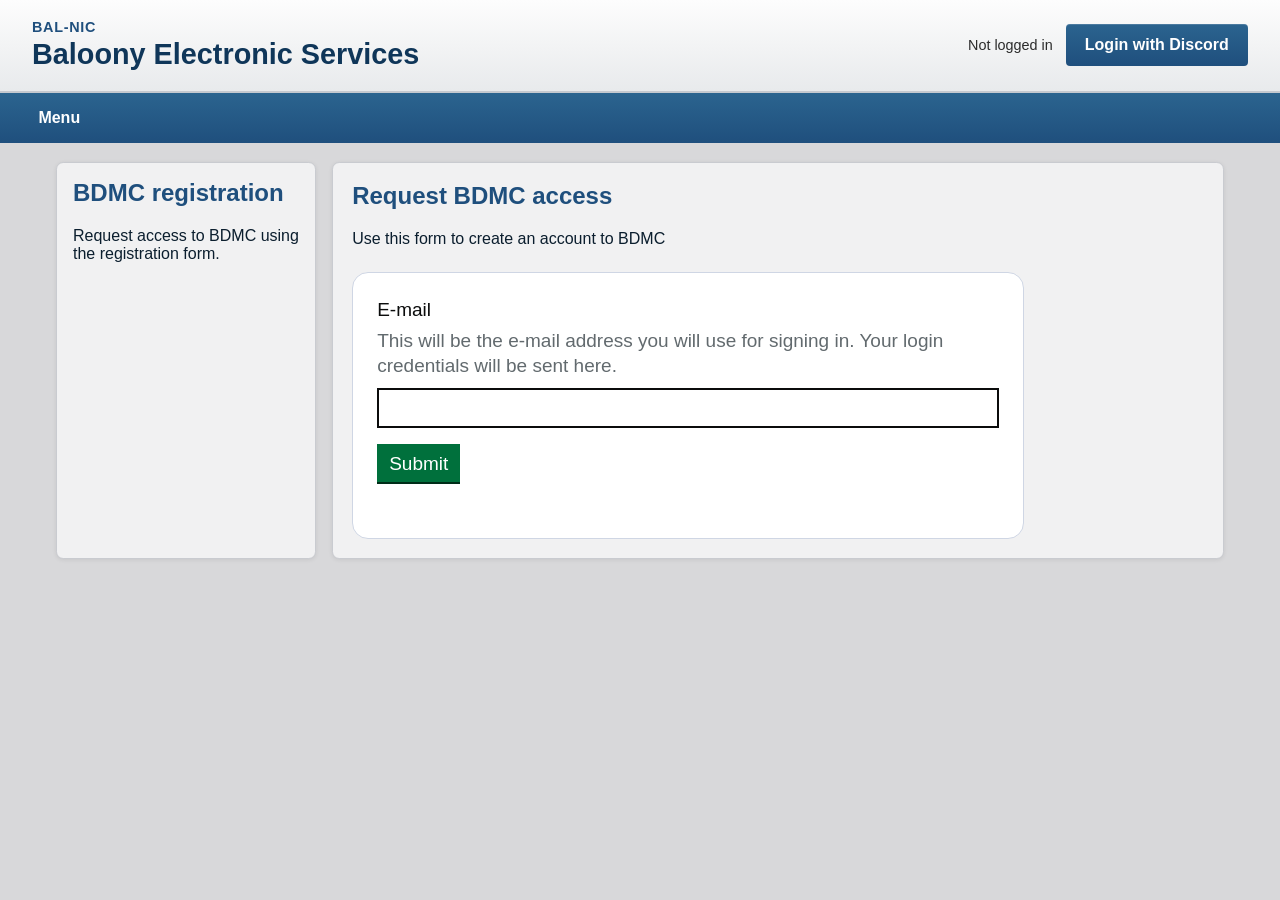
==== commit 458ff15d: "Update bdmc-registration.html" ====
--- a/bdmc-registration.html
+++ b/bdmc-registration.html
@@ -15,11 +15,9 @@
       background: #fff;
       max-width: 42rem;
     }
-
     .form-panel .govuk-form-group {
       margin-bottom: 1rem;
     }
-
     .form-panel .govuk-hint {
       margin-top: 0.4rem;
     }
@@ -31,7 +29,6 @@
       <p class="eyebrow">Bal-nic</p>
       <h1>Baloony Electronic Services</h1>
     </div>
-
     <div class="auth-area">
       <span id="user">Checking login...</span>
       <button id="authButton" onclick="loginDiscord()" class="portal-btn">
@@ -39,46 +36,120 @@
       </button>
     </div>
   </header>
-
   <nav class="main-nav" aria-label="Main navigation">
     <a href="index.html">Menu</a>
   </nav>
-
   <main class="page-layout" id="services">
     <aside class="side-panel">
       <h2>BDMC registration</h2>
       <p>Request access to BDMC using the registration form.</p>
     </aside>
-
     <section class="content-panel">
       <h2>Request BDMC access</h2>
       <p class="section-intro">Use this form to create an account to BDMC</p>
-
       <div class="form-panel">
-        <form>
-          <div class="govuk-form-group">
-            <label class="govuk-label" for="bdmc-email">E-mail</label>
-            <div id="bdmc-email-hint" class="govuk-hint">
-              This will be the e-mail address you will use for signing in, this is also where your login credentials will be sent.
-            </div>
-            <input
-              class="govuk-input"
-              id="bdmc-email"
-              name="bdmc-email"
-              type="email"
-              autocomplete="email"
-              aria-describedby="bdmc-email-hint"
-            />
+        <div class="govuk-form-group" id="email-group">
+          <label class="govuk-label" for="bdmc-email">E-mail</label>
+          <div id="bdmc-email-hint" class="govuk-hint">
+            This will be the e-mail address you will use for signing in. Your login credentials will be sent here.
           </div>
-
-          <button type="submit" class="govuk-button" data-module="govuk-button">
-            Submit
-          </button>
-        </form>
+          <input
+            class="govuk-input"
+            id="bdmc-email"
+            name="bdmc-email"
+            type="email"
+            autocomplete="email"
+            aria-describedby="bdmc-email-hint"
+          />
+        </div>
+        <div id="form-feedback" style="display:none; margin-bottom: 1rem;"></div>
+        <button type="button" class="govuk-button" id="bdmc-submit">
+          Submit
+        </button>
       </div>
     </section>
   </main>
+  <script src="auth.js"></script>
+  <script>
+    document.getElementById("bdmc-submit").addEventListener("click", async () => {
+      const emailInput = document.getElementById("bdmc-email");
+      const feedback = document.getElementById("form-feedback");
+      const emailGroup = document.getElementById("email-group");
+      const btn = document.getElementById("bdmc-submit");
 
-  <script src="auth.js"></script>
+      feedback.style.display = "none";
+      feedback.className = "";
+      feedback.style.color = "";
+      emailGroup.classList.remove("govuk-form-group--error");
+      emailInput.classList.remove("govuk-input--error");
+
+      // Check login state before anything else
+      try {
+        const meRes = await fetch("https://api.nic.baloony.xyz/api/me", { credentials: "include" });
+        const meData = await meRes.json();
+        if (!meData.loggedIn) {
+          feedback.style.display = "block";
+          feedback.className = "govuk-error-message";
+          feedback.textContent = "You must be logged in with Discord to submit this form.";
+          return;
+        }
+      } catch {
+        feedback.style.display = "block";
+        feedback.className = "govuk-error-message";
+        feedback.textContent = "Could not verify login status. Please try again.";
+        return;
+      }
+
+      const email = emailInput.value.trim();
+
+      if (!email) {
+        emailGroup.classList.add("govuk-form-group--error");
+        emailInput.classList.add("govuk-input--error");
+        feedback.style.display = "block";
+        feedback.className = "govuk-error-message";
+        feedback.textContent = "Please enter your e-mail address.";
+        return;
+      }
+
+      btn.disabled = true;
+      btn.textContent = "Submitting...";
+
+      try {
+        const res = await fetch("https://api.nic.baloony.xyz/api/requests/bdmc", {
+          method: "POST",
+          headers: { "Content-Type": "application/json" },
+          credentials: "include",
+          body: JSON.stringify({ email })
+        });
+
+        const data = await res.json();
+
+        if (!res.ok) {
+          emailGroup.classList.add("govuk-form-group--error");
+          emailInput.classList.add("govuk-input--error");
+          feedback.style.display = "block";
+          feedback.className = "govuk-error-message";
+          feedback.textContent = data.error || "Something went wrong. Please try again.";
+          btn.disabled = false;
+          btn.textContent = "Submit";
+          return;
+        }
+
+        feedback.style.display = "block";
+        feedback.className = "govuk-body";
+        feedback.style.color = "#00703c";
+        feedback.textContent = "✅ Your registration request has been submitted. You will receive your credentials by e-mail.";
+        emailInput.disabled = true;
+        btn.disabled = true;
+        btn.textContent = "Submitted";
+      } catch (err) {
+        feedback.style.display = "block";
+        feedback.className = "govuk-error-message";
+        feedback.textContent = "Network error. Please check your connection and try again.";
+        btn.disabled = false;
+        btn.textContent = "Submit";
+      }
+    });
+  </script>
 </body>
 </html>
